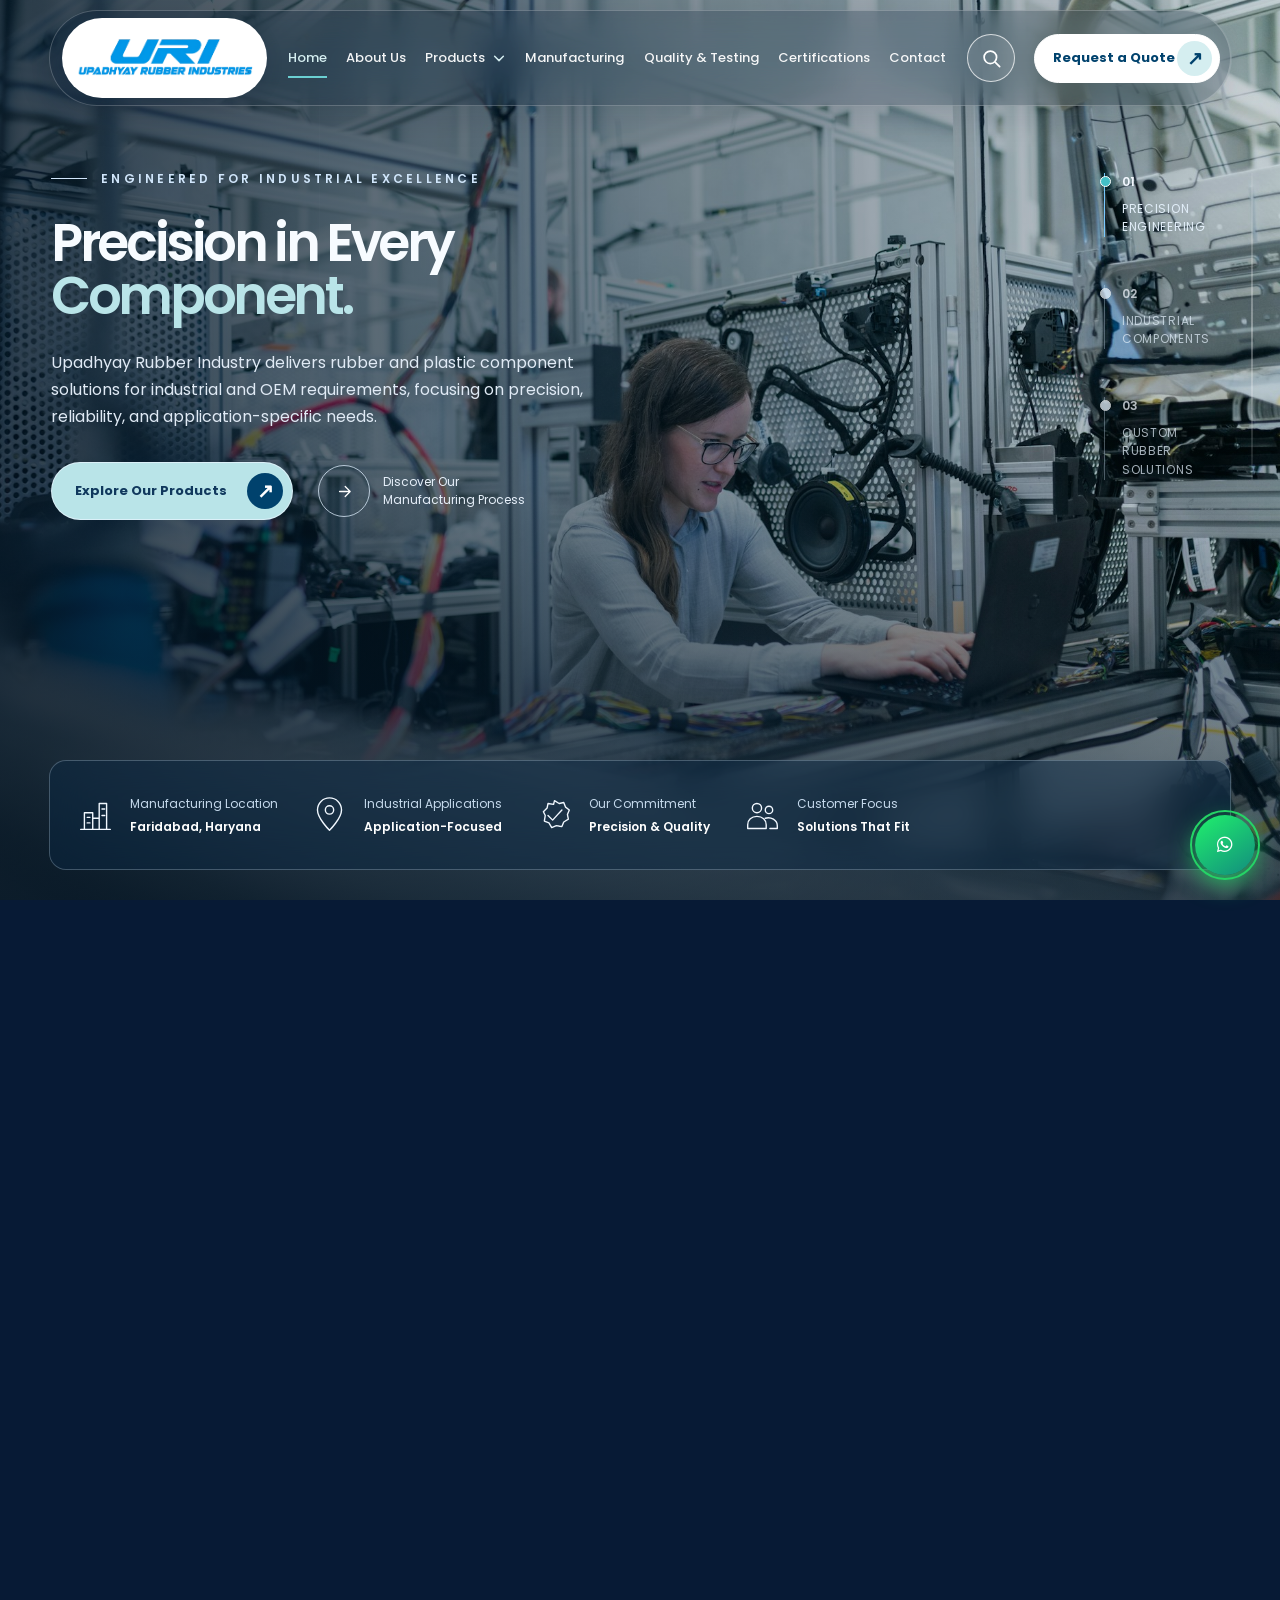
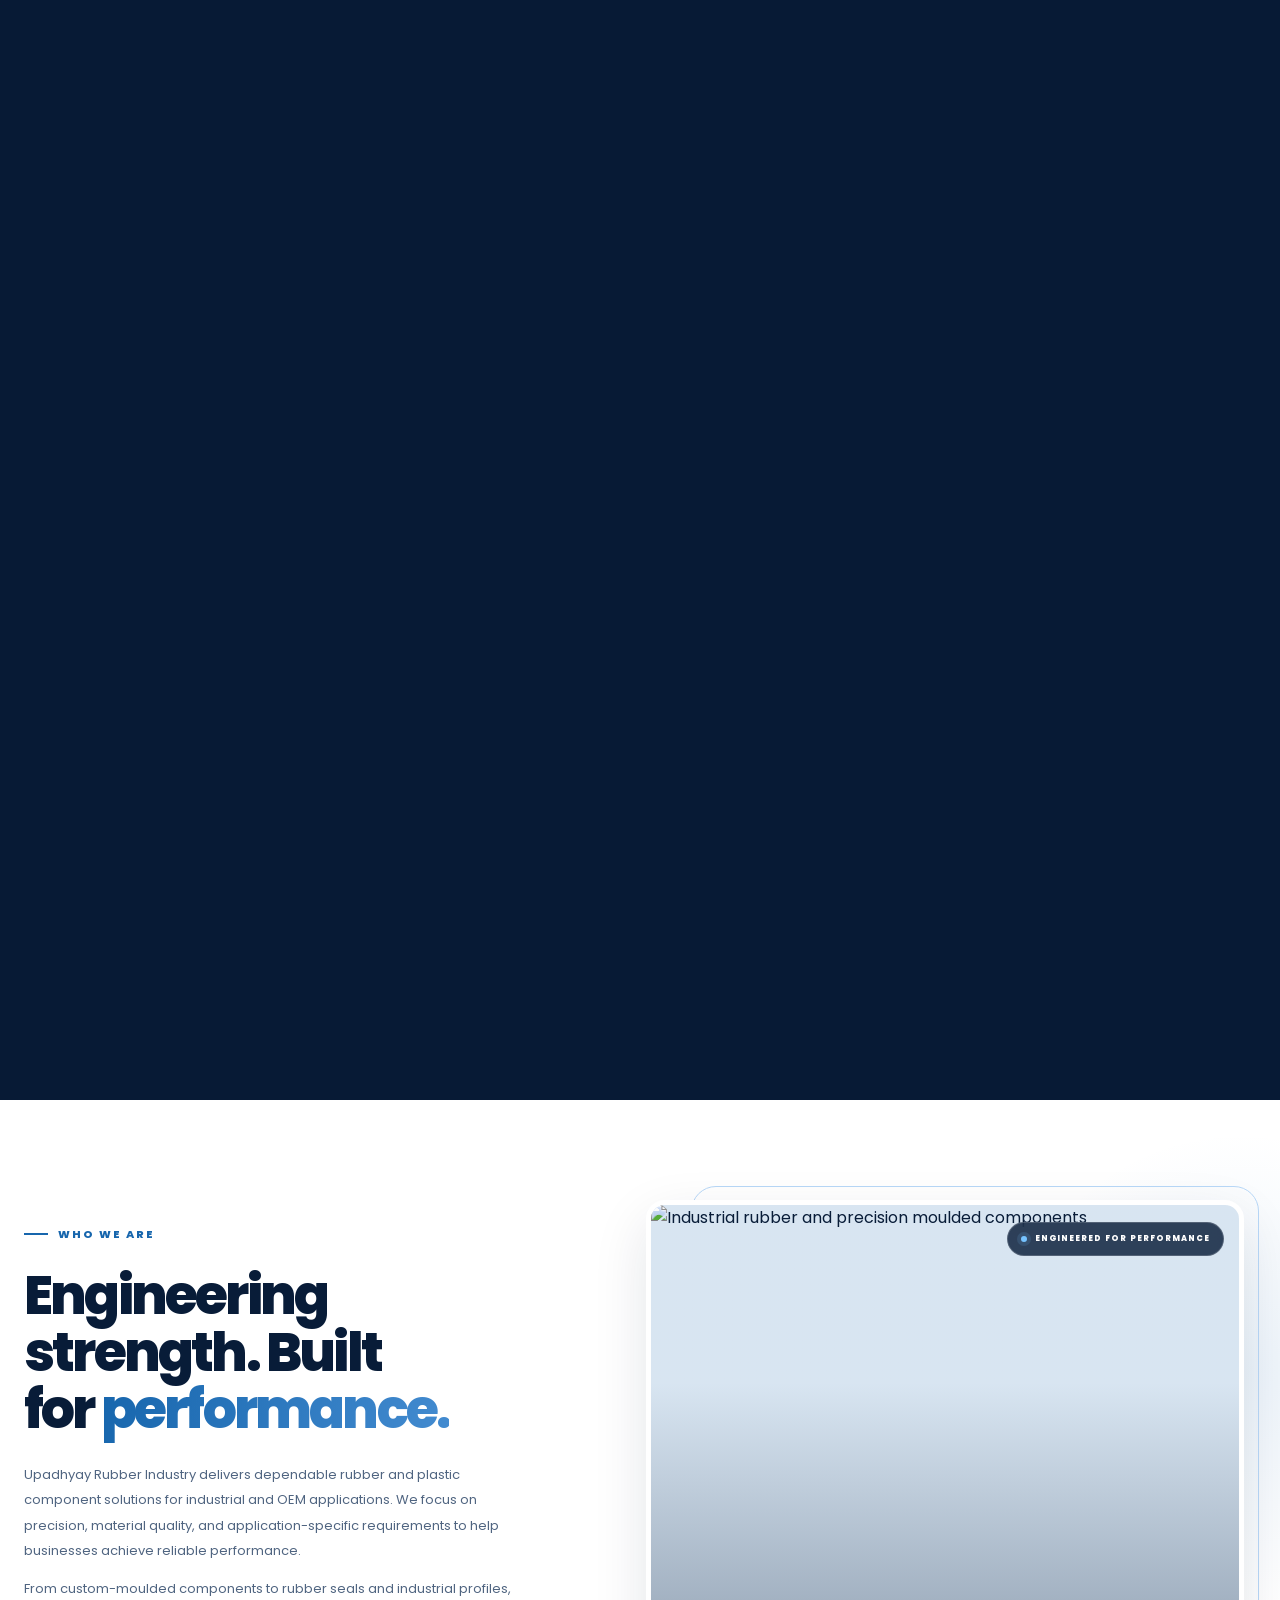
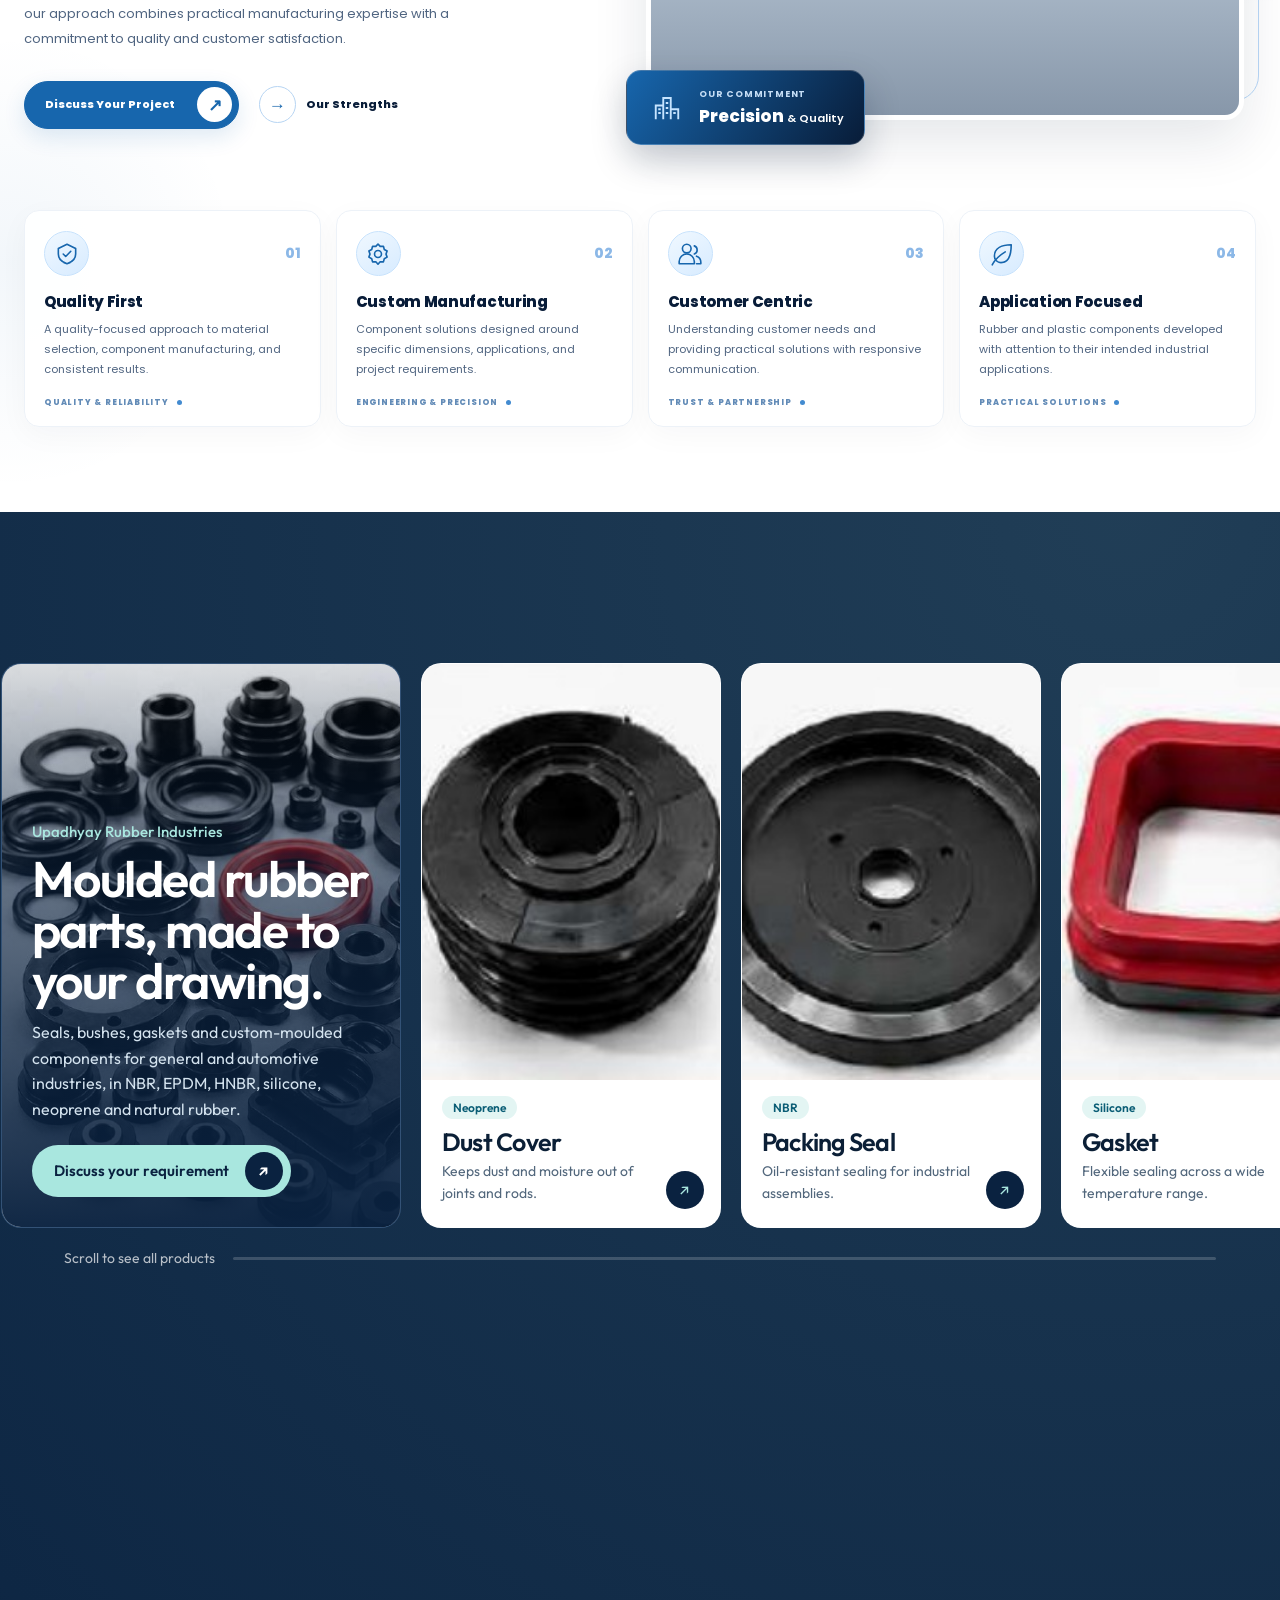
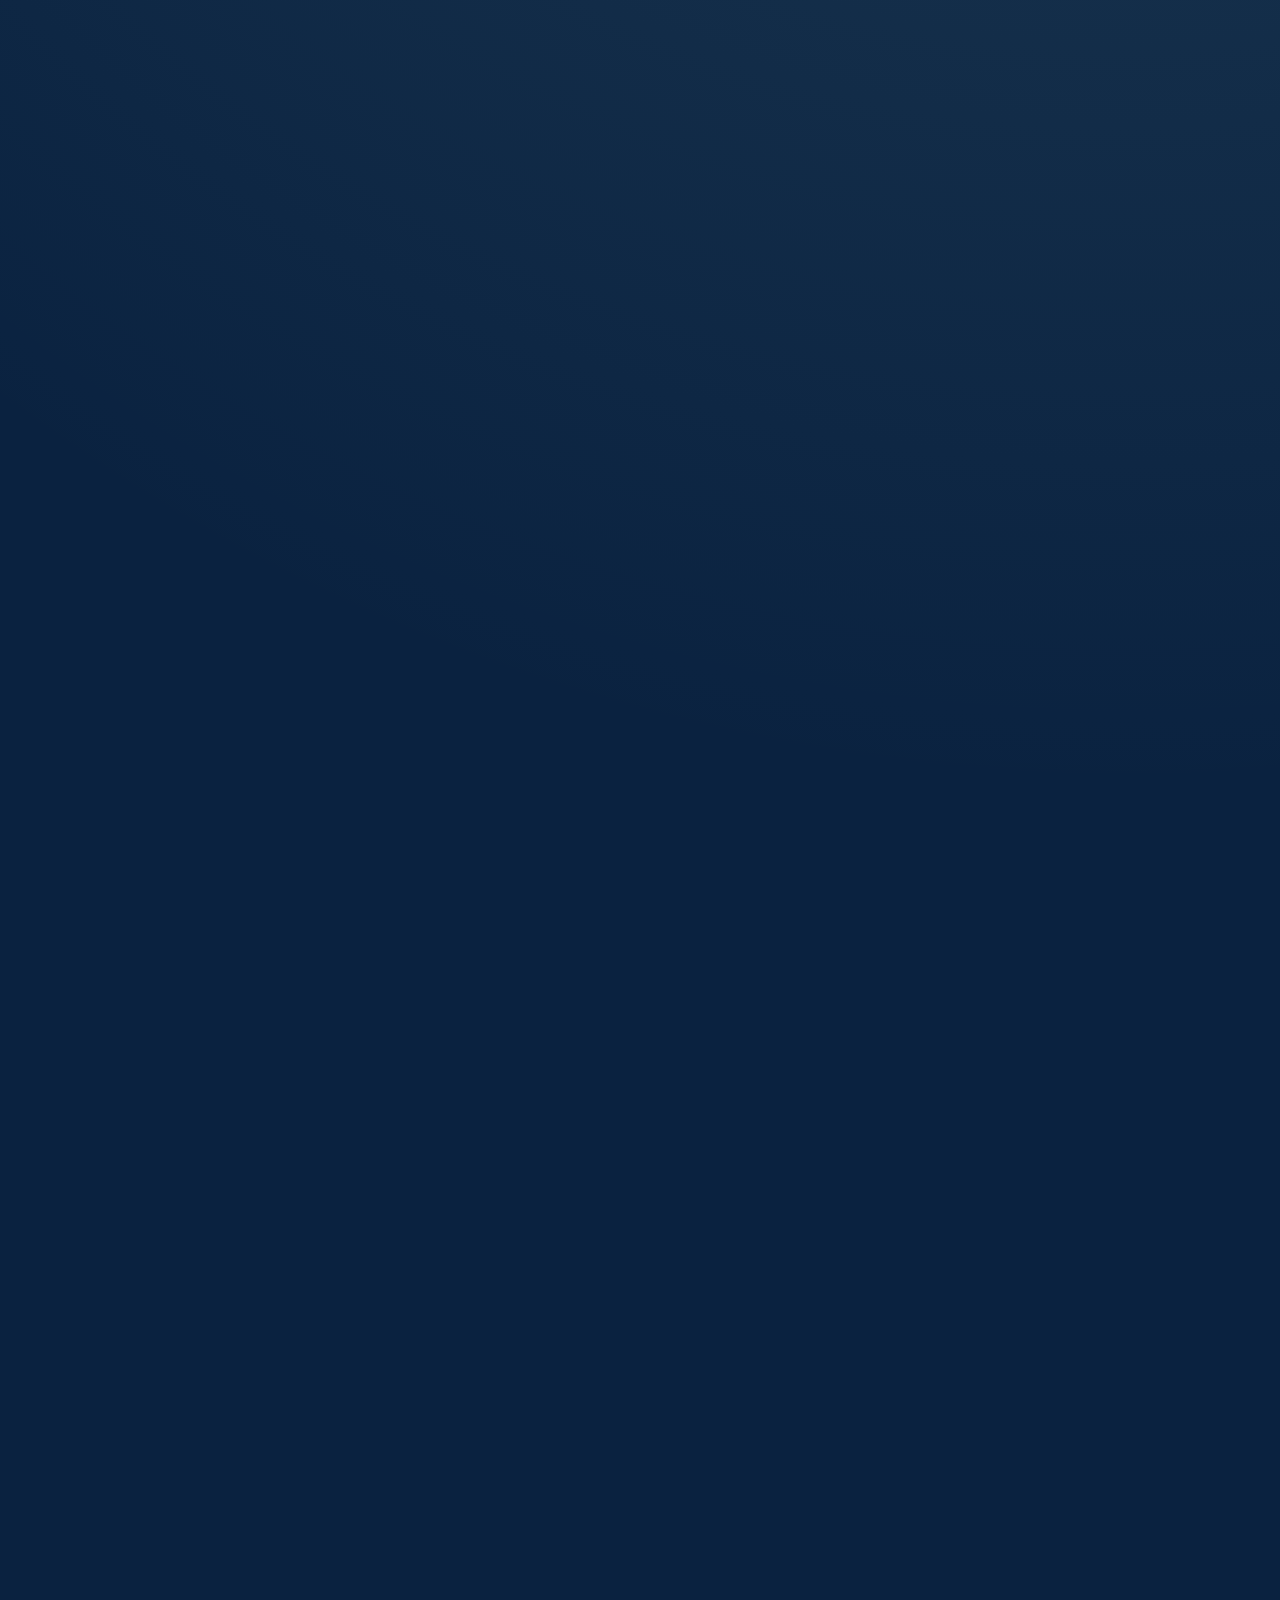
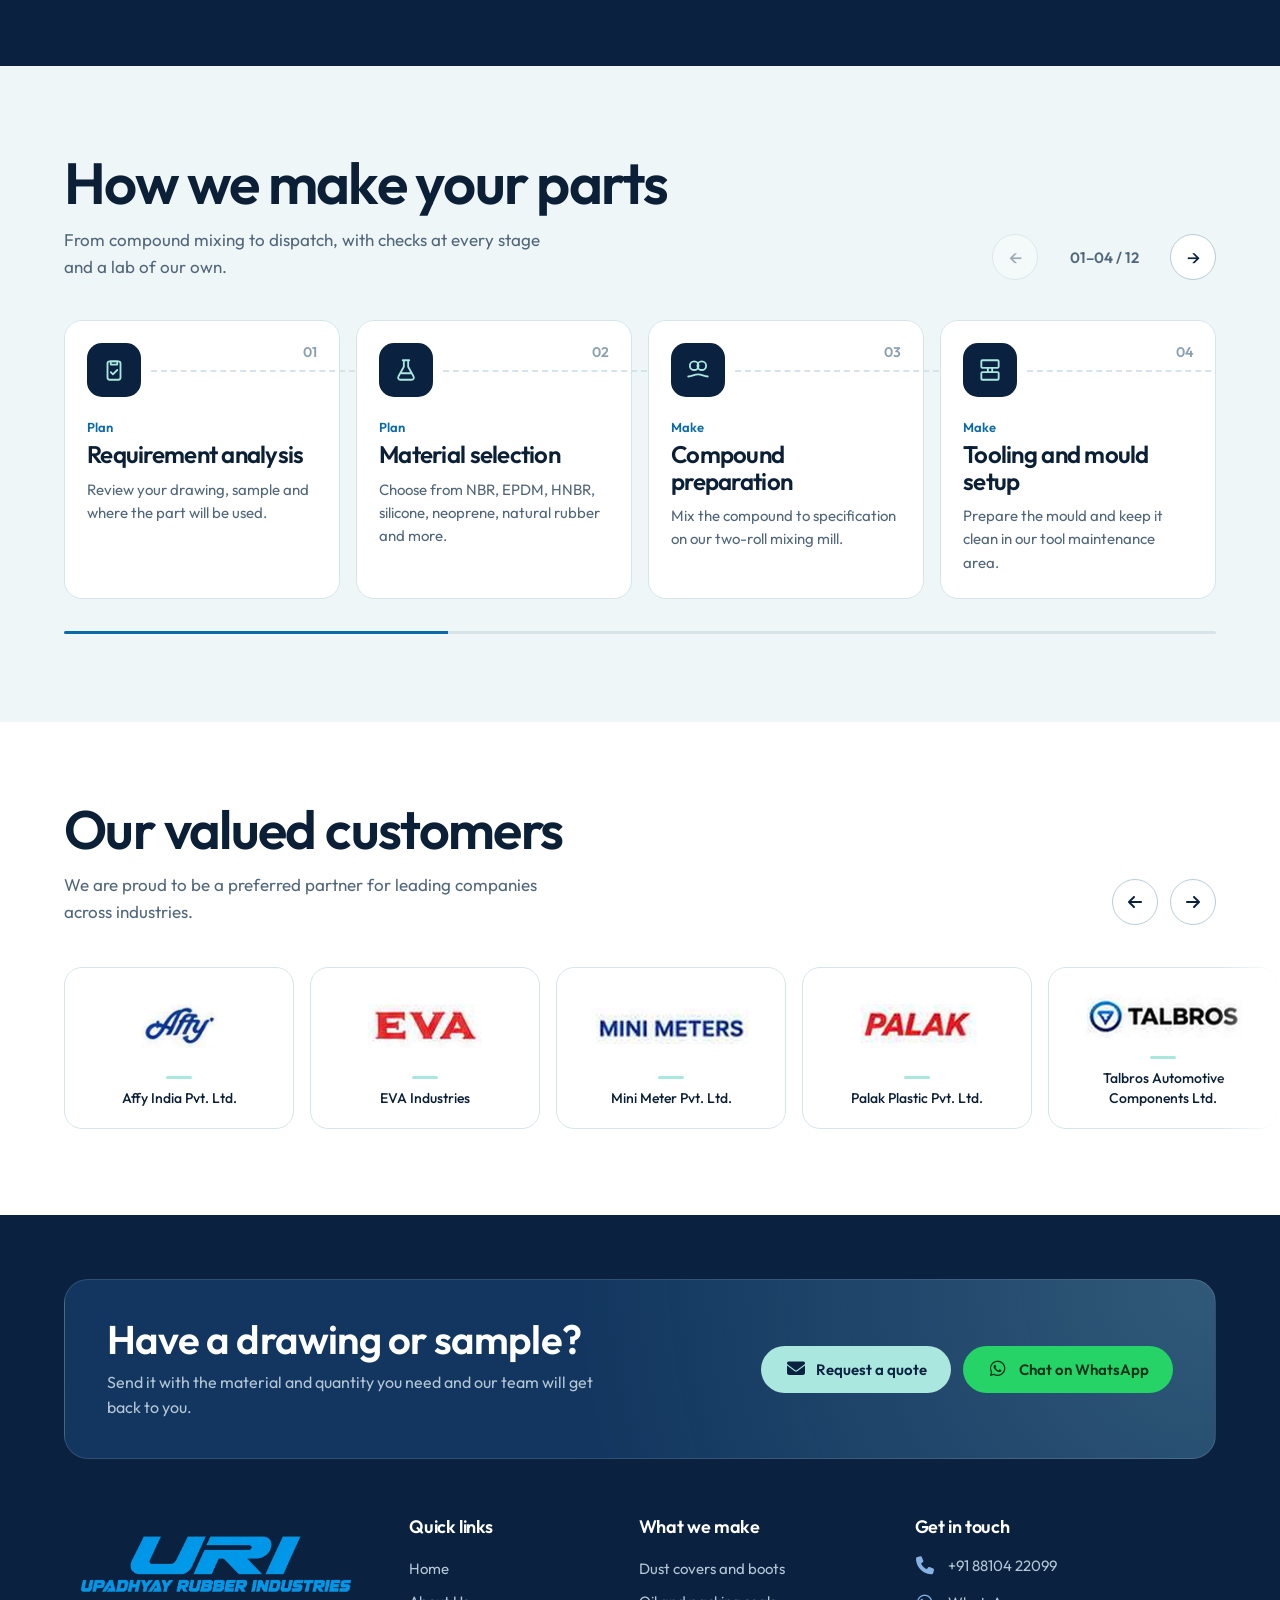
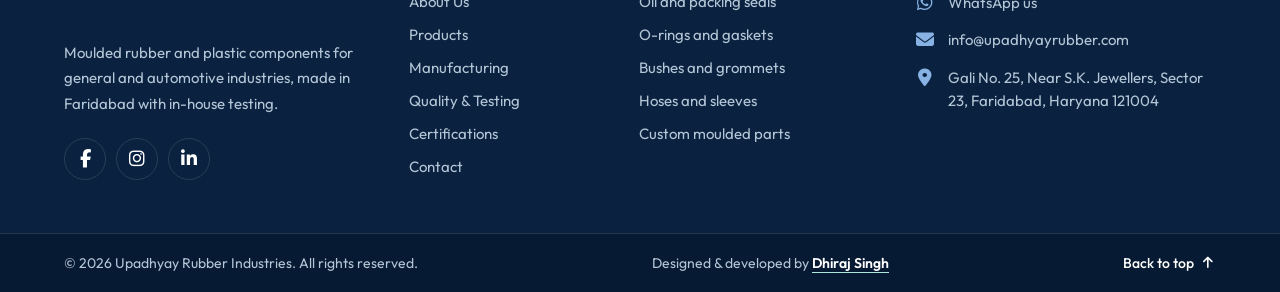
==== index.html @ f6fdda7b "all file added" ====
<!DOCTYPE html>
<html lang="en">

<head>
    <meta charset="UTF-8">
    <meta name="viewport" content="width=device-width, initial-scale=1.0">
    <meta name="description" content="Upadhyay Rubber Industry manufactures rubber and plastic components for industrial and OEM applications, including rubber bushes, moulded components, profiles, seals and gaskets in Faridabad, India.">

    <meta name="theme-color" content="#071a35">
    <link rel="icon" type="image/png" href="images/site/logo.png">

        <title>Rubber & Plastic Components Manufacturer in Faridabad | Upadhyay Rubber Industry</title>

    <meta name="robots" content="index, follow, max-image-preview:large, max-snippet:-1, max-video-preview:-1">
    <meta name="author" content="Upadhyay Rubber Industry">
    <meta name="keywords" content="rubber components manufacturer, rubber products, plastic components, Faridabad, OEM rubber parts">
    <meta property="og:type" content="website">
    <meta property="og:site_name" content="Upadhyay Rubber Industry">
    <meta property="og:title" content="Rubber & Plastic Components Manufacturer in Faridabad | Upadhyay Rubber Industry">
    <meta property="og:description" content="Upadhyay Rubber Industry manufactures rubber and plastic components for industrial and OEM applications, including rubber bushes, moulded components, profiles, seals and gaskets in Faridabad, India.">
    <meta property="og:image" content="images/site/logo.png">
    <meta property="og:image:alt" content="Upadhyay Rubber Industry logo">
    <meta name="twitter:card" content="summary">
    <meta name="twitter:title" content="Rubber & Plastic Components Manufacturer in Faridabad | Upadhyay Rubber Industry">
    <meta name="twitter:description" content="Upadhyay Rubber Industry manufactures rubber and plastic components for industrial and OEM applications, including rubber bushes, moulded components, profiles, seals and gaskets in Faridabad, India.">
    <meta name="twitter:image" content="images/site/logo.png">

<!-- <link rel="stylesheet" href="assets/css/legacy.css"> -->

    <link rel="preconnect" href="https://fonts.googleapis.com">
    <link rel="preconnect" href="https://fonts.gstatic.com" crossorigin>

    <link href="https://fonts.googleapis.com/css2?family=Poppins:wght@400;500;600;700;800&display=swap"
        rel="stylesheet">

    <link rel="stylesheet" href="assets/css/site.css">

    <link rel="stylesheet" href="https://cdnjs.cloudflare.com/ajax/libs/font-awesome/7.3.1/css/all.min.css" crossorigin="anonymous" referrerpolicy="no-referrer" />


</head>

<body>

    <!-- ================= HEADER / NAVBAR ================= -->

    <header class="header" id="header">

        <!-- Brand -->
        <a href="#home" class="logo" aria-label="Upadhyay Rubber Industry home">
            <img src="images/site/logo.png" alt="Upadhyay Rubber Industry logo" class="logo-image">
        </a>

        <!-- Main Navigation -->
        <nav class="nav" id="nav" aria-label="Main navigation">

            <a href="#home" class="nav-link active">Home</a>

            <a href="./about.html" class="nav-link">About Us</a>

            <!-- Products Dropdown -->
            <div class="nav-products">

                <button class="nav-link products-toggle" id="productsToggle" type="button" aria-expanded="false"
                    aria-controls="productsMenu">
                    Products

                    <svg class="products-chevron" viewBox="0 0 16 16" aria-hidden="true">
                        <path d="m3 6 5 5 5-5"></path>
                    </svg>
                </button>

                <div class="products-menu" id="productsMenu" aria-label="Our product range" hidden>

                
                    <div class="products-category">

                        <h2>Rubber Components</h2>

                        <ul class="product-links">

                            <li>
                                <a class="products-menu-card" href="./products.html">
                                    <img src="https://images.unsplash.com/photo-1581091226825-a6a2a5aee158?auto=format&fit=crop&w=240&q=80"
                                        alt="Industrial manufacturing" loading="lazy">
                                    <span>Rubber Bushes</span>
                                    <span class="products-menu-arrow" aria-hidden="true">↗</span>
                                </a>
                            </li>

                            <li>
                                <a class="products-menu-card" href="./products.html">
                                    <img src="https://images.unsplash.com/photo-1567789884554-0b844b597180?auto=format&fit=crop&w=240&q=80"
                                        alt="Manufacturing components" loading="lazy">
                                    <span>Moulded Components</span>
                                    <span class="products-menu-arrow" aria-hidden="true">↗</span>
                                </a>
                            </li>

                            <li>
                                <a class="products-menu-card" href="./products.html">
                                    <img src="https://images.unsplash.com/photo-1581092160562-40aa08e78837?auto=format&fit=crop&w=240&q=80"
                                        alt="Industrial production process" loading="lazy">
                                    <span>Extruded Profiles</span>
                                    <span class="products-menu-arrow" aria-hidden="true">↗</span>
                                </a>
                            </li>

                        </ul>

                    </div> 

                    <div class="products-category">

                        <h2>Sealing Solutions</h2>

                        <ul class="product-links">

                            <li>
                                <a class="products-menu-card" href="./products.html">
                                    <img src="https://images.unsplash.com/photo-1581092335878-2d9ff86ca2bf?auto=format&fit=crop&w=240&q=80"
                                        alt="Industrial equipment" loading="lazy">
                                    <span>O-Rings &amp; Seal Kits</span>
                                    <span class="products-menu-arrow" aria-hidden="true">↗</span>
                                </a>
                            </li>

                            <li>
                                <a class="products-menu-card" href="./products.html">
                                    <img src="https://images.unsplash.com/photo-1581092580497-e0d23cbdf1dc?auto=format&fit=crop&w=240&q=80"
                                        alt="Industrial quality inspection" loading="lazy">
                                    <span>Rubber Gaskets</span>
                                    <span class="products-menu-arrow" aria-hidden="true">↗</span>
                                </a>
                            </li>

                            <li>
                                <a class="products-menu-card" href="./products.html">
                                    <img src="https://images.unsplash.com/photo-1565043589221-1a6fd9ae45c7?auto=format&fit=crop&w=240&q=80"
                                        alt="Industrial machinery" loading="lazy">
                                    <span>Oil &amp; Packing Seals</span>
                                    <span class="products-menu-arrow" aria-hidden="true">↗</span>
                                </a>
                            </li>

                        </ul>

                    </div>

                    <div class="products-category">

                        <h2>Custom Solutions</h2>

                        <ul class="product-links">

                            <li>
                                <a class="products-menu-card" href="./products.html">
                                    <img src="https://images.unsplash.com/photo-1581092160607-ee22621dd758?auto=format&fit=crop&w=240&q=80"
                                        alt="Custom industrial manufacturing" loading="lazy">
                                    <span>Custom Moulding</span>
                                    <span class="products-menu-arrow" aria-hidden="true">↗</span>
                                </a>
                            </li>

                            <li>
                                <a class="products-menu-card" href="./products.html">
                                    <img src="https://images.unsplash.com/photo-1581092795360-fd1ca04f0952?auto=format&fit=crop&w=240&q=80"
                                        alt="Engineering and component development" loading="lazy">
                                    <span>Custom Components</span>
                                    <span class="products-menu-arrow" aria-hidden="true">↗</span>
                                </a>
                            </li>

                        </ul>

                    </div>

                </div>

            </div>

            <a href="./manufacturing.html" class="nav-link">
                Manufacturing
            </a>

            <a href="./quality-testing.html" class="nav-link">
                Quality &amp; Testing
            </a>

            <a href="./certifications.html" class="nav-link">
                Certifications
            </a>

            <a href="./contactus.html" class="nav-link">
                Contact
            </a>

        </nav>

        <!-- Search Button -->
        <button class="search-btn" type="button" aria-label="Search products" aria-controls="searchPanel"
            aria-expanded="false" id="searchBtn">
            <svg viewBox="0 0 24 24" aria-hidden="true">
                <circle cx="10.8" cy="10.8" r="6.5"></circle>
                <path d="m16 16 4.5 4.5"></path>
            </svg>
        </button>

        <!-- Quote Button -->
        <a href="./contactus.html" class="quote-btn">
            <span>Request a Quote</span>
            <span class="quote-arrow">↗</span>
        </a>

        <!-- Mobile Menu -->
        <button class="menu-toggle" id="menuToggle" type="button" aria-label="Open navigation" aria-expanded="false"
            aria-controls="nav">
            <span></span>
            <span></span>
        </button>

    </header>


    <!-- ================= HERO SECTION ================= -->

    <section class="hero" id="home">

        <div class="hero-stage" id="heroStage">

            <!-- Background Layers -->
            <div class="hero-bg hero-bg--primary is-visible" aria-hidden="true"></div>

            <div class="hero-bg hero-bg--secondary" aria-hidden="true"></div>

            <!-- Background Effects -->
            <div class="hero-overlay" aria-hidden="true"></div>
            <div class="hero-grid" aria-hidden="true"></div>

            <!-- Hero Content -->
            <div class="hero-content">

                <div class="hero-copy">

                    <div class="hero-message" id="heroMessage">

                        <!-- Eyebrow -->
                        <p class="eyebrow" id="heroEyebrow">
                            <span class="eyebrow-line"></span>

                            <span id="heroEyebrowText">
                                ENGINEERED FOR INDUSTRIAL EXCELLENCE
                            </span>
                        </p>

                        <!-- Heading -->
                        <h1>
                            <span class="hero-title-prefix" id="heroTitle">Precision in Every </span>

                            <br>

                            <span id="heroHighlight">
                                Component.
                            </span>
                        </h1>

                        <!-- Description -->
                        <p class="hero-description" id="heroDescription">
                            Upadhyay Rubber Industry provides rubber and
                            plastic component solutions for industrial
                            applications, with a focus on precision,
                            reliability, and customer-specific requirements.
                        </p>

                    </div>

                    <!-- Hero Actions -->
                    <div class="hero-actions">

                        <a href="#products" class="primary-btn">
                            <span>Explore Our Products</span>
                            <span class="btn-arrow">↗</span>
                        </a>

                        <a href="#process" class="hero-process-link">

                            <span class="hero-process-icon" aria-hidden="true">
                                <svg viewBox="0 0 24 24" aria-hidden="true">
                                    <path d="M5 12h14M13 5l7 7-7 7"></path>
                                </svg>
                            </span>

                            <span>
                                Discover Our<br>
                                Manufacturing Process
                            </span>

                        </a>

                    </div>

                </div>

                <!-- Hero Slide Indicators -->
                <aside class="hero-index" aria-label="Company highlights">

                    <button type="button" class="index-item active" data-hero-step="0" aria-pressed="true">
                        <span class="index-number">01</span>

                        <span class="index-text">
                            Precision<br>
                            Engineering
                        </span>
                    </button>

                    <button type="button" class="index-item" data-hero-step="1" aria-pressed="false">
                        <span class="index-number">02</span>

                        <span class="index-text">
                            Industrial<br>
                            Components
                        </span>
                    </button>

                    <button type="button" class="index-item" data-hero-step="2" aria-pressed="false">
                        <span class="index-number">03</span>

                        <span class="index-text">
                            Custom Rubber<br>
                            Solutions
                        </span>
                    </button>

                </aside>

            </div>

            <!-- Bottom Information Bar -->
            <div class="bottom-bar">

                <!-- Location -->
                <div class="info-item">

                    <span class="info-icon">
                        <svg viewBox="0 0 40 40" aria-hidden="true">
                            <path d="M4 35h32M8 35V17h9v18M17 23h7v12M24 35V7h8v28"></path>
                            <path d="M11 22h3M11 28h3M27 13h3M27 20h3"></path>
                        </svg>
                    </span>

                    <span class="info-copy">
                        <small>Manufacturing Location</small>
                        <strong>Faridabad, Haryana</strong>
                    </span>

                </div>

                <!-- Industrial Applications -->
                <div class="info-item">

                    <span class="info-icon">
                        <svg viewBox="0 0 40 40" aria-hidden="true">
                            <path d="M20 36S33 23 33 14a13 13 0 1 0-26 0c0 9 13 22 13 22Z"></path>
                            <circle cx="20" cy="14" r="4.5"></circle>
                        </svg>
                    </span>

                    <span class="info-copy">
                        <small>Industrial Applications</small>
                        <strong>Application-Focused</strong>
                    </span>

                </div>

                <!-- Quality -->
                <div class="info-item">

                    <span class="info-icon">
                        <svg viewBox="0 0 40 40" aria-hidden="true">
                            <path d="m20 4 5 3 5-1 2 5 4 3-2 5 1 5-5 3-2 5-6-1-5 2-3-5-5-2 1-6-2-4 4-4 1-5 6 1Z"></path>
                            <path d="m13 20 5 5 10-11"></path>
                        </svg>
                    </span>

                    <span class="info-copy">
                        <small>Our Commitment</small>
                        <strong>Precision &amp; Quality</strong>
                    </span>

                </div>

                <!-- Customer Focus -->
                <div class="info-item info-item--trust">

                    <span class="info-icon">
                        <svg viewBox="0 0 40 40" aria-hidden="true">
                            <circle cx="14" cy="12" r="5"></circle>
                            <circle cx="27" cy="14" r="4"></circle>
                            <path d="M4 34v-4c0-5 4-9 10-9s10 4 10 9v4ZM23 23c6-2 13 2 13 8v3h-8"></path>
                        </svg>
                    </span>

                    <span class="info-copy">
                        <small>Customer Focus</small>
                        <strong>Solutions That Fit</strong>
                    </span>

                </div>

            </div>

        </div>

    </section>


    <!-- done -->

    <!-- about us -->

    <!-- ================= ABOUT SECTION ================= -->
    <section class="about-premium" id="about">
        <div class="about-container">

            <!-- TOP ABOUT CONTENT -->
            <div class="about-main">

                <!-- LEFT CONTENT -->
                <div class="about-content">

                    <div class="about-eyebrow">
                        <span></span>
                        WHO WE ARE
                    </div>

                    <h2>
                        Engineering<br>
                        strength. Built<br>
                        for <span>performance.</span>
                    </h2>

                    <p class="about-description">
                        Upadhyay Rubber Industry delivers dependable rubber and
                        plastic component solutions for industrial and OEM
                        applications. We focus on precision, material quality,
                        and application-specific requirements to help businesses
                        achieve reliable performance.
                    </p>

                    <p class="about-description about-description-second">
                        From custom-moulded components to rubber seals and
                        industrial profiles, our approach combines practical
                        manufacturing expertise with a commitment to quality
                        and customer satisfaction.
                    </p>

                    <!-- BUTTONS -->
                    <div class="about-actions">
                        <a href="#contact" class="about-primary-btn">
                            <span>Discuss Your Project</span>
                            <span class="about-btn-icon">↗</span>
                        </a>

                        <a href="#about-strengths" class="about-secondary-btn">
                            <span class="about-secondary-icon">→</span>
                            <span>Our Strengths</span>
                        </a>
                    </div>

                </div>

                <!-- RIGHT IMAGE -->
                <div class="about-visual">

                    <div class="about-image-decoration"></div>

                    <div class="about-image-box">
                        <!-- Replace this image path with your own industrial image -->
                        <img src="https://www.globalrubberllc.com/images/custom_moulded_rubber_products.png"
                            alt="Industrial rubber and precision moulded components" loading="lazy">

                        <div class="about-image-overlay"></div>

                        <div class="about-image-tag">
                            <span class="about-tag-dot"></span>
                            ENGINEERED FOR PERFORMANCE
                        </div>
                    </div>

                    <!-- FLOATING BADGE -->
                    <div class="about-floating-badge">
                        <div class="about-badge-icon">
                            <svg viewBox="0 0 24 24" fill="none" stroke="currentColor" stroke-width="1.5">
                                <path d="M3 21V10h6v11M9 21V4h6v17M15 21v-8h6v8" />
                                <path d="M5 13h2M5 16h2M11 8h2M11 12h2M11 16h2M17 16h2" />
                            </svg>
                        </div>

                        <div class="about-badge-content">
                            <span>OUR COMMITMENT</span>
                            <strong>Precision <small>& Quality</small></strong>
                        </div>
                    </div>

                </div>

            </div>

            <!-- FEATURE CARDS -->
            <div class="about-features" id="about-strengths">

                <!-- CARD 1 -->
                <article class="about-feature-card">
                    <div class="about-feature-top">
                        <div class="about-feature-icon">
                            <svg viewBox="0 0 24 24" fill="none" stroke="currentColor" stroke-width="1.5"
                                stroke-linecap="round" stroke-linejoin="round">
                                <path d="m12 3 8 4v5c0 4.5-3.2 7.4-8 9-4.8-1.6-8-4.5-8-9V7l8-4Z" />
                                <path d="m8.5 12 2.3 2.3 4.7-4.8" />
                            </svg>
                        </div>
                        <span class="about-feature-number">01</span>
                    </div>

                    <h3>Quality First</h3>

                    <p>
                        A quality-focused approach to material selection,
                        component manufacturing, and consistent results.
                    </p>

                    <div class="about-feature-footer">
                        <span>QUALITY & RELIABILITY</span>
                        <span class="about-feature-dot"></span>
                    </div>
                </article>

                <!-- CARD 2 -->
                <article class="about-feature-card">
                    <div class="about-feature-top">
                        <div class="about-feature-icon">
                            <svg viewBox="0 0 24 24" fill="none" stroke="currentColor" stroke-width="1.5"
                                stroke-linecap="round" stroke-linejoin="round">
                                <path
                                    d="M12 2.8 14 5l3-.1.8 2.9 2.6 1.5-1 2.8 1 2.8-2.6 1.5-.8 2.9-3-.1-2 2.2-2-2.2-3 .1-.8-2.9-2.6-1.5 1-2.8-1-2.8 2.6-1.5.8-2.9 3 .1 2-2.2Z" />
                                <circle cx="12" cy="12" r="3.2" />
                            </svg>
                        </div>
                        <span class="about-feature-number">02</span>
                    </div>

                    <h3>Custom Manufacturing</h3>

                    <p>
                        Component solutions designed around specific
                        dimensions, applications, and project requirements.
                    </p>

                    <div class="about-feature-footer">
                        <span>ENGINEERING & PRECISION</span>
                        <span class="about-feature-dot"></span>
                    </div>
                </article>

                <!-- CARD 3 -->
                <article class="about-feature-card">
                    <div class="about-feature-top">
                        <div class="about-feature-icon">
                            <svg viewBox="0 0 24 24" fill="none" stroke="currentColor" stroke-width="1.5"
                                stroke-linecap="round" stroke-linejoin="round">
                                <circle cx="9" cy="7" r="4" />
                                <path d="M2 21v-2a7 7 0 0 1 14 0v2H2Z" />
                                <path d="M16 4.5a4 4 0 0 1 0 7.5M18 14a6 6 0 0 1 4 5.7V21h-4" />
                            </svg>
                        </div>
                        <span class="about-feature-number">03</span>
                    </div>

                    <h3>Customer Centric</h3>

                    <p>
                        Understanding customer needs and providing practical
                        solutions with responsive communication.
                    </p>

                    <div class="about-feature-footer">
                        <span>TRUST & PARTNERSHIP</span>
                        <span class="about-feature-dot"></span>
                    </div>
                </article>

                <!-- CARD 4 -->
                <article class="about-feature-card">
                    <div class="about-feature-top">
                        <div class="about-feature-icon">
                            <svg viewBox="0 0 24 24" fill="none" stroke="currentColor" stroke-width="1.5"
                                stroke-linecap="round" stroke-linejoin="round">
                                <path d="M20.5 3.5C12 3.5 5 6.5 5 14a6 6 0 0 0 6 6c7.5 0 9.5-8 9.5-16.5Z" />
                                <path d="M3 22c3-6 7-9 12-12" />
                            </svg>
                        </div>
                        <span class="about-feature-number">04</span>
                    </div>

                    <h3>Application Focused</h3>

                    <p>
                        Rubber and plastic components developed with attention
                        to their intended industrial applications.
                    </p>

                    <div class="about-feature-footer">
                        <span>PRACTICAL SOLUTIONS</span>
                        <span class="about-feature-dot"></span>
                    </div>
                </article>

            </div>

        </div>
    </section>


    <style>
        /* =========================================
   PREMIUM ABOUT SECTION
   Upadhyay Rubber Industry
   Theme: Navy Blue + Industrial Blue + White
========================================= */

        .about-premium {
            --about-navy: #081c38;
            --about-blue: #1766ad;
            --about-mid-blue: #438bd0;
            --about-light-blue: #dceeff;
            --about-muted: #506581;
            --about-border: #e5edf6;
            --about-white: #ffffff;

            position: relative;
            isolation: isolate;
            overflow: hidden;
            padding: 100px 24px 85px;
            background: #ffffff;
            color: var(--about-navy);
            font-family: inherit;
        }

        .about-premium *,
        .about-premium *::before,
        .about-premium *::after {
            box-sizing: border-box;
        }

        .about-container {
            width: min(1240px, 100%);
            margin-inline: auto;
        }

        /* BACKGROUND DECORATION */

        .about-premium::before {
            content: "";
            position: absolute;
            top: 30px;
            right: -200px;
            z-index: -1;
            width: 480px;
            height: 480px;
            border-radius: 50%;
            background: radial-gradient(circle,
                    rgba(67, 139, 208, 0.10),
                    transparent 70%);
            pointer-events: none;
        }

        .about-premium::after {
            content: "";
            position: absolute;
            bottom: 20px;
            left: -220px;
            z-index: -1;
            width: 460px;
            height: 460px;
            border-radius: 50%;
            background: radial-gradient(circle,
                    rgba(23, 102, 173, 0.055),
                    transparent 70%);
            pointer-events: none;
        }

        /* =========================================
   MAIN TWO-COLUMN LAYOUT
========================================= */

        .about-main {
            display: grid;
            grid-template-columns: minmax(0, 0.92fr) minmax(0, 1.08fr);
            align-items: center;
            gap: clamp(50px, 8vw, 105px);
        }

        /* LEFT CONTENT */

        .about-content {
            min-width: 0;
        }

        .about-eyebrow {
            display: inline-flex;
            align-items: center;
            gap: 10px;
            margin-bottom: 25px;
            color: var(--about-blue);
            font-size: 11px;
            font-weight: 800;
            letter-spacing: 2px;
            line-height: 1.5;
        }

        .about-eyebrow>span {
            width: 24px;
            height: 2px;
            flex-shrink: 0;
            background: var(--about-blue);
        }

        .about-content h2 {
            margin: 0;
            color: var(--about-navy);
            font-size: clamp(38px, 4.2vw, 61px);
            font-weight: 800;
            line-height: 1.06;
            letter-spacing: -2.8px;
        }

        .about-content h2>span {
            color: var(--about-blue);
            background: linear-gradient(100deg,
                    var(--about-blue),
                    var(--about-mid-blue));
            -webkit-background-clip: text;
            background-clip: text;
            -webkit-text-fill-color: transparent;
        }

        .about-description {
            max-width: 510px;
            margin: 24px 0 0;
            color: var(--about-muted);
            font-size: 13px;
            font-weight: 400;
            line-height: 1.95;
        }

        .about-description-second {
            margin-top: 12px;
        }

        /* =========================================
   BUTTONS
========================================= */

        .about-actions {
            display: flex;
            flex-wrap: wrap;
            align-items: center;
            gap: 20px;
            margin-top: 29px;
        }

        .about-primary-btn {
            display: inline-flex;
            align-items: center;
            justify-content: space-between;
            gap: 22px;
            min-height: 48px;
            padding: 5px 6px 5px 20px;
            border: 1px solid var(--about-blue);
            border-radius: 50px;
            background: var(--about-blue);
            color: #ffffff;
            font-size: 11px;
            font-weight: 750;
            text-decoration: none;
            box-shadow: 0 8px 22px rgba(23, 102, 173, 0.14);
            transition:
                background 0.25s ease,
                border-color 0.25s ease,
                transform 0.25s ease,
                box-shadow 0.25s ease;
        }

        .about-btn-icon {
            display: grid;
            width: 35px;
            height: 35px;
            flex-shrink: 0;
            place-items: center;
            border-radius: 50%;
            background: #ffffff;
            color: var(--about-blue);
            font-size: 17px;
            transition:
                transform 0.25s ease,
                background 0.25s ease;
        }

        .about-primary-btn:hover {
            transform: translateY(-3px);
            border-color: var(--about-navy);
            background: var(--about-navy);
            box-shadow: 0 12px 28px rgba(8, 28, 56, 0.18);
        }

        .about-primary-btn:hover .about-btn-icon {
            transform: rotate(45deg);
            background: var(--about-light-blue);
        }

        .about-secondary-btn {
            display: inline-flex;
            align-items: center;
            gap: 10px;
            color: var(--about-navy);
            font-size: 11px;
            font-weight: 750;
            text-decoration: none;
            transition: color 0.25s ease;
        }

        .about-secondary-icon {
            display: grid;
            width: 37px;
            height: 37px;
            place-items: center;
            border: 1px solid #b7d5f3;
            border-radius: 50%;
            color: var(--about-blue);
            font-size: 17px;
            transition:
                background 0.25s ease,
                color 0.25s ease,
                transform 0.25s ease;
        }

        .about-secondary-btn:hover {
            color: var(--about-blue);
        }

        .about-secondary-btn:hover .about-secondary-icon {
            transform: translateX(4px);
            background: var(--about-blue);
            color: #ffffff;
        }

        /* =========================================
   IMAGE AREA
========================================= */

        .about-visual {
            position: relative;
            min-width: 0;
            padding: 0 12px 25px 0;
        }

        .about-image-box {
            position: relative;
            z-index: 1;
            overflow: hidden;
            width: 100%;
            aspect-ratio: 1.08 / 0.94;
            border: 5px solid #ffffff;
            border-radius: 19px;
            background: #dce9f5;
            box-shadow: 0 20px 55px rgba(8, 28, 56, 0.11);
        }

        .about-image-box img {
            display: block;
            width: 100%;
            height: 100%;
            object-fit: cover;
            object-position: center;
            transition: transform 0.8s cubic-bezier(0.2, 0.7, 0.2, 1);
        }

        .about-visual:hover .about-image-box img {
            transform: scale(1.045);
        }

        .about-image-overlay {
            position: absolute;
            inset: 0;
            background: linear-gradient(180deg,
                    rgba(8, 28, 56, 0.02) 35%,
                    rgba(8, 28, 56, 0.40) 100%);
            pointer-events: none;
        }

        .about-image-decoration {
            position: absolute;
            top: -14px;
            right: -3px;
            bottom: 44px;
            left: 45px;
            border: 1px solid #b8d8f8;
            border-radius: 25px;
            pointer-events: none;
            transition: transform 0.35s ease;
        }

        .about-visual:hover .about-image-decoration {
            transform: translate(5px, -5px);
        }

        /* IMAGE LABEL */

        .about-image-tag {
            position: absolute;
            top: 17px;
            right: 15px;
            display: inline-flex;
            align-items: center;
            gap: 8px;
            max-width: calc(100% - 30px);
            padding: 10px 13px;
            border: 1px solid rgba(255, 255, 255, 0.18);
            border-radius: 30px;
            background: rgba(8, 28, 56, 0.82);
            color: #ffffff;
            font-size: 8px;
            font-weight: 800;
            letter-spacing: 1px;
            backdrop-filter: blur(10px);
            -webkit-backdrop-filter: blur(10px);
        }

        .about-tag-dot {
            width: 6px;
            height: 6px;
            flex-shrink: 0;
            border-radius: 50%;
            background: #76c3ff;
            box-shadow: 0 0 0 4px rgba(118, 195, 255, 0.13);
        }

        /* =========================================
   FLOATING BADGE
========================================= */

        .about-floating-badge {
            position: absolute;
            z-index: 2;
            bottom: 0;
            left: -20px;
            display: flex;
            align-items: center;
            gap: 13px;
            width: max-content;
            max-width: calc(100% - 10px);
            min-height: 75px;
            padding: 14px 20px;
            border: 1px solid rgba(255, 255, 255, 0.22);
            border-radius: 15px;
            background: linear-gradient(125deg,
                    #1766ad,
                    #081c38);
            color: #ffffff;
            box-shadow: 0 15px 35px rgba(8, 28, 56, 0.22);
            animation: aboutBadgeFloat 5s ease-in-out infinite;
        }

        .about-badge-icon {
            display: grid;
            width: 39px;
            height: 39px;
            flex-shrink: 0;
            place-items: center;
            color: #c6e4ff;
        }

        .about-badge-icon svg {
            width: 30px;
            height: 30px;
        }

        .about-badge-content>span {
            display: block;
            margin-bottom: 5px;
            color: #c5ddf5;
            font-size: 9px;
            font-weight: 650;
            letter-spacing: 0.8px;
        }

        .about-badge-content strong {
            display: block;
            color: #ffffff;
            font-size: 17px;
            font-weight: 800;
            line-height: 1.25;
        }

        .about-badge-content small {
            font-size: 11px;
            font-weight: 600;
        }

        @keyframes aboutBadgeFloat {

            0%,
            100% {
                transform: translateY(0);
            }

            50% {
                transform: translateY(-5px);
            }
        }

        /* =========================================
   FEATURE CARDS
========================================= */

        .about-features {
            display: grid;
            grid-template-columns: repeat(4, minmax(0, 1fr));
            gap: 15px;
            margin-top: 65px;
            scroll-margin-top: 100px;
        }

        .about-feature-card {
            position: relative;
            display: flex;
            flex-direction: column;
            min-width: 0;
            min-height: 215px;
            padding: 20px 19px 17px;
            overflow: hidden;
            border: 1px solid #edf2f8;
            border-radius: 15px;
            background: rgba(255, 255, 255, 0.95);
            box-shadow: 0 8px 30px rgba(8, 28, 56, 0.035);
            transition:
                transform 0.3s ease,
                border-color 0.3s ease,
                box-shadow 0.3s ease,
                background 0.3s ease;
        }

        .about-feature-card::before {
            content: "";
            position: absolute;
            top: 0;
            right: 0;
            left: 0;
            height: 3px;
            background: linear-gradient(90deg,
                    var(--about-blue),
                    var(--about-mid-blue));
            transform: scaleX(0);
            transform-origin: left;
            transition: transform 0.35s ease;
        }

        .about-feature-card:hover {
            transform: translateY(-6px);
            border-color: #c5ddf5;
            background: #ffffff;
            box-shadow: 0 18px 38px rgba(8, 28, 56, 0.09);
        }

        .about-feature-card:hover::before {
            transform: scaleX(1);
        }

        /* CARD HEADER */

        .about-feature-top {
            display: flex;
            align-items: center;
            justify-content: space-between;
            gap: 12px;
            margin-bottom: 15px;
        }

        .about-feature-icon {
            display: grid;
            width: 45px;
            height: 45px;
            flex-shrink: 0;
            place-items: center;
            border: 1px solid #c7e2fc;
            border-radius: 50%;
            background: linear-gradient(145deg,
                    #f0f8ff,
                    #d7ebff);
            color: var(--about-blue);
            transition:
                transform 0.3s ease,
                background 0.3s ease,
                color 0.3s ease;
        }

        .about-feature-icon svg {
            width: 26px;
            height: 26px;
        }

        .about-feature-card:hover .about-feature-icon {
            transform: rotate(-5deg) scale(1.07);
            background: var(--about-blue);
            color: #ffffff;
        }

        .about-feature-number {
            color: #8cb8e7;
            font-size: 14px;
            font-weight: 800;
        }

        /* CARD TEXT */

        .about-feature-card h3 {
            margin: 0 0 8px;
            color: var(--about-navy);
            font-size: 15px;
            font-weight: 800;
            line-height: 1.4;
            letter-spacing: -0.3px;
        }

        .about-feature-card>p {
            margin: 0;
            color: var(--about-muted);
            font-size: 11px;
            line-height: 1.8;
        }

        /* CARD FOOTER */

        .about-feature-footer {
            display: flex;
            align-items: center;
            gap: 8px;
            margin-top: auto;
            padding-top: 17px;
        }

        .about-feature-footer>span:first-child {
            color: #628bb7;
            font-size: 8px;
            font-weight: 800;
            letter-spacing: 0.8px;
            line-height: 1.5;
        }

        .about-feature-dot {
            width: 5px;
            height: 5px;
            flex-shrink: 0;
            border-radius: 50%;
            background: var(--about-mid-blue);
            transition: transform 0.3s ease;
        }

        .about-feature-card:hover .about-feature-dot {
            transform: scale(1.6);
        }

        /* =========================================
   TABLET RESPONSIVE
========================================= */

        @media (max-width: 1000px) {
            .about-premium {
                padding: 85px 25px 70px;
            }

            .about-main {
                grid-template-columns: minmax(0, 1fr) minmax(0, 0.95fr);
                gap: 40px;
            }

            .about-content h2 {
                font-size: clamp(36px, 4.5vw, 49px);
                letter-spacing: -2px;
            }

            .about-description {
                font-size: 12px;
                line-height: 1.85;
            }

            .about-actions {
                gap: 15px;
            }

            .about-features {
                grid-template-columns: repeat(2, minmax(0, 1fr));
                gap: 16px;
                margin-top: 60px;
            }

            .about-feature-card {
                min-height: 200px;
            }
        }

        /* =========================================
   MOBILE RESPONSIVE
========================================= */

        @media (max-width: 650px) {
            .about-premium {
                padding: 68px 19px 55px;
            }

            .about-main {
                grid-template-columns: minmax(0, 1fr);
                gap: 48px;
            }

            .about-eyebrow {
                gap: 8px;
                margin-bottom: 20px;
                font-size: 9px;
                letter-spacing: 1.7px;
            }

            .about-eyebrow>span {
                width: 21px;
            }

            .about-content h2 {
                font-size: clamp(36px, 9vw, 49px);
                line-height: 1.08;
                letter-spacing: -1.9px;
            }

            .about-description {
                margin-top: 20px;
                font-size: 12px;
                line-height: 1.9;
            }

            .about-description-second {
                margin-top: 12px;
            }

            .about-actions {
                gap: 17px;
                margin-top: 25px;
            }

            .about-primary-btn {
                min-height: 46px;
                padding-left: 16px;
                gap: 15px;
            }

            .about-btn-icon {
                width: 33px;
                height: 33px;
            }

            .about-secondary-btn {
                gap: 8px;
            }

            .about-secondary-icon {
                width: 34px;
                height: 34px;
            }

            .about-visual {
                margin-right: 5px;
                padding: 0 5px 25px 0;
            }

            .about-image-box {
                aspect-ratio: 1 / 0.95;
                border-width: 4px;
                border-radius: 15px;
            }

            .about-image-decoration {
                top: -9px;
                right: -5px;
                bottom: 36px;
                left: 23px;
                border-radius: 19px;
            }

            .about-image-tag {
                top: 12px;
                right: 10px;
                gap: 6px;
                padding: 8px 10px;
                font-size: 7px;
                letter-spacing: 0.6px;
            }

            .about-floating-badge {
                left: -5px;
                min-height: 66px;
                gap: 9px;
                padding: 11px 14px;
                border-radius: 12px;
            }

            .about-badge-icon {
                width: 32px;
                height: 32px;
            }

            .about-badge-icon svg {
                width: 25px;
                height: 25px;
            }

            .about-badge-content>span {
                font-size: 8px;
            }

            .about-badge-content strong {
                font-size: 15px;
            }

            .about-badge-content small {
                font-size: 10px;
            }

            .about-features {
                grid-template-columns: repeat(2, minmax(0, 1fr));
                gap: 12px;
                margin-top: 58px;
            }

            .about-feature-card {
                min-height: 215px;
                padding: 17px 14px 15px;
                border-radius: 12px;
            }

            .about-feature-top {
                margin-bottom: 15px;
            }

            .about-feature-icon {
                width: 40px;
                height: 40px;
            }

            .about-feature-icon svg {
                width: 23px;
                height: 23px;
            }

            .about-feature-number {
                font-size: 12px;
            }

            .about-feature-card h3 {
                font-size: 13px;
            }

            .about-feature-card>p {
                font-size: 10px;
                line-height: 1.8;
            }

            .about-feature-footer {
                align-items: flex-start;
                gap: 6px;
                padding-top: 15px;
            }

            .about-feature-footer>span:first-child {
                font-size: 7px;
                letter-spacing: 0.4px;
            }
        }

        /* =========================================
   SMALL MOBILE
========================================= */

        @media (max-width: 380px) {
            .about-premium {
                padding-right: 15px;
                padding-left: 15px;
            }

            .about-content h2 {
                font-size: 35px;
                letter-spacing: -1.5px;
            }

            .about-actions {
                align-items: flex-start;
                flex-direction: column;
            }

            .about-features {
                grid-template-columns: minmax(0, 1fr);
                gap: 12px;
            }

            .about-feature-card {
                min-height: 185px;
                padding: 20px;
            }

            .about-feature-card h3 {
                font-size: 15px;
            }

            .about-feature-card>p {
                font-size: 11px;
            }

            .about-feature-footer>span:first-child {
                font-size: 8px;
            }
        }

        /* ACCESSIBILITY */

        @media (prefers-reduced-motion: reduce) {

            .about-premium *,
            .about-premium *::before,
            .about-premium *::after {
                scroll-behavior: auto !important;
                animation-duration: 0.01ms !important;
                animation-iteration-count: 1 !important;
                transition-duration: 0.01ms !important;
            }
        }
    </style>

    <!-- done here -->

    <!-- ==========================================
     UPADHYAY RUBBER INDUSTRY
     PRODUCTS SHOWCASE
=========================================== -->

    <!-- ================= PRODUCTS ================= -->
    <section class="pr" id="products" aria-label="Our products">
        <div class="pr-pin">
            <div class="pr-view" id="prView" tabindex="0" aria-label="Product gallery, scroll sideways">
                <div class="pr-track" id="prTrack">

                    <article class="pr-intro">
                        <img src="images/site/hero.jpg" alt="" aria-hidden="true">
                        <div class="pr-intro-copy">
                            <p class="pr-kicker">Upadhyay Rubber Industries</p>
                            <h2>Moulded rubber parts, made to your drawing.</h2>
                            <p>Seals, bushes, gaskets and custom-moulded components for general and automotive
                                industries, in NBR, EPDM, HNBR, silicone, neoprene and natural rubber.</p>
                            <a class="pr-btn" href="#contact">Discuss your requirement</a>
                        </div>
                    </article>

                    <!-- product cards are added by the script below -->

                    <div class="pr-cta">
                        <h3>Need something custom?</h3>
                        <p>Send us your drawing or sample along with the material and quantity you need.</p>
                        <a class="pr-btn pr-btn--dark" href="#contact">Request a quote</a>
                        <a class="pr-call" href="tel:+918810422099">or call +91 88104 22099</a>
                    </div>

                </div>
            </div>
            <div class="pr-meter">
                <span>Scroll to see all products</span>
                <div class="pr-line" role="progressbar" aria-label="Gallery progress" aria-valuemin="0"
                    aria-valuemax="100" aria-valuenow="0"><i id="prBar"></i></div>
            </div>
        </div>
    </section>

    <!-- ================= PROCESS ================= -->
    <section class="pp" id="process" aria-labelledby="ppTitle">
        <div class="pp-wrap">
            <header class="pp-head">
                <div>
                    <h2 id="ppTitle">How we make your parts</h2>
                    <p>From compound mixing to dispatch, with checks at every stage and a lab of our own.</p>
                </div>
                <div class="pp-ctrl">
                    <button type="button" id="ppPrev" aria-label="Previous steps">←</button>
                    <span id="ppPage" aria-live="polite">01–04 / 12</span>
                    <button type="button" id="ppNext" aria-label="Next steps">→</button>
                </div>
            </header>

            <div class="pp-view" id="ppView" tabindex="0" aria-label="Manufacturing steps, scroll sideways">
                <ol class="pp-steps">
                    <li class="pp-step"><b>01</b>
                        <h3>Requirement analysis</h3>
                        <p>Review your drawing, sample and where the part will be used.</p>
                    </li>
                    <li class="pp-step"><b>02</b>
                        <h3>Material selection</h3>
                        <p>Choose from NBR, EPDM, HNBR, silicone, neoprene, natural rubber and more.</p>
                    </li>
                    <li class="pp-step"><b>03</b>
                        <h3>Compound preparation</h3>
                        <p>Mix the compound to specification on our two-roll mixing mill.</p>
                    </li>
                    <li class="pp-step"><b>04</b>
                        <h3>Tooling and mould setup</h3>
                        <p>Prepare the mould and keep it clean in our tool maintenance area.</p>
                    </li>
                    <li class="pp-step"><b>05</b>
                        <h3>Moulding</h3>
                        <p>Compression moulding on hydraulic presses from 14″ to 25″ platens.</p>
                    </li>
                    <li class="pp-step"><b>06</b>
                        <h3>Curing</h3>
                        <p>Cure each batch for the time and temperature its compound needs.</p>
                    </li>
                    <li class="pp-step"><b>07</b>
                        <h3>Trimming and finishing</h3>
                        <p>Remove flash and clean up the edges of every part.</p>
                    </li>
                    <li class="pp-step"><b>08</b>
                        <h3>Dimensional inspection</h3>
                        <p>Measure with vernier, micrometer, ring gauges and optical comparator.</p>
                    </li>
                    <li class="pp-step"><b>09</b>
                        <h3>Lab testing</h3>
                        <p>Check hardness, tensile strength, ageing and cure behaviour in-house.</p>
                    </li>
                    <li class="pp-step"><b>10</b>
                        <h3>Final approval</h3>
                        <p>Review the finished lot against your requirements before release.</p>
                    </li>
                    <li class="pp-step"><b>11</b>
                        <h3>Packing</h3>
                        <p>Pack approved parts so they arrive clean and undamaged.</p>
                    </li>
                    <li class="pp-step"><b>12</b>
                        <h3>Dispatch</h3>
                        <p>Ship on schedule from our plant in Faridabad, Haryana.</p>
                    </li>
                </ol>
            </div>

            <div class="pp-line"><i id="ppBar"></i></div>
        </div>
    </section>



    <style>
        .pr,
        .pp {
            --navy: #0a2240;
            --navy2: #12365f;
            --blue: #0b6aa8;
            --mint: #a9e7df;
            --tint: #e3f5f3;
            --ink: #0b1f36;
            --mut: #52677c;
            --line: #d6e4ea;
            font-family: 'Outfit', system-ui, -apple-system, 'Segoe UI', sans-serif
        }

        .pr *,
        .pp * {
            box-sizing: border-box
        }

        .pr h2,
        .pr h3,
        .pp h2,
        .pp h3 {
            margin: 0;
            font-weight: 600;
            letter-spacing: -.03em
        }

        .pr :focus-visible {
            outline: 3px solid var(--mint);
            outline-offset: 3px
        }

        .pp :focus-visible {
            outline: 3px solid var(--blue);
            outline-offset: 3px
        }

        /* shared pill button, same style as the hero */
        .pr-btn {
            display: inline-flex;
            align-items: center;
            gap: 16px;
            margin-top: 22px;
            padding: 7px 8px 7px 22px;
            border-radius: 999px;
            background: var(--mint);
            color: var(--navy);
            font-size: 15px;
            font-weight: 600;
            text-decoration: none
        }

        .pr-btn::after {
            content: "↗";
            display: grid;
            place-items: center;
            width: 38px;
            height: 38px;
            border-radius: 50%;
            background: var(--navy);
            color: #fff;
            font-size: 16px;
            transition: background .2s
        }

        .pr-btn:hover::after {
            background: var(--blue)
        }

        .pr-btn--dark {
            background: var(--navy);
            color: #fff
        }

        .pr-btn--dark::after {
            background: var(--mint);
            color: var(--navy)
        }

        .pr-btn--dark:hover::after {
            background: #fff
        }

        /* ---- products ---- */
        .pr {
            color: #fff;
            background: radial-gradient(circle at 88% 0, rgba(169, 231, 223, .14), transparent 42%), var(--navy)
        }

        .pr-pin {
            padding: 64px 0 28px
        }

        .pr-view {
            overflow-x: auto;
            scroll-snap-type: x proximity;
            scrollbar-width: none;
            -webkit-overflow-scrolling: touch
        }

        .pr-view::-webkit-scrollbar {
            display: none
        }

        .pr-track {
            display: flex;
            gap: 20px;
            width: max-content;
            padding: 6px 5vw 22px
        }

        .pr-track>* {
            flex: none;
            scroll-snap-align: start
        }

        .pr-intro {
            position: relative;
            isolation: isolate;
            display: flex;
            align-items: flex-end;
            width: min(86vw, 400px);
            min-height: 450px;
            padding: 30px;
            border: 1px solid rgba(255, 255, 255, .14);
            border-radius: 20px;
            overflow: hidden;
            background: var(--navy2)
        }

        .pr-intro img {
            position: absolute;
            inset: 0;
            z-index: -2;
            width: 100%;
            height: 100%;
            object-fit: cover
        }

        .pr-intro::after {
            content: "";
            position: absolute;
            inset: 0;
            z-index: -1;
            background: linear-gradient(180deg, rgba(10, 34, 64, .1) 0%, rgba(10, 34, 64, .6) 38%, rgba(10, 34, 64, .97) 100%)
        }

        .pr-kicker {
            margin: 0 0 12px;
            font-size: 15px;
            font-weight: 500;
            color: var(--mint)
        }

        .pr-intro h2 {
            font-size: clamp(36px, 4.4vw, 50px);
            line-height: 1.02
        }

        .pr-intro p:not(.pr-kicker) {
            margin: 14px 0 0;
            max-width: 34ch;
            font-size: 16px;
            line-height: 1.6;
            color: #d3e2ee
        }

        .pc {
            display: flex;
            flex-direction: column;
            width: min(78vw, 300px);
            border: 1px solid transparent;
            border-radius: 20px;
            overflow: hidden;
            background: #fff;
            color: var(--ink);
            text-decoration: none;
            transition: border-color .2s, box-shadow .2s
        }

        .pc:hover {
            border-color: var(--mint);
            box-shadow: 0 14px 34px rgba(0, 0, 0, .28)
        }

        .pc img {
            display: block;
            width: 100%;
            aspect-ratio: 5/4;
            object-fit: cover;
            background: #f4f7f9
        }

        .pc div {
            position: relative;
            padding: 16px 62px 22px 20px
        }

        .pc em {
            display: inline-block;
            padding: 4px 11px;
            border-radius: 999px;
            background: var(--tint);
            color: #0a5d75;
            font-size: 12px;
            font-weight: 600;
            font-style: normal
        }

        .pc h3 {
            margin: 10px 0 6px;
            font-size: 25px;
            line-height: 1.05
        }

        .pc p {
            margin: 0;
            font-size: 14px;
            line-height: 1.55;
            color: var(--mut)
        }

        .pc-go {
            position: absolute;
            right: 16px;
            bottom: 18px;
            display: grid;
            place-items: center;
            width: 38px;
            height: 38px;
            border-radius: 50%;
            background: var(--navy);
            color: var(--mint);
            transition: background .2s, color .2s
        }

        .pc:hover .pc-go {
            background: var(--mint);
            color: var(--navy)
        }

        .pr-cta {
            display: flex;
            flex-direction: column;
            align-items: flex-start;
            justify-content: center;
            width: min(78vw, 320px);
            padding: 32px;
            border-radius: 20px;
            background: var(--mint);
            color: var(--navy)
        }

        .pr-cta h3 {
            font-size: 38px;
            line-height: 1
        }

        .pr-cta p {
            margin: 14px 0 0;
            font-size: 16px;
            line-height: 1.6;
            color: #17435a
        }

        .pr-call {
            margin-top: 18px;
            color: var(--navy);
            font-size: 15px;
            font-weight: 600
        }

        .pr-meter {
            display: flex;
            align-items: center;
            gap: 18px;
            width: min(1200px, 90%);
            margin: 0 auto;
            font-size: 14px;
            color: rgba(255, 255, 255, .7)
        }

        .pr-line,
        .pp-line {
            flex: 1;
            height: 3px;
            border-radius: 3px;
            overflow: hidden
        }

        .pr-line {
            background: rgba(255, 255, 255, .18)
        }

        .pp-line {
            margin-top: 6px;
            background: var(--line)
        }

        .pr-line i,
        .pp-line i {
            display: block;
            width: 0;
            height: 100%
        }

        .pr-line i {
            background: var(--mint)
        }

        .pp-line i {
            background: var(--blue);
            transition: width .3s
        }

        @media(min-width:901px) {
            .pr-pin {
                position: sticky;
                top: 0;
                height: 100vh;
                min-height: 620px;
                display: flex;
                flex-direction: column;
                justify-content: center;
                padding: 0
            }

            .pr-view {
                overflow: hidden
            }

            .pr-track {
                will-change: transform;
                padding-left: 6vw;
                padding-right: 6vw
            }
        }

        /* ---- process ---- */
        .pp {
            padding: 88px 5vw;
            background: #eef6f8;
            color: var(--ink)
        }

        .pp-wrap {
            max-width: 1240px;
            margin: 0 auto
        }

        .pp-head {
            display: flex;
            flex-wrap: wrap;
            align-items: flex-end;
            justify-content: space-between;
            gap: 24px;
            margin-bottom: 34px
        }

        .pp-head h2 {
            font-size: clamp(36px, 5vw, 58px);
            line-height: 1
        }

        .pp-head p {
            margin: 14px 0 0;
            max-width: 46ch;
            font-size: 17px;
            line-height: 1.6;
            color: var(--mut)
        }

        .pp-view {
            overflow-x: auto;
            scroll-snap-type: x mandatory;
            scrollbar-width: none;
            padding: 6px 0 26px
        }

        .pp-view::-webkit-scrollbar {
            display: none
        }

        .pp-steps {
            display: flex;
            gap: 16px;
            margin: 0;
            padding: 0;
            list-style: none
        }

        .pp-step {
            position: relative;
            flex: 0 0 calc((100% - 48px)/4);
            scroll-snap-align: start;
            min-height: 250px;
            padding: 22px 22px 24px;
            border: 1px solid var(--line);
            border-radius: 18px;
            background: #fff;
            transition: border-color .2s, box-shadow .2s
        }

        .pp-step:hover {
            border-color: var(--blue);
            box-shadow: 0 12px 30px rgba(10, 34, 64, .09)
        }

        .pp-step::before {
            content: "";
            position: absolute;
            top: 49px;
            left: 86px;
            right: -16px;
            border-top: 2px dashed var(--line)
        }

        .pp-step:last-child::before {
            display: none
        }

        .pp-ic {
            display: grid;
            place-items: center;
            width: 54px;
            height: 54px;
            margin-bottom: 22px;
            border-radius: 15px;
            background: var(--navy)
        }

        .pp-ic svg {
            width: 26px;
            height: 26px;
            fill: none;
            stroke: var(--mint);
            stroke-width: 1.7;
            stroke-linecap: round;
            stroke-linejoin: round
        }

        .pp-step b {
            position: absolute;
            top: 22px;
            right: 22px;
            font-size: 14px;
            font-weight: 600;
            color: #8aa0b2
        }

        .pp-step small {
            display: block;
            margin-bottom: 6px;
            font-size: 13px;
            font-weight: 600;
            color: var(--blue)
        }

        .pp-step h3 {
            font-size: 24px;
            line-height: 1.1
        }

        .pp-step p {
            margin: 10px 0 0;
            font-size: 15px;
            line-height: 1.55;
            color: var(--mut)
        }

        .pp-ctrl {
            display: flex;
            align-items: center;
            gap: 14px
        }

        .pp-ctrl button {
            width: 46px;
            height: 46px;
            border: 1px solid #b9ccd6;
            border-radius: 50%;
            background: #fff;
            color: var(--navy);
            font-size: 20px;
            cursor: pointer;
            transition: background .2s, color .2s
        }

        .pp-ctrl button:hover:not(:disabled) {
            background: var(--navy);
            border-color: var(--navy);
            color: var(--mint)
        }

        .pp-ctrl button:disabled {
            opacity: .35;
            cursor: default
        }

        .pp-ctrl span {
            min-width: 104px;
            font-size: 15px;
            font-weight: 600;
            color: var(--mut);
            text-align: center
        }

        @media(max-width:1024px) {
            .pp-step {
                flex-basis: calc((100% - 16px)/2)
            }
        }

        @media(max-width:600px) {
            .pp {
                padding: 60px 18px
            }

            .pp-step {
                flex-basis: 84%;
                min-height: 0
            }

            .pr-meter span {
                display: none
            }
        }

        @media(prefers-reduced-motion:no-preference) {

            .pr-view,
            .pp-view {
                scroll-behavior: smooth
            }
        }
    </style>

    <script>
        (() => {
            const $ = s => document.querySelector(s);

            /* ---------- products ---------- */
            const items = [
                ["dust-cover", "Dust Cover", "Neoprene", "Keeps dust and moisture out of joints and rods."],
                ["packing-seal", "Packing Seal", "NBR", "Oil-resistant sealing for industrial assemblies."],
                ["gasket", "Gasket", "Silicone", "Flexible sealing across a wide temperature range."],
                ["o-ring", "O-Ring", "Silicone", "Round-section seal for static and moving joints."],
                ["oil-seal", "Oil Seal", "HNBR", "Holds lubricant in and copes with heat and chemicals."],
                ["end-cap-gasket", "End Cap Gasket", "EPDM", "Weather and ozone resistant end sealing."],
                ["rod-bush", "Rod Bush", "Natural rubber", "Absorbs vibration and shock at mounting points."],
                ["rubber-boot", "Rubber Boot", "Neoprene", "Flexible, bellows-style protective cover."],
                ["sleeve", "Sleeve", "PVC", "Extruded profile cut to your length."],
                ["hose", "Hose", "HNBR", "Moulded bend for fluid and air lines."],
                ["grommet", "Grommet", "Neoprene", "Protects cables and lines passing through panels."],
                ["bush", "Bush", "Natural rubber", "Simple isolation bush for vibration control."]
            ];
            const sec = $("#products"), view = $("#prView"), track = $("#prTrack"),
                bar = $("#prBar"), meter = $(".pr-line"), wide = matchMedia("(min-width:901px)");

            $(".pr-cta").insertAdjacentHTML("beforebegin", items.map(([f, n, m, d]) =>
                `<a class="pc" href="#contact"><img src="images/${f}.jpg" alt="${n}, ${m}" loading="lazy" width="520" height="416"><div><em>${m}</em><h3>${n}</h3><p>${d}</p><span class="pc-go" aria-hidden="true">↗</span></div></a>`
            ).join(""));

            let raf = 0;
            function updateProducts() {
                raf = 0;
                let p = 0;
                if (wide.matches) {
                    /* desktop: vertical scroll drives the sideways movement */
                    view.scrollLeft = 0;
                    const dist = Math.max(0, track.scrollWidth - view.clientWidth);
                    sec.style.height = innerHeight + dist + "px";
                    p = dist ? Math.min(1, Math.max(0, -sec.getBoundingClientRect().top / dist)) : 0;
                    track.style.transform = `translate3d(${-dist * p}px,0,0)`;
                } else {
                    /* tablet / phone: normal swipeable row */
                    sec.style.height = "";
                    track.style.transform = "";
                    const max = view.scrollWidth - view.clientWidth;
                    p = max > 0 ? view.scrollLeft / max : 0;
                }
                bar.style.width = p * 100 + "%";
                meter.setAttribute("aria-valuenow", Math.round(p * 100));
            }
            const queue = () => raf || (raf = requestAnimationFrame(updateProducts));
            addEventListener("scroll", queue, { passive: true });
            addEventListener("resize", queue);
            addEventListener("load", queue);
            view.addEventListener("scroll", queue, { passive: true });
            updateProducts();

            /* ---------- process ---------- */
            const pv = $("#ppView"), steps = [...pv.querySelectorAll(".pp-step")],
                page = $("#ppPage"), pbar = $("#ppBar"), prev = $("#ppPrev"), next = $("#ppNext"),
                two = n => String(n).padStart(2, "0");

            /* icon + stage label on every step */
            const icons = [
                "<rect x='6' y='4' width='12' height='17' rx='2'/><path d='M9 4h6v3H9zM9 14l2 2 4-4'/>",
                "<path d='M9 3h6M10 3v6l-5 9a2 2 0 0 0 2 3h10a2 2 0 0 0 2-3l-5-9V3M8 15h8'/>",
                "<circle cx='8.5' cy='8' r='4'/><circle cx='15.5' cy='8' r='4'/><path d='M3 18c4 0 5-2 9-2s5 2 9 2'/>",
                "<rect x='4' y='3' width='16' height='7' rx='1'/><rect x='4' y='14' width='16' height='7' rx='1'/><path d='M10 10v4M14 10v4'/>",
                "<path d='M12 3v7M9 7l3 3 3-3'/><rect x='5' y='12' width='14' height='4' rx='1'/><path d='M4 21h16'/>",
                "<path d='M12 3c1 3 5 5 5 10a5 5 0 0 1-10 0c0-2 1-3 2-4 0 2 1 3 2 3 1-3 0-6 1-9z'/>",
                "<circle cx='6' cy='7' r='3'/><circle cx='6' cy='17' r='3'/><path d='M8.5 8.5L20 19M8.5 15.5L20 5'/>",
                "<rect x='3' y='9' width='18' height='6' rx='1'/><path d='M7 9v3M11 9v2M15 9v3M19 9v2'/>",
                "<path d='M5 19a9 9 0 1 1 14 0'/><path d='M12 14l4-5'/><circle cx='12' cy='14' r='1.5'/>",
                "<circle cx='12' cy='10' r='6'/><path d='M9.5 10l2 2 3-3.5M8.5 15l-1.5 6 5-3 5 3-1.5-6'/>",
                "<path d='M3 8l9-5 9 5v8l-9 5-9-5zM3 8l9 5 9-5M12 13v8'/>",
                "<path d='M3 6h11v10H3zM14 9h4l3 3v4h-7'/><circle cx='7.5' cy='17.5' r='1.8'/><circle cx='17.5' cy='17.5' r='1.8'/>"
            ];
            const stage = ["Plan", "Plan", "Make", "Make", "Make", "Make", "Make", "Check", "Check", "Check", "Deliver", "Deliver"];
            steps.forEach((el, i) => {
                el.insertAdjacentHTML("afterbegin", `<span class="pp-ic"><svg viewBox="0 0 24 24" aria-hidden="true">${icons[i]}</svg></span>`);
                el.querySelector("h3").insertAdjacentHTML("beforebegin", `<small>${stage[i]}</small>`);
            });

            function updateProcess() {
                const w = steps[0].offsetWidth + 16,
                    per = Math.max(1, Math.round(pv.clientWidth / w)),
                    first = Math.min(steps.length - 1, Math.round(pv.scrollLeft / w)),
                    last = Math.min(steps.length, first + per);
                page.textContent = `${two(first + 1)}–${two(last)} / ${steps.length}`;
                pbar.style.width = (last / steps.length) * 100 + "%";
                prev.disabled = pv.scrollLeft < 4;
                next.disabled = pv.scrollLeft >= pv.scrollWidth - pv.clientWidth - 4;
            }
            const go = dir => pv.scrollBy({ left: dir * pv.clientWidth * 0.95 });
            prev.addEventListener("click", () => go(-1));
            next.addEventListener("click", () => go(1));
            pv.addEventListener("scroll", updateProcess, { passive: true });
            addEventListener("resize", updateProcess);
            updateProcess();
        })();
    </script>


    <!-- icon sprite -->
    <svg width="0" height="0" style="position:absolute" aria-hidden="true">
        <symbol id="i-wa" viewBox="0 0 24 24">
            <path d="M7.9 20A9 9 0 1 0 4 16.1L2 22z" />
            <path d="M9 9.5c0 3 2.5 5.5 5.5 5.5l1.2-1.4-2-1-.8.8a4 4 0 0 1-2-2l.8-.8-1-2z" />
        </symbol>
        <symbol id="i-ph" viewBox="0 0 24 24">
            <path d="M5 4h4l2 5-2.5 1.5a11 11 0 0 0 5 5L15 13l5 2v4a2 2 0 0 1-2 2A16 16 0 0 1 3 6a2 2 0 0 1 2-2" />
        </symbol>
        <symbol id="i-ml" viewBox="0 0 24 24">
            <rect x="3" y="5" width="18" height="14" rx="2" />
            <path d="m3 7 9 6 9-6" />
        </symbol>
        <symbol id="i-pin" viewBox="0 0 24 24">
            <path d="M12 21s-7-6.2-7-11a7 7 0 0 1 14 0c0 4.8-7 11-7 11z" />
            <circle cx="12" cy="10" r="2.5" />
        </symbol>
        <symbol id="i-fb" viewBox="0 0 24 24">
            <path d="M18 2h-3a5 5 0 0 0-5 5v3H7v4h3v8h4v-8h3l1-4h-4V7a1 1 0 0 1 1-1h3z" />
        </symbol>
        <symbol id="i-ig" viewBox="0 0 24 24">
            <rect x="3" y="3" width="18" height="18" rx="5" />
            <circle cx="12" cy="12" r="4" />
            <path d="M17.5 6.5h.01" />
        </symbol>
        <symbol id="i-in" viewBox="0 0 24 24">
            <path
                d="M16 8a6 6 0 0 1 6 6v7h-4v-7a2 2 0 0 0-4 0v7h-4v-7a6 6 0 0 1 6-6zM2 9h4v12H2zM4 4a2 2 0 1 1 0 4 2 2 0 0 1 0-4z" />
        </symbol>
        <symbol id="i-up" viewBox="0 0 24 24">
            <path d="M12 19V5M6 11l6-6 6 6" />
        </symbol>
    </svg>


    <!-- client -->

<section class="cs" id="customers" aria-labelledby="csTitle">
  <div class="cs-head">
    <div>
      <h2 id="csTitle">Our valued customers</h2>
      <p>We are proud to be a preferred partner for leading companies across industries.</p>
    </div>
    <div class="cs-ctrl">
      <button class="cs-arrow" id="csPrev" type="button" aria-label="Previous customers"><i
          class="fa-solid fa-arrow-left" aria-hidden="true"></i></button>
      <button class="cs-arrow" id="csNext" type="button" aria-label="Next customers"><i class="fa-solid fa-arrow-right"
          aria-hidden="true"></i></button>
    </div>
  </div>

  <div class="cs-view" id="csView" role="region" aria-label="Customer logos, scroll sideways" tabindex="0">
    <ul class="cs-track" id="csTrack"><!-- cards are added by the script below --></ul>
  </div>
</section>

<style>
  .cs {
    --navy: #0a2240;
    --blue: #0b6aa8;
    --mint: #a9e7df;
    --ink: #0b1f36;
    --mut: #52677c;
    --line: #d6e4ea;
    padding: 80px 0;
    background: #fff;
    color: var(--ink);
    font-family: 'Outfit', system-ui, -apple-system, 'Segoe UI', sans-serif
  }

  .cs * {
    box-sizing: border-box
  }

  .cs :focus-visible {
    outline: 3px solid var(--blue);
    outline-offset: 3px
  }

  .cs-head {
    display: flex;
    flex-wrap: wrap;
    align-items: flex-end;
    justify-content: space-between;
    gap: 20px;
    width: min(1200px, 90%);
    margin: 0 auto 36px
  }

  .cs-head h2 {
    margin: 0;
    font-size: clamp(34px, 5vw, 54px);
    font-weight: 600;
    line-height: 1.02;
    letter-spacing: -.03em
  }

  .cs-head p {
    margin: 14px 0 0;
    max-width: 46ch;
    font-size: 17px;
    line-height: 1.6;
    color: var(--mut)
  }

  .cs-ctrl {
    display: flex;
    align-items: center;
    gap: 12px
  }

  .cs-arrow {
    border: 1px solid #b9ccd6;
    background: #fff;
    color: var(--navy);
    cursor: pointer;
    transition: background .2s, color .2s, border-color .2s
  }

  .cs-arrow {
    display: grid;
    place-items: center;
    width: 46px;
    height: 46px;
    border-radius: 50%;
    font-size: 16px
  }

  .cs-arrow:hover {
    background: var(--navy);
    border-color: var(--navy);
    color: var(--mint)
  }

  .cs-view {
    overflow-x: auto;
    scroll-snap-type: x mandatory;
    scrollbar-width: none;
    -webkit-overflow-scrolling: touch;
    -webkit-mask-image: linear-gradient(90deg, transparent, #000 5%, #000 95%, transparent);
    mask-image: linear-gradient(90deg, transparent, #000 5%, #000 95%, transparent)
  }

  .cs-view::-webkit-scrollbar {
    display: none
  }

  .cs-track {
    display: flex;
    gap: 16px;
    width: max-content;
    margin: 0;
    padding: 6px max(5vw, calc((100vw - 1200px)/2)) 6px;
    list-style: none
  }

  .cs-card {
    display: flex;
    flex: none;
    flex-direction: column;
    align-items: center;
    justify-content: space-between;
    gap: 18px;
    width: 230px;
    min-height: 150px;
    padding: 26px 16px 20px;
    border: 1px solid var(--line);
    border-radius: 18px;
    background: #fff;
    text-align: center;
    scroll-snap-align: start;
    scroll-margin-left: max(5vw, calc((100vw - 1200px)/2));
    transition: border-color .2s
  }

  .cs-card:hover {
    border-color: var(--blue)
  }

  .cs-logo {
    display: flex;
    flex: 1;
    align-items: center;
    justify-content: center;
    width: 100%
  }

  .cs-logo img {
    display: block;
    width: auto;
    max-width: 82%;
    max-height: 44px;
    object-fit: contain
  }

  .cs-card h3 {
    margin: 0;
    font-size: 14px;
    font-weight: 500;
    line-height: 1.4
  }

  .cs-card h3::before {
    content: "";
    display: block;
    width: 26px;
    height: 3px;
    margin: 0 auto 10px;
    border-radius: 3px;
    background: var(--mint)
  }


  @media(max-width:600px) {
    .cs {
      padding: 56px 0
    }

    .cs-card {
      width: 178px;
      min-height: 138px;
      padding: 22px 12px 18px
    }

    .cs-card h3 {
      font-size: 13px
    }
  }

  @media(prefers-reduced-motion:no-preference) {
    .cs-view {
      scroll-behavior: smooth
    }
  }
</style>



    
<script>
  (() => {
    /* logo file name, company name */
    const clients = [
      ["affy", "Affy India Pvt. Ltd."], ["eva", "EVA Industries"], ["mini-meter", "Mini Meter Pvt. Ltd."], ["palak", "Palak Plastic Pvt. Ltd."],
      ["talbros", "Talbros Automotive Components Ltd."], ["sunren", "Sunren Automotive Pvt. Ltd."], ["vishwakarma", "Vishwakarma Auto Parts Pvt. Ltd."], ["superlink", "Superlink Industries"],
      ["pragati", "Pragati Coating Pvt. Ltd."], ["alok", "Alok Industries"], ["sheller", "Sheller Industries"], ["accurate", "Accurate Industries"],
      ["rh-kioko", "RH Kioko Automotive"], ["autokoi", "Autokoi Industries"], ["century", "Century Springs Pvt. Ltd."], ["mechseal", "Mechseal Engineers Pvt. Ltd."]
    ];
    const $ = id => document.getElementById(id);
    const view = $("csView"), track = $("csTrack"), prev = $("csPrev"), next = $("csNext");

    track.innerHTML = clients.map(([f, n]) =>
      `<li class="cs-card"><span class="cs-logo"><img src="images/clients/${f}.png" alt="${n} logo" loading="lazy"></span><h3>${n}</h3></li>`
    ).join("");

    const reduce = matchMedia("(prefers-reduced-motion: reduce)").matches;
    const step = () => track.firstElementChild.offsetWidth + 16;
    const max = () => view.scrollWidth - view.clientWidth;

    /* move by n cards; wraps around at both ends */
    function go(dir, n) {
      const x = view.scrollLeft;
      if (dir > 0 && x >= max() - 4) view.scrollTo({ left: 0 });
      else if (dir < 0 && x <= 4) view.scrollTo({ left: max() });
      else view.scrollBy({ left: dir * step() * n });
    }
    const perPage = () => Math.max(1, Math.floor(view.clientWidth / step()));

    /* autoplay: one card every 2 seconds, only while visible */
    let timer = null, visible = false;
    const stop = () => { clearInterval(timer); timer = null; };
    const play = () => {
      if (timer || !visible || reduce || document.hidden) return;
      timer = setInterval(() => go(1, 1), 1000);
    };
    const restart = () => { stop(); play(); };

    prev.addEventListener("click", () => { go(-1, perPage()); restart(); });
    next.addEventListener("click", () => { go(1, perPage()); restart(); });
    view.addEventListener("pointerenter", stop);
    view.addEventListener("pointerleave", play);
    view.addEventListener("focusin", stop);
    view.addEventListener("focusout", play);
    document.addEventListener("visibilitychange", () => document.hidden ? stop() : play());
    new IntersectionObserver(([e]) => { visible = e.isIntersecting; visible ? play() : stop(); }, { threshold: 0.2 }).observe(view);
  })();
</script>






    <!-- <footer></footer> -->

    <link rel="preconnect" href="https://fonts.googleapis.com">
    <link href="https://fonts.googleapis.com/css2?family=Outfit:wght@400;500;600;700&display=swap" rel="stylesheet">

    <!-- Font Awesome icons (remove this line if your site already loads Font Awesome 6) -->
    <link rel="stylesheet" href="https://cdnjs.cloudflare.com/ajax/libs/font-awesome/6.5.2/css/all.min.css">

    <footer class="ft" id="contact">

        <!-- enquiry band -->
        <div class="ft-top">
            <div class="ft-wrap">
                <div class="ft-cta">
                    <div>
                        <h2>Have a drawing or sample?</h2>
                        <p>Send it with the material and quantity you need and our team will get back to you.</p>
                    </div>
                    <div class="ft-actions">
                        <a class="ft-btn ft-btn--mint" href="mailto:info@upadhyayrubber.com?subject=Product%20Enquiry">
                            <i class="fa-solid fa-envelope ic" aria-hidden="true"></i>Request a quote
                        </a>
                        <a class="ft-btn ft-btn--wa"
                            href="https://wa.me/918810422099?text=Hi%20Upadhyay%20Rubber%20Industries%2C%20I%20would%20like%20to%20enquire%20about%20rubber%20components."
                            target="_blank" rel="noopener noreferrer">
                            <i class="fa-brands fa-whatsapp ic" aria-hidden="true"></i>Chat on WhatsApp
                        </a>
                    </div>
                </div>
            </div>
        </div>

        <div class="ft-wrap ft-grid">

            <div class="ft-brand">
                <a class="ft-logo" href="#home" aria-label="Upadhyay Rubber Industries, home">
                    <img src="images/site/logo.png" alt="" srcset="">
                </a>
                <p>Moulded rubber and plastic components for general and automotive industries, made in Faridabad with
                    in-house testing.</p>
                <div class="ft-social">
                    <a href="#" aria-label="Facebook" title="Facebook"><i class="fa-brands fa-facebook-f ic"
                            aria-hidden="true"></i></a>
                    <a href="#" aria-label="Instagram" title="Instagram"><i class="fa-brands fa-instagram ic"
                            aria-hidden="true"></i></a>
                    <a href="#" aria-label="LinkedIn" title="LinkedIn"><i class="fa-brands fa-linkedin-in ic"
                            aria-hidden="true"></i></a>
                </div>
            </div>

            <nav aria-label="Footer quick links">
                <h3>Quick links</h3>
                <ul class="ft-list">
                    <li><a href="#home">Home</a></li>
                    <li><a href="#about">About Us</a></li>
                    <li><a href="#products">Products</a></li>
                    <li><a href="#process">Manufacturing</a></li>
                    <li><a href="./quality-testing.html">Quality &amp; Testing</a></li>
                    <li><a href="#certifications">Certifications</a></li>
                    <li><a href="#contact">Contact</a></li>
                </ul>
            </nav>

            <nav aria-label="Product ranges">
                <h3>What we make</h3>
                <ul class="ft-list">
                    <li><a href="#products">Dust covers and boots</a></li>
                    <li><a href="#products">Oil and packing seals</a></li>
                    <li><a href="#products">O-rings and gaskets</a></li>
                    <li><a href="#products">Bushes and grommets</a></li>
                    <li><a href="#products">Hoses and sleeves</a></li>
                    <li><a href="#products">Custom moulded parts</a></li>
                </ul>
            </nav>

            <div>
                <h3>Get in touch</h3>
                <ul class="ft-contact">
                    <li><a href="tel:+918810422099"><i class="fa-solid fa-phone ic" aria-hidden="true"></i>+91 88104
                            22099</a></li>
                    <li><a href="https://wa.me/918810422099" target="_blank" rel="noopener noreferrer"><i
                                class="fa-brands fa-whatsapp ic" aria-hidden="true"></i>WhatsApp us</a></li>
                    <li><a href="mailto:info@upadhyayrubber.com"><i class="fa-solid fa-envelope ic"
                                aria-hidden="true"></i>info@upadhyayrubber.com</a></li>
                    <li><a href="https://www.google.com/maps/search/?api=1&amp;query=Upadhyay+Rubber+Industries+Sector+23+Faridabad+Haryana+121004"
                            target="_blank" rel="noopener noreferrer"><i class="fa-solid fa-location-dot ic"
                                aria-hidden="true"></i>Gali No. 25, Near S.K. Jewellers, Sector 23, Faridabad, Haryana
                            121004</a></li>
                </ul>
            </div>

        </div>

        <div class="ft-bottom">
            <div class="ft-wrap ft-bar">
                <p>&copy; <span id="footer-year">2026</span> Upadhyay Rubber Industries. All rights reserved.</p>
                <!-- replace the name and link with your agency's -->
                <p class="ft-dev">Designed &amp; developed by <a href="https://dhirajsinghp.netlify.app" target="_blank"
                        rel="noopener noreferrer">Dhiraj Singh</a></p>
                <a class="ft-top-link" href="#home">Back to top <i class="fa-solid fa-arrow-up ic"
                        aria-hidden="true"></i></a>
            </div>
        </div>

        <!-- floating WhatsApp button -->

        <a class="ft-wa"
            href="https://wa.me/918810422099?text=Hi%20Upadhyay%20Rubber%20Industries%2C%20I%20would%20like%20to%20enquire%20about%20rubber%20components"
            target="_blank" rel="noopener noreferrer" aria-label="Chat with us on WhatsApp" title="Chat on WhatsApp">

            <span class="ft-wa-pulse"></span>

            <i class="fa-brands fa-whatsapp ic" aria-hidden="true"></i>

            <span class="ft-wa-tooltip">Chat with us</span>
        </a>
    </footer>

    <style>
        .ft {
            --navy: #0a2240;
            --navy2: #12365f;
            --mint: #a9e7df;
            --blue: #0b6aa8;
            --mut: #b4c6d6;
            --line: rgba(255, 255, 255, .12);
            --wa: #25d366;
            font-family: 'Outfit', system-ui, -apple-system, 'Segoe UI', sans-serif;
            color: #fff;
            background: var(--navy)
        }

        .ft * {
            box-sizing: border-box
        }

        :where(.ft a) {
            color: inherit;
            text-decoration: none
        }

        .ft :focus-visible {
            outline: 3px solid var(--mint);
            outline-offset: 3px
        }

        .ft-wrap {
            width: min(1200px, 90%);
            margin-inline: auto
        }

        .ft h2,
        .ft h3 {
            margin: 0;
            font-weight: 600;
            letter-spacing: -.02em
        }

        .ic {
            flex: none;
            width: 1.2em;
            font-size: 18px;
            text-align: center
        }

        /* enquiry band */
        .ft-top {
            padding-top: 64px
        }

        .ft-cta {
            display: flex;
            flex-wrap: wrap;
            align-items: center;
            justify-content: space-between;
            gap: 28px;
            padding: 38px 42px;
            border: 1px solid var(--line);
            border-radius: 24px;
            background: radial-gradient(circle at 100% 0, rgba(169, 231, 223, .2), transparent 55%), var(--navy2)
        }

        .ft-cta h2 {
            font-size: clamp(28px, 3.4vw, 40px);
            line-height: 1.05
        }

        .ft-cta p {
            margin: 10px 0 0;
            max-width: 46ch;
            font-size: 16px;
            line-height: 1.55;
            color: var(--mut)
        }

        .ft-actions {
            display: flex;
            flex-wrap: wrap;
            gap: 12px
        }

        .ft-btn {
            display: inline-flex;
            align-items: center;
            gap: 10px;
            padding: 14px 24px;
            border-radius: 999px;
            font-size: 15px;
            font-weight: 600;
            transition: background .2s
        }

        .ft-btn--mint {
            background: var(--mint);
            color: var(--navy)
        }

        .ft-btn--mint:hover {
            background: #fff
        }

        .ft-btn--wa {
            background: var(--wa);
            color: #06331a
        }

        .ft-btn--wa:hover {
            background: #4ee08a
        }

        /* columns */
        .ft-grid {
            display: grid;
            grid-template-columns: 1.3fr .8fr 1fr 1.3fr;
            gap: 44px;
            padding-top: 56px;
            padding-bottom: 52px
        }

        .ft-logo {
            display: inline-flex;
            align-items: center;
            gap: 12px
        }

        .ft-mark {
            display: grid;
            place-items: center;
            height: 46px;
            padding: 0 14px;
            border-radius: 14px;
            background: #fff;
            color: var(--blue);
            font-size: 24px;
            font-weight: 700;
            font-style: italic;
            letter-spacing: -.04em
        }

        .ft-name {
            display: flex;
            flex-direction: column;
            font-size: 19px;
            font-weight: 600;
            line-height: 1.15
        }

        .ft-name small {
            font-size: 13px;
            font-weight: 400;
            color: var(--mut)
        }

        .ft-brand p {
            max-width: 34ch;
            margin: 20px 0 0;
            font-size: 15px;
            line-height: 1.7;
            color: var(--mut)
        }

        .ft-social {
            display: flex;
            gap: 10px;
            margin-top: 22px
        }

        .ft-social a {
            display: grid;
            place-items: center;
            width: 42px;
            height: 42px;
            border: 1px solid var(--line);
            border-radius: 50%;
            transition: background .2s, color .2s, border-color .2s
        }

        .ft-social a:hover {
            border-color: var(--mint);
            background: var(--mint);
            color: var(--navy)
        }

        .ft h3 {
            margin-bottom: 16px;
            font-size: 18px
        }

        .ft-list,
        .ft-contact {
            margin: 0;
            padding: 0;
            list-style: none
        }

        .ft-list {
            display: grid;
            gap: 4px
        }

        .ft-list a {
            display: inline-block;
            padding: 5px 0;
            font-size: 15px;
            color: var(--mut);
            transition: color .2s
        }

        .ft-list a:hover {
            color: var(--mint)
        }

        .ft-contact {
            display: grid;
            gap: 14px
        }

        .ft-contact a {
            display: flex;
            align-items: flex-start;
            gap: 12px;
            font-size: 15px;
            line-height: 1.55;
            color: var(--mut);
            overflow-wrap: anywhere;
            transition: color .2s
        }

        .ft-contact a:hover {
            color: #fff
        }

        .ft-contact .ic {
            margin-top: 3px;
            color: #98c5f9e2;
        }

        /* bottom bar */
        .ft-bottom {
            border-top: 1px solid var(--line);
            background: #071a33
        }

        .ft-bar {
            display: flex;
            flex-wrap: wrap;
            align-items: center;
            justify-content: space-between;
            gap: 12px 28px;
            padding-top: 20px;
            padding-bottom: 20px;
            font-size: 14px;
            color: var(--mut)
        }

        .ft-bar p {
            margin: 0
        }

        .ft-dev a {
            color: #fff;
            font-weight: 600;
            border-bottom: 1px solid var(--mint)
        }

        .ft-dev a:hover,
        .ft-top-link:hover {
            color: var(--mint)
        }

        .ft-top-link {
            display: inline-flex;
            align-items: center;
            gap: 6px;
            color: #fff;
            font-weight: 500
        }

        .ft-top-link .ic {
            font-size: 13px
        }


        /* WhatsApp Floating Button */
        .ft-wa {
            position: fixed;
            right: 25px;
            bottom: 25px;
            z-index: 9999;

            width: 60px;
            height: 60px;

            display: flex;
            align-items: center;
            justify-content: center;

            border-radius: 50%;
            background: linear-gradient(145deg, #20f16c, #128C7E);
            color: #fff;

            font-size: 32px;
            text-decoration: none;

            box-shadow: 0 8px 25px rgba(29, 214, 97, 0.81);

            animation: waFloat 3s ease-in-out infinite;

            transition:
                transform 0.3s ease,
                box-shadow 0.3s ease;
        }

        /* WhatsApp Icon */
        .ft-wa .ic {
            position: relative;
            z-index: 2;
            transition: transform 0.3s ease;
        }

        /* Pulsing Ring */
        .ft-wa-pulse {
            position: absolute;
            inset: -5px;
            border: 2px solid #25D366;
            border-radius: 50%;
            animation: waPulse 2s ease-out infinite;
            pointer-events: none;
        }

        /* Floating Animation */
        @keyframes waFloat {

            0%,
            100% {
                transform: translateY(0);
            }

            50% {
                transform: translateY(-7px);
            }
        }

        /* Pulse Animation */
        @keyframes waPulse {
            0% {
                transform: scale(0.9);
                opacity: 0.9;
            }

            100% {
                transform: scale(1.55);
                opacity: 0;
            }
        }

        /* Hover Effect */
        .ft-wa:hover {
            transform: translateY(-5px) scale(1.08);
            box-shadow: 0 12px 35px rgba(37, 211, 102, 0.5);
            animation-play-state: paused;
        }

        .ft-wa:hover .ic {
            transform: rotate(-10deg) scale(1.12);
        }

        /* Tooltip */
        .ft-wa-tooltip {
            position: absolute;
            right: 72px;
            top: 50%;
            transform: translate(8px, -50%);

            padding: 10px 15px;
            border-radius: 8px;

            background: #369c9b;
            color: #fff;

            font-family: Arial, sans-serif;
            font-size: 13px;
            font-weight: 600;
            white-space: nowrap;

            opacity: 0;
            visibility: hidden;

            transition: 0.3s ease;
        }

        .ft-wa-tooltip::after {
            content: "";
            position: absolute;
            right: -5px;
            top: 50%;
            width: 10px;
            height: 10px;

            background: #15191f;
            transform: translateY(-50%) rotate(45deg);
        }

        .ft-wa:hover .ft-wa-tooltip {
            opacity: 1;
            visibility: visible;
            transform: translate(0, -50%);
        }

        /* Mobile Responsive */
        @media (max-width: 600px) {
            .ft-wa {
                width: 54px;
                height: 54px;
                right: 16px;
                bottom: 18px;
                font-size: 29px;
            }

            .ft-wa-tooltip {
                display: none;
            }
        }

        /* Accessibility */
        @media (prefers-reduced-motion: reduce) {

            .ft-wa,
            .ft-wa-pulse {
                animation: none;
            }

            .ft-wa,
            .ft-wa .ic,
            .ft-wa-tooltip {
                transition: none;
            }
        }


        @media(max-width:1000px) {
            .ft-grid {
                grid-template-columns: repeat(2, minmax(0, 1fr));
                gap: 40px 32px
            }
        }

        @media(max-width:600px) {
            .ft-top {
                padding-top: 48px
            }

            .ft-cta {
                padding: 28px 22px
            }

            .ft-actions,
            .ft-btn {
                width: 100%
            }

            .ft-btn {
                justify-content: center
            }

            .ft-grid {
                grid-template-columns: 1fr;
                gap: 34px;
                padding-top: 44px;
                padding-bottom: 40px
            }

            .ft-bar {
                flex-direction: column;
                align-items: flex-start;
                padding-bottom: 84px
            }
        }

        @media(prefers-reduced-motion:reduce) {
            .ft * {
                transition: none !important
            }
        }
    </style>

    <script>
        document.getElementById("footer-year").textContent = new Date().getFullYear();
    </script>





</body>

<script src="assets/js/global-search.js"></script>

<script src="assets/js/site-interactions.js"></script>

<!-- gsap -->

<script src="https://cdnjs.cloudflare.com/ajax/libs/gsap/3.11.4/gsap.min.js"></script>

</html>
---- assets/css/legacy.css ----
:root {
    --navy: #071a35;
    --navy-light: #10395f;
    --blue: #00426d;
    --ice: #b9e4e8;
    --white: #f7fbff;
    --muted: #c8d9eb;

    --container: 1600px;
    --glass-border: rgba(224, 241, 255, 0.25);
}

* {
    box-sizing: border-box;
    margin: 0;
    padding: 0;
}

html {
    scroll-behavior: smooth;
    scroll-padding-top: 110px;
}

body {
    font-family: "Poppins", sans-serif;
    background: var(--navy);
    color: var(--white);
    -webkit-font-smoothing: antialiased;
}

a {
    color: inherit;
    text-decoration: none;
}

button,
input {
    font: inherit;
}

button,
a {
    -webkit-tap-highlight-color: transparent;
}

button:focus-visible,
a:focus-visible,
input:focus-visible {
    outline: 3px solid #55c0c9;
    outline-offset: 3px;
}

/* =========================
   HERO BACKGROUND
========================= */

/* =========================
   UPADHYAY BRAND LOGO
========================= */

.logo {
    display: inline-flex;
    align-items: center;
    gap: 10px;
    text-decoration: none;
}

.logo-mark {
    display: grid;
    place-items: center;
    width: 44px;
    height: 44px;
    flex-shrink: 0;
    border: 1px solid rgba(255, 255, 255, 0.35);
    border-radius: 8px;
    color: #fff;
    font-size: 15px;
    font-weight: 800;
    letter-spacing: -1px;
}

.logo-text {
    display: flex;
    flex-direction: column;
    gap: 3px;
    line-height: 1.1;
}

.logo-text strong {
    color: inherit;
    font-size: 14px;
    font-weight: 800;
    letter-spacing: 1.2px;
}

.logo-text small {
    color: inherit;
    font-size: 9px;
    font-weight: 600;
    letter-spacing: 1.8px;
    opacity: 0.75;
}

.header:not(.scrolled) .logo-mark {
    border-color: rgba(255, 255, 255, 0.5);
    color: #fff;
}

.header.scrolled .logo-mark {
    border-color: rgba(0, 0, 0, 0.2);
    color: #171717;
}

@media (max-width: 480px) {
    .logo {
        gap: 7px;
    }

    .logo-mark {
        width: 38px;
        height: 38px;
        font-size: 13px;
    }

    .logo-text strong {
        font-size: 12px;
    }

    .logo-text small {
        font-size: 8px;
        letter-spacing: 1.2px;
    }
}

/* nav design*/

.navbar {
    position: fixed;
    top: 0;
    left: 0;
    width: 100%;
    background-color: rgba(0, 0, 0, 0.7);
    backdrop-filter: blur(10px);
    z-index: 1000;
}

.navbar ul {
    list-style: none;
    display: flex;
    justify-content: center;
    padding: 10px 0;
    margin: 0;
}

.navbar li {
    margin: 0 15px;
}





.about-cta {
    display: inline-block;
    padding: 10px 20px;
    background-color: #00426d;
    color: #fff;
    border-radius: 5px;
    text-decoration: none;
    transition: background-color 0.3s ease;
}





.hero {
    position: relative;
    isolation: isolate;
    min-height: max(300svh, 2280px);
    background: var(--navy);
}

.hero-stage {
    position: sticky;
    top: 0;
    height: max(760px, 100svh);
    overflow: hidden;
}

.hero-bg,
.hero-overlay,
.hero-grid {
    position: absolute;
    inset: 0;
    pointer-events: none;
}

.hero-bg {
    z-index: -3;
    background:
        center 52% / cover no-repeat;
    opacity: 0;
    transform: scale(1.035);
    transition: opacity 0.75s ease, transform 1.2s ease;
}

.hero-bg--primary {
    background-image: url("https://images.unsplash.com/photo-1581091226825-a6a2a5aee158?auto=format&fit=crop&w=2000&q=85");

}

.hero-bg--secondary {
    background-image: url("https://images.unsplash.com/photo-1507525428034-b723cf961d3e?auto=format&fit=crop&w=2000&q=85");

}

.hero-bg.is-visible {
    opacity: 1;
    transform: scale(1.015);
}

.hero-overlay {
    z-index: -2;
    background:
        linear-gradient(90deg,
            rgba(3, 19, 34, 0.78) 0%,
            rgba(3, 24, 42, 0.55) 43%,
            rgba(3, 24, 42, 0.16) 100%),
        linear-gradient(0deg,
            rgba(3, 18, 32, 0.72) 0%,
            transparent 45%);
}

/* Fine technical grid */
.hero-grid {
    z-index: -1;
    opacity: 0.11;
    background-image:
        linear-gradient(90deg,
            transparent calc(100% - 1px),
            rgba(201, 229, 255, 0.35) 100%);
    background-size: 25% 100%;
    mask-image: linear-gradient(to bottom,
            black,
            transparent 90%);
}

/* =========================
   HEADER
========================= */

.header {
    position: fixed;
    z-index: 1000;
    top: 20px;

    left: max(3.8%, calc((100% - var(--container)) / 2));
    right: max(3.8%, calc((100% - var(--container)) / 2));

    min-height: 76px;

    display: flex;
    align-items: center;
    justify-content: space-between;
    gap: clamp(12px, 1.5vw, 26px);

    padding: 7px 10px 7px 12px;

    background: rgba(5, 22, 40, 0.22);
    border: 1px solid rgba(255, 255, 255, 0.22);
    border-radius: 50px;

    backdrop-filter: blur(18px) saturate(125%);
    -webkit-backdrop-filter: blur(18px) saturate(125%);
    box-shadow: 0 10px 35px rgba(0, 15, 30, 0.12);

    transition:
        background 0.3s ease,
        border-color 0.3s ease,
        box-shadow 0.3s ease,
        top 0.3s ease,
        transform 0.3s ease;
}

.header.is-hidden {
    transform: translateY(calc(-100% - 30px));
    pointer-events: none;
}

.header.scrolled {
    position: fixed;
    top: 10px;
    background: rgba(255, 255, 255, 0.98);
    border-color: rgba(0, 66, 109, 0.18);
    backdrop-filter: blur(22px) saturate(130%);
    -webkit-backdrop-filter: blur(22px) saturate(130%);
    box-shadow:
        0 12px 40px rgba(0, 27, 48, 0.18),
        inset 0 1px rgba(255, 255, 255, 0.8);
}

/* Original client logo */
.logo {
    position: relative;
    isolation: isolate;

    display: flex;
    align-items: center;
    flex: 0 0 205px;
    width: 205px;
    min-height: 49px;
    padding: 8px 6px;

    overflow: visible;
    border-radius: 40px;
    background: #fff;
    box-shadow: 0 5px 18px rgba(0, 20, 40, 0.12);
}

.header:not(.scrolled) .logo {
    padding: 8px 6px;
    border-radius: 40px;
    background: #fff;
}

.header:not(.scrolled) .logo::before {
    display: none;
}

.header:not(.scrolled) .logo img {
    filter: none;
}

.header.scrolled .logo {
    padding: 8px 6px;
    border-radius: 40px;
    background: #fff;
}

/* Soft light, not a white box */
.logo::before {
    content: "";
    position: absolute;
    z-index: -1;

    inset: -10px -16px;

    background: radial-gradient(ellipse,
            rgba(0, 66, 109, 0.08),
            rgba(0, 110, 145, 0.03) 45%,
            transparent 76%);

    filter: blur(13px);
    pointer-events: none;
}

.logo img {
    display: block;
    width: 100%;
    height: auto;
    object-fit: contain;

    /* Keep the client's original logo colours */
    filter: none;
    mix-blend-mode: normal;
    transition: filter 0.3s ease;
}

/* =========================
   DESKTOP NAVIGATION
========================= */

.nav {
    display: flex;
    flex: 1;
    align-items: center;
    justify-content: center;

    gap: clamp(12px, 1.5vw, 27px);
}

.nav-link {
    position: relative;
    padding: 13px 0;

    color: rgba(0, 49, 79, 0.82);
    font-size: 13px;
    font-weight: 500;
    white-space: nowrap;

    transition: color 0.2s ease;
}

.header:not(.scrolled) .nav-link {
    color: rgba(255, 255, 255, 0.94);
}

.header:not(.scrolled) .nav-link:hover,
.header:not(.scrolled) .nav-link.active {
    color: #d5eef0;
}

.header:not(.scrolled) .nav-link::after {
    background: #6bd0d2;
}

.nav-link:hover,
.nav-link.active {
    color: var(--blue);
}

.nav-link::after {
    content: "";
    position: absolute;
    bottom: 3px;
    left: 0;

    width: 100%;
    height: 2px;

    background: #168b9a;

    transform: scaleX(0);
    transform-origin: left;

    transition: transform 0.25s ease;
}

.nav-link:hover::after,
.nav-link.active::after {
    transform: scaleX(1);
}

.chevron {
    margin-left: 3px;
    color: #168b9a;
}

.nav-products {
    display: flex;
    align-items: center;
}

.products-toggle {
    display: inline-flex;
    align-items: center;
    gap: 7px;
    border: 0;
    background: transparent;
    cursor: pointer;
    font-family: inherit;
}

.products-chevron {
    width: 14px;
    height: 14px;
    fill: none;
    stroke: #168b9a;
    stroke-linecap: round;
    stroke-linejoin: round;
    stroke-width: 1.7;
    transition: transform 0.2s ease;
}

.header:not(.scrolled) .products-chevron {
    stroke: #d5eef0;
}

.products-toggle[aria-expanded="true"] .products-chevron {
    transform: rotate(180deg);
}

.products-menu {
    position: absolute;
    z-index: 25;
    top: calc(100% + 14px);
    left: 50%;

    display: grid;
    grid-template-columns: minmax(0, 1.2fr) minmax(0, .9fr);
    gap: 8px;
    width: min(760px, calc(100vw - 48px));
    padding: 12px;

    border: 1px solid rgba(255, 255, 255, 0.12);
    border-radius: 4px;
    background: #303030;
    box-shadow: 0 24px 55px rgba(0, 10, 20, 0.4);

    transform: translate(-50%, -8px);
    opacity: 0;
    visibility: hidden;
    transition: opacity 0.2s ease, transform 0.2s ease, visibility 0.2s ease;
}

.products-menu:not([hidden]) {
    transform: translate(-50%, 0);
    opacity: 1;
    visibility: visible;
}

.products-menu[hidden] {
    display: none;
}

.products-menu-main {
    min-width: 0;
}

.products-category {
    min-width: 0;
    padding: 5px 6px 8px;
}

.products-category+.products-category {
    border-left: 0;
}

.products-category h2 {
    margin: 0 0 11px;
    padding: 0 2px 8px;
    border-bottom: 1px solid rgba(255, 255, 255, 0.82);
    color: #fff;
    font-size: 14px;
    font-weight: 800;
    text-align: center;
}

.products-category h2::after {
    content: none;
}

.product-links {
    display: grid;
    gap: 5px;
    list-style: none;
}

.products-menu-card {
    display: flex;
    align-items: center;
    gap: 8px;
    min-height: 34px;
    padding: 2px 5px;
    border: 1px solid transparent;
    border-radius: 0;
    background: #06466f;
    color: #fff;
    font-size: 12px;
    font-weight: 500;
    line-height: 1.25;
    transition: background 0.2s ease, border-color 0.2s ease;
}

.products-menu-card:hover {
    border-color: rgba(255, 255, 255, 0.7);
    background: #087987;
}

.products-menu-card img {
    flex: 0 0 34px;
    width: 34px;
    height: 30px;
    padding: 1px;
    border: 0;
    border-radius: 0;
    object-fit: cover;
    background: #fff;
}

.products-menu-arrow {
    display: none;
}

/* Search button */
.search-btn {
    flex: 0 0 48px;
    width: 48px;
    height: 48px;

    display: grid;
    place-items: center;

    border: 1px solid rgba(0, 66, 109, 0.2);
    border-radius: 50%;
    background: rgba(0, 66, 109, 0.04);

    color: var(--blue);
    cursor: pointer;

    transition: background 0.25s ease;
}

.header:not(.scrolled) .search-btn {
    border-color: rgba(255, 255, 255, 0.72);
    background: rgba(255, 255, 255, 0.1);
    color: white;
}

.search-btn:hover {
    background: rgba(0, 110, 145, 0.1);
}

.search-btn svg {
    width: 23px;
    height: 23px;
    fill: none;
    stroke: currentColor;
    stroke-width: 1.8;
    stroke-linecap: round;
}

/* Quote button */
.quote-btn {
    display: inline-flex;
    align-items: center;
    justify-content: space-between;
    gap: 2px;

    min-height: 49px;
    padding: 6px 7px 6px 18px;

    border: 1px solid rgba(0, 66, 109, 0.16);
    border-radius: 50px;

    background: #d5eef0;
    color: var(--blue);

    font-size: 13px;
    font-weight: 700;
    white-space: nowrap;

    transition:
        background 0.25s ease,
        transform 0.25s ease;
}

.header:not(.scrolled) .quote-btn {
    border-color: #fff;
    background: #fff;
    color: var(--blue);
}

.quote-btn:hover {
    background: #e8f7f8;
    transform: translateY(-1px);
}

.quote-arrow {
    display: grid;
    place-items: center;

    width: 35px;
    height: 35px;
    border-radius: 50%;

    background: var(--blue);
    color: white;
    font-size: 19px;

    transition: transform 0.25s ease;
}

.header:not(.scrolled) .quote-arrow {
    background: #d5eef0;
    color: var(--blue);
}

.quote-btn:hover .quote-arrow {
    transform: rotate(45deg);
}

.menu-toggle {
    display: none;
}

/* =========================
   HERO CONTENT
========================= */

.hero-content {
    position: relative;

    display: flex;
    align-items: center;

    width: 92%;
    max-width: var(--container);

    min-height: 690px;
    margin: 0 auto;

    padding-top: 145px;
    padding-bottom: 145px;
}

.hero-copy {
    max-width: 760px;
    animation: contentReveal 0.9s 0.15s ease both;
}

.hero-message.is-entering {
    animation: heroMessageIn 0.55s cubic-bezier(.2, .8, .2, 1) both;
}

.eyebrow {
    display: flex;
    align-items: center;
    gap: 14px;

    margin-bottom: 28px;

    color: #d1e6fb;
    font-size: 12px;
    font-weight: 600;
    letter-spacing: 0.27em;
}

.eyebrow-line {
    width: 36px;
    height: 1px;
    background: #d1e6fb;
}

.hero h1 {

    font-size: clamp(48px, 4.09vw, 86px);
    font-weight: 600;
    line-height: 1.02;

    letter-spacing: -0.065em;
}

.hero h1 span {
    color: var(--ice);
}

.hero h1 .hero-title-prefix {
    color: inherit;
}

.hero-description {
    max-width: 570px;
    margin-top: 26px;

    color: #e0eaf5;
    font-size: 16px;
    line-height: 1.7;
}

.hero-actions {
    display: flex;
    align-items: center;
    gap: 25px;

    margin-top: 32px;
}

.primary-btn {
    display: inline-flex;
    align-items: center;
    justify-content: space-between;
    gap: 20px;

    min-height: 58px;
    padding: 8px 9px 8px 23px;

    border: 1px solid rgba(234, 246, 255, 0.7);
    border-radius: 50px;

    background: var(--ice);
    color: #10385d;

    font-size: 13px;
    font-weight: 700;

    transition:
        background 0.25s ease,
        transform 0.25s ease;
}

.primary-btn:hover {
    background: white;
    transform: translateY(-2px);
}

.btn-arrow {
    display: grid;
    place-items: center;

    width: 36px;
    height: 36px;
    border-radius: 50%;

    background: var(--blue);
    color: white;
    font-size: 20px;

    transition: transform 0.25s ease;
}

.primary-btn:hover .btn-arrow {
    transform: rotate(45deg);
}

.hero-process-link {
    display: inline-flex;
    align-items: center;
    gap: 13px;

    color: #e6eff9;
    font-size: 12px;
    line-height: 1.5;
}

.hero-process-icon {
    display: grid;
    place-items: center;
    flex-shrink: 0;

    width: 52px;
    height: 52px;

    border: 1px solid rgba(224, 241, 255, 0.75);
    border-radius: 50%;

    color: white;

    transition:
        background 0.25s ease,
        transform 0.25s ease;
}

.hero-process-icon svg {
    width: 17px;
    height: 17px;
    fill: none;
    stroke: currentColor;
    stroke-width: 1.8;
    stroke-linecap: round;
    stroke-linejoin: round;
}

.hero-process-link:hover .hero-process-icon {
    background: rgba(169, 214, 255, 0.18);
    transform: translateX(3px);
}

/* =========================
   RIGHT FEATURE INDICATORS
========================= */

.hero-index {
    position: absolute;
    top: 25%;
    right: 0;

    display: flex;
    flex-direction: column;
    gap: 48px;

    width: 125px;
}

.index-item {
    position: relative;

    display: flex;
    flex-direction: column;
    gap: 9px;

    width: 100%;
    padding-left: 17px;

    border: 0;
    border-left: 1px solid rgba(218, 238, 255, 0.45);
    background: transparent;
    color: inherit;
    font: inherit;
    text-align: left;
    cursor: pointer;

    transition: border-color 0.25s ease, opacity 0.25s ease;
    opacity: 0.72;
}

.index-item::before {
    content: "";
    position: absolute;
    top: 3px;
    left: -5px;

    width: 9px;
    height: 9px;

    border: 1px solid white;
    border-radius: 50%;

    background: #eaf5ff;
    transition: background 0.25s ease;
}

.index-item.active,
.index-item:hover {
    border-color: #79c8ff;
    opacity: 1;
}

.index-item.active::before,
.index-item:hover::before {
    background: #43c0c7;
    box-shadow: 0 0 13px rgba(67, 192, 199, 0.65);
}

.index-number {
    color: #f3f8ff;
    font-size: 12px;
    font-weight: 600;
}

.index-text {
    color: #e1edf8;
    font-size: 12px;
    line-height: 1.55;
    letter-spacing: 0.06em;
    text-transform: uppercase;
}

.hero-index::after {
    content: "";
    position: absolute;
    top: 0;
    right: -24px;
    width: 2px;
    height: 100%;
    background: linear-gradient(to bottom,
            rgba(255, 255, 255, 0.08),
            rgba(255, 255, 255, 0.34),
            rgba(255, 255, 255, 0.08));
}

/* =========================
   BOTTOM GLASS INFORMATION
========================= */

.bottom-bar {
    position: absolute;
    z-index: 2;

    left: 3.8%;
    right: 3.8%;
    bottom: 30px;

    display: flex;
    align-items: center;
    gap: clamp(16px, 2.4vw, 38px);

    min-height: 110px;
    padding: 18px 24px;

    border: 1px solid rgba(222, 240, 255, 0.25);
    border-radius: 17px;

    background: rgba(10, 40, 69, 0.46);

    backdrop-filter: blur(20px);
    -webkit-backdrop-filter: blur(20px);
}

.info-item {
    display: flex;
    align-items: center;
    gap: 13px;
    min-width: 0;
}

.info-icon {
    display: grid;
    place-items: center;
    flex: 0 0 43px;

    width: 43px;
    height: 43px;

    color: #f1f8ff;
}

.info-icon svg {
    width: 37px;
    height: 37px;

    fill: none;
    stroke: currentColor;
    stroke-width: 1.5;
    stroke-linecap: round;
    stroke-linejoin: round;
}

.info-copy {
    display: block;
    min-width: 0;
}

.info-copy small,
.info-copy strong {
    display: block;
    white-space: nowrap;
}

.info-copy small {
    margin-bottom: 5px;
    color: #c5d9ec;
    font-size: 12px;
}

.info-copy strong {
    color: white;
    font-size: 12px;
    font-weight: 600;
}

.scroll-cue {
    display: flex;
    flex-direction: column;
    align-items: center;
    gap: 8px;

    margin-left: auto;
    padding-left: 20px;

    border-left: 1px solid rgba(222, 240, 255, 0.2);

    color: #e0edf9;
    font-size: 12px;
    white-space: nowrap;
}

.mouse {
    display: flex;
    align-items: flex-start;
    justify-content: center;

    width: 22px;
    height: 32px;
    padding-top: 6px;

    border: 1px solid #cce7ff;
    border-radius: 14px;
}

.mouse span {
    width: 2px;
    height: 6px;

    border-radius: 2px;
    background: var(--ice);

    animation: scrollMove 1.5s ease-in-out infinite;
}

/* =========================
   SEARCH PANEL
========================= */

.search-panel {
    position: fixed;
    z-index: 1002;
    top: 116px;
    right: max(4%, calc((100vw - 1440px) / 2 + 48px));
    width: min(430px, calc(100vw - 32px));
    padding: 20px;
    border: 1px solid rgba(255, 255, 255, .16);
    border-radius: 18px;
    background: linear-gradient(145deg, rgba(8, 31, 54, .98), rgba(5, 21, 39, .98));
    box-shadow: 0 24px 70px rgba(0, 13, 30, .35);
    backdrop-filter: blur(22px);
    opacity: 0;
    visibility: hidden;
    transform: translateY(-10px) scale(.985);
    transform-origin: top right;
    transition: opacity .2s ease, visibility .2s ease, transform .2s ease;
}

.search-panel.open {
    opacity: 1;
    visibility: visible;
    transform: translateY(0) scale(1);
}

.search-panel-heading {
    display: flex;
    justify-content: space-between;
    align-items: flex-start;
    gap: 16px;
    margin-bottom: 15px;
}

.search-kicker {
    display: block;
    margin-bottom: 5px;
    color: #82dbe1;
    font-size: 10px;
    font-weight: 800;
    letter-spacing: .17em;
}

.search-panel label {
    display: block;
    color: #f5f9ff;
    font-size: 16px;
    font-weight: 700;
}

.search-close {
    display: grid;
    width: 30px;
    height: 30px;
    place-items: center;
    border: 1px solid rgba(255, 255, 255, .16);
    border-radius: 50%;
    background: rgba(255, 255, 255, .06);
    color: #e6f3ff;
    font-size: 20px;
    cursor: pointer;
}

.search-field {
    display: flex;
    align-items: center;
    gap: 10px;
    min-height: 52px;
    padding-left: 13px;
    border: 1px solid rgba(209, 229, 246, .35);
    border-radius: 11px;
    background: rgba(255, 255, 255, .055);
    transition: border-color .2s ease, box-shadow .2s ease;
}

.search-field:focus-within {
    border-color: #82dbe1;
    box-shadow: 0 0 0 3px rgba(130, 219, 225, .14);
}

.search-field>svg {
    flex: 0 0 19px;
    width: 19px;
    height: 19px;
    fill: none;
    stroke: #a8c3d9;
    stroke-width: 1.8;
}

.search-field input {
    width: 100%;
    min-width: 0;
    padding: 12px 0;
    border: 0;
    outline: 0;
    background: transparent;
    color: #fff;
    font: inherit;
    font-size: 14px;
}

.search-field input::placeholder {
    color: #9eb3c7;
}

.search-field input::-webkit-search-cancel-button {
    cursor: pointer;
}

.search-field button {
    flex: 0 0 48px;
    align-self: stretch;
    border: 0;
    border-radius: 0 10px 10px 0;
    background: var(--ice);
    color: var(--navy);
    font-size: 21px;
    cursor: pointer;
    transition: background .2s ease;
}

.search-field button:hover {
    background: #fff;
}

.search-hint {
    margin: 11px 1px 0;
    color: #a9c1d5;
    font-size: 12px;
    line-height: 1.5;
}

.search-results {
    display: grid;
    gap: 5px;
    max-height: min(340px, 48vh);
    margin: 10px 0 0;
    padding: 0;
    overflow-y: auto;
    list-style: none;
}

.search-results:empty {
    display: none;
}

.search-results li {
    margin: 0;
    padding: 0;
}

.search-result-link {
    display: flex;
    align-items: center;
    justify-content: space-between;
    gap: 12px;
    padding: 11px 12px;
    border: 1px solid transparent;
    border-radius: 9px;
    color: #f5f9ff;
    text-decoration: none;
    transition: background .18s ease, border-color .18s ease;
}

.search-result-link:hover,
.search-result-link:focus-visible {
    border-color: rgba(130, 219, 225, .25);
    background: rgba(130, 219, 225, .1);
    outline: 0;
}

.search-result-copy {
    display: grid;
    gap: 3px;
}

.search-result-copy strong {
    font-size: 13px;
}

.search-result-copy small {
    color: #a9c1d5;
    font-size: 11px;
}

.search-result-arrow {
    color: #82dbe1;
    font-size: 17px;
}

/* =========================
   ANIMATIONS
========================= */

@keyframes contentReveal {
    from {
        opacity: 0;
        transform: translateY(22px);
    }

    to {
        opacity: 1;
        transform: translateY(0);
    }
}

@keyframes heroMessageIn {
    from {
        opacity: 0;
        transform: translateY(20px);
    }

    to {
        opacity: 1;
        transform: translateY(0);
    }
}

@keyframes scrollMove {

    0%,
    100% {
        opacity: 1;
        transform: translateY(0);
    }

    60% {
        opacity: 0.3;
        transform: translateY(8px);
    }
}

/* =========================
   TABLET
========================= */

@media (max-width: 1200px) {
    .header {
        gap: 14px;
    }

    .logo {
        flex-basis: 185px;
        width: 185px;
    }

    .nav {
        gap: 12px;
    }

    .nav-link {
        font-size: 12px;
    }

    .quote-btn {
        gap: 7px;
        padding-left: 12px;
        font-size: 12px;
    }

    .hero-index {
        width: 105px;
    }

    .bottom-bar {
        flex-wrap: wrap;
        gap: 18px 24px;
    }
}

/* =========================
   MOBILE NAV
========================= */

@media (max-width: 950px) {
    .header {
        top: 14px;
        left: 3%;
        right: 3%;
        min-height: 70px;
        padding: 8px 12px;
    }

    .header.scrolled {
        top: 8px;
    }

    .logo {
        flex-basis: 190px;
        width: 190px;
    }

    .menu-toggle {
        display: flex;
        flex-direction: column;
        justify-content: center;
        gap: 6px;

        width: 42px;
        height: 42px;
        padding: 10px;

        border: 1px solid rgba(0, 66, 109, 0.2);
        border-radius: 50%;

        background: rgba(0, 66, 109, 0.04);
        cursor: pointer;
    }

    .header:not(.scrolled) .menu-toggle {
        border-color: rgba(255, 255, 255, 0.72);
        background: rgba(255, 255, 255, 0.1);
    }

    .header.scrolled .menu-toggle {
        border-color: rgba(0, 66, 109, 0.2);
        background: rgba(0, 66, 109, 0.04);
    }

    .menu-toggle span {
        display: block;
        width: 100%;
        height: 1px;

        background: var(--blue);
        transition: transform 0.2s;
    }

    .header:not(.scrolled) .menu-toggle span {
        background: white;
    }

    .header.scrolled .menu-toggle span {
        background: var(--blue);
    }

    .menu-toggle[aria-expanded="true"] span:first-child {
        transform: translateY(3.5px) rotate(45deg);
    }

    .menu-toggle[aria-expanded="true"] span:last-child {
        transform: translateY(-3.5px) rotate(-45deg);
    }

    .nav {
        position: absolute;
        top: calc(100% + 10px);
        left: 0;
        right: 0;

        display: none;
        flex-direction: column;
        align-items: stretch;
        gap: 0;

        padding: 12px 20px;
        max-height: calc(100svh - 105px);
        overflow-y: auto;

        border: 1px solid rgba(0, 66, 109, 0.15);
        border-radius: 16px;

        background: rgba(255, 255, 255, 0.99);
        backdrop-filter: blur(22px);
    }

    .nav.open {
        display: flex;
    }

    .header:not(.scrolled) .nav .nav-link {
        color: rgba(0, 49, 79, 0.82);
    }

    .header:not(.scrolled) .nav .nav-link:hover,
    .header:not(.scrolled) .nav .nav-link.active {
        color: var(--blue);
    }

    .header:not(.scrolled) .nav .products-chevron {
        stroke: #168b9a;
    }

    .nav-link {
        padding: 13px 0;
        font-size: 14px;
    }

    .nav-products {
        display: block;
    }

    .products-toggle {
        width: 100%;
        justify-content: space-between;
        text-align: left;
    }

    .products-menu,
    .products-menu:not([hidden]) {
        position: static;
        grid-template-columns: minmax(0, 1fr);
        gap: 12px;
        width: auto;
        margin: 0 0 10px;
        padding: 13px;
        border-radius: 14px;
        box-shadow: none;
        transform: none;
    }

    .products-category+.products-category {
        border-top: 1px solid rgba(255, 255, 255, 0.18);
        border-left: 0;
        padding-top: 12px;
    }

    .nav-link::after {
        display: none;
    }

    .hero-content {
        width: 90%;
        padding-top: 190px;
        padding-bottom: 240px;
    }

    .hero-index {
        display: none;
    }

    .hero h1 {
        font-size: clamp(48px, 7.5vw, 72px);
    }

    .bottom-bar {
        left: 5%;
        right: 5%;
        bottom: 20px;

        display: grid;
        grid-template-columns: repeat(2, minmax(0, 1fr));
        gap: 18px;

        padding: 18px;
    }

    .scroll-cue {
        display: none;
    }
}

/* =========================
   SMALL MOBILE
========================= */

@media (max-width: 600px) {
    .hero {
        min-height: max(300svh, 2700px);
    }

    .hero-stage {
        height: max(900px, 100svh);
    }

    .hero-overlay {
        background:
            linear-gradient(90deg,
                rgba(3, 19, 34, 0.78),
                rgba(3, 24, 42, 0.48)),
            linear-gradient(0deg,
                rgba(3, 18, 32, 0.78),
                transparent 60%);
    }

    .header {
        min-height: 62px;
        gap: 8px;
        border-radius: 50px;
    }

    .logo {
        flex-basis: 175px;
        width: 175px;
    }

    .product-links {
        grid-template-columns: minmax(0, 1fr);
    }

    .products-menu-card {
        min-height: 60px;
    }

    .search-btn {
        display: grid;
        flex: 0 0 38px;
        width: 38px;
        height: 38px;
    }

    .search-panel {
        top: 78px;
        right: 16px;
        width: min(430px, calc(100vw - 32px));
        padding: 17px;
    }

    .quote-btn {
        min-height: 40px;
        padding: 4px;
        border: 1px solid rgba(0, 66, 109, 0.16);
        background: #d5eef0;
    }

    .quote-btn>span:first-child {
        display: none;
    }

    .quote-arrow {
        width: 35px;
        height: 35px;
        background: var(--blue);
    }

    .hero-content {
        width: 88%;
        padding-top: 170px;
        padding-bottom: 310px;
    }

    .eyebrow {
        gap: 9px;
        margin-bottom: 20px;
        font-size: 12px;
        letter-spacing: 0.16em;
    }

    .eyebrow-line {
        width: 24px;
    }

    .hero h1 {
        font-size: clamp(40px, 10.5vw, 58px);
        line-height: 1.05;
    }

    .hero-description {
        margin-top: 20px;
        font-size: 14px;
        line-height: 1.65;
    }

    .hero-actions {
        align-items: flex-start;
        flex-direction: column;
        gap: 18px;
        margin-top: 24px;
    }

    .primary-btn {
        min-height: 52px;
        padding-left: 18px;
        font-size: 12px;
    }

    .hero-process-icon {
        width: 43px;
        height: 43px;
    }

    .bottom-bar {
        bottom: 16px;
        left: 5%;
        right: 5%;

        gap: 17px 8px;
        padding: 16px 12px;

        border-radius: 15px;
        background: rgba(7, 29, 51, 0.69);
    }

    .info-item {
        gap: 6px;
    }

    .info-icon {
        flex-basis: 27px;
        width: 27px;
        height: 30px;
    }

    .info-icon svg {
        width: 27px;
        height: 27px;
    }

    .info-copy small {
        font-size: 12px;
        white-space: normal;
    }

    .info-copy strong {
        font-size: 12px;
        white-space: normal;
    }
}

@media (max-width: 360px) {
    .logo {
        flex-basis: 150px;
        width: 150px;
    }
}

/* Accessibility */
@media (prefers-reduced-motion: reduce) {

    *,
    *::before,
    *::after {
        animation-duration: 0.01ms !important;
        animation-iteration-count: 1 !important;
        scroll-behavior: auto !important;
        transition-duration: 0.01ms !important;
    }
}



/* nav and hero section of index.html -- done  */
---- assets/css/site.css ----
:root {
    --navy: #071a35;
    --navy-light: #10395f;
    --blue: #00426d;
    --ice: #b9e4e8;
    --white: #f7fbff;
    --muted: #c8d9eb;

    --container: 1600px;
    --glass-border: rgba(224, 241, 255, 0.25);
}

* {
    box-sizing: border-box;
    margin: 0;
    padding: 0;
}

html {
    scroll-behavior: smooth;
    scroll-padding-top: 110px;
}

body {
    font-family: "Poppins", sans-serif;
    background: var(--navy);
    color: var(--white);
    -webkit-font-smoothing: antialiased;
}

a {
    color: inherit;
    text-decoration: none;
}

button,
input {
    font: inherit;
}

button,
a {
    -webkit-tap-highlight-color: transparent;
}

button:focus-visible,
a:focus-visible,
input:focus-visible {
    outline: 3px solid #55c0c9;
    outline-offset: 3px;
}

/* =========================
   HERO BACKGROUND
========================= */

/* =========================
   UPADHYAY BRAND LOGO
========================= */

.logo {
    display: inline-flex;
    align-items: center;
    gap: 10px;
    text-decoration: none;
}

.logo-mark {
    display: grid;
    place-items: center;
    width: 44px;
    height: 44px;
    flex-shrink: 0;
    border: 1px solid rgba(255, 255, 255, 0.35);
    border-radius: 8px;
    color: #fff;
    font-size: 15px;
    font-weight: 800;
    letter-spacing: -1px;
}

.logo-text {
    display: flex;
    flex-direction: column;
    gap: 3px;
    line-height: 1.1;
}

.logo-text strong {
    color: inherit;
    font-size: 14px;
    font-weight: 800;
    letter-spacing: 1.2px;
}

.logo-text small {
    color: inherit;
    font-size: 9px;
    font-weight: 600;
    letter-spacing: 1.8px;
    opacity: 0.75;
}

.header:not(.scrolled) .logo-mark {
    border-color: rgba(255, 255, 255, 0.5);
    color: #fff;
}

.header.scrolled .logo-mark {
    border-color: rgba(0, 0, 0, 0.2);
    color: #171717;
}

@media (max-width: 480px) {
    .logo {
        gap: 7px;
    }

    .logo-mark {
        width: 38px;
        height: 38px;
        font-size: 13px;
    }

    .logo-text strong {
        font-size: 12px;
    }

    .logo-text small {
        font-size: 8px;
        letter-spacing: 1.2px;
    }
}

/* nav design*/

.navbar {
    position: fixed;
    top: 0;
    left: 0;
    width: 100%;
    background-color: rgba(0, 0, 0, 0.7);
    backdrop-filter: blur(10px);
    z-index: 1000;
}

.navbar ul {
    list-style: none;
    display: flex;
    justify-content: center;
    padding: 10px 0;
    margin: 0;
}

.navbar li {
    margin: 0 15px;
}





.about-cta {
    display: inline-block;
    padding: 10px 20px;
    background-color: #00426d;
    color: #fff;
    border-radius: 5px;
    text-decoration: none;
    transition: background-color 0.3s ease;
}





.hero {
    position: relative;
    isolation: isolate;
    min-height: max(300svh, 2280px);
    background: var(--navy);
}

.hero-stage {
    position: sticky;
    top: 0;
    height: max(760px, 100svh);
    overflow: hidden;
}

.hero-bg,
.hero-overlay,
.hero-grid {
    position: absolute;
    inset: 0;
    pointer-events: none;
}

.hero-bg {
    z-index: -3;
    background:
        center 52% / cover no-repeat;
    opacity: 0;
    transform: scale(1.035);
    transition: opacity 0.75s ease, transform 1.2s ease;
}

.hero-bg--primary {
    background-image: url("../../images/site/home-1.jpg");

}

.hero-bg--secondary {
    background-image: url("../../images/site/home-2.jpg");

}

.hero-bg.is-visible {
    opacity: 1;
    transform: scale(1.015);
}

.hero-overlay {
    z-index: -2;
    background:
        linear-gradient(90deg,
            rgba(3, 19, 34, 0.78) 0%,
            rgba(3, 24, 42, 0.55) 43%,
            rgba(3, 24, 42, 0.16) 100%),
        linear-gradient(0deg,
            rgba(3, 18, 32, 0.72) 0%,
            transparent 45%);
}

/* Fine technical grid */
.hero-grid {
    z-index: -1;
    opacity: 0.11;
    background-image:
        linear-gradient(90deg,
            transparent calc(100% - 1px),
            rgba(201, 229, 255, 0.35) 100%);
    background-size: 25% 100%;
    mask-image: linear-gradient(to bottom,
            black,
            transparent 90%);
}

/* =========================
   HEADER
========================= */

.header {
    position: fixed;
    z-index: 1000;
    top: 10px;

    left: max(3.8%, calc((100% - var(--container)) / 2));
    right: max(3.8%, calc((100% - var(--container)) / 2));

    min-height: 76px;

    display: flex;
    align-items: center;
    justify-content: space-between;
    gap: clamp(12px, 1.5vw, 26px);

    padding: 7px 10px 7px 12px;

    background: rgba(5, 22, 40, 0.22);
    border: 1px solid rgba(255, 255, 255, 0.22);
    border-radius: 50px;

    backdrop-filter: blur(18px) saturate(125%);
    -webkit-backdrop-filter: blur(18px) saturate(125%);
    box-shadow: 0 10px 35px rgba(0, 15, 30, 0.12);

    transition:
        background 0.3s ease,
        border-color 0.3s ease,
        box-shadow 0.3s ease,
        top 0.3s ease,
        transform 0.3s ease;
}

.header.is-hidden {
    transform: translateY(calc(-100% - 30px));
    pointer-events: none;
}

.header.scrolled {
    position: fixed;
    top: 10px;
    background: rgba(255, 255, 255, 0.98);
    border-color: rgba(0, 66, 109, 0.18);
    backdrop-filter: blur(22px) saturate(130%);
    -webkit-backdrop-filter: blur(22px) saturate(130%);
    box-shadow:
        0 12px 40px rgba(0, 27, 48, 0.18),
        inset 0 1px rgba(255, 255, 255, 0.8);
}

/* Original client logo */
.logo {
    position: relative;
    isolation: isolate;

    display: flex;
    align-items: center;
    flex: 0 0 205px;
    width: 205px;
    min-height: 49px;
    padding: 8px 6px;

    overflow: visible;
    border-radius: 40px;
    background: #fff;
    box-shadow: 0 5px 18px rgba(0, 20, 40, 0.12);
}

.header:not(.scrolled) .logo {
    padding: 8px 6px;
    border-radius: 40px;
    background: #fff;
}

.header:not(.scrolled) .logo::before {
    display: none;
}

.header:not(.scrolled) .logo img {
    filter: none;
}

.header.scrolled .logo {
    padding: 8px 6px;
    border-radius: 40px;
    background: #fff;
}

/* Soft light, not a white box */
.logo::before {
    content: "";
    position: absolute;
    z-index: -1;

    inset: -10px -16px;

    background: radial-gradient(ellipse,
            rgba(0, 66, 109, 0.08),
            rgba(0, 110, 145, 0.03) 45%,
            transparent 76%);

    filter: blur(13px);
    pointer-events: none;
}

.logo img {
    display: block;
    width: 100%;
    height: auto;
    object-fit: contain;

    /* Keep the client's original logo colours */
    filter: none;
    mix-blend-mode: normal;
    transition: filter 0.3s ease;
}

/* =========================
   DESKTOP NAVIGATION
========================= */

.nav {
    display: flex;
    flex: 1;
    align-items: center;
    justify-content: center;

    gap: clamp(12px, 1.5vw, 27px);
}

.nav-link {
    position: relative;
    padding: 13px 0;

    color: rgba(0, 49, 79, 0.82);
    font-size: 13px;
    font-weight: 500;
    white-space: nowrap;

    transition: color 0.2s ease;
}

.header:not(.scrolled) .nav-link {
    color: rgba(255, 255, 255, 0.94);
}

.header:not(.scrolled) .nav-link:hover,
.header:not(.scrolled) .nav-link.active {
    color: #d5eef0;
}

.header:not(.scrolled) .nav-link::after {
    background: #6bd0d2;
}

.nav-link:hover,
.nav-link.active {
    color: var(--blue);
}

.nav-link::after {
    content: "";
    position: absolute;
    bottom: 3px;
    left: 0;

    width: 100%;
    height: 2px;

    background: #168b9a;

    transform: scaleX(0);
    transform-origin: left;

    transition: transform 0.25s ease;
}

.nav-link:hover::after,
.nav-link.active::after {
    transform: scaleX(1);
}

.chevron {
    margin-left: 3px;
    color: #168b9a;
}

.nav-products {
    display: flex;
    align-items: center;
}

.products-toggle {
    display: inline-flex;
    align-items: center;
    gap: 7px;
    border: 0;
    background: transparent;
    cursor: pointer;
    font-family: inherit;
}

.products-chevron {
    width: 14px;
    height: 14px;
    fill: none;
    stroke: #168b9a;
    stroke-linecap: round;
    stroke-linejoin: round;
    stroke-width: 1.7;
    transition: transform 0.2s ease;
}

.header:not(.scrolled) .products-chevron {
    stroke: #d5eef0;
}

.products-toggle[aria-expanded="true"] .products-chevron {
    transform: rotate(180deg);
}

.products-menu {
    position: absolute;
    z-index: 25;
    top: calc(100% + 14px);
    left: 50%;

    display: grid;
    grid-template-columns: repeat(3, minmax(0, 1fr));
    gap: 8px;
    width: min(920px, calc(100vw - 48px));
    padding: 12px;

    border: 1px solid rgba(255, 255, 255, 0.12);
    border-radius: 4px;
    background: #303030;
    box-shadow: 0 24px 55px rgba(0, 10, 20, 0.4);

    transform: translate(-50%, -8px);
    opacity: 0;
    visibility: hidden;
    transition: opacity 0.2s ease, transform 0.2s ease, visibility 0.2s ease;
}

.products-menu:not([hidden]) {
    transform: translate(-50%, 0);
    opacity: 1;
    visibility: visible;
}

.products-menu[hidden] {
    display: none;
}

.products-menu-main {
    min-width: 0;
}

.products-category {
    min-width: 0;
    padding: 5px 6px 8px;
}

.products-category+.products-category {
    border-left: 0;
}

.products-category h2 {
    margin: 0 0 11px;
    padding: 0 2px 8px;
    border-bottom: 1px solid rgba(255, 255, 255, 0.82);
    color: #fff;
    font-size: 14px;
    font-weight: 800;
    text-align: center;
}

.products-category h2::after {
    content: none;
}

.product-links {
    display: grid;
    gap: 5px;
    list-style: none;
}

.products-menu-card {
    display: flex;
    align-items: center;
    gap: 8px;
    min-height: 34px;
    padding: 2px 5px;
    border: 1px solid transparent;
    border-radius: 0;
    background: #06466f;
    color: #fff;
    font-size: 12px;
    font-weight: 500;
    line-height: 1.25;
    transition: background 0.2s ease, border-color 0.2s ease;
}

.products-menu-card:hover {
    border-color: rgba(255, 255, 255, 0.7);
    background: #087987;
}

.products-menu-card img {
    flex: 0 0 34px;
    width: 34px;
    height: 30px;
    padding: 1px;
    border: 0;
    border-radius: 0;
    object-fit: cover;
    background: #fff;
}

.products-menu-arrow {
    display: none;
}

/* Search button */
.search-btn {
    flex: 0 0 48px;
    width: 48px;
    height: 48px;

    display: grid;
    place-items: center;

    border: 1px solid rgba(0, 66, 109, 0.2);
    border-radius: 50%;
    background: rgba(0, 66, 109, 0.04);

    color: var(--blue);
    cursor: pointer;

    transition: background 0.25s ease;
}

.header:not(.scrolled) .search-btn {
    border-color: rgba(255, 255, 255, 0.72);
    background: rgba(255, 255, 255, 0.1);
    color: white;
}

.search-btn:hover {
    background: rgba(0, 110, 145, 0.1);
}

.search-btn svg {
    width: 23px;
    height: 23px;
    fill: none;
    stroke: currentColor;
    stroke-width: 1.8;
    stroke-linecap: round;
}

/* Quote button */
.quote-btn {
    display: inline-flex;
    align-items: center;
    justify-content: space-between;
    gap: 2px;

    min-height: 49px;
    padding: 6px 7px 6px 18px;

    border: 1px solid rgba(0, 66, 109, 0.16);
    border-radius: 50px;

    background: #d5eef0;
    color: var(--blue);

    font-size: 13px;
    font-weight: 700;
    white-space: nowrap;

    transition:
        background 0.25s ease,
        transform 0.25s ease;
}

.header:not(.scrolled) .quote-btn {
    border-color: #fff;
    background: #fff;
    color: var(--blue);
}

.quote-btn:hover {
    background: #e8f7f8;
    transform: translateY(-1px);
}

.quote-arrow {
    display: grid;
    place-items: center;

    width: 35px;
    height: 35px;
    border-radius: 50%;

    background: var(--blue);
    color: white;
    font-size: 19px;

    transition: transform 0.25s ease;
}

.header:not(.scrolled) .quote-arrow {
    background: #d5eef0;
    color: var(--blue);
}

.quote-btn:hover .quote-arrow {
    transform: rotate(45deg);
}

.menu-toggle {
    display: none;
}

/* =========================
   HERO CONTENT
========================= */

.hero-content {
    position: relative;

    display: flex;
    align-items: center;

    width: 92%;
    max-width: var(--container);

    min-height: 690px;
    margin: 0 auto;

    padding-top: 145px;
    padding-bottom: 145px;
}

.hero-copy {
    max-width: 760px;
    animation: contentReveal 0.9s 0.15s ease both;
}

.hero-message.is-entering {
    animation: heroMessageIn 0.55s cubic-bezier(.2, .8, .2, 1) both;
}

.eyebrow {
    display: flex;
    align-items: center;
    gap: 14px;

    margin-bottom: 28px;

    color: #d1e6fb;
    font-size: 12px;
    font-weight: 600;
    letter-spacing: 0.27em;
}

.eyebrow-line {
    width: 36px;
    height: 1px;
    background: #d1e6fb;
}

.hero h1 {

    font-size: clamp(48px, 4.09vw, 86px);
    font-weight: 600;
    line-height: 1.02;

    letter-spacing: -0.065em;
}

.hero h1 span {
    color: var(--ice);
}

.hero h1 .hero-title-prefix {
    color: inherit;
}

.hero-description {
    max-width: 570px;
    margin-top: 26px;

    color: #e0eaf5;
    font-size: 16px;
    line-height: 1.7;
}

.hero-actions {
    display: flex;
    align-items: center;
    gap: 25px;

    margin-top: 32px;
}

.primary-btn {
    display: inline-flex;
    align-items: center;
    justify-content: space-between;
    gap: 20px;

    min-height: 58px;
    padding: 8px 9px 8px 23px;

    border: 1px solid rgba(234, 246, 255, 0.7);
    border-radius: 50px;

    background: var(--ice);
    color: #10385d;

    font-size: 13px;
    font-weight: 700;

    transition:
        background 0.25s ease,
        transform 0.25s ease;
}

.primary-btn:hover {
    background: white;
    transform: translateY(-2px);
}

.btn-arrow {
    display: grid;
    place-items: center;

    width: 36px;
    height: 36px;
    border-radius: 50%;

    background: var(--blue);
    color: white;
    font-size: 20px;

    transition: transform 0.25s ease;
}

.primary-btn:hover .btn-arrow {
    transform: rotate(45deg);
}

.hero-process-link {
    display: inline-flex;
    align-items: center;
    gap: 13px;

    color: #e6eff9;
    font-size: 12px;
    line-height: 1.5;
}

.hero-process-icon {
    display: grid;
    place-items: center;
    flex-shrink: 0;

    width: 52px;
    height: 52px;

    border: 1px solid rgba(224, 241, 255, 0.75);
    border-radius: 50%;

    color: white;

    transition:
        background 0.25s ease,
        transform 0.25s ease;
}

.hero-process-icon svg {
    width: 17px;
    height: 17px;
    fill: none;
    stroke: currentColor;
    stroke-width: 1.8;
    stroke-linecap: round;
    stroke-linejoin: round;
}

.hero-process-link:hover .hero-process-icon {
    background: rgba(169, 214, 255, 0.18);
    transform: translateX(3px);
}

/* =========================
   RIGHT FEATURE INDICATORS
========================= */

.hero-index {
    position: absolute;
    top: 25%;
    right: 0;

    display: flex;
    flex-direction: column;
    gap: 48px;

    width: 125px;
}

.index-item {
    position: relative;

    display: flex;
    flex-direction: column;
    gap: 9px;

    width: 100%;
    padding-left: 17px;

    border: 0;
    border-left: 1px solid rgba(218, 238, 255, 0.45);
    background: transparent;
    color: inherit;
    font: inherit;
    text-align: left;
    cursor: pointer;

    transition: border-color 0.25s ease, opacity 0.25s ease;
    opacity: 0.72;
}

.index-item::before {
    content: "";
    position: absolute;
    top: 3px;
    left: -5px;

    width: 9px;
    height: 9px;

    border: 1px solid white;
    border-radius: 50%;

    background: #eaf5ff;
    transition: background 0.25s ease;
}

.index-item.active,
.index-item:hover {
    border-color: #79c8ff;
    opacity: 1;
}

.index-item.active::before,
.index-item:hover::before {
    background: #43c0c7;
    box-shadow: 0 0 13px rgba(67, 192, 199, 0.65);
}

.index-number {
    color: #f3f8ff;
    font-size: 12px;
    font-weight: 600;
}

.index-text {
    color: #e1edf8;
    font-size: 12px;
    line-height: 1.55;
    letter-spacing: 0.06em;
    text-transform: uppercase;
}

.hero-index::after {
    content: "";
    position: absolute;
    top: 0;
    right: -24px;
    width: 2px;
    height: 100%;
    background: linear-gradient(to bottom,
            rgba(255, 255, 255, 0.08),
            rgba(255, 255, 255, 0.34),
            rgba(255, 255, 255, 0.08));
}

/* =========================
   BOTTOM GLASS INFORMATION
========================= */

.bottom-bar {
    position: absolute;
    z-index: 2;

    left: 3.8%;
    right: 3.8%;
    bottom: 30px;

    display: flex;
    align-items: center;
    gap: clamp(16px, 2.4vw, 38px);

    min-height: 110px;
    padding: 18px 24px;

    border: 1px solid rgba(222, 240, 255, 0.25);
    border-radius: 17px;

    background: rgba(10, 40, 69, 0.46);

    backdrop-filter: blur(20px);
    -webkit-backdrop-filter: blur(20px);
}

.info-item {
    display: flex;
    align-items: center;
    gap: 13px;
    min-width: 0;
}

.info-icon {
    display: grid;
    place-items: center;
    flex: 0 0 43px;

    width: 43px;
    height: 43px;

    color: #f1f8ff;
}

.info-icon svg {
    width: 37px;
    height: 37px;

    fill: none;
    stroke: currentColor;
    stroke-width: 1.5;
    stroke-linecap: round;
    stroke-linejoin: round;
}

.info-copy {
    display: block;
    min-width: 0;
}

.info-copy small,
.info-copy strong {
    display: block;
    white-space: nowrap;
}

.info-copy small {
    margin-bottom: 5px;
    color: #c5d9ec;
    font-size: 12px;
}

.info-copy strong {
    color: white;
    font-size: 12px;
    font-weight: 600;
}

.scroll-cue {
    display: flex;
    flex-direction: column;
    align-items: center;
    gap: 8px;

    margin-left: auto;
    padding-left: 20px;

    border-left: 1px solid rgba(222, 240, 255, 0.2);

    color: #e0edf9;
    font-size: 12px;
    white-space: nowrap;
}

.mouse {
    display: flex;
    align-items: flex-start;
    justify-content: center;

    width: 22px;
    height: 32px;
    padding-top: 6px;

    border: 1px solid #cce7ff;
    border-radius: 14px;
}

.mouse span {
    width: 2px;
    height: 6px;

    border-radius: 2px;
    background: var(--ice);

    animation: scrollMove 1.5s ease-in-out infinite;
}

/* =========================
   SEARCH PANEL
========================= */

.search-panel {
    position: fixed;
    z-index: 1002;
    top: 116px;
    right: max(4%, calc((100vw - 1440px) / 2 + 48px));
    width: min(430px, calc(100vw - 32px));
    padding: 20px;
    border: 1px solid rgba(255, 255, 255, .16);
    border-radius: 18px;
    background: linear-gradient(145deg, rgba(8, 31, 54, .98), rgba(5, 21, 39, .98));
    box-shadow: 0 24px 70px rgba(0, 13, 30, .35);
    backdrop-filter: blur(22px);
    opacity: 0;
    visibility: hidden;
    transform: translateY(-10px) scale(.985);
    transform-origin: top right;
    transition: opacity .2s ease, visibility .2s ease, transform .2s ease;
}

.search-panel.open {
    opacity: 1;
    visibility: visible;
    transform: translateY(0) scale(1);
}

.search-panel-heading {
    display: flex;
    justify-content: space-between;
    align-items: flex-start;
    gap: 16px;
    margin-bottom: 15px;
}

.search-kicker {
    display: block;
    margin-bottom: 5px;
    color: #82dbe1;
    font-size: 10px;
    font-weight: 800;
    letter-spacing: .17em;
}

.search-panel label {
    display: block;
    color: #f5f9ff;
    font-size: 16px;
    font-weight: 700;
}

.search-close {
    display: grid;
    width: 30px;
    height: 30px;
    place-items: center;
    border: 1px solid rgba(255, 255, 255, .16);
    border-radius: 50%;
    background: rgba(255, 255, 255, .06);
    color: #e6f3ff;
    font-size: 20px;
    cursor: pointer;
}

.search-field {
    display: flex;
    align-items: center;
    gap: 10px;
    min-height: 52px;
    padding-left: 13px;
    border: 1px solid rgba(209, 229, 246, .35);
    border-radius: 11px;
    background: rgba(255, 255, 255, .055);
    transition: border-color .2s ease, box-shadow .2s ease;
}

.search-field:focus-within {
    border-color: #82dbe1;
    box-shadow: 0 0 0 3px rgba(130, 219, 225, .14);
}

.search-field>svg {
    flex: 0 0 19px;
    width: 19px;
    height: 19px;
    fill: none;
    stroke: #a8c3d9;
    stroke-width: 1.8;
}

.search-field input {
    width: 100%;
    min-width: 0;
    padding: 12px 0;
    border: 0;
    outline: 0;
    background: transparent;
    color: #fff;
    font: inherit;
    font-size: 14px;
}

.search-field input::placeholder {
    color: #9eb3c7;
}

.search-field input::-webkit-search-cancel-button {
    cursor: pointer;
}

.search-field button {
    flex: 0 0 48px;
    align-self: stretch;
    border: 0;
    border-radius: 0 10px 10px 0;
    background: var(--ice);
    color: var(--navy);
    font-size: 21px;
    cursor: pointer;
    transition: background .2s ease;
}

.search-field button:hover {
    background: #fff;
}

.search-hint {
    margin: 11px 1px 0;
    color: #a9c1d5;
    font-size: 12px;
    line-height: 1.5;
}

.search-results {
    display: grid;
    gap: 5px;
    max-height: min(340px, 48vh);
    margin: 10px 0 0;
    padding: 0;
    overflow-y: auto;
    list-style: none;
}

.search-results:empty {
    display: none;
}

.search-results li {
    margin: 0;
    padding: 0;
}

.search-result-link {
    display: flex;
    align-items: center;
    justify-content: space-between;
    gap: 12px;
    padding: 11px 12px;
    border: 1px solid transparent;
    border-radius: 9px;
    color: #f5f9ff;
    text-decoration: none;
    transition: background .18s ease, border-color .18s ease;
}

.search-result-link:hover,
.search-result-link:focus-visible {
    border-color: rgba(130, 219, 225, .25);
    background: rgba(130, 219, 225, .1);
    outline: 0;
}

.search-result-copy {
    display: grid;
    gap: 3px;
}

.search-result-copy strong {
    font-size: 13px;
}

.search-result-copy small {
    color: #a9c1d5;
    font-size: 11px;
}

.search-result-arrow {
    color: #82dbe1;
    font-size: 17px;
}

/* =========================
   ANIMATIONS
========================= */

@keyframes contentReveal {
    from {
        opacity: 0;
        transform: translateY(22px);
    }

    to {
        opacity: 1;
        transform: translateY(0);
    }
}

@keyframes heroMessageIn {
    from {
        opacity: 0;
        transform: translateY(20px);
    }

    to {
        opacity: 1;
        transform: translateY(0);
    }
}

@keyframes scrollMove {

    0%,
    100% {
        opacity: 1;
        transform: translateY(0);
    }

    60% {
        opacity: 0.3;
        transform: translateY(8px);
    }
}

/* =========================
   TABLET
========================= */

@media (max-width: 1200px) {
    .header {
        gap: 14px;
    }

    .logo {
        flex-basis: 185px;
        width: 185px;
    }

    .nav {
        gap: 12px;
    }

    .nav-link {
        font-size: 12px;
    }

    .quote-btn {
        gap: 7px;
        padding-left: 12px;
        font-size: 12px;
    }

    .hero-index {
        width: 105px;
    }

    .bottom-bar {
        flex-wrap: wrap;
        gap: 18px 24px;
    }
}

/* =========================
   MOBILE NAV
========================= */

@media (max-width: 950px) {
    .header {
        top: 14px;
        left: 3%;
        right: 3%;
        min-height: 70px;
        padding: 8px 12px;
    }

    .header.scrolled {
        top: 8px;
    }

    .logo {
        flex-basis: 190px;
        width: 190px;
    }

    .menu-toggle {
        display: flex;
        flex-direction: column;
        justify-content: center;
        gap: 6px;

        width: 42px;
        height: 42px;
        padding: 10px;

        border: 1px solid rgba(0, 66, 109, 0.2);
        border-radius: 50%;

        background: rgba(0, 66, 109, 0.04);
        cursor: pointer;
    }

    .header:not(.scrolled) .menu-toggle {
        border-color: rgba(255, 255, 255, 0.72);
        background: rgba(255, 255, 255, 0.1);
    }

    .header.scrolled .menu-toggle {
        border-color: rgba(0, 66, 109, 0.2);
        background: rgba(0, 66, 109, 0.04);
    }

    .menu-toggle span {
        display: block;
        width: 100%;
        height: 1px;

        background: var(--blue);
        transition: transform 0.2s;
    }

    .header:not(.scrolled) .menu-toggle span {
        background: white;
    }

    .header.scrolled .menu-toggle span {
        background: var(--blue);
    }

    .menu-toggle[aria-expanded="true"] span:first-child {
        transform: translateY(3.5px) rotate(45deg);
    }

    .menu-toggle[aria-expanded="true"] span:last-child {
        transform: translateY(-3.5px) rotate(-45deg);
    }

    .nav {
        position: absolute;
        top: calc(100% + 10px);
        left: 0;
        right: 0;

        display: none;
        flex-direction: column;
        align-items: stretch;
        gap: 0;

        padding: 12px 20px;
        max-height: calc(100svh - 105px);
        overflow-y: auto;

        border: 1px solid rgba(0, 66, 109, 0.15);
        border-radius: 16px;

        background: rgba(255, 255, 255, 0.99);
        backdrop-filter: blur(22px);
    }

    .nav.open {
        display: flex;
    }

    .header:not(.scrolled) .nav .nav-link {
        color: rgba(0, 49, 79, 0.82);
    }

    .header:not(.scrolled) .nav .nav-link:hover,
    .header:not(.scrolled) .nav .nav-link.active {
        color: var(--blue);
    }

    .header:not(.scrolled) .nav .products-chevron {
        stroke: #168b9a;
    }

    .nav-link {
        padding: 13px 0;
        font-size: 14px;
    }

    .nav-products {
        display: block;
    }

    .products-toggle {
        width: 100%;
        justify-content: space-between;
        text-align: left;
    }

    .products-menu,
    .products-menu:not([hidden]) {
        position: static;
        grid-template-columns: minmax(0, 1fr);
        gap: 12px;
        width: auto;
        margin: 0 0 10px;
        padding: 13px;
        border-radius: 14px;
        box-shadow: none;
        transform: none;
    }

    .products-category+.products-category {
        border-top: 1px solid rgba(255, 255, 255, 0.18);
        border-left: 0;
        padding-top: 12px;
    }

    .nav-link::after {
        display: none;
    }

    .hero-content {
        width: 90%;
        padding-top: 190px;
        padding-bottom: 240px;
    }

    .hero-index {
        display: none;
    }

    .hero h1 {
        font-size: clamp(48px, 7.5vw, 72px);
    }

    .bottom-bar {
        left: 5%;
        right: 5%;
        bottom: 20px;

        display: grid;
        grid-template-columns: repeat(2, minmax(0, 1fr));
        gap: 18px;

        padding: 18px;
    }

    .scroll-cue {
        display: none;
    }
}

/* =========================
   SMALL MOBILE
========================= */

@media (max-width: 600px) {
    .hero {
        min-height: max(300svh, 2700px);
    }

    .hero-stage {
        height: max(900px, 100svh);
    }

    .hero-overlay {
        background:
            linear-gradient(90deg,
                rgba(3, 19, 34, 0.78),
                rgba(3, 24, 42, 0.48)),
            linear-gradient(0deg,
                rgba(3, 18, 32, 0.78),
                transparent 60%);
    }

    .header {
        min-height: 62px;
        gap: 8px;
        border-radius: 50px;
    }

    .logo {
        flex-basis: 175px;
        width: 175px;
    }

    .product-links {
        grid-template-columns: minmax(0, 1fr);
    }

    .products-menu-card {
        min-height: 60px;
    }

    .search-btn {
        display: grid;
        flex: 0 0 38px;
        width: 38px;
        height: 38px;
    }

    .search-panel {
        top: 78px;
        right: 16px;
        width: min(430px, calc(100vw - 32px));
        padding: 17px;
    }

    .quote-btn {
        min-height: 40px;
        padding: 4px;
        border: 1px solid rgba(0, 66, 109, 0.16);
        background: #d5eef0;
    }

    .quote-btn>span:first-child {
        display: none;
    }

    .quote-arrow {
        width: 35px;
        height: 35px;
        background: var(--blue);
    }

    .hero-content {
        width: 88%;
        padding-top: 170px;
        padding-bottom: 310px;
    }

    .eyebrow {
        gap: 9px;
        margin-bottom: 20px;
        font-size: 12px;
        letter-spacing: 0.16em;
    }

    .eyebrow-line {
        width: 24px;
    }

    .hero h1 {
        font-size: clamp(40px, 10.5vw, 58px);
        line-height: 1.05;
    }

    .hero-description {
        margin-top: 20px;
        font-size: 14px;
        line-height: 1.65;
    }

    .hero-actions {
        align-items: flex-start;
        flex-direction: column;
        gap: 18px;
        margin-top: 24px;
    }

    .primary-btn {
        min-height: 52px;
        padding-left: 18px;
        font-size: 12px;
    }

    .hero-process-icon {
        width: 43px;
        height: 43px;
    }

    .bottom-bar {
        bottom: 16px;
        left: 5%;
        right: 5%;

        gap: 17px 8px;
        padding: 16px 12px;

        border-radius: 15px;
        background: rgba(7, 29, 51, 0.69);
    }

    .info-item {
        gap: 6px;
    }

    .info-icon {
        flex-basis: 27px;
        width: 27px;
        height: 30px;
    }

    .info-icon svg {
        width: 27px;
        height: 27px;
    }

    .info-copy small {
        font-size: 12px;
        white-space: normal;
    }

    .info-copy strong {
        font-size: 12px;
        white-space: normal;
    }
}

@media (max-width: 360px) {
    .header {
        gap: 5px;
        padding-right: 8px;
        padding-left: 8px;
    }

    .logo {
        flex-basis: 110px;
        width: 110px;
        min-width: 0;
    }

    .search-btn {
        flex-basis: 34px;
        width: 34px;
        height: 34px;
    }

    .quote-arrow {
        width: 30px;
        height: 30px;
    }

    .menu-toggle {
        flex: 0 0 38px;
        width: 38px;
        height: 38px;
    }
}

/* Accessibility */
@media (prefers-reduced-motion: reduce) {

    *,
    *::before,
    *::after {
        animation-duration: 0.01ms !important;
        animation-iteration-count: 1 !important;
        scroll-behavior: auto !important;
        transition-duration: 0.01ms !important;
    }
}




/* About page */
.about-page {
    --about-navy: #081c38;
    --about-blue: #1766ad;
    --about-mid-blue: #438bd0;
    --about-light-blue: #dceeff;
    --about-muted: #506581;

    overflow-x: hidden;
    background: linear-gradient(#071a35 0 116px, #f4f7fa 116px);
    color: var(--about-navy);
}

#about-page {
    padding-top: 116px;
}

#contact-page {
    padding-top: 116px;
}

#certifications-page {
    padding-top: 116px;
}

.process-page #process-page {
    padding-top: 116px;
}

.about-hero {
    position: relative;
    display: flex;
    min-height: 260px;
    align-items: center;
    overflow: hidden;
    padding: 55px max(6vw, calc((100vw - 1400px) / 2));
    background: #071a35;
    color: #f7fbff;
}

.about-hero-image,
.about-hero-shade {
    position: absolute;
    inset: 0;
}

.about-hero-image {
    background: url("../../images/site/home-1.jpg") center 48% / cover no-repeat;
}


.about-hero-shade {
    background: linear-gradient(90deg, rgba(3, 17, 32, .74) 0%, rgba(3, 17, 32, .56) 38%, rgba(3, 17, 32, .2) 100%);
}

.about-hero::after {
    position: absolute;
    z-index: 1;
    top: 10%;
    right: 0;
    width: 66%;
    height: 80%;
    border: 4px solid rgba(221, 239, 247, .82);
    border-right: 0;
    border-radius: 180px 0 0 180px;
    background: url("../../images/site/home-1.jpg") 78% 54% / cover no-repeat;
    box-shadow: 0 8px 24px rgba(0, 0, 0, .24);
    content: "";
}

.contact-us-page .about-hero::after {
    background-image: url("../../images/site/contact.jpg");
    background-position: 28% center;
}

.about-hero-content {
    position: relative;
    z-index: 2;
    max-width: 40%;
}

.about-eyebrow {
    display: flex;
    align-items: center;
    gap: 12px;
    color: var(--ice);
    font-size: 12px;
    font-weight: 700;
    letter-spacing: .16em;
}

.about-eyebrow>span {
    width: 30px;
    height: 1px;
    background: currentColor;
}

.about-hero h1 {
    margin-top: 0;
    font-family: "Manrope", sans-serif;
    font-size: clamp(36px, 3.5vw, 54px);
    font-weight: 800;
    letter-spacing: -.04em;
    line-height: 1.02;
    text-transform: uppercase;
}

.about-hero h1 span {
    color: #9fe0df;
}

.certifications-page .about-hero-content {
    max-width: min(620px, 58%);
}

.certifications-page .about-hero h1 {
    margin-top: 12px;
    text-transform: none;
}

.certifications-page .about-hero-content>p:not(.about-eyebrow) {
    max-width: 580px;
    margin-top: 16px;
    font-size: 15px;
    line-height: 1.7;
}

.certifications-page .about-hero::after {
    width: 58%;
}

.certification-content {
    padding: clamp(54px, 7vw, 88px) 5vw 82px;
    background-color: #f4f8fd;
    background-image: linear-gradient(rgba(32, 100, 164, .035) 1px, transparent 1px),
        linear-gradient(90deg, rgba(32, 100, 164, .035) 1px, transparent 1px);
    background-size: 36px 36px;
}

.certification-container {
    width: min(1220px, 100%);
    margin: 0 auto;
}

.certification-quality-layout {
    display: grid;
    grid-template-columns: minmax(0, .92fr) minmax(0, 1.08fr);
    align-items: center;
    gap: clamp(38px, 6vw, 82px);
    padding: 12px 0 74px;
}

.certification-quality-copy .about-section-label {
    margin-bottom: 14px;
}

.certification-quality-copy h2 {
    color: #081c38;
    font-family: "Manrope", sans-serif;
    font-size: clamp(38px, 4.4vw, 56px);
    font-weight: 800;
    letter-spacing: -.055em;
    line-height: 1.07;
}

.certification-quality-copy h2 span {
    color: #1766ad;
}

.certification-quality-copy>p:not(.about-section-label) {
    max-width: 590px;
    margin-top: 16px;
    color: #536983;
    font-size: 15px;
    line-height: 1.8;
}

.certification-quality-points {
    display: grid;
    grid-template-columns: repeat(2, minmax(0, 1fr));
    gap: 18px 22px;
    margin-top: 27px;
    padding: 0;
    list-style: none;
}

.certification-quality-points li {
    display: flex;
    align-items: flex-start;
    gap: 11px;
}

.certification-quality-points li>span {
    display: grid;
    flex: 0 0 34px;
    width: 34px;
    height: 34px;
    place-items: center;
    border-radius: 50%;
    background: #e1efff;
    color: #1766ad;
    font-size: 15px;
    font-weight: 800;
}

.certification-quality-points li div {
    display: grid;
    gap: 4px;
}

.certification-quality-points strong {
    color: #102d4d;
    font-size: 12px;
    font-weight: 800;
}

.certification-quality-points small {
    color: #61778f;
    font-size: 11px;
    line-height: 1.5;
}

.certification-quality-visual {
    position: relative;
    isolation: isolate;
    display: flex;
    min-height: 470px;
    align-items: flex-end;
    justify-content: flex-start;
    padding: clamp(22px, 4vw, 42px);
    overflow: hidden;
    border: 1px solid rgba(190, 214, 235, .75);
    border-radius: 24px;
    background: #092746     url("../../images/site/hero.jpg") center / cover no-repeat;
    box-shadow: 0 24px 54px rgba(8, 28, 56, .14);
}

.certification-quality-visual::before {
    position: absolute;
    z-index: -1;
    inset: 0;
    background: linear-gradient(90deg, rgba(4, 22, 43, .22), rgba(4, 22, 43, .03) 76%),
        linear-gradient(0deg, rgba(4, 22, 43, .38), transparent 50%);
    content: "";
}

.quality-visual-panel {
    display: grid;
    width: min(300px, 76%);
    gap: 13px;
    padding: 23px 24px;
    border: 1px solid rgba(255, 255, 255, .55);
    border-radius: 18px;
    background: rgba(247, 251, 255, .96);
    box-shadow: 0 20px 48px rgba(1, 18, 38, .24);
}

.quality-visual-kicker {
    color: #1766ad;
    font-size: 9px;
    font-weight: 800;
    letter-spacing: .15em;
}

.quality-visual-panel>strong {
    color: #092746;
    font-family: "Manrope", sans-serif;
    font-size: 24px;
    font-weight: 800;
    letter-spacing: -.045em;
    line-height: 1.12;
}

.quality-visual-rule {
    width: 42px;
    height: 2px;
    margin: 2px 0;
    background: #2b87cf;
}

.quality-visual-step {
    display: flex;
    align-items: center;
    gap: 10px;
    color: #29445f;
    font-size: 11px;
    font-weight: 700;
}

.quality-visual-step i {
    display: grid;
    width: 25px;
    height: 25px;
    flex: 0 0 25px;
    place-items: center;
    border-radius: 8px;
    background: #e4f1ff;
    color: #1766ad;
    font-size: 9px;
    font-style: normal;
    font-weight: 800;
}

.quality-visual-corner {
    position: absolute;
    top: 24px;
    right: 26px;
    display: grid;
    gap: 2px;
    color: #fff;
    font-family: "Manrope", sans-serif;
    font-size: 22px;
    font-weight: 800;
    line-height: .9;
    text-align: right;
    text-shadow: 0 2px 12px rgba(0, 0, 0, .25);
}

.quality-visual-corner b {
    font-family: "Poppins", sans-serif;
    font-size: 8px;
    letter-spacing: .2em;
}

.certification-gallery-section {
    padding: clamp(28px, 4vw, 48px);
    border: 1px solid rgba(191, 213, 233, .74);
    border-radius: 24px;
    background: rgba(232, 241, 250, .8);
}

.certification-gallery-heading {
    max-width: 700px;
    margin-bottom: 27px;
}

.certification-gallery-heading .about-section-label {
    margin-bottom: 9px;
}

.certification-gallery-heading h2 {
    color: #081c38;
    font-family: "Manrope", sans-serif;
    font-size: clamp(30px, 3.8vw, 44px);
    font-weight: 800;
    letter-spacing: -.05em;
}

.certification-gallery-heading>p:last-child {
    margin-top: 8px;
    color: #536983;
    font-size: 14px;
    line-height: 1.7;
}

.certification-intro {
    max-width: 800px;
    margin: 0 auto 38px;
    text-align: center;
}

.certification-intro .about-section-label {
    justify-content: center;
    margin-bottom: 13px;
}

.certification-intro h2 {
    color: var(--about-navy);
    font-family: "Manrope", sans-serif;
    font-size: clamp(34px, 4.3vw, 52px);
    font-weight: 800;
    letter-spacing: -.055em;
    line-height: 1.1;
}

.certification-intro h2 span {
    color: #1766ad;
}

.certification-intro>p:last-child {
    max-width: 700px;
    margin: 15px auto 0;
    color: var(--about-muted);
    font-size: 15px;
    line-height: 1.8;
}

.certificate-gallery {
    display: grid;
    grid-template-columns: repeat(3, minmax(0, 1fr));
    gap: 18px;
}

.certificate-card {
    position: relative;
    min-width: 0;
    overflow: hidden;
    border: 1px solid #d7e4f0;
    border-radius: 18px;
    background: linear-gradient(180deg, #fff, #f9fbfe);
    box-shadow: 0 10px 28px rgba(8, 28, 56, .055);
    color: #092746;
    transition: transform .25s ease, border-color .25s ease, box-shadow .25s ease;
}

.certificate-card:hover {
    transform: translateY(-4px);
    border-color: #8db8dd;
    box-shadow: 0 18px 38px rgba(8, 45, 85, .13);
}

.certificate-card:focus-visible {
    outline: 3px solid #55a4de;
    outline-offset: 3px;
}

.certificate-image {
    display: grid;
    height: 170px;
    place-items: center;
    margin: 12px 12px 0;
    padding: 18px;
    overflow: hidden;
    border: 1px solid #e4edf6;
    border-radius: 12px;
    background: radial-gradient(circle at 50% 35%, #fff 0, #fff 42%, #eef5fc 100%);
}

.certificate-image img {
    display: block;
    width: 100%;
    height: 100%;
    object-fit: contain;
}

.certificate-caption {
    display: flex;
    align-items: center;
    justify-content: space-between;
    min-height: 62px;
    padding: 0 16px;
    font-size: 12px;
}

.certificate-caption strong {
    font-weight: 800;
}

.certificate-caption>span {
    color: #1766ad;
    font-size: 18px;
}

.certificate-viewer {
    position: fixed;
    inset: 50% auto auto 50%;
    width: min(720px, calc(100vw - 40px));
    max-width: none;
    max-height: 84vh;
    margin: 0;
    padding: 14px;
    overflow: auto;
    border: 1px solid #cbd9e7;
    border-radius: 20px;
    background: #f7faff;
    box-shadow: 0 28px 90px rgba(0, 14, 35, .36);
    transform: translate(-50%, -50%);
}

.certificate-viewer[open] {
    display: grid;
    grid-template-rows: auto minmax(0, 1fr) auto;
    gap: 12px;
}

.certificate-viewer::backdrop {
    background: rgba(3, 17, 34, .78);
    backdrop-filter: blur(5px);
}

.certificate-viewer-controls {
    display: flex;
    align-items: center;
    justify-content: space-between;
    gap: 16px;
    color: #0b2a4a;
    font-size: 13px;
    font-weight: 800;
}

.certificate-viewer-controls button {
    display: grid;
    width: 38px;
    height: 38px;
    place-items: center;
    border: 1px solid #d5e1ec;
    border-radius: 50%;
    background: #fff;
    color: #0b2a4a;
    cursor: pointer;
    font-size: 25px;
    line-height: 1;
}

.certificate-viewer-image {
    display: block;
    width: 100%;
    height: min(56vh, 520px);
    object-fit: contain;
    border: 1px solid #e1e9f1;
    border-radius: 12px;
    background: #fff;
}

.certificate-viewer-caption {
    color: #526981;
    font-size: 12px;
    text-align: center;
}

.certification-process-intro {
    max-width: 800px;
    margin: 64px auto 30px;
    text-align: center;
}

.certification-process-intro .about-section-label {
    justify-content: center;
    margin-bottom: 13px;
}

.certification-process-intro h2 {
    color: var(--about-navy);
    font-family: "Manrope", sans-serif;
    font-size: clamp(30px, 3.7vw, 43px);
    font-weight: 800;
    letter-spacing: -.05em;
    line-height: 1.13;
}

.certification-process-intro h2 span {
    color: #1766ad;
}

.certification-process-intro>p:last-child {
    margin-top: 11px;
    color: var(--about-muted);
    font-size: 14px;
    line-height: 1.7;
}

.certification-checkpoints {
    display: grid;
    grid-template-columns: repeat(4, minmax(0, 1fr));
    gap: 16px;
    margin: 0;
    padding: 0;
    list-style: none;
}

.certification-checkpoint {
    position: relative;
    min-height: 220px;
    padding: 24px 22px;
    overflow: hidden;
    border: 1px solid #d9e5f0;
    border-radius: 18px;
    background: rgba(255, 255, 255, .9);
    box-shadow: 0 12px 32px rgba(8, 28, 56, .055);
    transition: transform .25s ease, box-shadow .25s ease, border-color .25s ease;
}

.certification-checkpoint:hover {
    transform: translateY(-4px);
    border-color: #9fc4e5;
    box-shadow: 0 18px 38px rgba(8, 45, 85, .11);
}

.certification-checkpoint-number {
    display: grid;
    width: 42px;
    height: 42px;
    place-items: center;
    border-radius: 13px;
    background: #e5f1fc;
    color: #1766ad;
    font-family: "Manrope", sans-serif;
    font-size: 14px;
    font-weight: 800;
}

.certification-checkpoint-tag {
    display: block;
    margin-top: 22px;
    color: #5282ad;
    font-size: 9px;
    font-weight: 800;
    letter-spacing: .14em;
}

.certification-checkpoint h3 {
    margin-top: 6px;
    color: #092746;
    font-family: "Manrope", sans-serif;
    font-size: 18px;
    font-weight: 800;
    letter-spacing: -.025em;
}

.certification-checkpoint p {
    margin-top: 8px;
    color: #5d7187;
    font-size: 12px;
    line-height: 1.65;
}

.certification-contact {
    display: flex;
    align-items: center;
    justify-content: space-between;
    gap: 24px;
    margin-top: 24px;
    padding: 25px 30px;
    border-radius: 18px;
    background: linear-gradient(110deg, #082749, #0b4e78);
    color: #f5faff;
}

.certification-contact>div>span {
    color: #a9e3e5;
    font-size: 10px;
    font-weight: 800;
    letter-spacing: .15em;
}

.certification-contact h3 {
    margin-top: 5px;
    font-family: "Manrope", sans-serif;
    font-size: 21px;
    font-weight: 800;
}

.certification-contact p {
    margin-top: 4px;
    color: #c8d9eb;
    font-size: 12px;
}

.certification-contact>a {
    display: inline-flex;
    flex: 0 0 auto;
    align-items: center;
    gap: 16px;
    min-height: 46px;
    padding: 0 17px;
    border-radius: 9px;
    background: #fff;
    color: #0b416d;
    font-size: 12px;
    font-weight: 800;
    transition: transform .2s ease, background .2s ease;
}

.certification-contact>a:hover {
    transform: translateY(-2px);
    background: #dff3f5;
}

.process-page-content {
    padding: 62px 5vw 88px;
    background-color: #f4f8fd;
    background-image: linear-gradient(rgba(32, 100, 164, .035) 1px, transparent 1px),
        linear-gradient(90deg, rgba(32, 100, 164, .035) 1px, transparent 1px);
    background-size: 36px 36px;
}

.process-page-intro {
    width: min(1040px, 100%);
    margin: 0 auto 42px;
}

.process-page-intro .about-section-label {
    margin-bottom: 12px;
}

.process-page-intro h2 {
    color: var(--about-navy);
    font-family: "Manrope", sans-serif;
    font-size: clamp(32px, 4vw, 46px);
    font-weight: 800;
    letter-spacing: -.05em;
    line-height: 1.12;
}

.process-page-intro>p:last-child {
    max-width: 950px;
    margin-top: 15px;
    color: var(--about-muted);
    font-size: 15px;
    line-height: 1.8;
}

.process-flow {
    position: relative;
    width: min(1120px, 100%);
    margin: 0 auto;
    padding: 34px 28px;
    border: 1px solid #d3e2f1;
    border-radius: 24px;
    background: rgba(255, 255, 255, .78);
    box-shadow: 0 22px 54px rgba(8, 28, 56, .08);
}

.process-flow-row {
    display: flex;
    align-items: stretch;
    gap: 42px;
    padding: 0 8px;
}

.process-flow-row--reverse {
    flex-direction: row-reverse;
}

.process-flow-step {
    position: relative;
    display: flex;
    min-width: 0;
    min-height: 144px;
    flex: 1;
    flex-direction: column;
    align-items: flex-start;
    justify-content: center;
    padding: 22px 20px;
    border: 1px solid #d8e6f3;
    border-radius: 18px;
    background: #fff;
    box-shadow: 0 10px 22px rgba(8, 28, 56, .055);
}

.process-flow-step:not(:last-child)::after {
    position: absolute;
    top: 50%;
    right: -39px;
    color: #1766ad;
    content: "↔";
    font-size: 28px;
    font-weight: 500;
    line-height: 1;
    transform: translateY(-50%);
}

.process-flow-row--reverse .process-flow-step:not(:last-child)::after {
    right: auto;
    left: -39px;
    content: "↔";
}

.process-flow-number {
    position: absolute;
    top: 14px;
    right: 14px;
    color: #91a8bf;
    font-family: "Manrope", sans-serif;
    font-size: 12px;
    font-weight: 800;
    letter-spacing: .06em;
}

.process-flow-type {
    display: inline-flex;
    align-items: center;
    min-height: 22px;
    padding: 3px 9px;
    border-radius: 20px;
    background: #e8f3ff;
    color: #1766ad;
    font-size: 9px;
    font-weight: 700;
    letter-spacing: .13em;
}

.process-flow-step h3 {
    margin-top: 12px;
    color: var(--about-navy);
    font-family: "Manrope", sans-serif;
    font-size: clamp(14px, 1.4vw, 18px);
    font-weight: 700;
    line-height: 1.3;
}

.process-flow-step p {
    margin-top: 5px;
    color: var(--about-muted);
    font-size: 11px;
    line-height: 1.4;
}

.process-flow-step--testing {
    border-color: #123d68;
    border-radius: 14px;
    background: linear-gradient(145deg, #0b2c50, #124a78);
    color: #fff;
}

.process-flow-step--testing .process-flow-number {
    color: rgba(226, 242, 255, .62);
}

.process-flow-step--testing .process-flow-type {
    background: rgba(255, 255, 255, .13);
    color: #b9e4e8;
}

.process-flow-step--testing h3,
.process-flow-step--testing p {
    color: #fff;
}

.process-flow-step--testing p {
    color: rgba(255, 255, 255, .75);
}

.process-flow-turn {
    position: relative;
    width: 2px;
    height: 38px;
    margin-top: 7px;
    margin-bottom: 7px;
    background: linear-gradient(#438bd0, #b9e4e8);
}

.process-flow-turn::after {
    position: absolute;
    bottom: -2px;
    left: 50%;
    color: #1766ad;
    content: "↓";
    font-size: 21px;
    line-height: 1;
    transform: translateX(-50%);
}

.process-flow-turn--right {
    margin-right: 9%;
    margin-left: auto;
}

.process-flow-turn--left {
    margin-right: auto;
    margin-left: 9%;
}

.process-flow-key {
    display: flex;
    align-items: center;
    justify-content: center;
    gap: 12px;
    margin: 24px auto 0;
    color: var(--about-navy);
    font-size: 12px;
    font-weight: 700;
    letter-spacing: .1em;
    text-transform: uppercase;
}

.process-flow-key-item {
    padding: 8px 14px;
    border: 1px solid #d8e6f3;
    border-radius: 8px;
    background: #fff;
    color: #1766ad;
    font-size: 10px;
    letter-spacing: .08em;
}

.process-flow-key-item--testing {
    border-color: #123d68;
    background: #0b2c50;
    color: #fff;
}

.about-hero-content>p:not(.about-eyebrow) {
    max-width: 590px;
    margin-top: 25px;
    color: rgba(247, 251, 255, .78);
    font-size: 17px;
    line-height: 1.8;
}

.about-hero-link {
    display: inline-flex;
    align-items: center;
    gap: 20px;
    margin-top: 35px;
    color: #fff;
    font-size: 14px;
    font-weight: 600;
}

.about-hero-link span {
    display: grid;
    width: 38px;
    height: 38px;
    place-items: center;
    border: 1px solid rgba(255, 255, 255, .5);
    border-radius: 50%;
}

.about-hero-stamp {
    position: absolute;
    z-index: 2;
    right: max(7.5vw, calc((100vw - 1400px) / 2));
    bottom: 80px;
    display: flex;
    align-items: center;
    gap: 13px;
    color: #fff;
}

.about-hero-stamp strong {
    font-size: 54px;
    font-weight: 500;
    letter-spacing: -.07em;
}

.about-hero-stamp span {
    color: var(--ice);
    font-size: 10px;
    font-weight: 700;
    letter-spacing: .13em;
    line-height: 1.5;
}

.about-intro {
    position: relative;
    display: grid;
    grid-template-columns: minmax(0, 1fr) minmax(350px, .94fr);
    align-items: center;
    gap: clamp(44px, 6vw, 88px);
    max-width: 1600px;
    margin: 0 auto;
    padding: 78px 5vw 86px;
    background-color: #f4f8fd;
    background-image: linear-gradient(rgba(32, 100, 164, .045) 1px, transparent 1px),
        linear-gradient(90deg, rgba(32, 100, 164, .045) 1px, transparent 1px),
        radial-gradient(ellipse at 8% 0%, #fff 0%, transparent 56%);
    background-size: 34px 34px, 34px 34px, auto;
}

.about-section-label {
    display: flex;
    align-items: center;
    gap: 12px;
    margin-bottom: 22px;
    color: var(--about-blue);
    font-size: 12px;
    font-weight: 700;
    letter-spacing: .15em;
}

.about-section-label span {
    color: #8094aa;
}

.about-section-label::after {
    width: 42px;
    height: 1px;
    background: var(--about-mid-blue);
    content: "";
}

.about-intro h2 {
    color: var(--about-navy);
    font-family: "Manrope", sans-serif;
    max-width: 700px;
    font-size: clamp(38px, 4.4vw, 62px);
    font-weight: 600;
    letter-spacing: -.055em;
    line-height: 1.08;
}

.about-intro h2 span {
    color: transparent;
    background: linear-gradient(100deg, #10518b, #3988cb 65%, #70b5ed);
    background-clip: text;
    -webkit-background-clip: text;
}

.about-intro-copy>p {
    max-width: 700px;
    margin-top: 19px;
    color: var(--about-muted);
    font-size: 15px;
    line-height: 1.8;
}

.about-intro-points {
    display: grid;
    gap: 13px;
    margin: 22px 0 24px;
    padding: 0;
    list-style: none;
}

.about-intro-points li {
    position: relative;
    display: grid;
    grid-template-columns: 185px 1fr;
    gap: 12px;
    align-items: baseline;
    color: var(--about-muted);
    font-size: 13px;
    line-height: 1.55;
}

.about-intro-points li::before {
    position: absolute;
    top: 5px;
    left: -16px;
    width: 8px;
    height: 8px;
    border: 2px solid var(--about-mid-blue);
    border-radius: 50%;
    content: "";
}

.about-intro-points strong {
    grid-column: 1;
    color: var(--about-navy);
    font-size: 13px;
    font-weight: 600;
}

.about-intro-points span {
    grid-column: 2;
}

.about-intro-action {
    display: inline-flex;
    align-items: center;
    gap: 22px;
    min-height: 46px;
    padding: 0 18px;
    border-radius: 8px;
    background: linear-gradient(110deg, #0a2a4d, #10518b);
    color: #fff;
    font-size: 13px;
    font-weight: 600;
    transition: background .2s ease, transform .2s ease;
}

.about-intro-action:hover {
    background: #1766ad;
    transform: translateY(-2px);
}

.about-intro-action span {
    font-size: 17px;
}

.about-intro-facts {
    display: grid;
    grid-template-columns: repeat(3, minmax(0, 1fr));
    gap: 10px;
    margin-top: 28px;
}

.about-intro-facts>div {
    min-height: 84px;
    padding: 13px 12px;
    border: 1px solid #d5e3f1;
    border-radius: 13px;
    background: rgba(255, 255, 255, .8);
}

.about-intro-facts strong,
.about-intro-facts span {
    display: block;
}

.about-intro-facts strong {
    color: var(--about-mid-blue);
    font-size: clamp(16px, 1.7vw, 22px);
    font-weight: 600;
    line-height: 1.2;
}

.about-intro-facts span {
    margin-top: 5px;
    color: var(--about-muted);
    font-size: 11px;
    line-height: 1.45;
}

.about-intro-visual {
    position: relative;
    min-width: 0;
    padding: 10px;
    border: 1px solid #d8e4ef;
    border-radius: 22px;
    background: #fff;
    box-shadow: 0 24px 60px rgba(11, 36, 64, .13);
}

.about-intro-visual::before {
    position: absolute;
    top: -10px;
    left: 28px;
    width: 70px;
    height: 4px;
    border-radius: 5px;
    background: #47a5df;
    content: "";
}

.about-intro-visual img {
    display: block;
    width: 100%;
    aspect-ratio: 1.16;
    border-radius: 15px;
    object-fit: cover;
    object-position: 72% center;
}

.about-intro-visual figcaption {
    display: flex;
    align-items: center;
    justify-content: space-between;
    gap: 10px;
    padding: 13px 9px 5px;
    color: var(--about-muted);
    font-size: 10px;
    font-weight: 600;
    letter-spacing: .08em;
}

.about-intro-visual figcaption span:first-child {
    color: var(--about-blue);
    letter-spacing: .16em;
}

.about-reach {
    position: relative;
    overflow: hidden;
    padding: 76px 5vw 82px;
    background-color: #071a35;
    background-image:
        radial-gradient(circle at 12% 26%, rgba(67, 139, 208, .24) 0 2px, transparent 3px),
        radial-gradient(circle at 86% 70%, rgba(185, 228, 232, .2) 0 2px, transparent 3px),
        linear-gradient(115deg, rgba(7, 26, 53, .9), rgba(10, 42, 77, .86)),
        url("../../images/site/hero.jpg");
    background-size: 84px 84px, 112px 112px, auto, cover;
    background-position: center, center, center, center 54%;
    background-repeat: repeat, repeat, no-repeat, no-repeat;
    color: #f7fbff;
}

.about-reach::before,
.about-reach::after {
    position: absolute;
    width: 540px;
    height: 540px;
    border: 1px solid rgba(185, 228, 232, .09);
    border-radius: 50%;
    content: "";
    pointer-events: none;
}

.about-reach::before {
    top: -370px;
    left: -180px;
    box-shadow: 0 0 0 38px rgba(185, 228, 232, .025), 0 0 0 82px rgba(185, 228, 232, .02);
}

.about-reach::after {
    right: -220px;
    bottom: -430px;
    box-shadow: 0 0 0 38px rgba(185, 228, 232, .025), 0 0 0 82px rgba(185, 228, 232, .02);
}

.about-reach-inner {
    position: relative;
    z-index: 1;
    width: min(1240px, 100%);
    margin: 0 auto;
}

.about-reach-heading {
    margin-bottom: 30px;
    text-align: center;
}

.about-reach-heading .about-eyebrow {
    justify-content: center;
    margin-bottom: 12px;
}

.about-reach-heading .about-eyebrow>span {
    width: 22px;
    height: 2px;
    border-radius: 2px;
}

.about-reach-heading h2 {
    color: #f7fbff;
    font-family: "Manrope", sans-serif;
    font-size: clamp(27px, 3.2vw, 40px);
    font-weight: 700;
    letter-spacing: -.045em;
}

.about-reach-stats {
    display: grid;
    grid-template-columns: repeat(3, minmax(0, 1fr));
    gap: 20px;
}

.about-stat-card {
    display: flex;
    min-height: 156px;
    flex-direction: column;
    align-items: center;
    justify-content: center;
    padding: 22px;
    border: 1px solid rgba(224, 241, 255, .48);
    border-radius: 20px;
    background: linear-gradient(145deg, rgba(255, 255, 255, .09), rgba(255, 255, 255, .025));
    box-shadow: inset 0 1px 0 rgba(255, 255, 255, .07), 0 14px 30px rgba(0, 0, 0, .12);
    text-align: center;
    backdrop-filter: blur(5px);
}

.about-stat-card strong {
    color: #fff;
    font-family: "Manrope", sans-serif;
    font-size: clamp(34px, 4vw, 48px);
    font-weight: 800;
    letter-spacing: -.045em;
    line-height: 1;
}

.about-stat-card span {
    max-width: 280px;
    margin-top: 14px;
    padding-top: 10px;
    border-top: 1px solid rgba(185, 228, 232, .6);
    color: #dceeff;
    font-size: 11px;
    font-weight: 600;
    letter-spacing: .08em;
    line-height: 1.5;
    text-transform: uppercase;
}

.about-purpose {
    display: grid;
    grid-template-columns: minmax(300px, .88fr) minmax(0, 1.12fr);
    align-items: center;
    gap: clamp(44px, 7vw, 100px);
    width: min(1240px, calc(100% - 64px));
    margin: 0 auto;
    padding: 100px 0;
}

.about-purpose-visual {
    position: relative;
    min-height: 440px;
    overflow: hidden;
    border-radius: 24px 92px 24px 24px;
    background: #0a2a4d;
    box-shadow: 0 24px 55px rgba(8, 28, 56, .17);
}

.about-purpose-visual::after {
    position: absolute;
    inset: 35% 0 0;
    background: linear-gradient(0deg, rgba(7, 26, 53, .78), transparent);
    content: "";
}

.about-purpose-visual img {
    display: block;
    width: 100%;
    height: 100%;
    min-height: 440px;
    object-fit: cover;
    object-position: 70% center;
}

.about-purpose-visual figcaption {
    position: absolute;
    z-index: 1;
    right: 25px;
    bottom: 22px;
    left: 25px;
    color: #fff;
    font-size: 11px;
    font-weight: 700;
    letter-spacing: .2em;
}

.about-purpose-copy .about-section-label {
    margin-bottom: 14px;
}

.about-purpose-copy h2 {
    margin-bottom: 24px;
    color: var(--about-navy);
    font-family: "Manrope", sans-serif;
    font-size: clamp(30px, 3.4vw, 44px);
    font-weight: 800;
    letter-spacing: -.05em;
    line-height: 1.12;
}

.about-purpose-card {
    position: relative;
    padding: 19px 20px 19px 24px;
    border-top: 1px solid #dceeff;
}

.about-purpose-card::before {
    position: absolute;
    top: 20px;
    bottom: 20px;
    left: 0;
    width: 3px;
    border-radius: 3px;
    background: linear-gradient(#1766ad, #70b5ed);
    content: "";
}

.about-purpose-card>span {
    color: var(--about-blue);
    font-size: 11px;
    font-weight: 700;
    letter-spacing: .16em;
}

.about-purpose-card p {
    margin-top: 8px;
    color: var(--about-muted);
    font-size: 14px;
    line-height: 1.8;
}

.about-values {
    display: grid;
    grid-template-columns: repeat(3, 1fr);
    gap: 1px;
    padding: 0 7.5vw 130px;
    background: #fff;
}

.about-value-card {
    position: relative;
    min-height: 270px;
    padding: 34px clamp(22px, 4vw, 56px);
    border-top: 1px solid #dceeff;
    background: #fff;
}

.about-value-number {
    color: #8194a5;
    font-size: 11px;
    font-weight: 700;
    letter-spacing: .12em;
}

.about-value-mark {
    display: block;
    margin-top: 26px;
    color: var(--about-mid-blue);
    font-size: 28px;
}

.about-value-card h2 {
    margin-top: 15px;
    color: var(--about-navy);
    font-family: "Manrope", sans-serif;
    font-size: 21px;
    font-weight: 600;
}

.about-value-card p {
    max-width: 320px;
    margin-top: 10px;
    color: var(--about-muted);
    font-size: 14px;
    line-height: 1.75;
}

.about-cta {
    display: flex;
    align-items: center;
    justify-content: space-between;
    gap: 35px;
    padding: 75px max(7.5vw, calc((100vw - 1400px) / 2));
    background: linear-gradient(110deg, #0a2a4d, #10518b);
    color: #f7fbff;
}

.about-cta h2 {
    margin-top: 15px;
    font-family: "Manrope", sans-serif;
    font-size: clamp(28px, 4vw, 48px);
    font-weight: 500;
    letter-spacing: -.045em;
}

.about-cta>a {
    display: inline-flex;
    flex: 0 0 auto;
    align-items: center;
    gap: 25px;
    padding: 16px 20px;
    border: 1px solid rgba(255, 255, 255, .35);
    border-radius: 40px;
    font-size: 14px;
    font-weight: 600;
}

.about-cta>a:hover {
    border-color: #70b5ed;
    background: rgba(112, 181, 237, .12);
}

.about-footer {
    padding: 38px 7.5vw 24px;
    background: #071a35;
    color: #dceeff;
}

.about-footer-inner {
    display: grid;
    grid-template-columns: minmax(160px, .7fr) minmax(240px, 1.3fr) minmax(220px, 1fr);
    align-items: center;
    gap: 20px 36px;
    width: min(1400px, 100%);
    margin: 0 auto;
}

.about-footer-brand {
    display: block;
    width: min(190px, 100%);
    padding: 8px;
    border-radius: 12px;
    background: #fff;
}

.about-footer-brand img {
    display: block;
    width: 100%;
    height: auto;
}

.about-footer-inner>p {
    max-width: 430px;
    color: #b8cce0;
    font-size: 13px;
    line-height: 1.7;
}

.about-footer nav {
    display: flex;
    flex-wrap: wrap;
    gap: 10px 20px;
    font-size: 12px;
}

.about-footer nav a:hover,
.about-footer-contact:hover {
    color: #9fe0df;
}

.about-footer-contact {
    font-size: 13px;
    font-weight: 600;
}

.about-footer-inner>small {
    grid-column: 1 / -1;
    padding-top: 18px;
    border-top: 1px solid rgba(220, 238, 255, .16);
    color: #9db4ca;
    font-size: 11px;
}

@media (max-width: 760px) {
    #about-page {
        padding-top: 96px;
    }

    #contact-page {
        padding-top: 96px;
    }

    #certifications-page {
        padding-top: 96px;
    }

    #careers-page {
        padding-top: 96px;
    }

    .careers-coming-soon {
        padding: 46px 20px 60px;
    }

    .careers-coming-card {
        border-radius: 21px;
    }

    .process-page #process-page {
        padding-top: 96px;
    }

    .about-hero {
        min-height: 220px;
        padding: 45px 7vw;
    }

    .about-hero-image {
        background-position: 58% center;
    }

    .about-hero::after {
        top: 13%;
        width: 61%;
        height: 74%;
        border-width: 3px;
        border-right: 0;
        border-radius: 110px 0 0 110px;
        background-position: 78% center;
    }

    .about-hero-content {
        max-width: 52%;
    }

    .certification-content {
        padding: 48px 6vw 64px;
    }

    .certification-quality-layout {
        grid-template-columns: 1fr;
        gap: 34px;
        padding-bottom: 48px;
    }

    .certification-quality-copy {
        max-width: 700px;
    }

    .certification-quality-visual {
        min-height: 400px;
        border-radius: 20px;
    }

    .certification-gallery-section {
        padding: 28px 22px;
    }

    .certification-checkpoints {
        grid-template-columns: repeat(2, minmax(0, 1fr));
    }

    .certificate-gallery {
        grid-template-columns: repeat(2, minmax(0, 1fr));
    }

    .certification-checkpoint {
        min-height: 200px;
    }

    .certification-contact {
        align-items: flex-start;
        flex-direction: column;
    }

    .about-hero h1 {
        font-size: clamp(28px, 7vw, 44px);
        letter-spacing: -.045em;
    }

    .about-hero-content>p:not(.about-eyebrow) {
        font-size: 15px;
    }

    .about-hero-stamp {
        right: 7vw;
        bottom: 38px;
    }

    .process-page-content {
        padding: 48px 6vw 66px;
    }

    .process-page-intro {
        margin-bottom: 26px;
    }

    .process-page-intro>p:last-child {
        font-size: 14px;
    }

    .process-flow {
        padding: 18px 14px;
        border-radius: 17px;
    }

    .process-flow-row,
    .process-flow-row--reverse {
        flex-direction: column;
        gap: 12px;
        padding: 0;
    }

    .process-flow-step {
        min-height: 104px;
        flex: none;
        padding: 18px 17px;
    }

    .process-flow-step h3 {
        margin-top: 8px;
        font-size: 16px;
    }

    .process-flow-step:not(:last-child)::after,
    .process-flow-row--reverse .process-flow-step:not(:last-child)::after {
        top: auto;
        right: 50%;
        bottom: -23px;
        left: auto;
        content: "↓";
        font-size: 20px;
        transform: translateX(50%);
    }

    .process-flow-turn,
    .process-flow-turn--right,
    .process-flow-turn--left {
        height: 26px;
        margin: 2px auto;
    }

    .process-flow-key {
        flex-wrap: wrap;
        gap: 8px;
        margin-top: 18px;
    }

    .about-intro {
        grid-template-columns: 1fr;
        gap: 30px;
        padding: 62px 7vw 72px;
    }

    .about-intro-points li {
        grid-template-columns: 145px 1fr;
        gap: 8px;
        font-size: 12px;
    }

    .about-intro-points strong {
        font-size: 12px;
    }

    .about-intro-facts {
        gap: 7px;
    }

    .about-intro-facts>div {
        min-height: 80px;
        padding: 11px 9px;
    }

    .about-intro-facts span {
        font-size: 10px;
    }

    .about-reach {
        padding: 58px 7vw 64px;
    }

    .about-reach-heading {
        margin-bottom: 22px;
    }

    .about-reach-stats {
        grid-template-columns: 1fr;
        gap: 12px;
    }

    .about-stat-card {
        min-height: 126px;
    }

    .about-stat-card span {
        margin-top: 10px;
    }

    .about-purpose {
        grid-template-columns: 1fr;
        gap: 34px;
        width: calc(100% - 14vw);
        padding: 68px 0;
    }

    .about-purpose-visual,
    .about-purpose-visual img {
        min-height: 300px;
    }

    .about-purpose-visual {
        border-top-right-radius: 70px;
    }

    .about-intro-visual {
        width: min(100%, 560px);
        margin: 4px auto 0;
    }

    .about-values {
        grid-template-columns: 1fr;
        padding: 0 7vw 85px;
    }

    .about-value-card {
        min-height: 230px;
        padding: 28px 8px;
    }

    .about-cta {
        align-items: flex-start;
        flex-direction: column;
        padding: 60px 7vw;
    }

    .about-footer {
        padding: 34px 7vw 22px;
    }

    .about-footer-inner {
        grid-template-columns: 1fr;
        gap: 16px;
    }

    .about-footer-inner>small {
        grid-column: auto;
    }
}

@media (max-width: 520px) {
    .certificate-viewer {
        width: calc(100vw - 20px);
        max-height: calc(100vh - 20px);
        padding: 10px;
        border-radius: 14px;
    }

    .certificate-viewer-image {
        height: 56vh;
    }

    .certification-checkpoints {
        grid-template-columns: 1fr;
    }

    .certification-quality-points {
        grid-template-columns: 1fr;
    }

    .certification-quality-visual {
        min-height: 340px;
        padding: 20px;
    }

    .quality-visual-panel {
        width: min(290px, 90%);
        padding: 19px;
    }

    .quality-visual-corner {
        top: 19px;
        right: 20px;
        font-size: 18px;
    }

    .certificate-gallery {
        grid-template-columns: 1fr;
    }

    .certificate-image {
        height: 190px;
    }

    .certification-checkpoint {
        min-height: 0;
    }

    .certification-contact {
        padding: 22px 20px;
    }

    .certification-gallery-section {
        padding: 22px 16px;
        border-radius: 18px;
    }

    .certification-contact h3 {
        font-size: 19px;
    }
}

/* =====================================
   WHO WE ARE — UNIVERSAL CABLES
===================================== */

.who-section {
    --who-navy: #081c38;
    --who-blue: #1766ad;
    --who-mid-blue: #438bd0;
    --who-light-blue: #dceeff;
    --who-muted: #506581;

    position: relative;
    overflow: hidden;
    padding: 96px 0 88px;
    background:
        #ffffff;
    color: var(--who-navy);
}

.who-container {
    width: min(1240px, calc(100% - 64px));
    margin: 0 auto;
}

/* TOP TWO-COLUMN LAYOUT */

.who-top {
    display: grid;
    grid-template-columns: minmax(0, .92fr) minmax(0, 1.08fr);
    align-items: center;
    gap: clamp(48px, 7vw, 88px);
}

.who-copy {
    position: relative;
    z-index: 2;
}

.who-scroll-reveal {
    opacity: 0;
    transition:
        opacity 0.7s ease,
        transform 0.7s cubic-bezier(.2, .8, .2, 1);
    will-change: opacity, transform;
}

.who-scroll-reveal--left {
    transform: translateX(-56px);
}

.who-scroll-reveal--right {
    transform: translateX(56px);
}

.who-scroll-reveal.is-visible {
    opacity: 1;
    transform: translateX(0);
}

.who-eyebrow {
    display: flex;
    align-items: center;
    gap: 10px;
    margin-bottom: 21px;

    color: #1766ad;
    font-size: 12px;
    font-weight: 700;
    letter-spacing: 0.2em;
}

.who-eyebrow span {
    width: 25px;
    height: 3px;
    border-radius: 3px;
    background: #397fb9;
}

.who-copy h2 {
    font-family: "Manrope", sans-serif;
    font-size: clamp(42px, 4.2vw, 62px);
    font-weight: 800;
    letter-spacing: -0.065em;
    line-height: 1.04;
}

.who-copy h2 span {
    color: transparent;
    background: linear-gradient(100deg,
            #10518b,
            #3988cb 65%,
            #70b5ed);
    background-clip: text;
    -webkit-background-clip: text;
}

.who-description {
    max-width: 500px;
    margin-top: 22px;

    color: var(--who-muted);
    font-size: 15px;
    line-height: 1.85;
}

/* BUTTONS */

.who-actions {
    display: flex;
    align-items: center;
    flex-wrap: wrap;
    gap: 20px;
    margin-top: 27px;
}

.who-story-btn {
    display: inline-flex;
    align-items: center;
    justify-content: space-between;
    gap: 25px;

    min-width: 180px;
    padding: 8px 9px 8px 22px;

    border: 1px solid #0c477b;
    border-radius: 50px;

    background: linear-gradient(110deg,
            #0a2a4d,
            #10518b);

    color: white;
    font-size: 13px;
    font-weight: 700;

    box-shadow: 0 10px 24px rgba(11, 71, 123, 0.14);
    transition: transform 0.25s, box-shadow 0.25s;
}

.who-story-btn span {
    display: grid;
    place-items: center;
    width: 35px;
    height: 35px;

    border-radius: 50%;
    background: #e9f4ff;
    color: #0b477b;
    font-size: 18px;
}

.who-story-btn:hover {
    transform: translateY(-3px);
    box-shadow: 0 15px 30px rgba(11, 71, 123, 0.2);
}

.who-strengths-link {
    display: inline-flex;
    align-items: center;
    gap: 12px;

    color: var(--who-navy);
    font-size: 12px;
    font-weight: 600;
    line-height: 1.55;
}

.who-strengths-icon {
    display: grid;
    place-items: center;
    width: 46px;
    height: 46px;

    border: 1px solid #6da3d7;
    border-radius: 50%;
    background: rgba(255, 255, 255, 0.7);

    transition: background 0.25s, transform 0.25s;
}

.who-strengths-icon svg {
    width: 15px;
    height: 15px;
    fill: none;
    stroke: #154f86;
    stroke-width: 1.8;
    stroke-linecap: round;
    stroke-linejoin: round;
}

.who-strengths-link:hover .who-strengths-icon {
    background: #dceeff;
    transform: translateX(3px);
}

/* FACTORY IMAGE */

.who-visual {
    position: relative;
    min-width: 0;
    padding: 0 18px 30px 24px;
}

.who-image-frame {
    position: relative;
    z-index: 1;

    height: clamp(360px, 37vw, 465px);
    overflow: hidden;

    border: 6px solid rgba(255, 255, 255, .9);
    border-radius: 28px;

    background: #dce9f5;
    box-shadow: 0 24px 60px rgba(21, 58, 98, .15);
}

.who-image-frame img {
    width: 100%;
    height: 100%;
    display: block;
    object-fit: cover;
    object-position: center;

    transition: transform 0.8s ease;
}

.who-visual:hover .who-image-frame img {
    transform: scale(1.035);
}

.who-image-decoration {
    position: absolute;
    top: -12px;
    right: 2px;

    width: 72%;
    height: 68%;

    border: 1px solid rgba(74, 154, 223, .32);
    border-radius: 32px;
    pointer-events: none;
}

/* EXPERIENCE BADGE */

.who-experience {
    position: absolute;
    z-index: 3;

    left: 0;
    bottom: 0;

    display: flex;
    align-items: center;
    gap: 13px;

    width: auto;
    padding: 15px 21px;

    border: 1px solid rgba(211, 235, 255, .4);
    border-radius: 18px;

    background: linear-gradient(135deg, #15558f, #081c38);

    color: white;

    box-shadow: 0 14px 35px rgba(5, 36, 69, .24);
}

.who-experience-icon {
    flex: 0 0 34px;
    width: 34px;
    height: 34px;
    margin-bottom: 0;
    color: #d2e9ff;
}

.who-experience-icon svg {
    width: 100%;
    height: 100%;
    fill: none;
    stroke: currentColor;
    stroke-width: 1.5;
    stroke-linecap: round;
    stroke-linejoin: round;
}

.who-experience-copy {
    display: grid;
    gap: 3px;
}

.who-experience-label {
    color: #cce5fc;
    font-size: 12px;
    letter-spacing: .04em;
}

.who-experience-stat {
    display: flex;
    align-items: center;
    gap: 8px;
}

.who-experience strong {
    margin: 0;
    font-family: "Manrope", sans-serif;
    font-size: 34px;
    line-height: 1.1;
    letter-spacing: -.06em;
}

.who-experience-years {
    max-width: 82px;
    font-size: 12px;
    font-weight: 600;
    line-height: 1.35;
}

.who-experience-line {
    display: none;
}

.who-image-caption {
    position: absolute;
    z-index: 2;
    top: 18px;
    right: 36px;
    bottom: auto;

    display: flex;
    align-items: center;
    gap: 8px;

    padding: 9px 12px;
    border: 1px solid rgba(255, 255, 255, .34);
    border-radius: 30px;
    background: rgba(8, 28, 56, .72);
    color: #fff;
    font-size: 12px;
    font-weight: 700;
    letter-spacing: .12em;
}

.who-caption-dot {
    width: 7px;
    height: 7px;
    border-radius: 50%;
    background: #438bd0;
}

/* =====================================
   FEATURE BAND — NO ARROWS, NO LINKS
===================================== */

.who-features {
    position: relative;

    display: grid;
    grid-template-columns: repeat(4, minmax(0, 1fr));

    gap: 16px;
    margin-top: 62px;
}

.who-connection-line {
    display: none;
}

.who-feature {
    position: relative;
    min-width: 0;
    padding: 20px 19px;
    border: 0px solid rgba(53, 115, 171, .12);
    border-radius: 18px;
    background: rgba(255, 255, 255, .72);
    box-shadow: 0 10px 28px rgba(24, 66, 108, .045);

    transition:
        background 0.3s ease,
        transform 0.3s ease,
        box-shadow 0.3s ease;
}

.who-feature:first-of-type {
    padding-left: 19px;
}

.who-feature-top {
    position: relative;
    z-index: 1;

    display: flex;
    align-items: center;
    justify-content: space-between;

    min-height: 58px;
    margin-bottom: 17px;
}

.who-feature-icon {
    display: grid;
    place-items: center;

    width: 54px;
    height: 54px;

    border: 1px solid rgba(92, 158, 215, 0.24);
    border-radius: 50%;

    background: linear-gradient(145deg,
            #e9f5ff,
            #c8e4ff);

    color: #15558f;

    box-shadow: 0 8px 20px rgba(51, 117, 174, 0.09);

    transition:
        transform 0.3s ease,
        background 0.3s ease;
}

.who-feature-icon svg {
    width: 34px;
    height: 34px;

    fill: none;
    stroke: currentColor;
    stroke-width: 1.8;
    stroke-linecap: round;
    stroke-linejoin: round;
}

.who-feature-number {
    color: #8ab4db;
    font-family: "Manrope", sans-serif;
    font-size: 20px;
    font-weight: 700;
    letter-spacing: -0.04em;
}

.who-feature h3 {
    margin-bottom: 10px;

    color: var(--who-navy);
    font-family: "Manrope", sans-serif;
    font-size: clamp(15px, 1.35vw, 19px);
    font-weight: 800;
    letter-spacing: -0.035em;
    line-height: 1.35;
}

.who-feature p {
    max-width: 250px;
    color: #536983;
    font-size: 13px;
    line-height: 1.75;
}

.who-feature-bottom {
    display: flex;
    align-items: center;
    gap: 9px;

    margin-top: 23px;
    color: #6087ae;
    font-size: 12px;
    font-weight: 700;
    letter-spacing: 0.09em;
}

.who-feature-dot {
    width: 5px;
    height: 5px;
    border-radius: 50%;
    background: #3986c5;
}

/* Subtle hover effect, without suggesting clickability */
.who-feature:hover .who-feature-icon {
    transform: translateY(-4px);
    background: linear-gradient(145deg,
            #d7edff,
            #acd7fb);
}

.who-feature:hover {
    transform: translateY(-4px);
    background: #fff;
    box-shadow: 0 16px 35px rgba(24, 66, 108, .1);
}

/* =====================================
   RESPONSIVE
===================================== */

@media (max-width: 1050px) {
    .who-top {
        grid-template-columns: minmax(0, .95fr) minmax(0, 1.05fr);
        gap: 35px;
    }

    .who-copy h2 {
        font-size: clamp(38px, 5vw, 54px);
    }

    .who-visual {
        padding-left: 15px;
    }

    .who-image-frame {
        height: 390px;
    }

    .who-experience {
        gap: 9px;
        padding: 13px 15px;
    }

    .who-experience strong {
        font-size: 30px;
    }

    .who-feature {
        padding: 17px 14px;
    }

    .who-feature-icon {
        width: 50px;
        height: 50px;
    }

    .who-feature-icon svg {
        width: 29px;
        height: 29px;
    }
}

@media (max-width: 760px) {
    .who-section {
        padding: 75px 0 65px;
    }

    .who-container {
        width: min(100% - 40px, 560px);
    }

    .who-top {
        grid-template-columns: 1fr;
        gap: 38px;
    }

    .who-copy h2 {
        font-size: clamp(40px, 8vw, 58px);
    }

    .who-description {
        font-size: 14px;
    }

    .who-visual {
        padding: 0 8px 25px 12px;
    }

    .who-image-frame {
        height: clamp(280px, 65vw, 430px);
        border-width: 5px;
        border-radius: 22px;
    }

    .who-experience {
        left: 0;
        bottom: 0;
        gap: 9px;
        padding: 11px 13px;
        border-radius: 14px;
    }

    .who-experience-icon {
        flex-basis: 27px;
        width: 27px;
        height: 27px;
    }

    .who-experience strong {
        font-size: 27px;
    }

    .who-experience-years {
        font-size: 12px;
    }

    .who-image-caption {
        top: 14px;
        right: 20px;
        padding: 7px 9px;
        font-size: 12px;
    }

    .who-features {
        grid-template-columns: repeat(2, minmax(0, 1fr));
        gap: 12px;
        margin-top: 46px;
    }

    .who-feature {
        padding: 15px;
    }

    .who-feature h3 {
        font-size: 17px;
    }

    .who-feature p {
        font-size: 13px;
    }
}

@media (max-width: 450px) {
    .who-actions {
        gap: 17px;
    }

    .who-story-btn {
        min-width: 155px;
        gap: 14px;
    }

    .who-strengths-link {
        font-size: 12px;
    }

    .who-feature {
        padding: 13px 11px;
    }

    .who-feature-icon {
        width: 48px;
        height: 48px;
    }

    .who-feature-icon svg {
        width: 25px;
        height: 25px;
    }

    .who-feature-number {
        font-size: 19px;
    }

    .who-feature h3 {
        font-size: 15px;
    }

    .who-feature p {
        font-size: 12px;
        line-height: 1.65;
    }

    .who-feature-bottom {
        font-size: 12px;
        letter-spacing: 0.04em;
    }
}

@media (prefers-reduced-motion: reduce) {

    .who-section *,
    .who-section *::before,
    .who-section *::after {
        animation: none !important;
        transition: none !important;
        scroll-behavior: auto !important;
    }
}


/* =========================
   CLIENTS
========================= */

.client-showcase {
    --clients-navy: #071a35;
    --clients-blue: #1766ad;
    position: relative;
    overflow: hidden;
    padding: 90px 0 96px;
    background:
        radial-gradient(ellipse at 90% 10%, rgba(185, 228, 232, .42), transparent 34%),
        linear-gradient(135deg, #f7fbff, #eaf4fb 58%, #f4f9fc);
    color: var(--clients-navy);
}

.client-showcase-container {
    width: min(1320px, 92%);
    margin: 0 auto;
}

.client-showcase-heading {
    display: flex;
    align-items: flex-end;
    justify-content: space-between;
    gap: 24px;
    margin-bottom: 34px;
}

.client-showcase-eyebrow {
    display: inline-flex;
    align-items: center;
    gap: 11px;
    margin-bottom: 17px;
    color: #316b9b;
    font-size: 12px;
    font-weight: 700;
    letter-spacing: .2em;
}

.client-showcase-eyebrow span {
    width: 27px;
    height: 1px;
    background: currentColor;
}

.client-showcase-heading h2 {
    font-family: "Manrope", sans-serif;
    font-size: clamp(38px, 4.2vw, 58px);
    font-weight: 800;
    letter-spacing: -.055em;
    line-height: 1.08;
}

.client-showcase-heading h2 span {
    color: transparent;
    background: linear-gradient(100deg, #10518b, #3988cb 70%, #70b5ed);
    background-clip: text;
    -webkit-background-clip: text;
}

.client-showcase-heading p {
    margin-top: 12px;
    color: #536983;
    font-size: 14px;
    line-height: 1.7;
}

.client-gallery-controls {
    display: flex;
    flex: 0 0 auto;
    gap: 10px;
    padding-bottom: 5px;
}

.client-gallery-arrow {
    display: grid;
    width: 45px;
    height: 45px;
    place-items: center;
    border: 1px solid rgba(23, 102, 173, .35);
    border-radius: 50%;
    background: rgba(255, 255, 255, .72);
    color: var(--clients-navy);
    cursor: pointer;
    transition:
        color .2s ease,
        background .2s ease,
        border-color .2s ease,
        opacity .2s ease,
        transform .25s ease,
        box-shadow .25s ease;
}

.client-gallery-arrow span {
    font-size: 22px;
    line-height: 1;
}

.client-gallery-arrow:not(:disabled):hover {
    border-color: var(--clients-blue);
    background: var(--clients-navy);
    color: #fff;
    transform: translateY(-2px);
    box-shadow: 0 8px 18px rgba(7, 26, 53, .16);
}

.client-gallery-arrow:disabled {
    opacity: .4;
    cursor: default;
}

.client-gallery-arrow:focus-visible,
.client-gallery:focus-visible {
    outline: 3px solid #55c0c9;
    outline-offset: 4px;
}

.client-gallery {
    overflow-x: auto;
    overscroll-behavior-inline: contain;
    scroll-behavior: smooth;
    scroll-snap-type: x proximity;
    scrollbar-width: none;
    -webkit-overflow-scrolling: touch;
}

.client-gallery::-webkit-scrollbar {
    display: none;
}

.client-gallery-track {
    display: flex;
    gap: 18px;
    width: max-content;
    margin: 0;
    padding: 8px 3px 18px;
    list-style: none;
}

.client-logo-card {
    display: grid;
    flex: 0 0 clamp(205px, 22vw, 260px);
    height: 150px;
    overflow: hidden;
    place-items: center;
    scroll-snap-align: start;
    border: 1px solid rgba(8, 45, 79, .08);
    border-radius: 17px;
    background: #fff;
    box-shadow: 0 12px 30px rgba(7, 26, 53, .08);
    transition: transform .3s ease, border-color .3s ease, box-shadow .3s ease;
}

.client-logo-card:hover {
    transform: translateY(-5px);
    border-color: rgba(23, 102, 173, .28);
    box-shadow: 0 20px 38px rgba(7, 26, 53, .14);
}

.client-logo-card img {
    display: block;
    width: 82%;
    height: 80%;
    object-fit: contain;
}

@media (max-width: 650px) {
    .client-showcase {
        padding: 68px 0 72px;
    }

    .client-showcase-container {
        width: 88%;
    }

    .client-showcase-heading {
        align-items: flex-end;
        gap: 12px;
        margin-bottom: 25px;
    }

    .client-showcase-heading p {
        max-width: 260px;
        font-size: 12px;
    }

    .client-gallery-controls {
        gap: 7px;
    }

    .client-gallery-arrow {
        width: 38px;
        height: 38px;
    }

    .client-gallery-track {
        gap: 13px;
    }

    .client-logo-card {
        flex-basis: min(68vw, 250px);
        height: 132px;
        border-radius: 14px;
    }
}

@media (prefers-reduced-motion: reduce) {

    .client-gallery,
    .client-gallery-arrow,
    .client-logo-card {
        scroll-behavior: auto;
        transition: none !important;
    }

    .client-logo-card:hover {
        transform: none;
    }
}

/* Horizontal product gallery */
.products-showcase {
    --gallery-navy: #071a35;
    --gallery-deep-blue: #10395f;
    --gallery-blue: #00426d;
    --gallery-bright-blue: #1766ad;
    --gallery-ice: #b9e4e8;
    --gallery-gap: 26px;
    position: relative;
    z-index: 1;
    isolation: isolate;
    height: 100svh;
    min-height: 0;
    padding: 0;
    overflow: clip;
    background:
        radial-gradient(ellipse at 15% 48%, rgba(185, 228, 232, .52), transparent 37%),
        linear-gradient(125deg, #f7fbff 0%, #eaf4fb 52%, #f4f9fc 100%);
    color: var(--gallery-navy);
    font-family: "Poppins", sans-serif;
}

.products-sticky {
    position: sticky;
    top: 0;
    width: 100%;
    height: 100svh;
    overflow: hidden;
}

.products-horizontal {
    display: flex;
    align-items: center;
    gap: var(--gallery-gap);
    width: 100%;
    height: 100%;
    padding-right: clamp(30px, 6vw, 88px);
    will-change: transform;
}

.products-intro-card {
    position: relative;
    isolation: isolate;
    display: flex;
    flex: 0 0 100vw;
    align-items: flex-end;
    height: 100%;
    overflow: hidden;
    background: #17242b;
}

.products-intro-card>img,
.products-intro-shade {
    position: absolute;
    z-index: -1;
    inset: 0;
    width: 100%;
    height: 100%;
}

.products-intro-card>img {
    object-fit: cover;
    object-position: center 52%;
}

.products-intro-shade {
    background:
        linear-gradient(90deg, rgba(7, 26, 53, .86), rgba(7, 26, 53, .3) 78%),
        linear-gradient(0deg, rgba(7, 26, 53, .8), transparent 70%);
}

.products-intro-copy {
    width: min(1100px, 90vw);
    padding: 22px 17px 73px 33px;
    color: #fff;
}

.products-intro-eyebrow {
    display: block;
    margin-bottom: 20px;
    color: var(--gallery-ice);
    font-size: 12px;
    font-weight: 600;
    letter-spacing: .2em;
}

.products-intro-copy h2 {
    max-width: 1000px;
    font-size: clamp(44px, 5vw, 72px);
    font-weight: 600;
    line-height: 1.1;
    letter-spacing: -.045em;
}

.products-intro-copy p {
    max-width: 550px;
    margin-top: 20px;
    color: rgba(255, 255, 255, .94);
    font-size: clamp(14px, 1.2vw, 17px);
    line-height: 1.7;
}

.products-intro-copy>a {
    display: inline-flex;
    align-items: center;
    gap: 25px;
    margin-top: 28px;
    padding: 13px 18px 13px 22px;
    border-radius: 40px;
    background: var(--gallery-ice);
    color: var(--gallery-navy);
    font-size: 13px;
    font-weight: 700;
    transition: transform .2s ease, background .2s ease;
}

.products-intro-copy>a:hover {
    transform: translateY(-2px);
    background: #fff;
}

.products-intro-copy>a span {
    display: grid;
    width: 30px;
    height: 30px;
    place-items: center;
    border-radius: 50%;
    background: var(--gallery-blue);
    color: #fff;
    font-size: 17px;
}

.products-intro-index {
    position: absolute;
    right: 5vw;
    bottom: 48px;
    color: var(--gallery-ice);
    font-size: 12px;
    letter-spacing: .16em;
}

.range-card,
.products-more-card {
    display: flex;
    flex: 0 0 clamp(320px, 26vw, 374px);
    flex-direction: column;
    height: min(85svh, 780px);
    min-height: 460px;

    border-radius: 25px;
    background: #fff;
    color: var(--gallery-navy);
    text-decoration: none;
    border: 1px solid rgba(8, 45, 79, .1);
    box-shadow: 0 20px 55px rgba(7, 26, 53, .16);
    transition: transform .35s ease, box-shadow .35s ease;
}

.range-card {
    position: relative;
}

.range-card>.animated-card-border {
    inset: -1px;
    width: calc(100% + 2px);
    height: calc(100% + 2px);
}

.range-card:hover,
.products-more-card:hover {
    transform: translateY(-9px);
    box-shadow: 0 28px 65px rgba(7, 26, 53, .26);
}

.range-card-image {
    position: relative;
    display: block;
    flex: 1;
    min-height: 0;
    margin: 15px 15px 0;
    overflow: hidden;
    border-radius: 17px;
    background: var(--gallery-blue);
}

.range-card-image::after {
    position: absolute;
    inset: 45% 0 0;
    background: linear-gradient(transparent, rgba(7, 26, 53, .46));
    content: "";
}

.range-card-image img {
    display: block;
    width: 100%;
    height: 100%;
    object-fit: cover;
    transition: transform .65s cubic-bezier(.2, .8, .2, 1);
}

#productsTrack>.range-card:nth-child(2) .range-card-image img {
    object-position: 86% center;
}

#productsTrack>.range-card:nth-child(3) .range-card-image img {
    object-position: 62% center;
}

#productsTrack>.range-card:nth-child(4) .range-card-image img {
    object-position: 20% center;
}

#productsTrack>.range-card:nth-child(5) .range-card-image img {
    object-position: 80% center;
}

#productsTrack>.range-card:nth-child(6) .range-card-image img {
    object-position: 90% center;
}

.range-card:hover .range-card-image img {
    transform: scale(1.06);
}

.range-card-number {
    position: absolute;
    z-index: 1;
    top: 14px;
    left: 14px;
    display: grid;
    width: 36px;
    height: 36px;
    place-items: center;
    border: 1px solid rgba(255, 255, 255, .54);
    border-radius: 50%;
    background: rgba(7, 26, 53, .56);
    color: #fff;
    font-size: 18px;
    font-weight: 700;
    backdrop-filter: blur(8px);
    text-shadow: 0 2px 12px rgba(0, 0, 0, .4);
}

.range-card-footer {
    display: flex;
    align-items: center;
    gap: 11px;
    min-height: 99px;
    padding: 13px 17px 16px;
}

.range-card-icon {
    display: grid;
    flex: 0 0 37px;
    width: 37px;
    height: 37px;
    place-items: center;
    border-radius: 50%;
    border: 1px solid rgba(8, 45, 79, .3);
    background: #f3f8ff;
    color: #0b3767;
    font-size: 20px;
}

.range-card-icon svg {
    width: 20px;
    height: 20px;
    fill: none;
    stroke: currentColor;
    stroke-width: 1.6;
    stroke-linecap: round;
    stroke-linejoin: round;
}

.range-card-copy {
    display: grid;
    flex: 1;
    gap: 5px;
    min-width: 0;
}

.range-card-title {
    font-size: 18px;
    font-weight: 700;
    line-height: 1.35;
}

.range-card-meta {
    color: #536983;
    font-size: 12px;
    font-weight: 600;
    letter-spacing: .08em;
    line-height: 1.4;
}

.range-card-arrow {
    display: grid;
    flex: 0 0 31px;
    width: 31px;
    height: 31px;
    place-items: center;
    border: 1px solid #a5c8ec;
    border-radius: 50%;
    color: #0b3767;
    font-size: 16px;
    transition: background .2s ease, color .2s ease;
}

.range-card:hover .range-card-arrow {
    background: var(--gallery-ice);
    color: var(--gallery-navy);
}

.products-more-card {
    flex-basis: clamp(270px, 22vw, 330px);
    justify-content: center;
    gap: 17px;
    padding: 30px;
    border-color: rgba(185, 228, 232, .45);
    background:
        radial-gradient(circle at 100% 0, rgba(23, 102, 173, .72), transparent 48%),
        linear-gradient(145deg, var(--gallery-navy), #10395f);
    color: #fff;
}

.products-more-icon {
    display: grid;
    width: 74px;
    height: 74px;
    place-items: center;
    border-radius: 50%;
    border: 1px solid rgba(185, 228, 232, .42);
    background: rgba(185, 228, 232, .14);
    color: var(--gallery-ice);
    font-size: 34px;
}

.products-more-card>strong {
    font-size: 26px;
    line-height: 1.25;
}

.products-more-card>span:nth-of-type(2) {
    color: #e3f0fa;
    font-size: 16px;
    line-height: 1.75;
}

.products-more-link {
    display: inline-flex;
    align-items: center;
    gap: 15px;
    margin-top: 5px;
    color: var(--gallery-ice);
    font-size: 13px;
    font-weight: 700;
}

.products-more-link span {
    font-size: 20px;
}

.range-card:focus-visible,
.products-more-card:focus-visible,
.products-intro-copy>a:focus-visible {
    outline: 3px solid var(--gallery-bright-blue);
    outline-offset: 5px;
}

@media (max-width: 650px) {
    .products-showcase {
        --gallery-gap: 15px;
    }

    .products-intro-card>img {
        object-position: 62% center;
    }

    .products-intro-copy {
        width: 92%;
        padding: 0 0 70px 7%;
    }

    .products-intro-copy h2 {
        font-size: clamp(40px, 11vw, 58px);
    }

    .products-intro-copy p {
        max-width: 330px;
        margin-top: 16px;
        font-size: 14px;
    }

    .products-intro-index {
        right: 7%;
        bottom: 26px;
    }

    .range-card,
    .products-more-card {
        flex-basis: min(74vw, 320px);
        height: min(78svh, 680px);
        min-height: 460px;
        max-height: 680px;
        border-radius: 22px;
    }

    .range-card-footer {
        min-height: 78px;
        padding-inline: 13px;
    }

    .range-card-title {
        font-size: 17px;
    }

    .range-card-meta {
        font-size: 12px;
    }

    .products-more-card {
        flex-basis: 82vw;
        padding: 24px;
    }
}

@media (prefers-reduced-motion: reduce) {

    .range-card,
    .range-card-image img,
    .products-more-card,
    .products-intro-copy>a {
        transition: none !important;
    }
}

.contact-section {
    --contact-navy: #082d55;
    --contact-blue: #1766ad;
    position: relative;
    overflow: hidden;
    padding: clamp(72px, 8vw, 112px) 0;
    background:
        radial-gradient(ellipse at 6% 88%, rgba(91, 167, 224, .13), transparent 34%),
        linear-gradient(135deg, #f5f9fd 0%, #e8f1f9 100%);
    color: var(--contact-navy);
    display: none;
}

.contact-page-section {
    --contact-navy: #082d55;
    --contact-blue: #1766ad;
    display: block;
    padding: clamp(64px, 7vw, 100px) 0;
    background:
        linear-gradient(rgba(31, 96, 155, .035) 1px, transparent 1px),
        linear-gradient(90deg, rgba(31, 96, 155, .035) 1px, transparent 1px),
        #f3f7fb;
    background-size: 42px 42px;
}

@media (min-width: 951px) and (max-width: 1200px) {
    .contact-us-page .nav {
        gap: 7px;
    }

    .contact-us-page .nav-link {
        font-size: 11px;
    }
}

@media (max-width: 760px) {
    .contact-us-page .about-hero-content {
        max-width: 76%;
    }

    .contact-us-page .about-hero::after {
        width: 48%;
        opacity: .55;
    }

    .contact-us-page .about-hero-stamp {
        display: none;
    }
}

.contact-page-header {
    width: min(1260px, calc(100% - 64px));
    margin: 0 auto clamp(28px, 4vw, 46px);
    text-align: center;
}

.contact-page-header>span {
    display: inline-flex;
    align-items: center;
    gap: 10px;
    color: #1766ad;
    font-size: 11px;
    font-weight: 800;
    letter-spacing: .17em;
}

.contact-page-header>span::before {
    width: 24px;
    height: 2px;
    border-radius: 2px;
    background: currentColor;
    content: "";
}

.contact-page-header h2 {
    margin-top: 10px;
    color: #082d55;
    font-family: "Manrope", sans-serif;
    font-size: clamp(32px, 4vw, 48px);
    font-weight: 800;
    letter-spacing: -.05em;
    line-height: 1.12;
}

.contact-page-header p {
    max-width: 720px;
    margin-top: 12px;
    color: #536983;
    font-size: 15px;
    line-height: 1.75;
}

.contact-section::before {
    position: absolute;
    top: -180px;
    right: -120px;
    width: 460px;
    height: 460px;
    border: 1px solid rgba(23, 102, 173, .1);
    border-radius: 50%;
    content: "";
    pointer-events: none;
}

.contact-container {
    position: relative;
    display: grid;
    grid-template-columns: minmax(0, .88fr) minmax(0, 1.12fr);
    align-items: center;
    gap: clamp(40px, 7vw, 96px);
    width: min(1255px, calc(100% - 64px));
    margin: 0 auto;
}

.contact-intro {
    max-width: 500px;
}

.contact-eyebrow {
    display: inline-flex;
    align-items: center;
    gap: 10px;
    margin-bottom: 20px;
    color: var(--contact-blue);
    font-size: 12px;
    font-weight: 700;
    letter-spacing: .18em;
}

.contact-eyebrow span {
    width: 24px;
    height: 2px;
    border-radius: 2px;
    background: currentColor;
    transform-origin: left center;
    animation: contactAccentLine 1.2s .3s cubic-bezier(.2, .8, .2, 1) both;
}

@keyframes contactAccentLine {
    from {
        transform: scaleX(0);
    }

    to {
        transform: scaleX(1);
    }
}

.contact-intro h2 {
    color: var(--contact-navy);
    font-family: "Manrope", sans-serif;
    font-size: clamp(38px, 4.2vw, 58px);
    font-weight: 800;
    letter-spacing: -.055em;
    line-height: 1.08;
}

.contact-intro h2 span {
    color: transparent;
    background: linear-gradient(100deg, #10518b, #3988cb 70%, #70b5ed);
    background-clip: text;
    -webkit-background-clip: text;
}

.contact-intro>p {
    max-width: 455px;
    margin-top: 20px;
    color: #536983;
    font-size: 15px;
    line-height: 1.8;
}

.contact-details {
    display: grid;
    gap: 12px;
    margin-top: 30px;
}

.contact-detail-card {
    position: relative;
    overflow: hidden;
    display: flex;
    align-items: center;
    gap: 14px;
    min-height: 76px;
    padding: 12px 16px;
    border: 1px solid rgba(8, 45, 85, .08);
    border-radius: 14px;
    background: rgba(255, 255, 255, .78);
    box-shadow: 0 8px 24px rgba(8, 45, 85, .045);
    color: inherit;
    text-decoration: none;
    transition: transform .3s cubic-bezier(.2, .8, .2, 1), border-color .25s ease, box-shadow .3s ease;
}

.contact-detail-card:hover {
    transform: translateY(-2px);
    border-color: rgba(23, 102, 173, .28);
    box-shadow: 0 13px 28px rgba(8, 45, 85, .09);
}

.contact-detail-icon,
.contact-address-icon {
    display: grid;
    flex: 0 0 42px;
    width: 42px;
    height: 42px;
    place-items: center;
    border-radius: 12px;
    background: #e5f1fc;
    color: var(--contact-blue);
}

.contact-detail-icon svg,
.contact-address-icon svg {
    width: 21px;
    height: 21px;
    fill: none;
    stroke: currentColor;
    stroke-width: 1.7;
    stroke-linecap: round;
    stroke-linejoin: round;
    transition: transform .3s cubic-bezier(.2, .8, .2, 1);
}

.contact-detail-card:hover .contact-detail-icon svg {
    transform: scale(1.12) rotate(-5deg);
}

.contact-detail-card:hover .contact-detail-arrow {
    transform: translate(2px, -2px);
}

.contact-detail-card>span:nth-child(2) {
    display: grid;
    gap: 4px;
}

.contact-detail-card small {
    color: #71859b;
    font-size: 12px;
    font-weight: 700;
    letter-spacing: .12em;
}

.contact-detail-card strong {
    color: var(--contact-navy);
    font-size: 14px;
    font-weight: 700;
}

.contact-detail-arrow {
    margin-left: auto;
    color: #7294b5;
    font-size: 18px;
    transition: transform .25s ease;
}

.contact-address {
    display: flex;
    align-items: center;
    gap: 13px;
    margin-top: 22px;
}

.contact-address-icon {
    flex-basis: 38px;
    width: 38px;
    height: 38px;
    background: transparent;
}

.contact-address p {
    color: #c6d1dc;
    font-size: 12px;
    line-height: 1.7;
    font-weight: 400;   
}

.contact-address strong {
    color: var(--contact-navy);
    font-size: 13px;
}

.contact-form {
    padding: clamp(25px, 4vw, 42px);
    border: 1px solid rgba(255, 255, 255, .82);
    border-radius: 22px;
    background: #fff;
    box-shadow: 0 24px 60px rgba(16, 57, 95, .12);
}

.contact-form-heading {
    margin-bottom: 24px;
}

.contact-form-heading>span {
    color: var(--contact-blue);
    font-size: 12px;
    font-weight: 700;
    letter-spacing: .16em;
}

.contact-form-heading h3 {
    margin-top: 8px;
    color: var(--contact-navy);
    font-family: "Manrope", sans-serif;
    font-size: 27px;
    font-weight: 800;
    letter-spacing: -.04em;
}

.contact-form-heading p {
    margin-top: 6px;
    color: #718196;
    font-size: 13px;
}

.contact-form-fields {
    display: grid;
    grid-template-columns: repeat(2, minmax(0, 1fr));
    gap: 17px 14px;
}

.contact-field {
    display: grid;
    align-content: start;
    gap: 7px;
    min-width: 0;
}

.contact-field--message {
    grid-column: 1 / -1;
}

.contact-field label {
    color: #294563;
    font-size: 12px;
    font-weight: 700;
}

.contact-field label span {
    color: #d84d4d;
}

.contact-field input,
.contact-field select,
.contact-field textarea {
    width: 100%;
    min-height: 46px;
    padding: 11px 13px;
    border: 1px solid #dbe4ed;
    border-radius: 9px;
    outline: none;
    background: #fbfdff;
    color: #173652;
    font: inherit;
    font-size: 13px;
    transition: border-color .2s ease, box-shadow .2s ease, background .2s ease;
}

.contact-field textarea {
    min-height: 104px;
    resize: vertical;
}

.contact-field input::placeholder,
.contact-field textarea::placeholder {
    color: #9aa9b8;
}

.contact-field input:focus,
.contact-field select:focus,
.contact-field textarea:focus {
    border-color: #4d96d1;
    background: #fff;
    box-shadow: 0 0 0 3px rgba(77, 150, 209, .14);
}

.contact-field:focus-within label {
    color: var(--contact-blue);
}

.contact-form-submit {
    display: flex;
    align-items: center;
    flex-wrap: wrap;
    gap: 12px 16px;
    margin-top: 20px;
}

.contact-form-submit button {
    display: inline-flex;
    align-items: center;
    justify-content: center;
    gap: 18px;
    min-height: 48px;
    padding: 0 18px 0 22px;
    border: 0;
    border-radius: 30px;
    background: linear-gradient(110deg, #0a2a4d, #1766ad);
    color: #fff;
    cursor: pointer;
    font: inherit;
    font-size: 13px;
    font-weight: 700;
    transition: transform .2s ease, box-shadow .2s ease;
}

.contact-form-submit button:hover {
    transform: translateY(-2px);
    box-shadow: 0 10px 22px rgba(16, 81, 139, .2);
}

.contact-form-submit button span {
    font-size: 18px;
}

.contact-form-submit button:focus-visible,
.contact-detail-card:focus-visible {
    outline: 3px solid #55a4de;
    outline-offset: 3px;
}

.contact-form-submit p {
    flex: 1 1 170px;
    color: #718196;
    font-size: 12px;
    line-height: 1.5;
}

.contact-page-section .contact-container {
    grid-template-columns: minmax(0, .94fr) minmax(0, 1.06fr);
    align-items: stretch;
    gap: clamp(28px, 5vw, 68px);
    width: min(1260px, calc(100% - 64px));
}

.contact-page-section .contact-intro {
    position: relative;
    isolation: isolate;
    display: flex;
    flex-direction: column;
    max-width: none;
    overflow: hidden;
    padding: clamp(30px, 4vw, 54px);
    border-radius: 26px;
    background: linear-gradient(145deg, #082749 0%, #0b4774 58%, #09627d 100%);
    box-shadow: 0 24px 60px rgba(8, 45, 85, .18);
    color: #f5faff;
}

.contact-page-section .contact-intro::before,
.contact-page-section .contact-intro::after {
    position: absolute;
    z-index: -1;
    border: 1px solid rgba(178, 227, 241, .14);
    border-radius: 50%;
    content: "";
    pointer-events: none;
}

.contact-page-section .contact-intro::before {
    top: -180px;
    right: -160px;
    width: 420px;
    height: 420px;
}

.contact-page-section .contact-intro::after {
    top: -120px;
    right: -100px;
    width: 300px;
    height: 300px;
}

.contact-section-index {
    margin: 4px 0 14px;
    color: #b7d7ec;
    font-size: 14px;
    font-weight: 500;
}

.contact-page-section .contact-intro h2 {
    max-width: 560px;
    color: #fff;
    font-size: clamp(34px, 3.5vw, 48px);
    line-height: 1.12;
}

.contact-page-section .contact-intro h2 span {
    color: #a9e3e5;
    background: none;
    -webkit-text-fill-color: currentColor;
}

.contact-page-section .contact-page-lead {
    max-width: 480px;
    margin: 16px 0 0;
    color: #d1e0ee;
    font-size: 14px;
    line-height: 1.8;
}

.contact-page-section .contact-eyebrow {
    position: relative;
    z-index: 1;
    margin-bottom: 22px;
    color: #a9e3e5;
}

.contact-page-section .contact-details {
    position: relative;
    z-index: 1;
    gap: 10px;
    margin-top: 25px;
}

.contact-page-section .contact-detail-card {
    min-height: 68px;
    border-color: rgba(231, 245, 255, .16);
    border-radius: 13px;
    background: rgba(255, 255, 255, .075);
    box-shadow: none;
    color: #f5faff;
    backdrop-filter: blur(8px);
}

.contact-page-section .contact-detail-card:hover {
    border-color: rgba(169, 227, 229, .55);
    background: rgba(255, 255, 255, .12);
    box-shadow: 0 10px 28px rgba(0, 12, 30, .14);
}

.contact-page-section .contact-detail-icon {
    border-radius: 11px;
    background: rgba(169, 227, 229, .14);
    color: #a9e3e5;
}

.contact-page-section .contact-detail-card small,
.contact-page-section .contact-detail-card strong,
.contact-page-section .contact-detail-arrow {
    color: #f5faff;
}

.contact-page-section .contact-detail-card small {
    color: #a9c6dc;
}

.contact-page-locations {
    position: relative;
    z-index: 1;
    display: grid;
    grid-template-columns: repeat(2, minmax(0, 1fr));
    gap: 12px;
    margin-top: auto;
    padding-top: 27px;
}

.contact-page-locations article {
    display: flex;
    align-items: flex-start;
    gap: 10px;
    padding: 14px 12px;
    border-top: 1px solid rgba(225, 241, 252, .2);
}

.contact-location-marker {
    color: #a9e3e5;
    font-size: 11px;
    font-weight: 800;
    letter-spacing: .12em;
}

.contact-page-locations small {
    display: block;
    margin-bottom: 7px;
    color: #a9c6dc;
    font-size: 9px;
    font-weight: 800;
    letter-spacing: .13em;
}

.contact-page-locations p {
    color: #f0f6fc;
    font-size: 11px;
    line-height: 1.65;
}

.contact-page-section .contact-form {
    align-self: center;
    padding: clamp(26px, 4vw, 44px);
    border: 1px solid #e3ebf3;
    border-radius: 24px;
    box-shadow: 0 20px 56px rgba(18, 53, 86, .1);
}

.contact-page-section .contact-form-heading h3 {
    font-size: clamp(25px, 2.5vw, 31px);
}

.contact-page-section .contact-form-submit button {
    min-width: 176px;
    border-radius: 10px;
}

.contact-form-note {
    min-height: 0;
    margin-top: 12px;
    color: #1766ad;
    font-size: 12px;
    line-height: 1.5;
}

.contact-map-wrap {
    width: min(1260px, calc(100% - 64px));
    margin: 34px auto 0;
    padding: clamp(22px, 3vw, 34px);
    border: 1px solid #e1eaf3;
    border-radius: 22px;
    background: #fff;
    box-shadow: 0 18px 48px rgba(18, 53, 86, .09);
}

.contact-map-heading {
    margin-bottom: 18px;
}

.contact-map-heading>span {
    color: #1766ad;
    font-size: 10px;
    font-weight: 800;
    letter-spacing: .16em;
}

.contact-map-heading h3 {
    margin-top: 5px;
    color: #082d55;
    font-family: "Manrope", sans-serif;
    font-size: clamp(21px, 2.5vw, 29px);
    font-weight: 800;
    letter-spacing: -.035em;
}

.contact-map-heading p {
    margin-top: 5px;
    color: #647990;
    font-size: 13px;
    line-height: 1.6;
}

.contact-map-frame {
    height: clamp(270px, 38vw, 430px);
    overflow: hidden;
    border: 1px solid #dbe5ef;
    border-radius: 15px;
    background: #eaf1f7;
}

.contact-map-frame iframe {
    display: block;
    width: 100%;
    height: 100%;
    border: 0;
}

@media (max-width: 900px) {
    .contact-container {
        grid-template-columns: minmax(0, .9fr) minmax(0, 1.1fr);
        gap: 32px;
        width: min(100% - 48px, 760px);
    }

    .contact-form {
        padding: 26px 22px;
    }

    .contact-page-section .contact-container {
        width: min(100% - 48px, 760px);
        gap: 22px;
    }

    .contact-page-section .contact-intro {
        padding: 28px 22px;
    }

    .contact-page-header {
        width: min(100% - 48px, 760px);
    }

    .contact-map-wrap {
        width: min(100% - 48px, 760px);
    }
}

@media (max-width: 700px) {
    .contact-section {
        padding: 68px 0;
    }

    .contact-container {
        grid-template-columns: 1fr;
        gap: 34px;
        width: min(100% - 40px, 540px);
    }

    .contact-page-section .contact-container {
        grid-template-columns: 1fr;
        width: min(100% - 40px, 540px);
    }

    .contact-page-header {
        width: min(100% - 40px, 540px);
        margin-bottom: 25px;
    }

    .contact-page-header h2 {
        font-size: clamp(30px, 8vw, 39px);
    }

    .contact-page-header p {
        font-size: 14px;
    }

    .contact-page-section .contact-intro {
        min-height: 0;
        padding: 30px 24px;
    }

    .contact-page-locations {
        grid-template-columns: 1fr;
        gap: 0;
        padding-top: 18px;
    }

    .contact-page-section .contact-form {
        padding: 27px 22px;
    }

    .contact-map-wrap {
        width: min(100% - 40px, 540px);
        margin-top: 24px;
        padding: 20px;
        border-radius: 18px;
    }

    .contact-map-frame {
        height: 290px;
        border-radius: 12px;
    }

    .contact-intro h2 {
        font-size: clamp(38px, 9vw, 52px);
    }
}

@media (max-width: 450px) {
    .contact-form-fields {
        grid-template-columns: 1fr;
        gap: 14px;
    }

    .contact-field--message {
        grid-column: auto;
    }

    .contact-form {
        padding: 24px 18px;
        border-radius: 18px;
    }
}

@media (prefers-reduced-motion: reduce) {

    .contact-detail-card,
    .contact-detail-icon svg,
    .contact-detail-arrow,
    .contact-field input,
    .contact-field select,
    .contact-field textarea,
    .contact-form-submit button {
        transition: none;
    }

    .contact-eyebrow span {
        animation: none;
    }
}

.site-footer {
    color: #f5f8fc;
    background: #082d55;
}

.site-footer-main {
    position: relative;
    isolation: isolate;
    padding: 76px 0 68px;
    background:
        linear-gradient(90deg, rgba(4, 24, 48, .96), rgba(4, 35, 68, .88) 55%, rgba(4, 24, 48, .78)),
        url("../../images/site/hero.jpg") center 44% / cover no-repeat;
}

.site-footer-container {
    width: min(1280px, calc(100% - 64px));
    margin: 0 auto;
}

.site-footer-grid {
    display: grid;
    grid-template-columns: 1.25fr .7fr .95fr 1.35fr;
    gap: clamp(28px, 4vw, 64px);
}

.site-footer-brand,
.site-footer-links,
.site-footer-contact {
    min-width: 0;
}

.site-footer-logo {
    display: inline-flex;
    align-items: center;
    min-height: 76px;
    margin-bottom: 20px;
    padding: 7px 14px;
    border-radius: 8px;
    background: #fff;
}

.site-footer-logo img {
    display: block;
    width: min(210px, 100%);
    max-height: 62px;
    object-fit: contain;
    object-position: left center;
}

.site-footer-brand p,
.site-footer-contact p {
    margin: 0;
    color: rgba(245, 248, 252, .78);
    font-size: 14px;
    line-height: 1.8;
}

.site-footer-email {
    display: inline-block;
    margin-top: 20px;
    color: #fff;
    font-size: 14px;
    font-weight: 700;
}

.site-footer-social {
    display: flex;
    gap: 10px;
    margin-top: 22px;
}

.site-footer-social-icon {
    display: grid;
    width: 36px;
    height: 36px;
    place-items: center;
    border: 1px solid rgba(255, 255, 255, .32);
    border-radius: 50%;
    background: rgba(255, 255, 255, .1);
    color: #fff;
}

.site-footer-social-icon svg {
    width: 17px;
    height: 17px;
    fill: currentColor;
}

.site-footer-social-icon:nth-child(2) svg {
    fill: none;
    stroke: currentColor;
    stroke-width: 1.8;
}

.site-footer-social-icon .site-footer-social-dot {
    fill: currentColor;
    stroke: none;
}

.site-footer h2 {
    margin: 8px 0 24px;
    color: #fff;
    font-size: 17px;
    font-weight: 700;
    letter-spacing: .02em;
}

.site-footer-links ul {
    display: grid;
    gap: 13px;
    margin: 0;
    padding: 0;
    list-style: none;
}

.site-footer-links a,
.site-footer-contact a {
    color: rgba(245, 248, 252, .8);
    font-size: 14px;
    line-height: 1.6;
    text-decoration: none;
    transition: color .2s ease;
}

.site-footer a:hover {
    color: #fff;
    text-decoration: underline;
    text-decoration-color: #56b8ee;
    text-underline-offset: 4px;
}

.site-footer a:focus-visible {
    outline: 2px solid #83d6ff;
    outline-offset: 4px;
}

.site-footer-contact {
    display: grid;
    align-content: start;
    gap: 19px;
}

.site-footer-contact h2 {
    margin-bottom: 0;
}

.site-footer-contact-group {
    display: grid;
    gap: 4px;
}

.site-footer-label {
    margin-bottom: 3px;
    color: #83d6ff;
    font-size: 12px;
    font-weight: 700;
    letter-spacing: .12em;
}

.site-footer-bottom {
    padding: 18px 0;
    background: #062342;
}

.site-footer-bottom .site-footer-container {
    display: flex;
    align-items: center;
    justify-content: center;
    gap: 22px;
}

.site-footer-bottom p {
    display: flex;
    align-items: center;
    justify-content: center;
    gap: 9px;
    margin: 0;
    color: rgba(245, 248, 252, .7);
    font-size: 12px;
    line-height: 1.6;
}

.site-footer-bottom .site-footer-credit {
    gap: 6px;
    color: rgba(245, 248, 252, .7);
}

.site-footer-credit a {
    display: inline-flex;
    align-items: center;
    justify-content: center;
    text-decoration: none;
}

.site-footer-credit img {
    display: block;
    width: 38px;
    height: 34px;
    object-fit: contain;
}

@media (max-width: 1000px) {
    .site-footer-grid {
        grid-template-columns: repeat(2, minmax(0, 1fr));
        gap: 42px 36px;
    }
}

@media (max-width: 600px) {
    .site-footer-main {
        padding: 54px 0 48px;
        background-position: 58% center;
    }

    .site-footer-container {
        width: min(100% - 40px, 440px);
    }

    .site-footer-grid {
        grid-template-columns: minmax(0, 1fr);
        gap: 34px;
    }

    .site-footer h2 {
        margin-bottom: 16px;
    }

    .site-footer-contact h2 {
        margin-bottom: 0;
    }

    .site-footer-bottom .site-footer-container {
        gap: 10px;
    }

    .site-footer-bottom p {
        font-size: 12px;
    }

    .site-footer-credit {
        white-space: nowrap;
    }

    .site-footer-credit img {
        width: 30px;
        height: 30px;
    }
}

@keyframes scrollRevealIn {
    from {
        opacity: 0;
        translate: 0 24px;
    }

    to {
        opacity: 1;
        translate: 0 0;
    }
}

/* Shared reveal for content that enters the viewport while scrolling */
.scroll-reveal {
    opacity: 0;
    translate: 0 24px;
}

.scroll-reveal.is-revealed {
    animation: scrollRevealIn .65s cubic-bezier(.2, .8, .2, 1) both;
    animation-delay: var(--scroll-reveal-delay, 0ms);
}

@media (prefers-reduced-motion: reduce) {

    .scroll-reveal,
    .scroll-reveal.is-revealed {
        opacity: 1;
        translate: none;
        animation: none !important;
        transition: none !important;
    }
}

.animated-card-border {
    position: absolute;
    z-index: 2;
    inset: 0;
    width: 100%;
    height: 100%;
    overflow: visible;
    opacity: 0;
    pointer-events: none;
    transition: opacity .15s ease;
}

.animated-card-border path {
    fill: none;
    stroke: #0f62fe;
    stroke-width: 1.5;
    stroke-linecap: round;
    stroke-linejoin: round;
    vector-effect: non-scaling-stroke;
    stroke-dasharray: 1000 1000;
    stroke-dashoffset: 1000;
    transition: stroke-dashoffset 1.6s cubic-bezier(.22, .61, .36, 1);
}

.who-feature:hover .animated-card-border,
.who-feature:focus-within .animated-card-border,
.range-card:hover .animated-card-border,
.range-card:focus-visible .animated-card-border {
    opacity: 1;
}

.who-feature:hover .animated-card-border path,
.who-feature:focus-within .animated-card-border path,
.range-card:hover .animated-card-border path,
.range-card:focus-visible .animated-card-border path {
    stroke-dashoffset: 0;
}

@media (hover: hover) and (pointer: fine) {

    .who-feature,
    .cable-process-step,
    .client-logo-card,
    .range-card,
    .products-more-card,
    .contact-detail-card {
        transition:
            transform .3s cubic-bezier(.2, .8, .2, 1),
            background-color .25s ease,
            border-color .25s ease,
            box-shadow .3s ease;
    }

    .who-feature:hover {
        transform: none;
        border-color: rgba(15, 98, 254, .38);
        background: #f4f4f4;
        box-shadow: 0 10px 28px rgba(24, 66, 108, .08);
    }

    .who-feature .who-feature-icon {
        transition: transform .3s cubic-bezier(.2, .8, .2, 1), background .25s ease;
    }

    .who-feature:hover .who-feature-icon {
        transform: translateY(-3px) scale(1.08);
    }

    .cable-process-step:hover {
        transform: translateY(-6px);
        border-color: rgba(38, 117, 185, .28);
        box-shadow:
            0 26px 56px rgba(33, 91, 137, .16),
            inset 0 1px 0 rgba(255, 255, 255, .98);
    }

    .cable-process-step:hover::after {
        transform: translateX(0);
    }

    .cable-process-step:hover::before {
        transform: scale(1.12) translate(-5px, 4px);
    }

    .client-logo-card {
        transition:
            transform .3s cubic-bezier(.2, .8, .2, 1),
            border-color .25s ease,
            background-color .25s ease,
            box-shadow .3s ease;
    }

    .client-logo-card:hover {
        transform: translateY(-6px) scale(1.015);
        border-color: #0f62fe;
        background: #fff;
        box-shadow: inset 0 0 0 1px rgba(15, 98, 254, .35), 0 20px 38px rgba(7, 26, 53, .15);
    }

    .client-logo-card img {
        transition: transform .35s cubic-bezier(.2, .8, .2, 1);
    }

    .client-logo-card:hover img {
        transform: scale(1.05);
    }

    .range-card,
    .products-more-card {
        transition:
            transform .35s cubic-bezier(.2, .8, .2, 1),
            border-color .25s ease,
            box-shadow .35s ease;
    }

    .range-card:hover,
    .products-more-card:hover {
        transform: none;

    }

    .range-card-arrow,
    .products-more-link span {
        transition:
            transform .25s cubic-bezier(.2, .8, .2, 1),
            background .2s ease,
            color .2s ease;
    }

    .range-card:hover .range-card-arrow,
    .products-more-card:hover .products-more-link span {
        transform: translate(3px, -3px);
    }

    .contact-detail-card:hover {
        transform: none;
        border-color: #0f62fe;
        background: #f4f4f4;
        box-shadow: inset 0 0 0 1px #0f62fe, 0 12px 28px rgba(8, 45, 85, .09);
    }
}

@media (prefers-reduced-motion: reduce) {

    .header {
        transition: none !important;
    }

    .who-feature,
    .animated-card-border,
    .animated-card-border path,
    .who-feature .who-feature-icon,
    .cable-process-step,
    .client-logo-card,
    .client-logo-card img,
    .range-card,
    .range-card-image img,
    .range-card-arrow,
    .products-more-card,
    .products-more-link span,
    .contact-detail-card,
    .contact-detail-icon svg,
    .contact-detail-arrow {
        transition: none !important;
    }

    .who-feature:hover,
    .who-feature:hover .who-feature-icon,
    .cable-process-step:hover,
    .client-logo-card:hover,
    .client-logo-card:hover img,
    .range-card:hover,
    .range-card:hover .range-card-image img,
    .range-card:hover .range-card-arrow,
    .products-more-card:hover,
    .products-more-card:hover .products-more-link span,
    .contact-detail-card:hover,
    .contact-detail-card:hover .contact-detail-icon svg,
    .contact-detail-card:hover .contact-detail-arrow {
        transform: none !important;
    }
}

.range-card:focus-visible,
.products-more-card:focus-visible,
.contact-detail-card:focus-visible {
    border-color: #0f62fe;
    box-shadow: inset 0 0 0 1px #0f62fe, 0 0 0 2px rgba(15, 98, 254, .2);
}

@media (prefers-reduced-motion: reduce) {

    .range-card:focus-visible,
    .products-more-card:focus-visible,
    .contact-detail-card:focus-visible {
        transition: none;
    }
}

/* Process timeline inspired by the supplied reference. */
.cable-process {
    padding: 48px 0;
    background: #edf4fa;
    color: #fff;
    transition: none;
}

.cable-process::before {
    content: none;
}

.cable-process-container {
    position: relative;
    isolation: isolate;
    width: min(1320px, calc(100% - 40px));
    overflow: hidden;
    padding: 52px 40px 48px;
    border-radius: 18px;
    background:
        radial-gradient(ellipse at 95% 105%, transparent 0 20%, rgba(87, 184, 232, .18) 20.1% 20.25%, transparent 20.4% 29%, rgba(87, 184, 232, .12) 29.1% 29.25%, transparent 29.4%),
        linear-gradient(112deg, #124d89 0%, #1677be 60%, #1597b5 100%);
    box-shadow: 0 20px 55px rgba(14, 66, 111, .16);
}

.cable-process-heading {
    position: relative;
    z-index: 1;
    max-width: 880px;
}

.cable-process-eyebrow {
    margin-bottom: 14px;
    padding: 0;
    border: 0;
    border-radius: 0;
    background: transparent;
    color: rgba(255, 255, 255, .88);
    box-shadow: none;
    font-size: 12px;
    letter-spacing: .16em;
}

.cable-process-eyebrow span {
    background: #67c5ef;
    box-shadow: 0 0 0 4px rgba(103, 197, 239, .16);
}

.cable-process-heading h2 {
    color: #fff;
    font-family: "Poppins", sans-serif;
    font-size: clamp(30px, 4vw, 48px);
    letter-spacing: -.045em;
}

.cable-process-heading h2 span {
    color: #78caff;
    background: none;
    -webkit-text-fill-color: currentColor;
}

.cable-process-steps {
    position: relative;
    z-index: 1;
    grid-template-columns: repeat(4, minmax(0, 1fr));
    column-gap: 12px;
    row-gap: 34px;
    margin-top: 42px;
}

.cable-process-steps::before {
    content: none;
}

.cable-process-step {
    position: relative;
    min-height: 0;
    align-content: start;
    justify-items: center;
    overflow: visible;
    padding: 0 12px;
    border: 0;
    border-radius: 0;
    background: transparent;
    box-shadow: none;
    -webkit-backdrop-filter: none;
    backdrop-filter: none;
    text-align: center;
    transition: none;
}

.cable-process-step:not(:nth-child(4n))::after {
    position: absolute;
    z-index: -1;
    top: 37px;
    left: calc(50% + 40px);
    width: calc(100% - 48px);
    height: 1px;
    background: rgba(148, 220, 255, .62);
    content: "";
}

.cable-process-step::before {
    content: none;
}

.cable-process-number {
    position: relative;
    inset: auto;
    display: grid;
    width: 76px;
    height: 76px;
    place-items: center;
    border: 1px solid #55a8ef;
    border-radius: 50%;
    outline: 8px solid rgba(222, 237, 251, .82);
    background: #eaf3fc;
    color: #163b60;
    font-family: "Poppins", sans-serif;
    font-size: 24px;
    font-weight: 500;
    letter-spacing: -.04em;
    box-shadow: 0 8px 20px rgba(4, 44, 82, .15);
    transition: transform .25s ease, background .25s ease, color .25s ease;
}

.cable-process-step:hover .cable-process-number {
    transform: translateY(-4px);
    background: #318fd5;
    color: #fff;
}

.cable-process-step h3 {
    margin-top: 24px;
    color: #fff;
    font-family: "Poppins", sans-serif;
    font-size: clamp(14px, 1.3vw, 17px);
    font-weight: 600;
    letter-spacing: -.02em;
    line-height: 1.45;
    text-align: center;
    overflow-wrap: normal;
}

.cable-process-step h3::before {
    content: none;
}

@media (max-width: 1000px) {
    .cable-process-container {
        padding: 44px 30px 40px;
    }

    .cable-process-steps {
        grid-template-columns: repeat(3, minmax(0, 1fr));
    }

    .cable-process-step:not(:nth-child(4n))::after {
        content: none;
    }

    .cable-process-step:not(:nth-child(3n))::after {
        content: "";
        top: 37px;
        width: calc(100% - 42px);
    }

    .cable-process-step:nth-child(3n)::after {
        content: none;
    }
}

@media (max-width: 760px) {
    .cable-process-container {
        width: calc(100% - 28px);
        padding: 38px 20px 34px;
    }

    .cable-process-steps {
        grid-template-columns: repeat(2, minmax(0, 1fr));
        column-gap: 8px;
        row-gap: 30px;
        margin-top: 34px;
    }

    .cable-process-step {
        padding: 0 4px;
    }

    .cable-process-step::after {
        content: none !important;
    }

    .cable-process-number {
        width: 66px;
        height: 66px;
        outline-width: 6px;
        font-size: 21px;
    }

    .cable-process-step h3 {
        margin-top: 20px;
    }
}

@media (max-width: 390px) {
    .cable-process-steps {
        grid-template-columns: repeat(2, minmax(0, 1fr));
        width: 100%;
    }
}

/* Keep every manufacturing step on one continuous, brand-colored timeline. */
.cable-process {
    padding: 48px 0;
    background: var(--navy);
}

.cable-process-container {
    background:
        radial-gradient(ellipse at 95% 105%, transparent 0 20%, rgba(185, 228, 232, .12) 20.1% 20.25%, transparent 20.4% 29%, rgba(185, 228, 232, .08) 29.1% 29.25%, transparent 29.4%),
        linear-gradient(112deg, #0b2746 0%, #10395f 58%, #00426d 100%);
    box-shadow: 0 20px 55px rgba(0, 0, 0, .2);
}

.cable-process-steps {
    display: grid;
    grid-template-columns: repeat(12, minmax(0, 1fr));
    gap: 0;
    overflow-x: auto;
    padding: 10px 0 12px;
    scrollbar-color: var(--ice) rgba(255, 255, 255, .12);
    scrollbar-width: thin;
}

.cable-process-step:not(:nth-child(4n))::after,
.cable-process-step:not(:nth-child(3n))::after {
    content: none;
}

.cable-process-step {
    min-width: 0;
    padding: 0 5px;
}

.cable-process-step:not(:last-child)::after {
    position: absolute;
    z-index: -1;
    top: 26px;
    left: calc(50% + 29px);
    width: calc(100% - 36px);
    height: 1px;
    background: linear-gradient(90deg, rgba(185, 228, 232, .75), rgba(185, 228, 232, .3));
    content: "";
}

.cable-process-number {
    z-index: 1;
    width: 54px;
    height: 54px;
    outline: 5px solid #10395f;
    border-color: var(--ice);
    background: var(--navy-light);
    color: var(--white);
    font-size: 16px;
}

.cable-process-step:hover .cable-process-number {
    background: var(--ice);
    color: var(--navy);
}

.cable-process-step h3 {
    margin-top: 20px;
    font-size: 12px;
    line-height: 1.5;
    overflow-wrap: anywhere;
}

@media (max-width: 1000px) {
    .cable-process-steps {
        grid-template-columns: repeat(12, minmax(76px, 1fr));
    }
}

@media (max-width: 760px) {
    .cable-process-container {
        padding: 36px 20px 28px;
    }

    .cable-process-steps {
        grid-template-columns: repeat(12, minmax(76px, 1fr));
        margin-top: 28px;
    }

    .cable-process-step {
        padding: 0 5px;
    }

    .cable-process-number {
        width: 52px;
        height: 52px;
    }

    .cable-process-step:not(:last-child)::after {
        top: 25px;
    }
}

.cable-process-slider {
    width: 100%;
    overflow: hidden;
}

.cable-process-steps {
    display: flex;
    width: 300%;
    grid-template-columns: none;
    gap: 0;
    overflow: visible;
    padding: 10px 0 12px;
    transition: transform .55s cubic-bezier(.22, .75, .25, 1);
}

.cable-process-step {
    flex: 0 0 8.333333%;
}

.cable-process-step:not(:nth-child(4n))::after,
.cable-process-step:not(:nth-child(3n))::after {
    content: none;
}

.cable-process-step:not(:nth-child(4n))::after {
    position: absolute;
    z-index: -1;
    top: 26px;
    left: calc(50% + 29px);
    width: calc(100% - 36px);
    height: 1px;
    background: linear-gradient(90deg, rgba(185, 228, 232, .75), rgba(185, 228, 232, .3));
    content: "";
}

.cable-process-controls {
    display: flex;
    align-items: center;
    justify-content: center;
    gap: 16px;
    margin-top: 18px;
}

.cable-process-arrow {
    display: grid;
    width: 40px;
    height: 40px;
    place-items: center;
    border: 1px solid rgba(185, 228, 232, .65);
    border-radius: 50%;
    background: rgba(7, 26, 53, .4);
    color: var(--white);
    cursor: pointer;
    transition: background .2s ease, color .2s ease, opacity .2s ease;
}

.cable-process-arrow span {
    font-size: 28px;
    line-height: 1;
}

.cable-process-arrow:hover:not(:disabled) {
    background: var(--ice);
    color: var(--navy);
}

.cable-process-arrow:disabled {
    opacity: .4;
    cursor: default;
}

.cable-process-page {
    min-width: 94px;
    color: var(--muted);
    font-size: 12px;
    font-weight: 500;
    letter-spacing: .08em;
    text-align: center;
}

@media (prefers-reduced-motion: reduce) {

    .cable-process-steps,
    .cable-process-arrow {
        transition: none;
    }
}

/* Open, wave-led process layout based on the supplied reference. */
.cable-process-container {
    background:
        radial-gradient(ellipse at 95% 105%, transparent 0 20%, rgba(185, 228, 232, .12) 20.1% 20.25%, transparent 20.4% 29%, rgba(185, 228, 232, .08) 29.1% 29.25%, transparent 29.4%),
        linear-gradient(112deg, #0b2746 0%, #10395f 58%, #00426d 100%);
}

.cable-process-slider {
    position: relative;
    margin-top: 30px;
}

.cable-process-wave {
    position: absolute;
    z-index: 0;
    top: 12px;
    left: 0;
    width: 100%;
    height: 170px;
    overflow: visible;
    pointer-events: none;
}

.cable-process-wave path {
    fill: none;
    stroke: rgba(185, 228, 232, .8);
    stroke-width: 2;
    vector-effect: non-scaling-stroke;
    filter: drop-shadow(0 4px 8px rgba(185, 228, 232, .18));
}

.cable-process-steps {
    position: relative;
    z-index: 1;
    min-height: 232px;
    margin-top: 0;
    padding: 0;
    counter-reset: process-step;
}

.cable-process-step {
    position: relative;
    min-height: 232px;
    align-content: start;
    justify-items: center;
    overflow: visible;
    padding: 0;
    border: 0;
    border-radius: 0;
    background: transparent;
    box-shadow: none;
    text-align: center;
    counter-increment: process-step;
    transition: none;
}

.cable-process-step::before,
.cable-process-step::after {
    content: none;
}

.cable-process-number {
    position: absolute;
    top: 130px;
    left: 50%;
    width: 48px;
    height: 48px;
    outline: 5px solid #10395f;
    border: 1px solid rgba(185, 228, 232, .85);
    background: var(--navy-light);
    color: var(--ice);
    font-size: 14px;
    font-weight: 600;
    box-shadow: 0 8px 20px rgba(0, 0, 0, .22), 0 0 24px rgba(185, 228, 232, .12);
    transform: translateX(-50%);
}

.cable-process-step:nth-child(4n + 2) .cable-process-number,
.cable-process-step:nth-child(4n + 4) .cable-process-number {
    top: 28px;
}

.cable-process-step h3 {
    position: absolute;
    top: 78px;
    left: 50%;
    width: 94%;
    margin: 0;
    color: var(--white);
    font-size: clamp(11px, 1.1vw, 15px);
    font-weight: 600;
    line-height: 1.45;
    text-align: center;
    transform: translateX(-50%);
}

.cable-process-step h3::before {
    content: none;
}

.cable-process-step h3::after {
    position: absolute;
    z-index: -1;
    top: -52px;
    right: 0;
    color: rgba(185, 228, 232, .12);
    content: counter(process-step, decimal-leading-zero);
    font-family: "Poppins", sans-serif;
    font-size: clamp(42px, 5vw, 64px);
    font-weight: 700;
    line-height: 1;
}

.cable-process-step:nth-child(4n + 2) h3,
.cable-process-step:nth-child(4n + 4) h3 {
    top: 164px;
}

.cable-process-step:nth-child(4n + 2) h3::after,
.cable-process-step:nth-child(4n + 4) h3::after {
    top: -58px;
    right: 2px;
}

.cable-process-step:hover .cable-process-number {
    background: var(--ice);
    color: var(--navy);
    transform: translateX(-50%) translateY(-4px);
}

.cable-process-controls {
    margin-top: 12px;
}

@media (max-width: 760px) {
    .cable-process-slider {
        margin-top: 22px;
    }

    .cable-process-steps,
    .cable-process-step {
        min-height: 220px;
    }

    .cable-process-wave {
        top: 10px;
        height: 155px;
    }

    .cable-process-number {
        top: 118px;
        width: 42px;
        height: 42px;
        outline-width: 4px;
        font-size: 12px;
    }

    .cable-process-step:nth-child(4n + 2) .cable-process-number,
    .cable-process-step:nth-child(4n + 4) .cable-process-number {
        top: 25px;
    }

    .cable-process-step h3 {
        top: 70px;
        font-size: 10px;
        overflow-wrap: anywhere;
    }

    .cable-process-step:nth-child(4n + 2) h3,
    .cable-process-step:nth-child(4n + 4) h3 {
        top: 150px;
    }
}

@media (prefers-reduced-motion: reduce) {
    .cable-process-number {
        transition: none;
    }
}

.cable-process-container {
    border: 1px solid rgba(185, 228, 232, .2);
    box-shadow: 0 24px 64px rgba(0, 0, 0, .28), inset 0 1px 0 rgba(255, 255, 255, .06);
}

.cable-process-heading {
    max-width: 760px;
}

.cable-process-heading h2 {
    font-size: clamp(34px, 4.4vw, 54px);
    line-height: 1.14;
}

.cable-process-heading h2 span {
    color: var(--ice);
}

.cable-process-heading>p {
    max-width: 590px;
    margin: 16px auto 0;
    color: rgba(200, 217, 235, .88);
    font-size: clamp(13px, 1.25vw, 15px);
    line-height: 1.75;
}

.cable-process-eyebrow {
    letter-spacing: .2em;
}

.cable-process-wave path {
    stroke: var(--ice);
    stroke-width: 2.4;
    stroke-dasharray: 1600;
    stroke-dashoffset: 1600;
    transition: stroke-dashoffset 1.5s cubic-bezier(.22, .75, .25, 1);
}

.cable-process.is-visible .cable-process-wave path {
    stroke-dashoffset: 0;
}

.cable-process-number {
    width: 52px;
    height: 52px;
    border-width: 2px;
    background: linear-gradient(145deg, #174a71, #0b2746);
    box-shadow: 0 0 0 5px rgba(185, 228, 232, .1), 0 10px 24px rgba(0, 0, 0, .24);
    transition: transform .3s ease, background .3s ease, color .3s ease, box-shadow .3s ease;
}

.cable-process-step:hover .cable-process-number {
    box-shadow: 0 0 0 8px rgba(185, 228, 232, .13), 0 10px 24px rgba(0, 0, 0, .24);
}

.cable-process-step h3 {
    width: 90%;
    max-width: 235px;
    font-size: clamp(12px, 1.05vw, 15px);
    letter-spacing: .005em;
    text-shadow: 0 2px 12px rgba(0, 0, 0, .28);
}

.cable-process-step h3::after {
    color: rgba(185, 228, 232, .1);
    font-size: clamp(48px, 5.2vw, 68px);
}

.cable-process-progress {
    position: relative;
    width: 88%;
    height: 3px;
    margin: -8px auto 0;
    overflow: hidden;
    border-radius: 99px;
    background: rgba(200, 217, 235, .2);
}

.cable-process-progress span {
    display: block;
    width: 33.333%;
    height: 100%;
    border-radius: inherit;
    background: linear-gradient(90deg, var(--ice), #58b8d7);
    box-shadow: 0 0 12px rgba(185, 228, 232, .38);
    transition: width .6s cubic-bezier(.22, .75, .25, 1);
}

@media (max-width: 760px) {
    .cable-process-heading>p {
        max-width: 420px;
        margin-top: 12px;
    }

    .cable-process-number {
        width: 44px;
        height: 44px;
    }

    .cable-process-step h3 {
        width: 96%;
        font-size: 10px;
    }

    .cable-process-progress {
        width: 92%;
        margin-top: -4px;
    }
}

@media (prefers-reduced-motion: reduce) {

    .cable-process-wave path,
    .cable-process-number,
    .cable-process-progress span {
        transition: none;
    }

    .cable-process-wave path {
        stroke-dashoffset: 0;
    }
}

/* Product detail page */
.product-page #products-page {
    padding-top: 116px;
}

.product-detail-section {
    padding: 48px 5vw 86px;
    background: #f4f8fd;
    background-image: linear-gradient(rgba(32, 100, 164, .025) 1px, transparent 1px),
        linear-gradient(90deg, rgba(32, 100, 164, .025) 1px, transparent 1px);
    background-size: 36px 36px;
}

.product-detail-layout {
    display: grid;
    grid-template-columns: 235px minmax(0, 1fr);
    gap: 30px;
    width: min(1120px, 100%);
    margin: 0 auto;
    align-items: start;
}

.product-detail-sidebar {
    position: static;
}

.product-detail-sidebar h2,
.product-detail-heading h2,
.product-detail-related h2 {
    color: var(--about-navy);
    font-family: "Manrope", sans-serif;
    font-size: 23px;
    font-weight: 800;
    letter-spacing: -.04em;
}

.product-detail-sidebar h2 {
    position: relative;
    margin: 0 0 16px;
    padding: 0 0 11px;
}

.product-detail-sidebar h2::after {
    position: absolute;
    bottom: 0;
    left: 0;
    width: 38px;
    height: 3px;
    border-radius: 3px;
    background: linear-gradient(90deg, #087987, #57c0c7);
    content: "";
}

.product-detail-sidebar nav {
    display: grid;
    gap: 5px;
    padding: 10px;
    border: 1px solid rgba(255, 255, 255, .14);
    border-radius: 15px;
    background: linear-gradient(155deg, #073958, #042844);
    box-shadow: 0 14px 28px rgba(8, 28, 56, .16);
}

.product-detail-sidebar nav a {
    display: flex;
    min-height: 43px;
    align-items: center;
    gap: 10px;
    padding: 9px 11px;
    border: 1px solid transparent;
    border-radius: 8px;
    background: rgba(255, 255, 255, .045);
    color: rgba(255, 255, 255, .9);
    font-size: 12px;
    transition: background .2s ease, transform .2s ease, border-color .2s ease;
}

.product-detail-sidebar nav a::before {
    width: 7px;
    height: 7px;
    flex: 0 0 7px;
    border: 1px solid rgba(185, 228, 232, .75);
    border-radius: 50%;
    content: "";
}

.product-detail-sidebar nav a::after {
    margin-left: auto;
    color: #9ebccc;
    content: "›";
    font-size: 18px;
    line-height: 1;
}

.product-detail-sidebar nav a:hover,
.product-detail-sidebar nav a.is-current {
    transform: translateX(2px);
    border-color: rgba(117, 218, 221, .34);
    background: linear-gradient(95deg, #087987, #0a6386);
    color: #fff;
}

.product-detail-sidebar nav a.is-current::before {
    border-color: #a4f1ed;
    background: #a4f1ed;
    box-shadow: 0 0 0 3px rgba(164, 241, 237, .13);
}

.product-detail-main {
    min-width: 0;
}

.product-detail-overview {
    display: grid;
    grid-template-columns: minmax(280px, .88fr) minmax(0, 1.12fr);
    align-items: center;
    gap: clamp(20px, 2.5vw, 34px);
}

.product-detail-copy-column {
    min-width: 0;
}

.product-detail-heading {
    margin: 0 0 13px;
}

.product-detail-heading .about-section-label,
.product-detail-related .about-section-label {
    margin-bottom: 7px;
}

.product-detail-heading h2,
.product-detail-related h2 {
    font-size: clamp(25px, 3vw, 34px);
}

.product-detail-image {
    display: grid;
    width: 100%;
    aspect-ratio: 1;
    place-items: center;
    overflow: hidden;
    border: 1px solid #c8d8e8;
    border-radius: 14px;
    background: #eaf2f8;
    box-shadow: 0 16px 36px rgba(8, 28, 56, .07);
}

.product-detail-image img {
    display: block;
    width: 100%;
    height: 100%;
    object-fit: contain;
    object-position: center;
}

.product-detail-copy {
    margin: 0 0 17px;
    color: #405671;
    font-size: 14px;
    line-height: 1.85;
}

.product-enquire-button {
    display: inline-flex;
    min-height: 46px;
    align-items: center;
    justify-content: center;
    gap: 24px;
    margin: 0 0 16px;
    padding: 0 20px;
    border: 1px solid #06466f;
    border-radius: 7px;
    background: #06466f;
    color: #fff;
    font-size: 13px;
    font-weight: 700;
    box-shadow: 0 8px 18px rgba(6, 70, 111, .16);
    transition: transform .2s ease, background .2s ease, box-shadow .2s ease;
}

.product-enquire-button:hover {
    transform: translateY(-2px);
    background: #087987;
    box-shadow: 0 12px 24px rgba(6, 70, 111, .22);
}

.product-enquire-button span {
    font-size: 15px;
}

.product-enquiry-dialog {
    width: min(560px, calc(100% - 32px));
    max-width: none;
    max-height: calc(100svh - 32px);
    margin: auto;
    padding: clamp(18px, 3vw, 28px);
    overflow-y: auto;
    overflow-x: hidden;
    border: 1px solid rgba(255, 255, 255, .8);
    border-radius: 22px;
    background: #f4f8fc;
    box-shadow: 0 28px 90px rgba(4, 20, 39, .32);
    color: #082d55;
}

.product-enquiry-dialog::backdrop {
    background: rgba(4, 17, 32, .72);
    backdrop-filter: blur(5px);
}

.product-enquiry-dialog-heading {
    display: flex;
    align-items: flex-start;
    justify-content: space-between;
    gap: 18px;
    margin-bottom: 18px;
}

.product-enquiry-dialog-heading span {
    color: #1766ad;
    font-size: 11px;
    font-weight: 800;
    letter-spacing: .16em;
}

.product-enquiry-dialog-heading h2 {
    margin-top: 5px;
    font-family: "Manrope", sans-serif;
    font-size: clamp(22px, 4vw, 30px);
    font-weight: 800;
    letter-spacing: -.04em;
}

.product-enquiry-close {
    display: grid;
    flex: 0 0 40px;
    width: 40px;
    height: 40px;
    place-items: center;
    border: 1px solid #dbe4ed;
    border-radius: 50%;
    background: #fff;
    color: #173652;
    cursor: pointer;
    font-size: 25px;
    line-height: 1;
}

.product-enquiry-dialog .contact-form {
    padding: 0;
    border: 0;
    border-radius: 0;
    background: transparent;
    box-shadow: none;
}

.product-enquiry-dialog .contact-form-heading {
    margin-bottom: 18px;
}

.product-enquiry-dialog .contact-form-heading p {
    color: #718196;
    font-size: 13px;
}

.product-enquiry-dialog .contact-form-note {
    margin-top: 12px;
}

.product-detail-benefits {
    display: grid;
    grid-template-columns: repeat(2, minmax(0, 1fr));
    gap: 8px;
}

.product-detail-benefits>div {
    display: grid;
    min-height: 70px;
    grid-template-columns: 29px minmax(0, 1fr);
    align-items: center;
    justify-items: start;
    gap: 9px;
    padding: 10px;
    border: 1px solid #d9e7f4;
    border-radius: 12px;
    background: linear-gradient(145deg, #fff, #edf5fd);
    color: #123a61;
    text-align: left;
}

.product-detail-benefits span {
    display: grid;
    width: 29px;
    height: 29px;
    place-items: center;
    border-radius: 9px;
    background: #dfedff;
    color: #1672ce;
    font-size: 17px;
    font-weight: 800;
}

.product-detail-benefits strong {
    font-size: 11px;
    line-height: 1.3;
}

.product-detail-related {
    margin-top: 46px;
    padding-top: 28px;
    border-top: 1px solid #d9e4ef;
}

.product-related-grid {
    display: grid;
    grid-template-columns: repeat(4, minmax(0, 1fr));
    gap: 10px;
    margin-top: 16px;
}

.product-related-grid a {
    overflow: hidden;
    border: 1px solid #dce6f0;
    border-radius: 11px;
    background: #fff;
    color: #143956;
    font-size: 12px;
    font-weight: 700;
    transition: transform .2s ease, box-shadow .2s ease;
}

.product-related-grid a:hover {
    transform: translateY(-3px);
    box-shadow: 0 9px 20px rgba(8, 28, 56, .12);
}

.product-related-grid img {
    display: block;
    width: 100%;
    height: 145px;
    padding: 0;
    object-fit: cover;
    object-position: center;
    background: linear-gradient(145deg, #f5f9fc, #e7f0f8);
}

.product-related-grid a span {
    display: block;
    min-height: 42px;
    padding: 11px 12px;
    border-top: 1px solid #edf1f5;
    line-height: 1.35;
}

@media (max-width: 760px) {
    .product-page #products-page {
        padding-top: 96px;
    }

    .product-detail-section {
        padding: 34px 6vw 62px;
    }

    .product-detail-layout {
        grid-template-columns: 1fr;
        gap: 28px;
    }

    .product-detail-sidebar {
        position: static;
    }

    .product-detail-sidebar nav {
        grid-template-columns: repeat(2, minmax(0, 1fr));
    }

    .product-detail-overview {
        grid-template-columns: 1fr;
        gap: 24px;
    }

    .product-detail-image {
        width: min(100%, 390px);
        margin: 0 auto;
    }

    .product-detail-benefits,
    .product-related-grid {
        grid-template-columns: repeat(2, minmax(0, 1fr));
    }
}

/* Responsive refinements for tablet and narrow mobile layouts */
img,
video,
iframe {
    max-width: 100%;
}

.about-page main,
.product-detail-section,
.product-detail-layout,
.product-detail-main,
.product-detail-copy-column {
    min-width: 0;
}

@media (min-width: 761px) and (max-width: 920px) {
    .product-detail-layout {
        grid-template-columns: 1fr;
        gap: 26px;
    }

    .product-detail-sidebar nav {
        grid-template-columns: repeat(4, minmax(0, 1fr));
    }

    .product-detail-sidebar nav a {
        min-width: 0;
    }

    .product-related-grid {
        grid-template-columns: repeat(3, minmax(0, 1fr));
    }
}

@media (max-width: 760px) {
    .product-detail-sidebar nav a {
        min-height: 44px;
    }

    .product-related-grid {
        grid-template-columns: repeat(2, minmax(0, 1fr));
    }

    .contact-field input,
    .contact-field select,
    .contact-field textarea {
        font-size: 16px;
    }
}

@media (max-width: 380px) {
    .product-detail-sidebar nav {
        grid-template-columns: 1fr;
    }

    .product-detail-benefits,
    .product-related-grid {
        grid-template-columns: 1fr;
    }

    .contact-detail-card {
        gap: 10px;
        padding-inline: 12px;
    }

    .contact-detail-card strong {
        font-size: 13px;
        overflow-wrap: anywhere;
    }
}
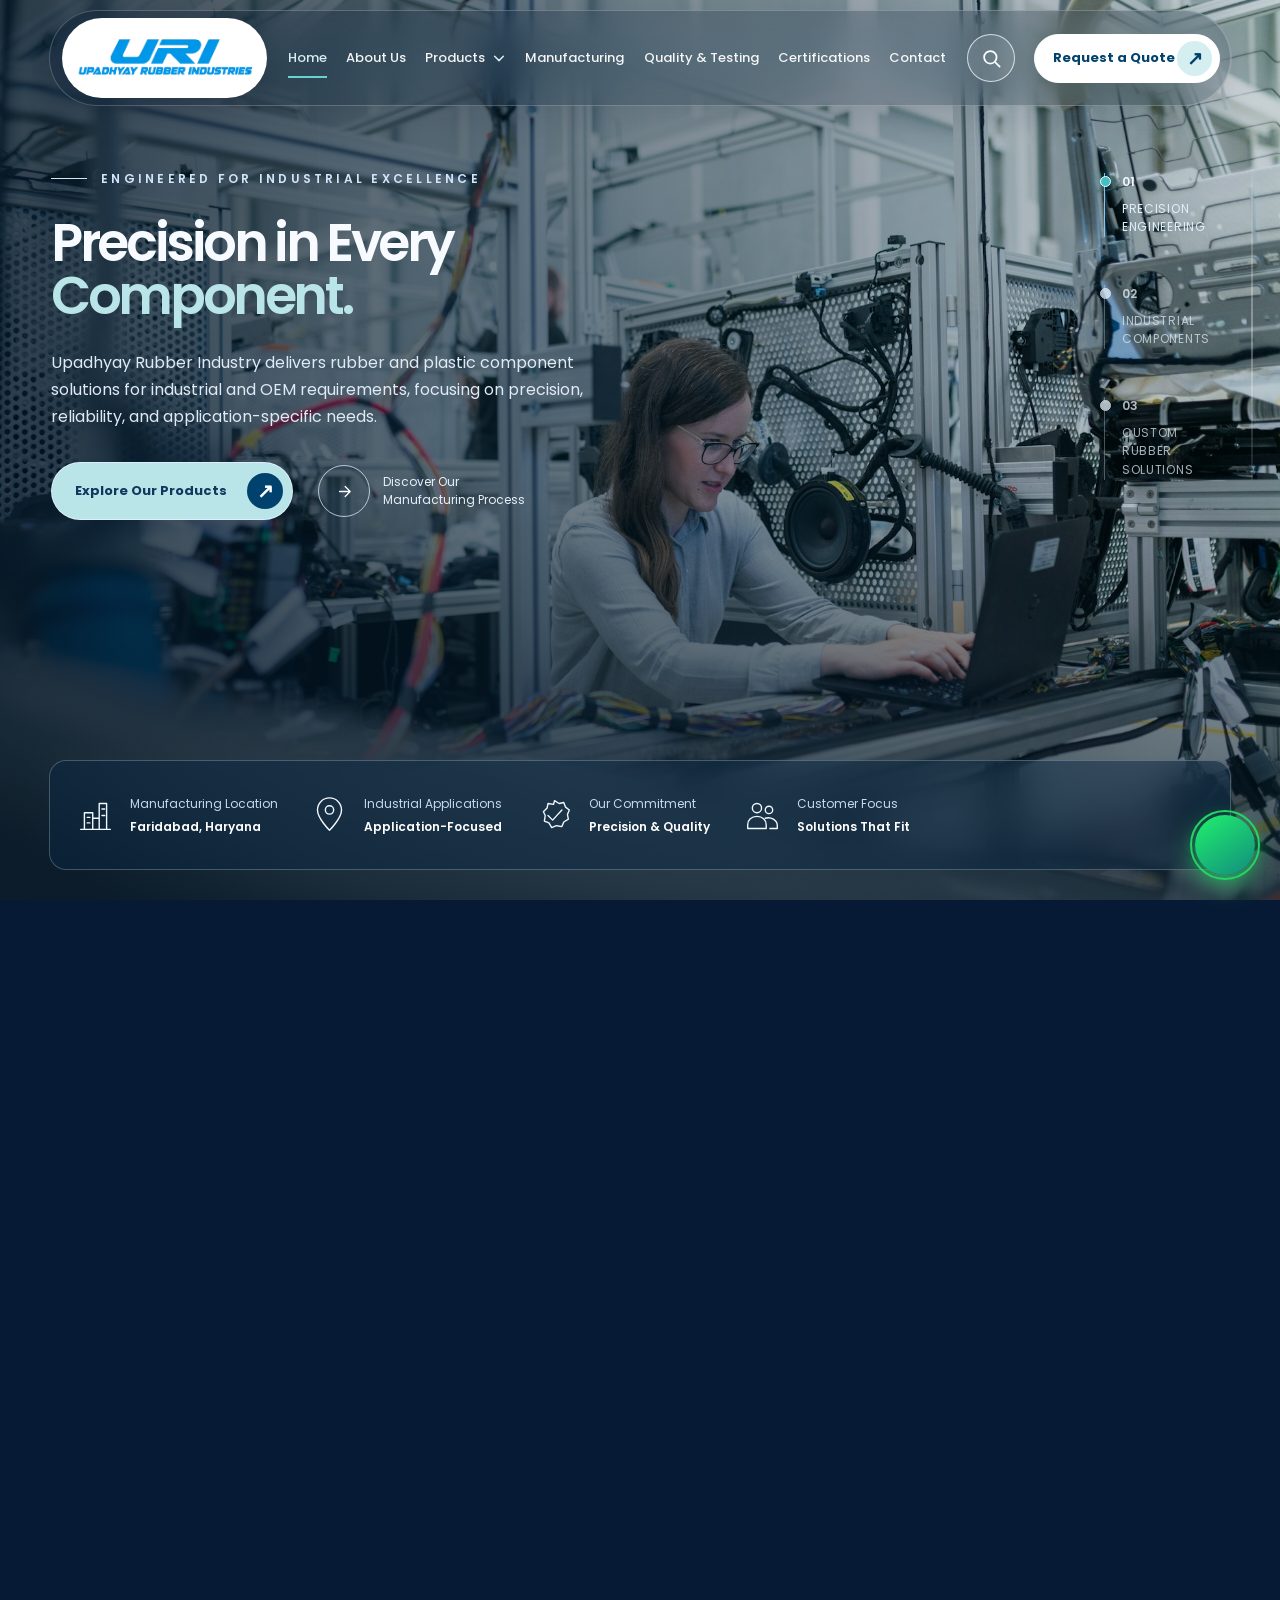
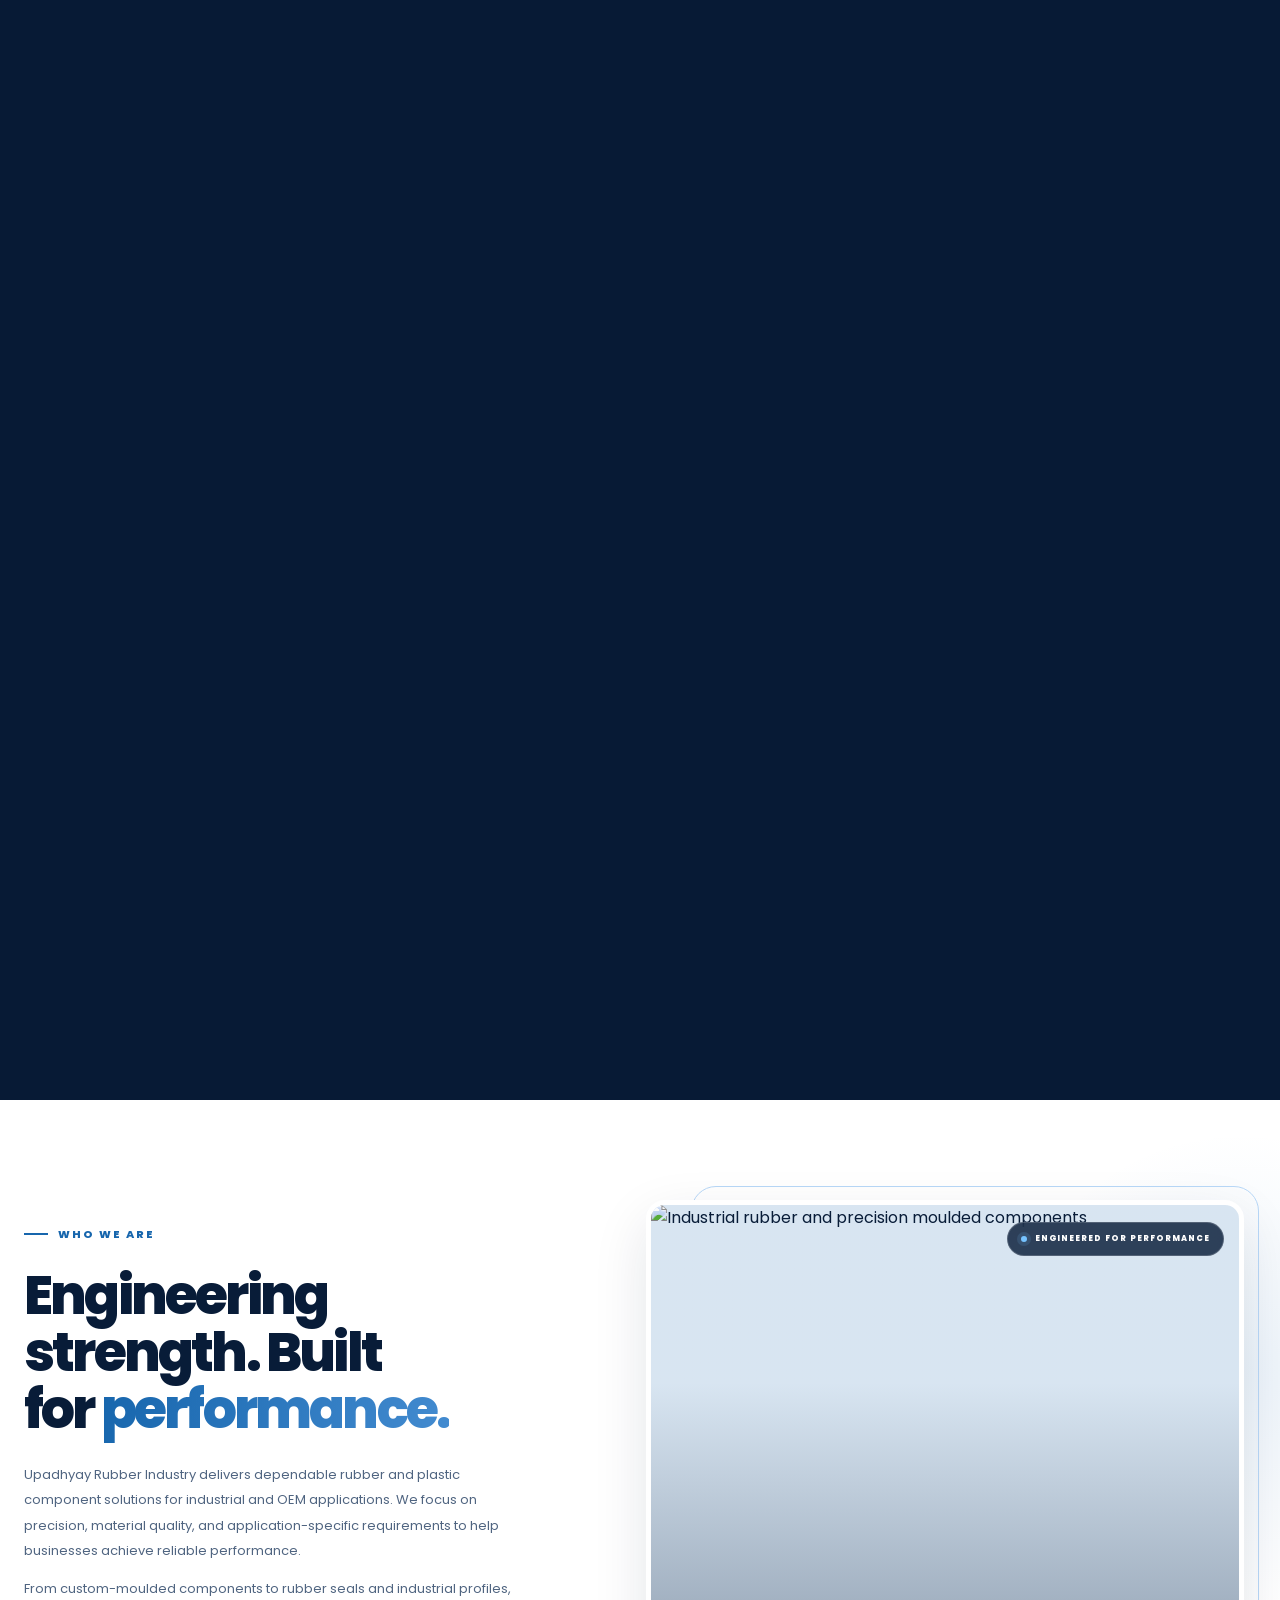
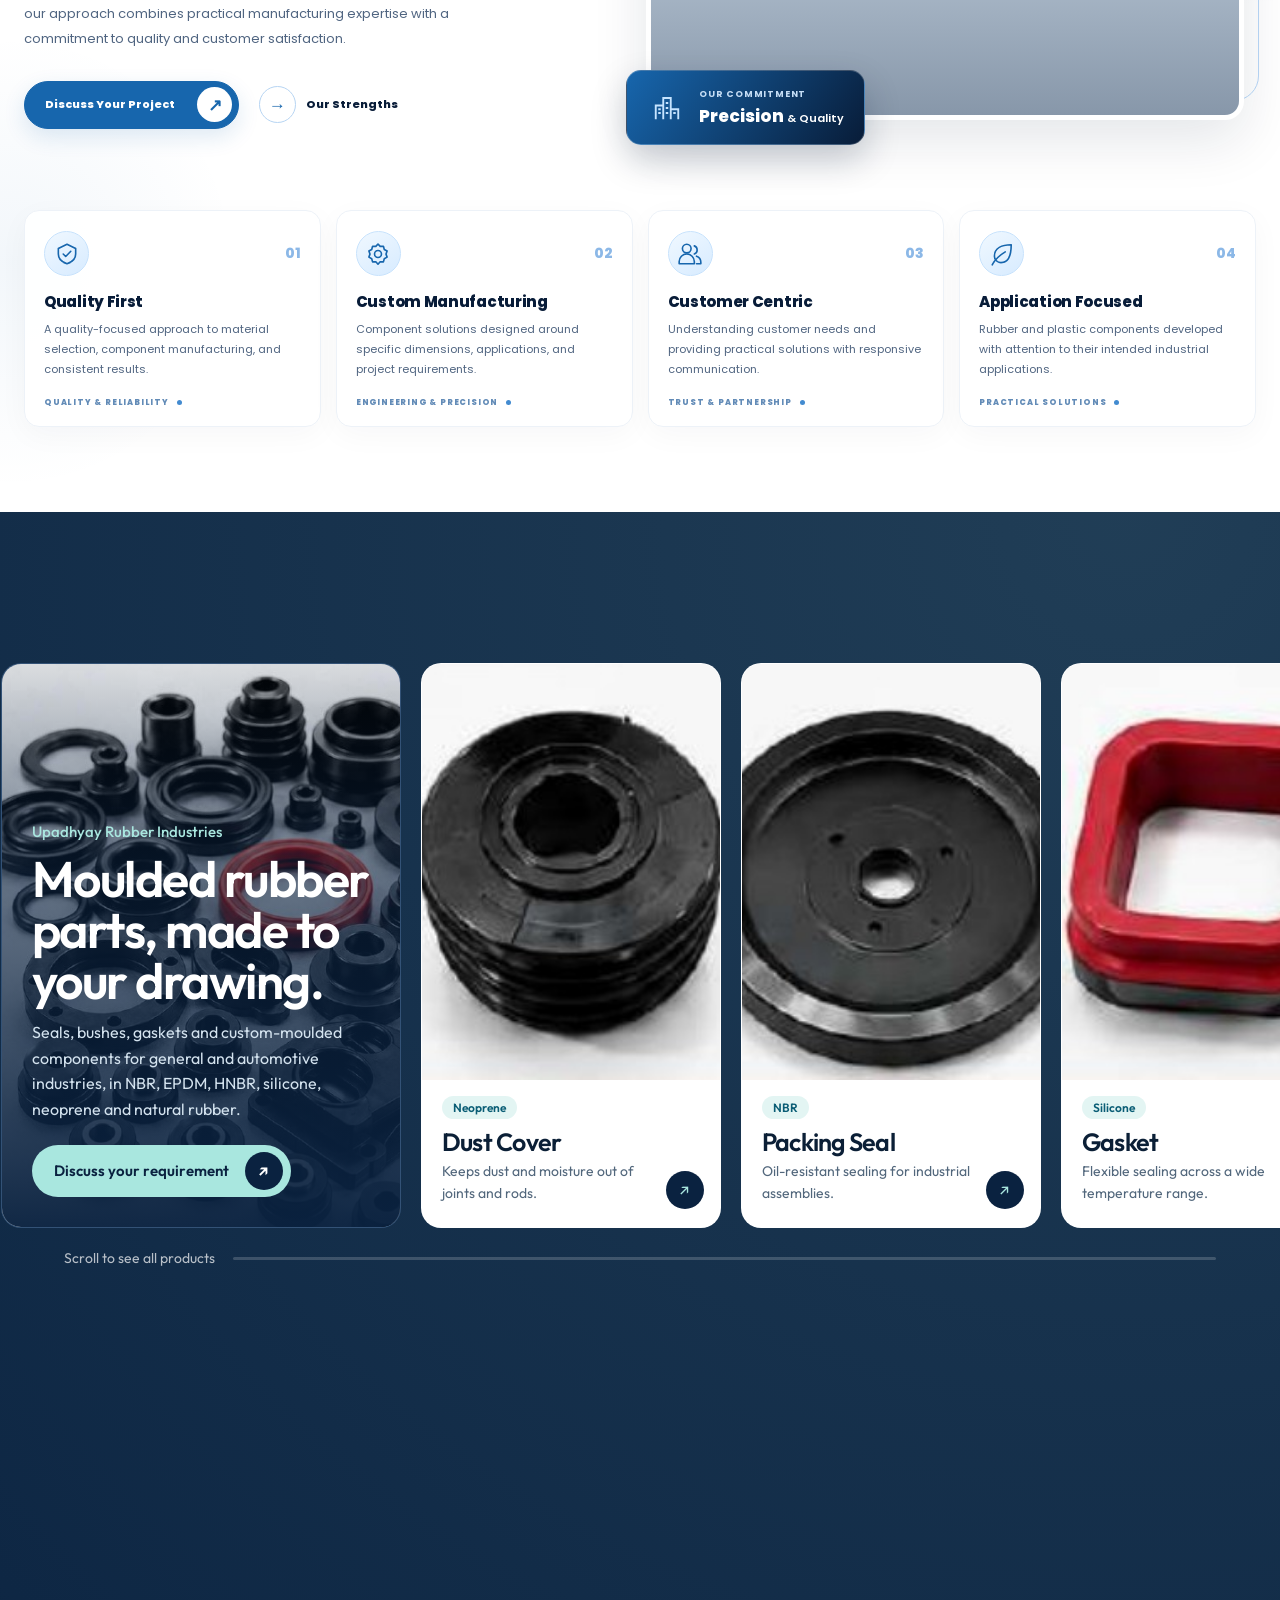
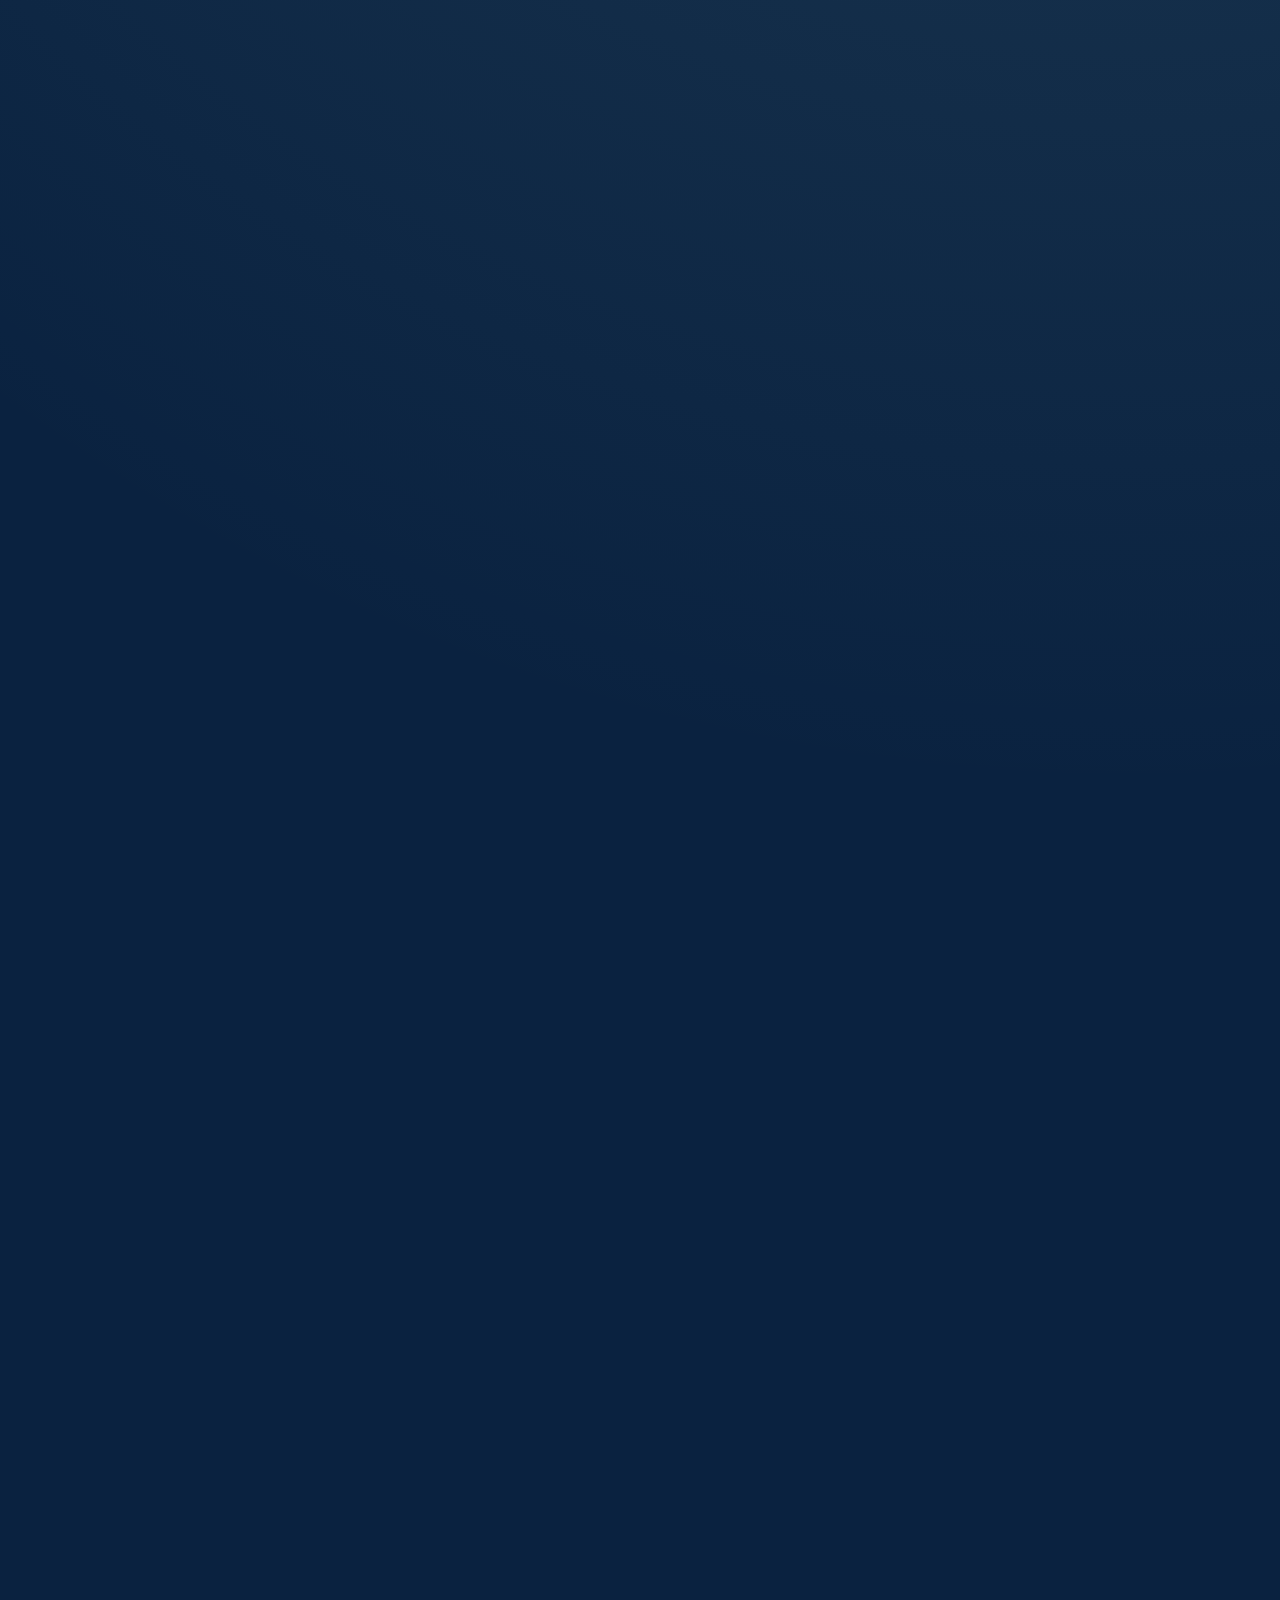
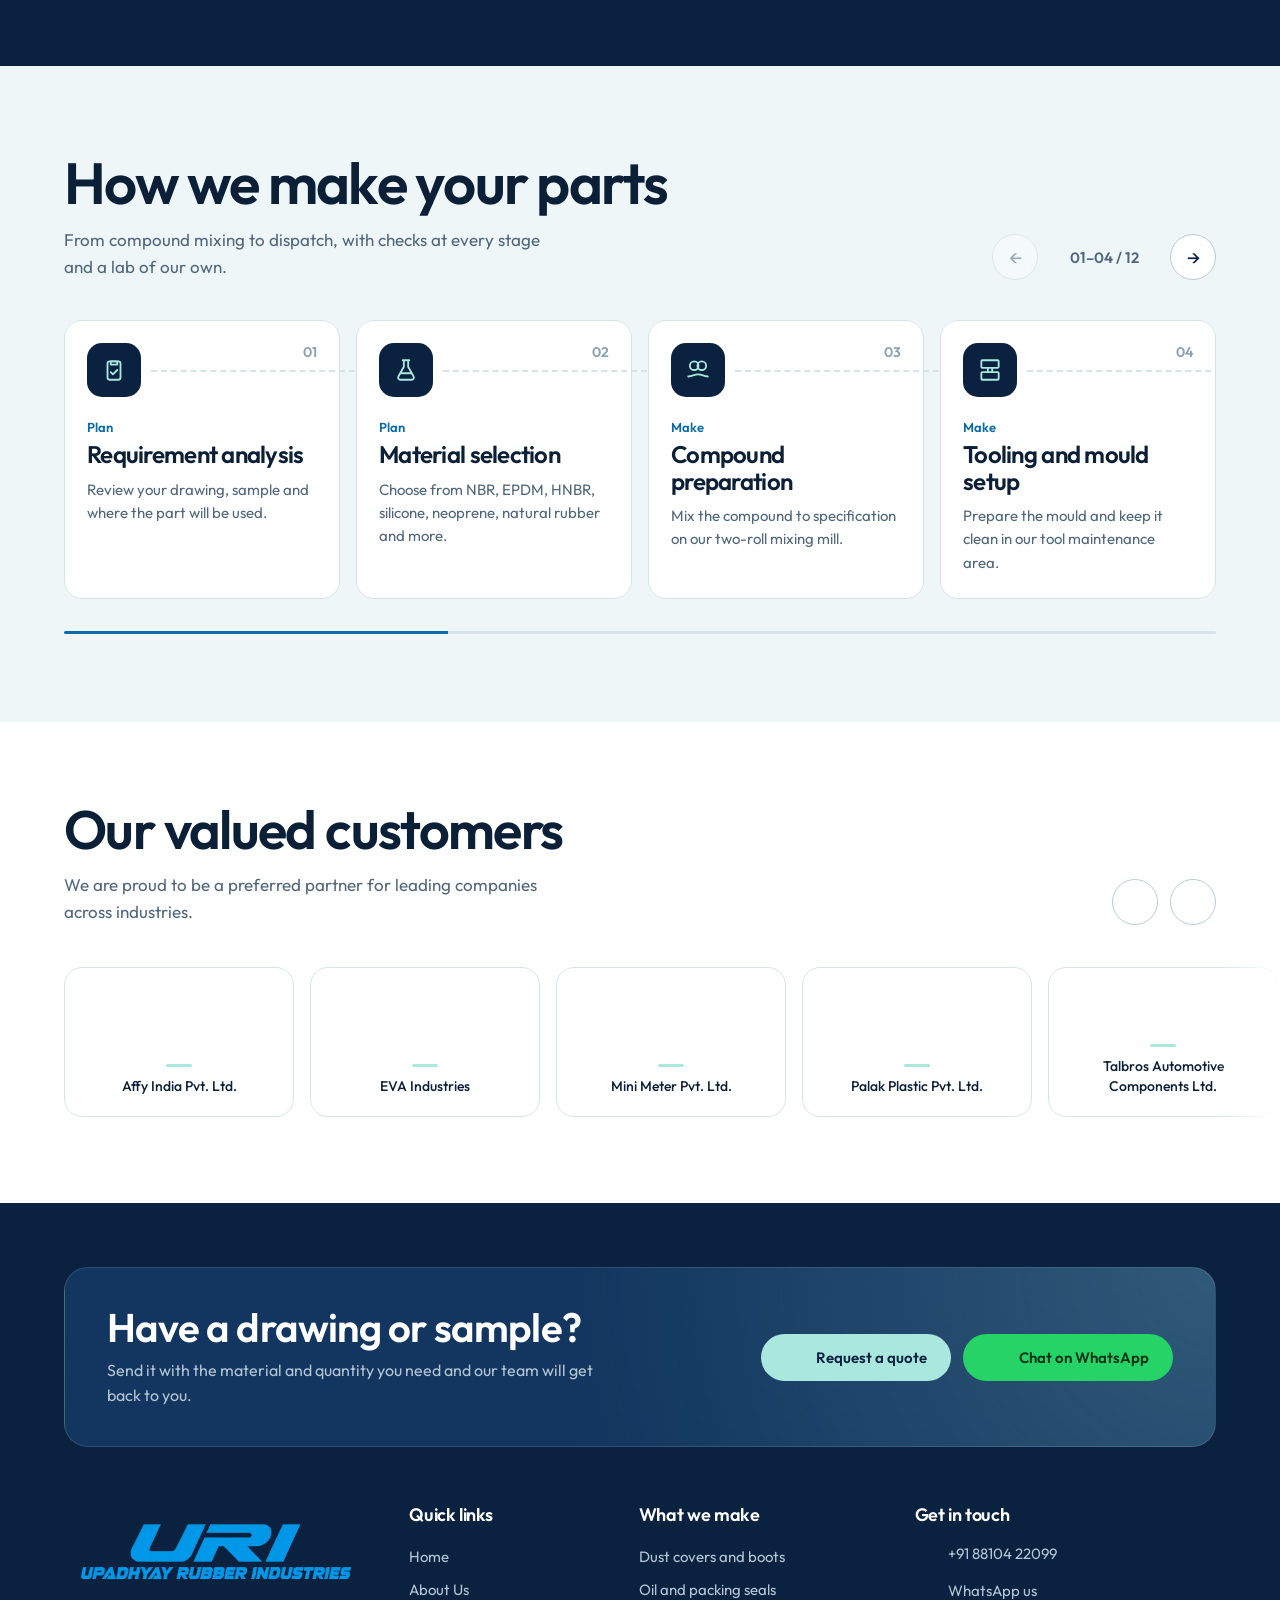
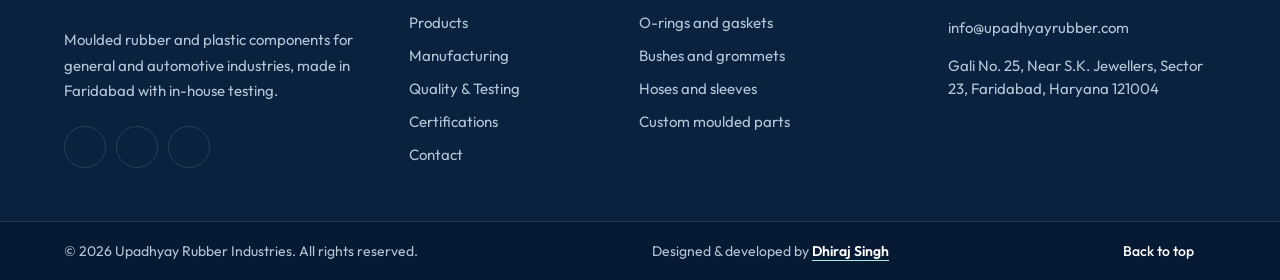
==== commit 4b5086e6: "index, about and certification page organized" ====
--- a/index.html
+++ b/index.html
@@ -30,13 +30,14 @@
     <link rel="preconnect" href="https://fonts.googleapis.com">
     <link rel="preconnect" href="https://fonts.gstatic.com" crossorigin>
 
-    <link href="https://fonts.googleapis.com/css2?family=Poppins:wght@400;500;600;700;800&display=swap"
+    <link href="https://fonts.googleapis.com/css2?family=Outfit:wght@400;500;600;700&family=Poppins:wght@400;500;600;700;800&display=swap"
         rel="stylesheet">
 
+    <!-- Shared site styles are loaded before homepage-specific styles. -->
     <link rel="stylesheet" href="assets/css/site.css">
+    <link rel="stylesheet" href="assets/css/home.css">
 
     <link rel="stylesheet" href="https://cdnjs.cloudflare.com/ajax/libs/font-awesome/7.3.1/css/all.min.css" crossorigin="anonymous" referrerpolicy="no-referrer" />
-
 
 </head>
 
@@ -72,7 +73,6 @@
 
                 <div class="products-menu" id="productsMenu" aria-label="Our product range" hidden>
 
-                
                     <div class="products-category">
 
                         <h2>Rubber Components</h2>
@@ -108,7 +108,7 @@
 
                         </ul>
 
-                    </div> 
+                    </div>
 
                     <div class="products-category">
 
@@ -221,7 +221,6 @@
 
     </header>
 
-
     <!-- ================= HERO SECTION ================= -->
 
     <section class="hero" id="home">
@@ -412,7 +411,6 @@
         </div>
 
     </section>
-
 
     <!-- done -->
 
@@ -620,828 +618,6 @@
         </div>
     </section>
 
-
-    <style>
-        /* =========================================
-   PREMIUM ABOUT SECTION
-   Upadhyay Rubber Industry
-   Theme: Navy Blue + Industrial Blue + White
-========================================= */
-
-        .about-premium {
-            --about-navy: #081c38;
-            --about-blue: #1766ad;
-            --about-mid-blue: #438bd0;
-            --about-light-blue: #dceeff;
-            --about-muted: #506581;
-            --about-border: #e5edf6;
-            --about-white: #ffffff;
-
-            position: relative;
-            isolation: isolate;
-            overflow: hidden;
-            padding: 100px 24px 85px;
-            background: #ffffff;
-            color: var(--about-navy);
-            font-family: inherit;
-        }
-
-        .about-premium *,
-        .about-premium *::before,
-        .about-premium *::after {
-            box-sizing: border-box;
-        }
-
-        .about-container {
-            width: min(1240px, 100%);
-            margin-inline: auto;
-        }
-
-        /* BACKGROUND DECORATION */
-
-        .about-premium::before {
-            content: "";
-            position: absolute;
-            top: 30px;
-            right: -200px;
-            z-index: -1;
-            width: 480px;
-            height: 480px;
-            border-radius: 50%;
-            background: radial-gradient(circle,
-                    rgba(67, 139, 208, 0.10),
-                    transparent 70%);
-            pointer-events: none;
-        }
-
-        .about-premium::after {
-            content: "";
-            position: absolute;
-            bottom: 20px;
-            left: -220px;
-            z-index: -1;
-            width: 460px;
-            height: 460px;
-            border-radius: 50%;
-            background: radial-gradient(circle,
-                    rgba(23, 102, 173, 0.055),
-                    transparent 70%);
-            pointer-events: none;
-        }
-
-        /* =========================================
-   MAIN TWO-COLUMN LAYOUT
-========================================= */
-
-        .about-main {
-            display: grid;
-            grid-template-columns: minmax(0, 0.92fr) minmax(0, 1.08fr);
-            align-items: center;
-            gap: clamp(50px, 8vw, 105px);
-        }
-
-        /* LEFT CONTENT */
-
-        .about-content {
-            min-width: 0;
-        }
-
-        .about-eyebrow {
-            display: inline-flex;
-            align-items: center;
-            gap: 10px;
-            margin-bottom: 25px;
-            color: var(--about-blue);
-            font-size: 11px;
-            font-weight: 800;
-            letter-spacing: 2px;
-            line-height: 1.5;
-        }
-
-        .about-eyebrow>span {
-            width: 24px;
-            height: 2px;
-            flex-shrink: 0;
-            background: var(--about-blue);
-        }
-
-        .about-content h2 {
-            margin: 0;
-            color: var(--about-navy);
-            font-size: clamp(38px, 4.2vw, 61px);
-            font-weight: 800;
-            line-height: 1.06;
-            letter-spacing: -2.8px;
-        }
-
-        .about-content h2>span {
-            color: var(--about-blue);
-            background: linear-gradient(100deg,
-                    var(--about-blue),
-                    var(--about-mid-blue));
-            -webkit-background-clip: text;
-            background-clip: text;
-            -webkit-text-fill-color: transparent;
-        }
-
-        .about-description {
-            max-width: 510px;
-            margin: 24px 0 0;
-            color: var(--about-muted);
-            font-size: 13px;
-            font-weight: 400;
-            line-height: 1.95;
-        }
-
-        .about-description-second {
-            margin-top: 12px;
-        }
-
-        /* =========================================
-   BUTTONS
-========================================= */
-
-        .about-actions {
-            display: flex;
-            flex-wrap: wrap;
-            align-items: center;
-            gap: 20px;
-            margin-top: 29px;
-        }
-
-        .about-primary-btn {
-            display: inline-flex;
-            align-items: center;
-            justify-content: space-between;
-            gap: 22px;
-            min-height: 48px;
-            padding: 5px 6px 5px 20px;
-            border: 1px solid var(--about-blue);
-            border-radius: 50px;
-            background: var(--about-blue);
-            color: #ffffff;
-            font-size: 11px;
-            font-weight: 750;
-            text-decoration: none;
-            box-shadow: 0 8px 22px rgba(23, 102, 173, 0.14);
-            transition:
-                background 0.25s ease,
-                border-color 0.25s ease,
-                transform 0.25s ease,
-                box-shadow 0.25s ease;
-        }
-
-        .about-btn-icon {
-            display: grid;
-            width: 35px;
-            height: 35px;
-            flex-shrink: 0;
-            place-items: center;
-            border-radius: 50%;
-            background: #ffffff;
-            color: var(--about-blue);
-            font-size: 17px;
-            transition:
-                transform 0.25s ease,
-                background 0.25s ease;
-        }
-
-        .about-primary-btn:hover {
-            transform: translateY(-3px);
-            border-color: var(--about-navy);
-            background: var(--about-navy);
-            box-shadow: 0 12px 28px rgba(8, 28, 56, 0.18);
-        }
-
-        .about-primary-btn:hover .about-btn-icon {
-            transform: rotate(45deg);
-            background: var(--about-light-blue);
-        }
-
-        .about-secondary-btn {
-            display: inline-flex;
-            align-items: center;
-            gap: 10px;
-            color: var(--about-navy);
-            font-size: 11px;
-            font-weight: 750;
-            text-decoration: none;
-            transition: color 0.25s ease;
-        }
-
-        .about-secondary-icon {
-            display: grid;
-            width: 37px;
-            height: 37px;
-            place-items: center;
-            border: 1px solid #b7d5f3;
-            border-radius: 50%;
-            color: var(--about-blue);
-            font-size: 17px;
-            transition:
-                background 0.25s ease,
-                color 0.25s ease,
-                transform 0.25s ease;
-        }
-
-        .about-secondary-btn:hover {
-            color: var(--about-blue);
-        }
-
-        .about-secondary-btn:hover .about-secondary-icon {
-            transform: translateX(4px);
-            background: var(--about-blue);
-            color: #ffffff;
-        }
-
-        /* =========================================
-   IMAGE AREA
-========================================= */
-
-        .about-visual {
-            position: relative;
-            min-width: 0;
-            padding: 0 12px 25px 0;
-        }
-
-        .about-image-box {
-            position: relative;
-            z-index: 1;
-            overflow: hidden;
-            width: 100%;
-            aspect-ratio: 1.08 / 0.94;
-            border: 5px solid #ffffff;
-            border-radius: 19px;
-            background: #dce9f5;
-            box-shadow: 0 20px 55px rgba(8, 28, 56, 0.11);
-        }
-
-        .about-image-box img {
-            display: block;
-            width: 100%;
-            height: 100%;
-            object-fit: cover;
-            object-position: center;
-            transition: transform 0.8s cubic-bezier(0.2, 0.7, 0.2, 1);
-        }
-
-        .about-visual:hover .about-image-box img {
-            transform: scale(1.045);
-        }
-
-        .about-image-overlay {
-            position: absolute;
-            inset: 0;
-            background: linear-gradient(180deg,
-                    rgba(8, 28, 56, 0.02) 35%,
-                    rgba(8, 28, 56, 0.40) 100%);
-            pointer-events: none;
-        }
-
-        .about-image-decoration {
-            position: absolute;
-            top: -14px;
-            right: -3px;
-            bottom: 44px;
-            left: 45px;
-            border: 1px solid #b8d8f8;
-            border-radius: 25px;
-            pointer-events: none;
-            transition: transform 0.35s ease;
-        }
-
-        .about-visual:hover .about-image-decoration {
-            transform: translate(5px, -5px);
-        }
-
-        /* IMAGE LABEL */
-
-        .about-image-tag {
-            position: absolute;
-            top: 17px;
-            right: 15px;
-            display: inline-flex;
-            align-items: center;
-            gap: 8px;
-            max-width: calc(100% - 30px);
-            padding: 10px 13px;
-            border: 1px solid rgba(255, 255, 255, 0.18);
-            border-radius: 30px;
-            background: rgba(8, 28, 56, 0.82);
-            color: #ffffff;
-            font-size: 8px;
-            font-weight: 800;
-            letter-spacing: 1px;
-            backdrop-filter: blur(10px);
-            -webkit-backdrop-filter: blur(10px);
-        }
-
-        .about-tag-dot {
-            width: 6px;
-            height: 6px;
-            flex-shrink: 0;
-            border-radius: 50%;
-            background: #76c3ff;
-            box-shadow: 0 0 0 4px rgba(118, 195, 255, 0.13);
-        }
-
-        /* =========================================
-   FLOATING BADGE
-========================================= */
-
-        .about-floating-badge {
-            position: absolute;
-            z-index: 2;
-            bottom: 0;
-            left: -20px;
-            display: flex;
-            align-items: center;
-            gap: 13px;
-            width: max-content;
-            max-width: calc(100% - 10px);
-            min-height: 75px;
-            padding: 14px 20px;
-            border: 1px solid rgba(255, 255, 255, 0.22);
-            border-radius: 15px;
-            background: linear-gradient(125deg,
-                    #1766ad,
-                    #081c38);
-            color: #ffffff;
-            box-shadow: 0 15px 35px rgba(8, 28, 56, 0.22);
-            animation: aboutBadgeFloat 5s ease-in-out infinite;
-        }
-
-        .about-badge-icon {
-            display: grid;
-            width: 39px;
-            height: 39px;
-            flex-shrink: 0;
-            place-items: center;
-            color: #c6e4ff;
-        }
-
-        .about-badge-icon svg {
-            width: 30px;
-            height: 30px;
-        }
-
-        .about-badge-content>span {
-            display: block;
-            margin-bottom: 5px;
-            color: #c5ddf5;
-            font-size: 9px;
-            font-weight: 650;
-            letter-spacing: 0.8px;
-        }
-
-        .about-badge-content strong {
-            display: block;
-            color: #ffffff;
-            font-size: 17px;
-            font-weight: 800;
-            line-height: 1.25;
-        }
-
-        .about-badge-content small {
-            font-size: 11px;
-            font-weight: 600;
-        }
-
-        @keyframes aboutBadgeFloat {
-
-            0%,
-            100% {
-                transform: translateY(0);
-            }
-
-            50% {
-                transform: translateY(-5px);
-            }
-        }
-
-        /* =========================================
-   FEATURE CARDS
-========================================= */
-
-        .about-features {
-            display: grid;
-            grid-template-columns: repeat(4, minmax(0, 1fr));
-            gap: 15px;
-            margin-top: 65px;
-            scroll-margin-top: 100px;
-        }
-
-        .about-feature-card {
-            position: relative;
-            display: flex;
-            flex-direction: column;
-            min-width: 0;
-            min-height: 215px;
-            padding: 20px 19px 17px;
-            overflow: hidden;
-            border: 1px solid #edf2f8;
-            border-radius: 15px;
-            background: rgba(255, 255, 255, 0.95);
-            box-shadow: 0 8px 30px rgba(8, 28, 56, 0.035);
-            transition:
-                transform 0.3s ease,
-                border-color 0.3s ease,
-                box-shadow 0.3s ease,
-                background 0.3s ease;
-        }
-
-        .about-feature-card::before {
-            content: "";
-            position: absolute;
-            top: 0;
-            right: 0;
-            left: 0;
-            height: 3px;
-            background: linear-gradient(90deg,
-                    var(--about-blue),
-                    var(--about-mid-blue));
-            transform: scaleX(0);
-            transform-origin: left;
-            transition: transform 0.35s ease;
-        }
-
-        .about-feature-card:hover {
-            transform: translateY(-6px);
-            border-color: #c5ddf5;
-            background: #ffffff;
-            box-shadow: 0 18px 38px rgba(8, 28, 56, 0.09);
-        }
-
-        .about-feature-card:hover::before {
-            transform: scaleX(1);
-        }
-
-        /* CARD HEADER */
-
-        .about-feature-top {
-            display: flex;
-            align-items: center;
-            justify-content: space-between;
-            gap: 12px;
-            margin-bottom: 15px;
-        }
-
-        .about-feature-icon {
-            display: grid;
-            width: 45px;
-            height: 45px;
-            flex-shrink: 0;
-            place-items: center;
-            border: 1px solid #c7e2fc;
-            border-radius: 50%;
-            background: linear-gradient(145deg,
-                    #f0f8ff,
-                    #d7ebff);
-            color: var(--about-blue);
-            transition:
-                transform 0.3s ease,
-                background 0.3s ease,
-                color 0.3s ease;
-        }
-
-        .about-feature-icon svg {
-            width: 26px;
-            height: 26px;
-        }
-
-        .about-feature-card:hover .about-feature-icon {
-            transform: rotate(-5deg) scale(1.07);
-            background: var(--about-blue);
-            color: #ffffff;
-        }
-
-        .about-feature-number {
-            color: #8cb8e7;
-            font-size: 14px;
-            font-weight: 800;
-        }
-
-        /* CARD TEXT */
-
-        .about-feature-card h3 {
-            margin: 0 0 8px;
-            color: var(--about-navy);
-            font-size: 15px;
-            font-weight: 800;
-            line-height: 1.4;
-            letter-spacing: -0.3px;
-        }
-
-        .about-feature-card>p {
-            margin: 0;
-            color: var(--about-muted);
-            font-size: 11px;
-            line-height: 1.8;
-        }
-
-        /* CARD FOOTER */
-
-        .about-feature-footer {
-            display: flex;
-            align-items: center;
-            gap: 8px;
-            margin-top: auto;
-            padding-top: 17px;
-        }
-
-        .about-feature-footer>span:first-child {
-            color: #628bb7;
-            font-size: 8px;
-            font-weight: 800;
-            letter-spacing: 0.8px;
-            line-height: 1.5;
-        }
-
-        .about-feature-dot {
-            width: 5px;
-            height: 5px;
-            flex-shrink: 0;
-            border-radius: 50%;
-            background: var(--about-mid-blue);
-            transition: transform 0.3s ease;
-        }
-
-        .about-feature-card:hover .about-feature-dot {
-            transform: scale(1.6);
-        }
-
-        /* =========================================
-   TABLET RESPONSIVE
-========================================= */
-
-        @media (max-width: 1000px) {
-            .about-premium {
-                padding: 85px 25px 70px;
-            }
-
-            .about-main {
-                grid-template-columns: minmax(0, 1fr) minmax(0, 0.95fr);
-                gap: 40px;
-            }
-
-            .about-content h2 {
-                font-size: clamp(36px, 4.5vw, 49px);
-                letter-spacing: -2px;
-            }
-
-            .about-description {
-                font-size: 12px;
-                line-height: 1.85;
-            }
-
-            .about-actions {
-                gap: 15px;
-            }
-
-            .about-features {
-                grid-template-columns: repeat(2, minmax(0, 1fr));
-                gap: 16px;
-                margin-top: 60px;
-            }
-
-            .about-feature-card {
-                min-height: 200px;
-            }
-        }
-
-        /* =========================================
-   MOBILE RESPONSIVE
-========================================= */
-
-        @media (max-width: 650px) {
-            .about-premium {
-                padding: 68px 19px 55px;
-            }
-
-            .about-main {
-                grid-template-columns: minmax(0, 1fr);
-                gap: 48px;
-            }
-
-            .about-eyebrow {
-                gap: 8px;
-                margin-bottom: 20px;
-                font-size: 9px;
-                letter-spacing: 1.7px;
-            }
-
-            .about-eyebrow>span {
-                width: 21px;
-            }
-
-            .about-content h2 {
-                font-size: clamp(36px, 9vw, 49px);
-                line-height: 1.08;
-                letter-spacing: -1.9px;
-            }
-
-            .about-description {
-                margin-top: 20px;
-                font-size: 12px;
-                line-height: 1.9;
-            }
-
-            .about-description-second {
-                margin-top: 12px;
-            }
-
-            .about-actions {
-                gap: 17px;
-                margin-top: 25px;
-            }
-
-            .about-primary-btn {
-                min-height: 46px;
-                padding-left: 16px;
-                gap: 15px;
-            }
-
-            .about-btn-icon {
-                width: 33px;
-                height: 33px;
-            }
-
-            .about-secondary-btn {
-                gap: 8px;
-            }
-
-            .about-secondary-icon {
-                width: 34px;
-                height: 34px;
-            }
-
-            .about-visual {
-                margin-right: 5px;
-                padding: 0 5px 25px 0;
-            }
-
-            .about-image-box {
-                aspect-ratio: 1 / 0.95;
-                border-width: 4px;
-                border-radius: 15px;
-            }
-
-            .about-image-decoration {
-                top: -9px;
-                right: -5px;
-                bottom: 36px;
-                left: 23px;
-                border-radius: 19px;
-            }
-
-            .about-image-tag {
-                top: 12px;
-                right: 10px;
-                gap: 6px;
-                padding: 8px 10px;
-                font-size: 7px;
-                letter-spacing: 0.6px;
-            }
-
-            .about-floating-badge {
-                left: -5px;
-                min-height: 66px;
-                gap: 9px;
-                padding: 11px 14px;
-                border-radius: 12px;
-            }
-
-            .about-badge-icon {
-                width: 32px;
-                height: 32px;
-            }
-
-            .about-badge-icon svg {
-                width: 25px;
-                height: 25px;
-            }
-
-            .about-badge-content>span {
-                font-size: 8px;
-            }
-
-            .about-badge-content strong {
-                font-size: 15px;
-            }
-
-            .about-badge-content small {
-                font-size: 10px;
-            }
-
-            .about-features {
-                grid-template-columns: repeat(2, minmax(0, 1fr));
-                gap: 12px;
-                margin-top: 58px;
-            }
-
-            .about-feature-card {
-                min-height: 215px;
-                padding: 17px 14px 15px;
-                border-radius: 12px;
-            }
-
-            .about-feature-top {
-                margin-bottom: 15px;
-            }
-
-            .about-feature-icon {
-                width: 40px;
-                height: 40px;
-            }
-
-            .about-feature-icon svg {
-                width: 23px;
-                height: 23px;
-            }
-
-            .about-feature-number {
-                font-size: 12px;
-            }
-
-            .about-feature-card h3 {
-                font-size: 13px;
-            }
-
-            .about-feature-card>p {
-                font-size: 10px;
-                line-height: 1.8;
-            }
-
-            .about-feature-footer {
-                align-items: flex-start;
-                gap: 6px;
-                padding-top: 15px;
-            }
-
-            .about-feature-footer>span:first-child {
-                font-size: 7px;
-                letter-spacing: 0.4px;
-            }
-        }
-
-        /* =========================================
-   SMALL MOBILE
-========================================= */
-
-        @media (max-width: 380px) {
-            .about-premium {
-                padding-right: 15px;
-                padding-left: 15px;
-            }
-
-            .about-content h2 {
-                font-size: 35px;
-                letter-spacing: -1.5px;
-            }
-
-            .about-actions {
-                align-items: flex-start;
-                flex-direction: column;
-            }
-
-            .about-features {
-                grid-template-columns: minmax(0, 1fr);
-                gap: 12px;
-            }
-
-            .about-feature-card {
-                min-height: 185px;
-                padding: 20px;
-            }
-
-            .about-feature-card h3 {
-                font-size: 15px;
-            }
-
-            .about-feature-card>p {
-                font-size: 11px;
-            }
-
-            .about-feature-footer>span:first-child {
-                font-size: 8px;
-            }
-        }
-
-        /* ACCESSIBILITY */
-
-        @media (prefers-reduced-motion: reduce) {
-
-            .about-premium *,
-            .about-premium *::before,
-            .about-premium *::after {
-                scroll-behavior: auto !important;
-                animation-duration: 0.01ms !important;
-                animation-iteration-count: 1 !important;
-                transition-duration: 0.01ms !important;
-            }
-        }
-    </style>
-
     <!-- done here -->
 
     <!-- ==========================================
@@ -1556,646 +732,6 @@
             <div class="pp-line"><i id="ppBar"></i></div>
         </div>
     </section>
-
-
-
-    <style>
-        .pr,
-        .pp {
-            --navy: #0a2240;
-            --navy2: #12365f;
-            --blue: #0b6aa8;
-            --mint: #a9e7df;
-            --tint: #e3f5f3;
-            --ink: #0b1f36;
-            --mut: #52677c;
-            --line: #d6e4ea;
-            font-family: 'Outfit', system-ui, -apple-system, 'Segoe UI', sans-serif
-        }
-
-        .pr *,
-        .pp * {
-            box-sizing: border-box
-        }
-
-        .pr h2,
-        .pr h3,
-        .pp h2,
-        .pp h3 {
-            margin: 0;
-            font-weight: 600;
-            letter-spacing: -.03em
-        }
-
-        .pr :focus-visible {
-            outline: 3px solid var(--mint);
-            outline-offset: 3px
-        }
-
-        .pp :focus-visible {
-            outline: 3px solid var(--blue);
-            outline-offset: 3px
-        }
-
-        /* shared pill button, same style as the hero */
-        .pr-btn {
-            display: inline-flex;
-            align-items: center;
-            gap: 16px;
-            margin-top: 22px;
-            padding: 7px 8px 7px 22px;
-            border-radius: 999px;
-            background: var(--mint);
-            color: var(--navy);
-            font-size: 15px;
-            font-weight: 600;
-            text-decoration: none
-        }
-
-        .pr-btn::after {
-            content: "↗";
-            display: grid;
-            place-items: center;
-            width: 38px;
-            height: 38px;
-            border-radius: 50%;
-            background: var(--navy);
-            color: #fff;
-            font-size: 16px;
-            transition: background .2s
-        }
-
-        .pr-btn:hover::after {
-            background: var(--blue)
-        }
-
-        .pr-btn--dark {
-            background: var(--navy);
-            color: #fff
-        }
-
-        .pr-btn--dark::after {
-            background: var(--mint);
-            color: var(--navy)
-        }
-
-        .pr-btn--dark:hover::after {
-            background: #fff
-        }
-
-        /* ---- products ---- */
-        .pr {
-            color: #fff;
-            background: radial-gradient(circle at 88% 0, rgba(169, 231, 223, .14), transparent 42%), var(--navy)
-        }
-
-        .pr-pin {
-            padding: 64px 0 28px
-        }
-
-        .pr-view {
-            overflow-x: auto;
-            scroll-snap-type: x proximity;
-            scrollbar-width: none;
-            -webkit-overflow-scrolling: touch
-        }
-
-        .pr-view::-webkit-scrollbar {
-            display: none
-        }
-
-        .pr-track {
-            display: flex;
-            gap: 20px;
-            width: max-content;
-            padding: 6px 5vw 22px
-        }
-
-        .pr-track>* {
-            flex: none;
-            scroll-snap-align: start
-        }
-
-        .pr-intro {
-            position: relative;
-            isolation: isolate;
-            display: flex;
-            align-items: flex-end;
-            width: min(86vw, 400px);
-            min-height: 450px;
-            padding: 30px;
-            border: 1px solid rgba(255, 255, 255, .14);
-            border-radius: 20px;
-            overflow: hidden;
-            background: var(--navy2)
-        }
-
-        .pr-intro img {
-            position: absolute;
-            inset: 0;
-            z-index: -2;
-            width: 100%;
-            height: 100%;
-            object-fit: cover
-        }
-
-        .pr-intro::after {
-            content: "";
-            position: absolute;
-            inset: 0;
-            z-index: -1;
-            background: linear-gradient(180deg, rgba(10, 34, 64, .1) 0%, rgba(10, 34, 64, .6) 38%, rgba(10, 34, 64, .97) 100%)
-        }
-
-        .pr-kicker {
-            margin: 0 0 12px;
-            font-size: 15px;
-            font-weight: 500;
-            color: var(--mint)
-        }
-
-        .pr-intro h2 {
-            font-size: clamp(36px, 4.4vw, 50px);
-            line-height: 1.02
-        }
-
-        .pr-intro p:not(.pr-kicker) {
-            margin: 14px 0 0;
-            max-width: 34ch;
-            font-size: 16px;
-            line-height: 1.6;
-            color: #d3e2ee
-        }
-
-        .pc {
-            display: flex;
-            flex-direction: column;
-            width: min(78vw, 300px);
-            border: 1px solid transparent;
-            border-radius: 20px;
-            overflow: hidden;
-            background: #fff;
-            color: var(--ink);
-            text-decoration: none;
-            transition: border-color .2s, box-shadow .2s
-        }
-
-        .pc:hover {
-            border-color: var(--mint);
-            box-shadow: 0 14px 34px rgba(0, 0, 0, .28)
-        }
-
-        .pc img {
-            display: block;
-            width: 100%;
-            aspect-ratio: 5/4;
-            object-fit: cover;
-            background: #f4f7f9
-        }
-
-        .pc div {
-            position: relative;
-            padding: 16px 62px 22px 20px
-        }
-
-        .pc em {
-            display: inline-block;
-            padding: 4px 11px;
-            border-radius: 999px;
-            background: var(--tint);
-            color: #0a5d75;
-            font-size: 12px;
-            font-weight: 600;
-            font-style: normal
-        }
-
-        .pc h3 {
-            margin: 10px 0 6px;
-            font-size: 25px;
-            line-height: 1.05
-        }
-
-        .pc p {
-            margin: 0;
-            font-size: 14px;
-            line-height: 1.55;
-            color: var(--mut)
-        }
-
-        .pc-go {
-            position: absolute;
-            right: 16px;
-            bottom: 18px;
-            display: grid;
-            place-items: center;
-            width: 38px;
-            height: 38px;
-            border-radius: 50%;
-            background: var(--navy);
-            color: var(--mint);
-            transition: background .2s, color .2s
-        }
-
-        .pc:hover .pc-go {
-            background: var(--mint);
-            color: var(--navy)
-        }
-
-        .pr-cta {
-            display: flex;
-            flex-direction: column;
-            align-items: flex-start;
-            justify-content: center;
-            width: min(78vw, 320px);
-            padding: 32px;
-            border-radius: 20px;
-            background: var(--mint);
-            color: var(--navy)
-        }
-
-        .pr-cta h3 {
-            font-size: 38px;
-            line-height: 1
-        }
-
-        .pr-cta p {
-            margin: 14px 0 0;
-            font-size: 16px;
-            line-height: 1.6;
-            color: #17435a
-        }
-
-        .pr-call {
-            margin-top: 18px;
-            color: var(--navy);
-            font-size: 15px;
-            font-weight: 600
-        }
-
-        .pr-meter {
-            display: flex;
-            align-items: center;
-            gap: 18px;
-            width: min(1200px, 90%);
-            margin: 0 auto;
-            font-size: 14px;
-            color: rgba(255, 255, 255, .7)
-        }
-
-        .pr-line,
-        .pp-line {
-            flex: 1;
-            height: 3px;
-            border-radius: 3px;
-            overflow: hidden
-        }
-
-        .pr-line {
-            background: rgba(255, 255, 255, .18)
-        }
-
-        .pp-line {
-            margin-top: 6px;
-            background: var(--line)
-        }
-
-        .pr-line i,
-        .pp-line i {
-            display: block;
-            width: 0;
-            height: 100%
-        }
-
-        .pr-line i {
-            background: var(--mint)
-        }
-
-        .pp-line i {
-            background: var(--blue);
-            transition: width .3s
-        }
-
-        @media(min-width:901px) {
-            .pr-pin {
-                position: sticky;
-                top: 0;
-                height: 100vh;
-                min-height: 620px;
-                display: flex;
-                flex-direction: column;
-                justify-content: center;
-                padding: 0
-            }
-
-            .pr-view {
-                overflow: hidden
-            }
-
-            .pr-track {
-                will-change: transform;
-                padding-left: 6vw;
-                padding-right: 6vw
-            }
-        }
-
-        /* ---- process ---- */
-        .pp {
-            padding: 88px 5vw;
-            background: #eef6f8;
-            color: var(--ink)
-        }
-
-        .pp-wrap {
-            max-width: 1240px;
-            margin: 0 auto
-        }
-
-        .pp-head {
-            display: flex;
-            flex-wrap: wrap;
-            align-items: flex-end;
-            justify-content: space-between;
-            gap: 24px;
-            margin-bottom: 34px
-        }
-
-        .pp-head h2 {
-            font-size: clamp(36px, 5vw, 58px);
-            line-height: 1
-        }
-
-        .pp-head p {
-            margin: 14px 0 0;
-            max-width: 46ch;
-            font-size: 17px;
-            line-height: 1.6;
-            color: var(--mut)
-        }
-
-        .pp-view {
-            overflow-x: auto;
-            scroll-snap-type: x mandatory;
-            scrollbar-width: none;
-            padding: 6px 0 26px
-        }
-
-        .pp-view::-webkit-scrollbar {
-            display: none
-        }
-
-        .pp-steps {
-            display: flex;
-            gap: 16px;
-            margin: 0;
-            padding: 0;
-            list-style: none
-        }
-
-        .pp-step {
-            position: relative;
-            flex: 0 0 calc((100% - 48px)/4);
-            scroll-snap-align: start;
-            min-height: 250px;
-            padding: 22px 22px 24px;
-            border: 1px solid var(--line);
-            border-radius: 18px;
-            background: #fff;
-            transition: border-color .2s, box-shadow .2s
-        }
-
-        .pp-step:hover {
-            border-color: var(--blue);
-            box-shadow: 0 12px 30px rgba(10, 34, 64, .09)
-        }
-
-        .pp-step::before {
-            content: "";
-            position: absolute;
-            top: 49px;
-            left: 86px;
-            right: -16px;
-            border-top: 2px dashed var(--line)
-        }
-
-        .pp-step:last-child::before {
-            display: none
-        }
-
-        .pp-ic {
-            display: grid;
-            place-items: center;
-            width: 54px;
-            height: 54px;
-            margin-bottom: 22px;
-            border-radius: 15px;
-            background: var(--navy)
-        }
-
-        .pp-ic svg {
-            width: 26px;
-            height: 26px;
-            fill: none;
-            stroke: var(--mint);
-            stroke-width: 1.7;
-            stroke-linecap: round;
-            stroke-linejoin: round
-        }
-
-        .pp-step b {
-            position: absolute;
-            top: 22px;
-            right: 22px;
-            font-size: 14px;
-            font-weight: 600;
-            color: #8aa0b2
-        }
-
-        .pp-step small {
-            display: block;
-            margin-bottom: 6px;
-            font-size: 13px;
-            font-weight: 600;
-            color: var(--blue)
-        }
-
-        .pp-step h3 {
-            font-size: 24px;
-            line-height: 1.1
-        }
-
-        .pp-step p {
-            margin: 10px 0 0;
-            font-size: 15px;
-            line-height: 1.55;
-            color: var(--mut)
-        }
-
-        .pp-ctrl {
-            display: flex;
-            align-items: center;
-            gap: 14px
-        }
-
-        .pp-ctrl button {
-            width: 46px;
-            height: 46px;
-            border: 1px solid #b9ccd6;
-            border-radius: 50%;
-            background: #fff;
-            color: var(--navy);
-            font-size: 20px;
-            cursor: pointer;
-            transition: background .2s, color .2s
-        }
-
-        .pp-ctrl button:hover:not(:disabled) {
-            background: var(--navy);
-            border-color: var(--navy);
-            color: var(--mint)
-        }
-
-        .pp-ctrl button:disabled {
-            opacity: .35;
-            cursor: default
-        }
-
-        .pp-ctrl span {
-            min-width: 104px;
-            font-size: 15px;
-            font-weight: 600;
-            color: var(--mut);
-            text-align: center
-        }
-
-        @media(max-width:1024px) {
-            .pp-step {
-                flex-basis: calc((100% - 16px)/2)
-            }
-        }
-
-        @media(max-width:600px) {
-            .pp {
-                padding: 60px 18px
-            }
-
-            .pp-step {
-                flex-basis: 84%;
-                min-height: 0
-            }
-
-            .pr-meter span {
-                display: none
-            }
-        }
-
-        @media(prefers-reduced-motion:no-preference) {
-
-            .pr-view,
-            .pp-view {
-                scroll-behavior: smooth
-            }
-        }
-    </style>
-
-    <script>
-        (() => {
-            const $ = s => document.querySelector(s);
-
-            /* ---------- products ---------- */
-            const items = [
-                ["dust-cover", "Dust Cover", "Neoprene", "Keeps dust and moisture out of joints and rods."],
-                ["packing-seal", "Packing Seal", "NBR", "Oil-resistant sealing for industrial assemblies."],
-                ["gasket", "Gasket", "Silicone", "Flexible sealing across a wide temperature range."],
-                ["o-ring", "O-Ring", "Silicone", "Round-section seal for static and moving joints."],
-                ["oil-seal", "Oil Seal", "HNBR", "Holds lubricant in and copes with heat and chemicals."],
-                ["end-cap-gasket", "End Cap Gasket", "EPDM", "Weather and ozone resistant end sealing."],
-                ["rod-bush", "Rod Bush", "Natural rubber", "Absorbs vibration and shock at mounting points."],
-                ["rubber-boot", "Rubber Boot", "Neoprene", "Flexible, bellows-style protective cover."],
-                ["sleeve", "Sleeve", "PVC", "Extruded profile cut to your length."],
-                ["hose", "Hose", "HNBR", "Moulded bend for fluid and air lines."],
-                ["grommet", "Grommet", "Neoprene", "Protects cables and lines passing through panels."],
-                ["bush", "Bush", "Natural rubber", "Simple isolation bush for vibration control."]
-            ];
-            const sec = $("#products"), view = $("#prView"), track = $("#prTrack"),
-                bar = $("#prBar"), meter = $(".pr-line"), wide = matchMedia("(min-width:901px)");
-
-            $(".pr-cta").insertAdjacentHTML("beforebegin", items.map(([f, n, m, d]) =>
-                `<a class="pc" href="#contact"><img src="images/${f}.jpg" alt="${n}, ${m}" loading="lazy" width="520" height="416"><div><em>${m}</em><h3>${n}</h3><p>${d}</p><span class="pc-go" aria-hidden="true">↗</span></div></a>`
-            ).join(""));
-
-            let raf = 0;
-            function updateProducts() {
-                raf = 0;
-                let p = 0;
-                if (wide.matches) {
-                    /* desktop: vertical scroll drives the sideways movement */
-                    view.scrollLeft = 0;
-                    const dist = Math.max(0, track.scrollWidth - view.clientWidth);
-                    sec.style.height = innerHeight + dist + "px";
-                    p = dist ? Math.min(1, Math.max(0, -sec.getBoundingClientRect().top / dist)) : 0;
-                    track.style.transform = `translate3d(${-dist * p}px,0,0)`;
-                } else {
-                    /* tablet / phone: normal swipeable row */
-                    sec.style.height = "";
-                    track.style.transform = "";
-                    const max = view.scrollWidth - view.clientWidth;
-                    p = max > 0 ? view.scrollLeft / max : 0;
-                }
-                bar.style.width = p * 100 + "%";
-                meter.setAttribute("aria-valuenow", Math.round(p * 100));
-            }
-            const queue = () => raf || (raf = requestAnimationFrame(updateProducts));
-            addEventListener("scroll", queue, { passive: true });
-            addEventListener("resize", queue);
-            addEventListener("load", queue);
-            view.addEventListener("scroll", queue, { passive: true });
-            updateProducts();
-
-            /* ---------- process ---------- */
-            const pv = $("#ppView"), steps = [...pv.querySelectorAll(".pp-step")],
-                page = $("#ppPage"), pbar = $("#ppBar"), prev = $("#ppPrev"), next = $("#ppNext"),
-                two = n => String(n).padStart(2, "0");
-
-            /* icon + stage label on every step */
-            const icons = [
-                "<rect x='6' y='4' width='12' height='17' rx='2'/><path d='M9 4h6v3H9zM9 14l2 2 4-4'/>",
-                "<path d='M9 3h6M10 3v6l-5 9a2 2 0 0 0 2 3h10a2 2 0 0 0 2-3l-5-9V3M8 15h8'/>",
-                "<circle cx='8.5' cy='8' r='4'/><circle cx='15.5' cy='8' r='4'/><path d='M3 18c4 0 5-2 9-2s5 2 9 2'/>",
-                "<rect x='4' y='3' width='16' height='7' rx='1'/><rect x='4' y='14' width='16' height='7' rx='1'/><path d='M10 10v4M14 10v4'/>",
-                "<path d='M12 3v7M9 7l3 3 3-3'/><rect x='5' y='12' width='14' height='4' rx='1'/><path d='M4 21h16'/>",
-                "<path d='M12 3c1 3 5 5 5 10a5 5 0 0 1-10 0c0-2 1-3 2-4 0 2 1 3 2 3 1-3 0-6 1-9z'/>",
-                "<circle cx='6' cy='7' r='3'/><circle cx='6' cy='17' r='3'/><path d='M8.5 8.5L20 19M8.5 15.5L20 5'/>",
-                "<rect x='3' y='9' width='18' height='6' rx='1'/><path d='M7 9v3M11 9v2M15 9v3M19 9v2'/>",
-                "<path d='M5 19a9 9 0 1 1 14 0'/><path d='M12 14l4-5'/><circle cx='12' cy='14' r='1.5'/>",
-                "<circle cx='12' cy='10' r='6'/><path d='M9.5 10l2 2 3-3.5M8.5 15l-1.5 6 5-3 5 3-1.5-6'/>",
-                "<path d='M3 8l9-5 9 5v8l-9 5-9-5zM3 8l9 5 9-5M12 13v8'/>",
-                "<path d='M3 6h11v10H3zM14 9h4l3 3v4h-7'/><circle cx='7.5' cy='17.5' r='1.8'/><circle cx='17.5' cy='17.5' r='1.8'/>"
-            ];
-            const stage = ["Plan", "Plan", "Make", "Make", "Make", "Make", "Make", "Check", "Check", "Check", "Deliver", "Deliver"];
-            steps.forEach((el, i) => {
-                el.insertAdjacentHTML("afterbegin", `<span class="pp-ic"><svg viewBox="0 0 24 24" aria-hidden="true">${icons[i]}</svg></span>`);
-                el.querySelector("h3").insertAdjacentHTML("beforebegin", `<small>${stage[i]}</small>`);
-            });
-
-            function updateProcess() {
-                const w = steps[0].offsetWidth + 16,
-                    per = Math.max(1, Math.round(pv.clientWidth / w)),
-                    first = Math.min(steps.length - 1, Math.round(pv.scrollLeft / w)),
-                    last = Math.min(steps.length, first + per);
-                page.textContent = `${two(first + 1)}–${two(last)} / ${steps.length}`;
-                pbar.style.width = (last / steps.length) * 100 + "%";
-                prev.disabled = pv.scrollLeft < 4;
-                next.disabled = pv.scrollLeft >= pv.scrollWidth - pv.clientWidth - 4;
-            }
-            const go = dir => pv.scrollBy({ left: dir * pv.clientWidth * 0.95 });
-            prev.addEventListener("click", () => go(-1));
-            next.addEventListener("click", () => go(1));
-            pv.addEventListener("scroll", updateProcess, { passive: true });
-            addEventListener("resize", updateProcess);
-            updateProcess();
-        })();
-    </script>
-
 
     <!-- icon sprite -->
     <svg width="0" height="0" style="position:absolute" aria-hidden="true">
@@ -2231,7 +767,6 @@
         </symbol>
     </svg>
 
-
     <!-- client -->
 
 <section class="cs" id="customers" aria-labelledby="csTitle">
@@ -2253,252 +788,9 @@
   </div>
 </section>
 
-<style>
-  .cs {
-    --navy: #0a2240;
-    --blue: #0b6aa8;
-    --mint: #a9e7df;
-    --ink: #0b1f36;
-    --mut: #52677c;
-    --line: #d6e4ea;
-    padding: 80px 0;
-    background: #fff;
-    color: var(--ink);
-    font-family: 'Outfit', system-ui, -apple-system, 'Segoe UI', sans-serif
-  }
-
-  .cs * {
-    box-sizing: border-box
-  }
-
-  .cs :focus-visible {
-    outline: 3px solid var(--blue);
-    outline-offset: 3px
-  }
-
-  .cs-head {
-    display: flex;
-    flex-wrap: wrap;
-    align-items: flex-end;
-    justify-content: space-between;
-    gap: 20px;
-    width: min(1200px, 90%);
-    margin: 0 auto 36px
-  }
-
-  .cs-head h2 {
-    margin: 0;
-    font-size: clamp(34px, 5vw, 54px);
-    font-weight: 600;
-    line-height: 1.02;
-    letter-spacing: -.03em
-  }
-
-  .cs-head p {
-    margin: 14px 0 0;
-    max-width: 46ch;
-    font-size: 17px;
-    line-height: 1.6;
-    color: var(--mut)
-  }
-
-  .cs-ctrl {
-    display: flex;
-    align-items: center;
-    gap: 12px
-  }
-
-  .cs-arrow {
-    border: 1px solid #b9ccd6;
-    background: #fff;
-    color: var(--navy);
-    cursor: pointer;
-    transition: background .2s, color .2s, border-color .2s
-  }
-
-  .cs-arrow {
-    display: grid;
-    place-items: center;
-    width: 46px;
-    height: 46px;
-    border-radius: 50%;
-    font-size: 16px
-  }
-
-  .cs-arrow:hover {
-    background: var(--navy);
-    border-color: var(--navy);
-    color: var(--mint)
-  }
-
-  .cs-view {
-    overflow-x: auto;
-    scroll-snap-type: x mandatory;
-    scrollbar-width: none;
-    -webkit-overflow-scrolling: touch;
-    -webkit-mask-image: linear-gradient(90deg, transparent, #000 5%, #000 95%, transparent);
-    mask-image: linear-gradient(90deg, transparent, #000 5%, #000 95%, transparent)
-  }
-
-  .cs-view::-webkit-scrollbar {
-    display: none
-  }
-
-  .cs-track {
-    display: flex;
-    gap: 16px;
-    width: max-content;
-    margin: 0;
-    padding: 6px max(5vw, calc((100vw - 1200px)/2)) 6px;
-    list-style: none
-  }
-
-  .cs-card {
-    display: flex;
-    flex: none;
-    flex-direction: column;
-    align-items: center;
-    justify-content: space-between;
-    gap: 18px;
-    width: 230px;
-    min-height: 150px;
-    padding: 26px 16px 20px;
-    border: 1px solid var(--line);
-    border-radius: 18px;
-    background: #fff;
-    text-align: center;
-    scroll-snap-align: start;
-    scroll-margin-left: max(5vw, calc((100vw - 1200px)/2));
-    transition: border-color .2s
-  }
-
-  .cs-card:hover {
-    border-color: var(--blue)
-  }
-
-  .cs-logo {
-    display: flex;
-    flex: 1;
-    align-items: center;
-    justify-content: center;
-    width: 100%
-  }
-
-  .cs-logo img {
-    display: block;
-    width: auto;
-    max-width: 82%;
-    max-height: 44px;
-    object-fit: contain
-  }
-
-  .cs-card h3 {
-    margin: 0;
-    font-size: 14px;
-    font-weight: 500;
-    line-height: 1.4
-  }
-
-  .cs-card h3::before {
-    content: "";
-    display: block;
-    width: 26px;
-    height: 3px;
-    margin: 0 auto 10px;
-    border-radius: 3px;
-    background: var(--mint)
-  }
-
-
-  @media(max-width:600px) {
-    .cs {
-      padding: 56px 0
-    }
-
-    .cs-card {
-      width: 178px;
-      min-height: 138px;
-      padding: 22px 12px 18px
-    }
-
-    .cs-card h3 {
-      font-size: 13px
-    }
-  }
-
-  @media(prefers-reduced-motion:no-preference) {
-    .cs-view {
-      scroll-behavior: smooth
-    }
-  }
-</style>
-
-
-
-    
-<script>
-  (() => {
-    /* logo file name, company name */
-    const clients = [
-      ["affy", "Affy India Pvt. Ltd."], ["eva", "EVA Industries"], ["mini-meter", "Mini Meter Pvt. Ltd."], ["palak", "Palak Plastic Pvt. Ltd."],
-      ["talbros", "Talbros Automotive Components Ltd."], ["sunren", "Sunren Automotive Pvt. Ltd."], ["vishwakarma", "Vishwakarma Auto Parts Pvt. Ltd."], ["superlink", "Superlink Industries"],
-      ["pragati", "Pragati Coating Pvt. Ltd."], ["alok", "Alok Industries"], ["sheller", "Sheller Industries"], ["accurate", "Accurate Industries"],
-      ["rh-kioko", "RH Kioko Automotive"], ["autokoi", "Autokoi Industries"], ["century", "Century Springs Pvt. Ltd."], ["mechseal", "Mechseal Engineers Pvt. Ltd."]
-    ];
-    const $ = id => document.getElementById(id);
-    const view = $("csView"), track = $("csTrack"), prev = $("csPrev"), next = $("csNext");
-
-    track.innerHTML = clients.map(([f, n]) =>
-      `<li class="cs-card"><span class="cs-logo"><img src="images/clients/${f}.png" alt="${n} logo" loading="lazy"></span><h3>${n}</h3></li>`
-    ).join("");
-
-    const reduce = matchMedia("(prefers-reduced-motion: reduce)").matches;
-    const step = () => track.firstElementChild.offsetWidth + 16;
-    const max = () => view.scrollWidth - view.clientWidth;
-
-    /* move by n cards; wraps around at both ends */
-    function go(dir, n) {
-      const x = view.scrollLeft;
-      if (dir > 0 && x >= max() - 4) view.scrollTo({ left: 0 });
-      else if (dir < 0 && x <= 4) view.scrollTo({ left: max() });
-      else view.scrollBy({ left: dir * step() * n });
-    }
-    const perPage = () => Math.max(1, Math.floor(view.clientWidth / step()));
-
-    /* autoplay: one card every 2 seconds, only while visible */
-    let timer = null, visible = false;
-    const stop = () => { clearInterval(timer); timer = null; };
-    const play = () => {
-      if (timer || !visible || reduce || document.hidden) return;
-      timer = setInterval(() => go(1, 1), 1000);
-    };
-    const restart = () => { stop(); play(); };
-
-    prev.addEventListener("click", () => { go(-1, perPage()); restart(); });
-    next.addEventListener("click", () => { go(1, perPage()); restart(); });
-    view.addEventListener("pointerenter", stop);
-    view.addEventListener("pointerleave", play);
-    view.addEventListener("focusin", stop);
-    view.addEventListener("focusout", play);
-    document.addEventListener("visibilitychange", () => document.hidden ? stop() : play());
-    new IntersectionObserver(([e]) => { visible = e.isIntersecting; visible ? play() : stop(); }, { threshold: 0.2 }).observe(view);
-  })();
-</script>
-
-
-
-
-
-
     <!-- <footer></footer> -->
 
-    <link rel="preconnect" href="https://fonts.googleapis.com">
-    <link href="https://fonts.googleapis.com/css2?family=Outfit:wght@400;500;600;700&display=swap" rel="stylesheet">
-
-    <!-- Font Awesome icons (remove this line if your site already loads Font Awesome 6) -->
-    <link rel="stylesheet" href="https://cdnjs.cloudflare.com/ajax/libs/font-awesome/6.5.2/css/all.min.css">
-
-    <footer class="ft" id="contact">
+<footer class="ft" id="contact">
 
         <!-- enquiry band -->
         <div class="ft-top">
@@ -2608,510 +900,9 @@
         </a>
     </footer>
 
-    <style>
-        .ft {
-            --navy: #0a2240;
-            --navy2: #12365f;
-            --mint: #a9e7df;
-            --blue: #0b6aa8;
-            --mut: #b4c6d6;
-            --line: rgba(255, 255, 255, .12);
-            --wa: #25d366;
-            font-family: 'Outfit', system-ui, -apple-system, 'Segoe UI', sans-serif;
-            color: #fff;
-            background: var(--navy)
-        }
-
-        .ft * {
-            box-sizing: border-box
-        }
-
-        :where(.ft a) {
-            color: inherit;
-            text-decoration: none
-        }
-
-        .ft :focus-visible {
-            outline: 3px solid var(--mint);
-            outline-offset: 3px
-        }
-
-        .ft-wrap {
-            width: min(1200px, 90%);
-            margin-inline: auto
-        }
-
-        .ft h2,
-        .ft h3 {
-            margin: 0;
-            font-weight: 600;
-            letter-spacing: -.02em
-        }
-
-        .ic {
-            flex: none;
-            width: 1.2em;
-            font-size: 18px;
-            text-align: center
-        }
-
-        /* enquiry band */
-        .ft-top {
-            padding-top: 64px
-        }
-
-        .ft-cta {
-            display: flex;
-            flex-wrap: wrap;
-            align-items: center;
-            justify-content: space-between;
-            gap: 28px;
-            padding: 38px 42px;
-            border: 1px solid var(--line);
-            border-radius: 24px;
-            background: radial-gradient(circle at 100% 0, rgba(169, 231, 223, .2), transparent 55%), var(--navy2)
-        }
-
-        .ft-cta h2 {
-            font-size: clamp(28px, 3.4vw, 40px);
-            line-height: 1.05
-        }
-
-        .ft-cta p {
-            margin: 10px 0 0;
-            max-width: 46ch;
-            font-size: 16px;
-            line-height: 1.55;
-            color: var(--mut)
-        }
-
-        .ft-actions {
-            display: flex;
-            flex-wrap: wrap;
-            gap: 12px
-        }
-
-        .ft-btn {
-            display: inline-flex;
-            align-items: center;
-            gap: 10px;
-            padding: 14px 24px;
-            border-radius: 999px;
-            font-size: 15px;
-            font-weight: 600;
-            transition: background .2s
-        }
-
-        .ft-btn--mint {
-            background: var(--mint);
-            color: var(--navy)
-        }
-
-        .ft-btn--mint:hover {
-            background: #fff
-        }
-
-        .ft-btn--wa {
-            background: var(--wa);
-            color: #06331a
-        }
-
-        .ft-btn--wa:hover {
-            background: #4ee08a
-        }
-
-        /* columns */
-        .ft-grid {
-            display: grid;
-            grid-template-columns: 1.3fr .8fr 1fr 1.3fr;
-            gap: 44px;
-            padding-top: 56px;
-            padding-bottom: 52px
-        }
-
-        .ft-logo {
-            display: inline-flex;
-            align-items: center;
-            gap: 12px
-        }
-
-        .ft-mark {
-            display: grid;
-            place-items: center;
-            height: 46px;
-            padding: 0 14px;
-            border-radius: 14px;
-            background: #fff;
-            color: var(--blue);
-            font-size: 24px;
-            font-weight: 700;
-            font-style: italic;
-            letter-spacing: -.04em
-        }
-
-        .ft-name {
-            display: flex;
-            flex-direction: column;
-            font-size: 19px;
-            font-weight: 600;
-            line-height: 1.15
-        }
-
-        .ft-name small {
-            font-size: 13px;
-            font-weight: 400;
-            color: var(--mut)
-        }
-
-        .ft-brand p {
-            max-width: 34ch;
-            margin: 20px 0 0;
-            font-size: 15px;
-            line-height: 1.7;
-            color: var(--mut)
-        }
-
-        .ft-social {
-            display: flex;
-            gap: 10px;
-            margin-top: 22px
-        }
-
-        .ft-social a {
-            display: grid;
-            place-items: center;
-            width: 42px;
-            height: 42px;
-            border: 1px solid var(--line);
-            border-radius: 50%;
-            transition: background .2s, color .2s, border-color .2s
-        }
-
-        .ft-social a:hover {
-            border-color: var(--mint);
-            background: var(--mint);
-            color: var(--navy)
-        }
-
-        .ft h3 {
-            margin-bottom: 16px;
-            font-size: 18px
-        }
-
-        .ft-list,
-        .ft-contact {
-            margin: 0;
-            padding: 0;
-            list-style: none
-        }
-
-        .ft-list {
-            display: grid;
-            gap: 4px
-        }
-
-        .ft-list a {
-            display: inline-block;
-            padding: 5px 0;
-            font-size: 15px;
-            color: var(--mut);
-            transition: color .2s
-        }
-
-        .ft-list a:hover {
-            color: var(--mint)
-        }
-
-        .ft-contact {
-            display: grid;
-            gap: 14px
-        }
-
-        .ft-contact a {
-            display: flex;
-            align-items: flex-start;
-            gap: 12px;
-            font-size: 15px;
-            line-height: 1.55;
-            color: var(--mut);
-            overflow-wrap: anywhere;
-            transition: color .2s
-        }
-
-        .ft-contact a:hover {
-            color: #fff
-        }
-
-        .ft-contact .ic {
-            margin-top: 3px;
-            color: #98c5f9e2;
-        }
-
-        /* bottom bar */
-        .ft-bottom {
-            border-top: 1px solid var(--line);
-            background: #071a33
-        }
-
-        .ft-bar {
-            display: flex;
-            flex-wrap: wrap;
-            align-items: center;
-            justify-content: space-between;
-            gap: 12px 28px;
-            padding-top: 20px;
-            padding-bottom: 20px;
-            font-size: 14px;
-            color: var(--mut)
-        }
-
-        .ft-bar p {
-            margin: 0
-        }
-
-        .ft-dev a {
-            color: #fff;
-            font-weight: 600;
-            border-bottom: 1px solid var(--mint)
-        }
-
-        .ft-dev a:hover,
-        .ft-top-link:hover {
-            color: var(--mint)
-        }
-
-        .ft-top-link {
-            display: inline-flex;
-            align-items: center;
-            gap: 6px;
-            color: #fff;
-            font-weight: 500
-        }
-
-        .ft-top-link .ic {
-            font-size: 13px
-        }
-
-
-        /* WhatsApp Floating Button */
-        .ft-wa {
-            position: fixed;
-            right: 25px;
-            bottom: 25px;
-            z-index: 9999;
-
-            width: 60px;
-            height: 60px;
-
-            display: flex;
-            align-items: center;
-            justify-content: center;
-
-            border-radius: 50%;
-            background: linear-gradient(145deg, #20f16c, #128C7E);
-            color: #fff;
-
-            font-size: 32px;
-            text-decoration: none;
-
-            box-shadow: 0 8px 25px rgba(29, 214, 97, 0.81);
-
-            animation: waFloat 3s ease-in-out infinite;
-
-            transition:
-                transform 0.3s ease,
-                box-shadow 0.3s ease;
-        }
-
-        /* WhatsApp Icon */
-        .ft-wa .ic {
-            position: relative;
-            z-index: 2;
-            transition: transform 0.3s ease;
-        }
-
-        /* Pulsing Ring */
-        .ft-wa-pulse {
-            position: absolute;
-            inset: -5px;
-            border: 2px solid #25D366;
-            border-radius: 50%;
-            animation: waPulse 2s ease-out infinite;
-            pointer-events: none;
-        }
-
-        /* Floating Animation */
-        @keyframes waFloat {
-
-            0%,
-            100% {
-                transform: translateY(0);
-            }
-
-            50% {
-                transform: translateY(-7px);
-            }
-        }
-
-        /* Pulse Animation */
-        @keyframes waPulse {
-            0% {
-                transform: scale(0.9);
-                opacity: 0.9;
-            }
-
-            100% {
-                transform: scale(1.55);
-                opacity: 0;
-            }
-        }
-
-        /* Hover Effect */
-        .ft-wa:hover {
-            transform: translateY(-5px) scale(1.08);
-            box-shadow: 0 12px 35px rgba(37, 211, 102, 0.5);
-            animation-play-state: paused;
-        }
-
-        .ft-wa:hover .ic {
-            transform: rotate(-10deg) scale(1.12);
-        }
-
-        /* Tooltip */
-        .ft-wa-tooltip {
-            position: absolute;
-            right: 72px;
-            top: 50%;
-            transform: translate(8px, -50%);
-
-            padding: 10px 15px;
-            border-radius: 8px;
-
-            background: #369c9b;
-            color: #fff;
-
-            font-family: Arial, sans-serif;
-            font-size: 13px;
-            font-weight: 600;
-            white-space: nowrap;
-
-            opacity: 0;
-            visibility: hidden;
-
-            transition: 0.3s ease;
-        }
-
-        .ft-wa-tooltip::after {
-            content: "";
-            position: absolute;
-            right: -5px;
-            top: 50%;
-            width: 10px;
-            height: 10px;
-
-            background: #15191f;
-            transform: translateY(-50%) rotate(45deg);
-        }
-
-        .ft-wa:hover .ft-wa-tooltip {
-            opacity: 1;
-            visibility: visible;
-            transform: translate(0, -50%);
-        }
-
-        /* Mobile Responsive */
-        @media (max-width: 600px) {
-            .ft-wa {
-                width: 54px;
-                height: 54px;
-                right: 16px;
-                bottom: 18px;
-                font-size: 29px;
-            }
-
-            .ft-wa-tooltip {
-                display: none;
-            }
-        }
-
-        /* Accessibility */
-        @media (prefers-reduced-motion: reduce) {
-
-            .ft-wa,
-            .ft-wa-pulse {
-                animation: none;
-            }
-
-            .ft-wa,
-            .ft-wa .ic,
-            .ft-wa-tooltip {
-                transition: none;
-            }
-        }
-
-
-        @media(max-width:1000px) {
-            .ft-grid {
-                grid-template-columns: repeat(2, minmax(0, 1fr));
-                gap: 40px 32px
-            }
-        }
-
-        @media(max-width:600px) {
-            .ft-top {
-                padding-top: 48px
-            }
-
-            .ft-cta {
-                padding: 28px 22px
-            }
-
-            .ft-actions,
-            .ft-btn {
-                width: 100%
-            }
-
-            .ft-btn {
-                justify-content: center
-            }
-
-            .ft-grid {
-                grid-template-columns: 1fr;
-                gap: 34px;
-                padding-top: 44px;
-                padding-bottom: 40px
-            }
-
-            .ft-bar {
-                flex-direction: column;
-                align-items: flex-start;
-                padding-bottom: 84px
-            }
-        }
-
-        @media(prefers-reduced-motion:reduce) {
-            .ft * {
-                transition: none !important
-            }
-        }
-    </style>
-
-    <script>
-        document.getElementById("footer-year").textContent = new Date().getFullYear();
-    </script>
-
-
-
-
-
+    <!-- Shared scripts run before homepage-specific interactions. -->
+    <script src="assets/js/global-search.js"></script>
+    <script src="assets/js/site-interactions.js"></script>
+    <script src="assets/js/home.js"></script>
 </body>
-
-<script src="assets/js/global-search.js"></script>
-
-<script src="assets/js/site-interactions.js"></script>
-
-<!-- gsap -->
-
-<script src="https://cdnjs.cloudflare.com/ajax/libs/gsap/3.11.4/gsap.min.js"></script>
-
-</html>+</html>
--- a/assets/css/site.css
+++ b/assets/css/site.css
@@ -160,15 +160,7 @@
 
 
 
-.about-cta {
-    display: inline-block;
-    padding: 10px 20px;
-    background-color: #00426d;
-    color: #fff;
-    border-radius: 5px;
-    text-decoration: none;
-    transition: background-color 0.3s ease;
-}
+
 
 
 
@@ -2652,21 +2644,7 @@
     line-height: 1.5;
 }
 
-.about-intro {
-    position: relative;
-    display: grid;
-    grid-template-columns: minmax(0, 1fr) minmax(350px, .94fr);
-    align-items: center;
-    gap: clamp(44px, 6vw, 88px);
-    max-width: 1600px;
-    margin: 0 auto;
-    padding: 78px 5vw 86px;
-    background-color: #f4f8fd;
-    background-image: linear-gradient(rgba(32, 100, 164, .045) 1px, transparent 1px),
-        linear-gradient(90deg, rgba(32, 100, 164, .045) 1px, transparent 1px),
-        radial-gradient(ellipse at 8% 0%, #fff 0%, transparent 56%);
-    background-size: 34px 34px, 34px 34px, auto;
-}
+
 
 .about-section-label {
     display: flex;
@@ -2690,461 +2668,115 @@
     content: "";
 }
 
-.about-intro h2 {
-    color: var(--about-navy);
-    font-family: "Manrope", sans-serif;
-    max-width: 700px;
-    font-size: clamp(38px, 4.4vw, 62px);
-    font-weight: 600;
-    letter-spacing: -.055em;
-    line-height: 1.08;
-}
-
-.about-intro h2 span {
-    color: transparent;
-    background: linear-gradient(100deg, #10518b, #3988cb 65%, #70b5ed);
-    background-clip: text;
-    -webkit-background-clip: text;
-}
-
-.about-intro-copy>p {
-    max-width: 700px;
-    margin-top: 19px;
-    color: var(--about-muted);
-    font-size: 15px;
-    line-height: 1.8;
-}
-
-.about-intro-points {
-    display: grid;
-    gap: 13px;
-    margin: 22px 0 24px;
-    padding: 0;
-    list-style: none;
-}
-
-.about-intro-points li {
-    position: relative;
-    display: grid;
-    grid-template-columns: 185px 1fr;
-    gap: 12px;
-    align-items: baseline;
-    color: var(--about-muted);
-    font-size: 13px;
-    line-height: 1.55;
-}
-
-.about-intro-points li::before {
-    position: absolute;
-    top: 5px;
-    left: -16px;
-    width: 8px;
-    height: 8px;
-    border: 2px solid var(--about-mid-blue);
-    border-radius: 50%;
-    content: "";
-}
-
-.about-intro-points strong {
-    grid-column: 1;
-    color: var(--about-navy);
-    font-size: 13px;
-    font-weight: 600;
-}
-
-.about-intro-points span {
-    grid-column: 2;
-}
-
-.about-intro-action {
-    display: inline-flex;
-    align-items: center;
-    gap: 22px;
-    min-height: 46px;
-    padding: 0 18px;
-    border-radius: 8px;
-    background: linear-gradient(110deg, #0a2a4d, #10518b);
-    color: #fff;
-    font-size: 13px;
-    font-weight: 600;
-    transition: background .2s ease, transform .2s ease;
-}
-
-.about-intro-action:hover {
-    background: #1766ad;
-    transform: translateY(-2px);
-}
-
-.about-intro-action span {
-    font-size: 17px;
-}
-
-.about-intro-facts {
-    display: grid;
-    grid-template-columns: repeat(3, minmax(0, 1fr));
-    gap: 10px;
-    margin-top: 28px;
-}
-
-.about-intro-facts>div {
-    min-height: 84px;
-    padding: 13px 12px;
-    border: 1px solid #d5e3f1;
-    border-radius: 13px;
-    background: rgba(255, 255, 255, .8);
-}
-
-.about-intro-facts strong,
-.about-intro-facts span {
-    display: block;
-}
-
-.about-intro-facts strong {
-    color: var(--about-mid-blue);
-    font-size: clamp(16px, 1.7vw, 22px);
-    font-weight: 600;
-    line-height: 1.2;
-}
-
-.about-intro-facts span {
-    margin-top: 5px;
-    color: var(--about-muted);
-    font-size: 11px;
-    line-height: 1.45;
-}
-
-.about-intro-visual {
-    position: relative;
-    min-width: 0;
-    padding: 10px;
-    border: 1px solid #d8e4ef;
-    border-radius: 22px;
-    background: #fff;
-    box-shadow: 0 24px 60px rgba(11, 36, 64, .13);
-}
-
-.about-intro-visual::before {
-    position: absolute;
-    top: -10px;
-    left: 28px;
-    width: 70px;
-    height: 4px;
-    border-radius: 5px;
-    background: #47a5df;
-    content: "";
-}
-
-.about-intro-visual img {
-    display: block;
-    width: 100%;
-    aspect-ratio: 1.16;
-    border-radius: 15px;
-    object-fit: cover;
-    object-position: 72% center;
-}
-
-.about-intro-visual figcaption {
-    display: flex;
-    align-items: center;
-    justify-content: space-between;
-    gap: 10px;
-    padding: 13px 9px 5px;
-    color: var(--about-muted);
-    font-size: 10px;
-    font-weight: 600;
-    letter-spacing: .08em;
-}
-
-.about-intro-visual figcaption span:first-child {
-    color: var(--about-blue);
-    letter-spacing: .16em;
-}
-
-.about-reach {
-    position: relative;
-    overflow: hidden;
-    padding: 76px 5vw 82px;
-    background-color: #071a35;
-    background-image:
-        radial-gradient(circle at 12% 26%, rgba(67, 139, 208, .24) 0 2px, transparent 3px),
-        radial-gradient(circle at 86% 70%, rgba(185, 228, 232, .2) 0 2px, transparent 3px),
-        linear-gradient(115deg, rgba(7, 26, 53, .9), rgba(10, 42, 77, .86)),
-        url("../../images/site/hero.jpg");
-    background-size: 84px 84px, 112px 112px, auto, cover;
-    background-position: center, center, center, center 54%;
-    background-repeat: repeat, repeat, no-repeat, no-repeat;
-    color: #f7fbff;
-}
-
-.about-reach::before,
-.about-reach::after {
-    position: absolute;
-    width: 540px;
-    height: 540px;
-    border: 1px solid rgba(185, 228, 232, .09);
-    border-radius: 50%;
-    content: "";
-    pointer-events: none;
-}
-
-.about-reach::before {
-    top: -370px;
-    left: -180px;
-    box-shadow: 0 0 0 38px rgba(185, 228, 232, .025), 0 0 0 82px rgba(185, 228, 232, .02);
-}
-
-.about-reach::after {
-    right: -220px;
-    bottom: -430px;
-    box-shadow: 0 0 0 38px rgba(185, 228, 232, .025), 0 0 0 82px rgba(185, 228, 232, .02);
-}
-
-.about-reach-inner {
-    position: relative;
-    z-index: 1;
-    width: min(1240px, 100%);
-    margin: 0 auto;
-}
-
-.about-reach-heading {
-    margin-bottom: 30px;
-    text-align: center;
-}
-
-.about-reach-heading .about-eyebrow {
-    justify-content: center;
-    margin-bottom: 12px;
-}
-
-.about-reach-heading .about-eyebrow>span {
-    width: 22px;
-    height: 2px;
-    border-radius: 2px;
-}
-
-.about-reach-heading h2 {
-    color: #f7fbff;
-    font-family: "Manrope", sans-serif;
-    font-size: clamp(27px, 3.2vw, 40px);
-    font-weight: 700;
-    letter-spacing: -.045em;
-}
-
-.about-reach-stats {
-    display: grid;
-    grid-template-columns: repeat(3, minmax(0, 1fr));
-    gap: 20px;
-}
-
-.about-stat-card {
-    display: flex;
-    min-height: 156px;
-    flex-direction: column;
-    align-items: center;
-    justify-content: center;
-    padding: 22px;
-    border: 1px solid rgba(224, 241, 255, .48);
-    border-radius: 20px;
-    background: linear-gradient(145deg, rgba(255, 255, 255, .09), rgba(255, 255, 255, .025));
-    box-shadow: inset 0 1px 0 rgba(255, 255, 255, .07), 0 14px 30px rgba(0, 0, 0, .12);
-    text-align: center;
-    backdrop-filter: blur(5px);
-}
-
-.about-stat-card strong {
-    color: #fff;
-    font-family: "Manrope", sans-serif;
-    font-size: clamp(34px, 4vw, 48px);
-    font-weight: 800;
-    letter-spacing: -.045em;
-    line-height: 1;
-}
-
-.about-stat-card span {
-    max-width: 280px;
-    margin-top: 14px;
-    padding-top: 10px;
-    border-top: 1px solid rgba(185, 228, 232, .6);
-    color: #dceeff;
-    font-size: 11px;
-    font-weight: 600;
-    letter-spacing: .08em;
-    line-height: 1.5;
-    text-transform: uppercase;
-}
-
-.about-purpose {
-    display: grid;
-    grid-template-columns: minmax(300px, .88fr) minmax(0, 1.12fr);
-    align-items: center;
-    gap: clamp(44px, 7vw, 100px);
-    width: min(1240px, calc(100% - 64px));
-    margin: 0 auto;
-    padding: 100px 0;
-}
-
-.about-purpose-visual {
-    position: relative;
-    min-height: 440px;
-    overflow: hidden;
-    border-radius: 24px 92px 24px 24px;
-    background: #0a2a4d;
-    box-shadow: 0 24px 55px rgba(8, 28, 56, .17);
-}
-
-.about-purpose-visual::after {
-    position: absolute;
-    inset: 35% 0 0;
-    background: linear-gradient(0deg, rgba(7, 26, 53, .78), transparent);
-    content: "";
-}
-
-.about-purpose-visual img {
-    display: block;
-    width: 100%;
-    height: 100%;
-    min-height: 440px;
-    object-fit: cover;
-    object-position: 70% center;
-}
-
-.about-purpose-visual figcaption {
-    position: absolute;
-    z-index: 1;
-    right: 25px;
-    bottom: 22px;
-    left: 25px;
-    color: #fff;
-    font-size: 11px;
-    font-weight: 700;
-    letter-spacing: .2em;
-}
-
-.about-purpose-copy .about-section-label {
-    margin-bottom: 14px;
-}
-
-.about-purpose-copy h2 {
-    margin-bottom: 24px;
-    color: var(--about-navy);
-    font-family: "Manrope", sans-serif;
-    font-size: clamp(30px, 3.4vw, 44px);
-    font-weight: 800;
-    letter-spacing: -.05em;
-    line-height: 1.12;
-}
-
-.about-purpose-card {
-    position: relative;
-    padding: 19px 20px 19px 24px;
-    border-top: 1px solid #dceeff;
-}
-
-.about-purpose-card::before {
-    position: absolute;
-    top: 20px;
-    bottom: 20px;
-    left: 0;
-    width: 3px;
-    border-radius: 3px;
-    background: linear-gradient(#1766ad, #70b5ed);
-    content: "";
-}
-
-.about-purpose-card>span {
-    color: var(--about-blue);
-    font-size: 11px;
-    font-weight: 700;
-    letter-spacing: .16em;
-}
-
-.about-purpose-card p {
-    margin-top: 8px;
-    color: var(--about-muted);
-    font-size: 14px;
-    line-height: 1.8;
-}
-
-.about-values {
-    display: grid;
-    grid-template-columns: repeat(3, 1fr);
-    gap: 1px;
-    padding: 0 7.5vw 130px;
-    background: #fff;
-}
-
-.about-value-card {
-    position: relative;
-    min-height: 270px;
-    padding: 34px clamp(22px, 4vw, 56px);
-    border-top: 1px solid #dceeff;
-    background: #fff;
-}
-
-.about-value-number {
-    color: #8194a5;
-    font-size: 11px;
-    font-weight: 700;
-    letter-spacing: .12em;
-}
-
-.about-value-mark {
-    display: block;
-    margin-top: 26px;
-    color: var(--about-mid-blue);
-    font-size: 28px;
-}
-
-.about-value-card h2 {
-    margin-top: 15px;
-    color: var(--about-navy);
-    font-family: "Manrope", sans-serif;
-    font-size: 21px;
-    font-weight: 600;
-}
-
-.about-value-card p {
-    max-width: 320px;
-    margin-top: 10px;
-    color: var(--about-muted);
-    font-size: 14px;
-    line-height: 1.75;
-}
-
-.about-cta {
-    display: flex;
-    align-items: center;
-    justify-content: space-between;
-    gap: 35px;
-    padding: 75px max(7.5vw, calc((100vw - 1400px) / 2));
-    background: linear-gradient(110deg, #0a2a4d, #10518b);
-    color: #f7fbff;
-}
-
-.about-cta h2 {
-    margin-top: 15px;
-    font-family: "Manrope", sans-serif;
-    font-size: clamp(28px, 4vw, 48px);
-    font-weight: 500;
-    letter-spacing: -.045em;
-}
-
-.about-cta>a {
-    display: inline-flex;
-    flex: 0 0 auto;
-    align-items: center;
-    gap: 25px;
-    padding: 16px 20px;
-    border: 1px solid rgba(255, 255, 255, .35);
-    border-radius: 40px;
-    font-size: 14px;
-    font-weight: 600;
-}
-
-.about-cta>a:hover {
-    border-color: #70b5ed;
-    background: rgba(112, 181, 237, .12);
-}
+
+
+
+
+
+
+
+
+
+
+
+
+
+
+
+
+
+
+
+
+
+
+
+
+
+
+
+
+
+
+
+
+
+
+
+
+
+
+
+
+
+
+
+
+
+
+
+
+
+
+
+
+
+
+
+
+
+
+
+
+
+
+
+
+
+
+
+
+
+
+
+
+
+
+
+
+
+
+
+
+
+
+
+
+
+
+
+
+
+
+
+
+
+
+
+
+
+
+
+
+
+
+
+
+
+
+
+
+
 
 .about-footer {
     padding: 38px 7.5vw 24px;
@@ -3372,92 +3004,41 @@
         margin-top: 18px;
     }
 
-    .about-intro {
-        grid-template-columns: 1fr;
-        gap: 30px;
-        padding: 62px 7vw 72px;
-    }
-
-    .about-intro-points li {
-        grid-template-columns: 145px 1fr;
-        gap: 8px;
-        font-size: 12px;
-    }
-
-    .about-intro-points strong {
-        font-size: 12px;
-    }
-
-    .about-intro-facts {
-        gap: 7px;
-    }
-
-    .about-intro-facts>div {
-        min-height: 80px;
-        padding: 11px 9px;
-    }
-
-    .about-intro-facts span {
-        font-size: 10px;
-    }
-
-    .about-reach {
-        padding: 58px 7vw 64px;
-    }
-
-    .about-reach-heading {
-        margin-bottom: 22px;
-    }
-
-    .about-reach-stats {
-        grid-template-columns: 1fr;
-        gap: 12px;
-    }
-
-    .about-stat-card {
-        min-height: 126px;
-    }
-
-    .about-stat-card span {
-        margin-top: 10px;
-    }
-
-    .about-purpose {
-        grid-template-columns: 1fr;
-        gap: 34px;
-        width: calc(100% - 14vw);
-        padding: 68px 0;
-    }
-
-    .about-purpose-visual,
-    .about-purpose-visual img {
-        min-height: 300px;
-    }
-
-    .about-purpose-visual {
-        border-top-right-radius: 70px;
-    }
-
-    .about-intro-visual {
-        width: min(100%, 560px);
-        margin: 4px auto 0;
-    }
-
-    .about-values {
-        grid-template-columns: 1fr;
-        padding: 0 7vw 85px;
-    }
-
-    .about-value-card {
-        min-height: 230px;
-        padding: 28px 8px;
-    }
-
-    .about-cta {
-        align-items: flex-start;
-        flex-direction: column;
-        padding: 60px 7vw;
-    }
+
+
+
+
+
+
+
+
+
+
+
+
+
+
+
+
+
+
+
+
+
+
+
+
+
+
+
+
+
+
+
+
+
+
+
 
     .about-footer {
         padding: 34px 7vw 22px;
@@ -7306,4 +6887,491 @@
         font-size: 13px;
         overflow-wrap: anywhere;
     }
-}+}
+
+/* Shared footer styles used across the site. */
+.ft {
+            --navy: #0a2240;
+            --navy2: #12365f;
+            --mint: #a9e7df;
+            --blue: #0b6aa8;
+            --mut: #b4c6d6;
+            --line: rgba(255, 255, 255, .12);
+            --wa: #25d366;
+            font-family: 'Outfit', system-ui, -apple-system, 'Segoe UI', sans-serif;
+            color: #fff;
+            background: var(--navy)
+        }
+
+        .ft * {
+            box-sizing: border-box
+        }
+
+        :where(.ft a) {
+            color: inherit;
+            text-decoration: none
+        }
+
+        .ft :focus-visible {
+            outline: 3px solid var(--mint);
+            outline-offset: 3px
+        }
+
+        .ft-wrap {
+            width: min(1200px, 90%);
+            margin-inline: auto
+        }
+
+        .ft h2,
+        .ft h3 {
+            margin: 0;
+            font-weight: 600;
+            letter-spacing: -.02em
+        }
+
+        .ic {
+            flex: none;
+            width: 1.2em;
+            font-size: 18px;
+            text-align: center
+        }
+
+        /* enquiry band */
+        .ft-top {
+            padding-top: 64px
+        }
+
+        .ft-cta {
+            display: flex;
+            flex-wrap: wrap;
+            align-items: center;
+            justify-content: space-between;
+            gap: 28px;
+            padding: 38px 42px;
+            border: 1px solid var(--line);
+            border-radius: 24px;
+            background: radial-gradient(circle at 100% 0, rgba(169, 231, 223, .2), transparent 55%), var(--navy2)
+        }
+
+        .ft-cta h2 {
+            font-size: clamp(28px, 3.4vw, 40px);
+            line-height: 1.05
+        }
+
+        .ft-cta p {
+            margin: 10px 0 0;
+            max-width: 46ch;
+            font-size: 16px;
+            line-height: 1.55;
+            color: var(--mut)
+        }
+
+        .ft-actions {
+            display: flex;
+            flex-wrap: wrap;
+            gap: 12px
+        }
+
+        .ft-btn {
+            display: inline-flex;
+            align-items: center;
+            gap: 10px;
+            padding: 14px 24px;
+            border-radius: 999px;
+            font-size: 15px;
+            font-weight: 600;
+            transition: background .2s
+        }
+
+        .ft-btn--mint {
+            background: var(--mint);
+            color: var(--navy)
+        }
+
+        .ft-btn--mint:hover {
+            background: #fff
+        }
+
+        .ft-btn--wa {
+            background: var(--wa);
+            color: #06331a
+        }
+
+        .ft-btn--wa:hover {
+            background: #4ee08a
+        }
+
+        /* columns */
+        .ft-grid {
+            display: grid;
+            grid-template-columns: 1.3fr .8fr 1fr 1.3fr;
+            gap: 44px;
+            padding-top: 56px;
+            padding-bottom: 52px
+        }
+
+        .ft-logo {
+            display: inline-flex;
+            align-items: center;
+            gap: 12px
+        }
+
+        .ft-mark {
+            display: grid;
+            place-items: center;
+            height: 46px;
+            padding: 0 14px;
+            border-radius: 14px;
+            background: #fff;
+            color: var(--blue);
+            font-size: 24px;
+            font-weight: 700;
+            font-style: italic;
+            letter-spacing: -.04em
+        }
+
+        .ft-name {
+            display: flex;
+            flex-direction: column;
+            font-size: 19px;
+            font-weight: 600;
+            line-height: 1.15
+        }
+
+        .ft-name small {
+            font-size: 13px;
+            font-weight: 400;
+            color: var(--mut)
+        }
+
+        .ft-brand p {
+            max-width: 34ch;
+            margin: 20px 0 0;
+            font-size: 15px;
+            line-height: 1.7;
+            color: var(--mut)
+        }
+
+        .ft-social {
+            display: flex;
+            gap: 10px;
+            margin-top: 22px
+        }
+
+        .ft-social a {
+            display: grid;
+            place-items: center;
+            width: 42px;
+            height: 42px;
+            border: 1px solid var(--line);
+            border-radius: 50%;
+            transition: background .2s, color .2s, border-color .2s
+        }
+
+        .ft-social a:hover {
+            border-color: var(--mint);
+            background: var(--mint);
+            color: var(--navy)
+        }
+
+        .ft h3 {
+            margin-bottom: 16px;
+            font-size: 18px
+        }
+
+        .ft-list,
+        .ft-contact {
+            margin: 0;
+            padding: 0;
+            list-style: none
+        }
+
+        .ft-list {
+            display: grid;
+            gap: 4px
+        }
+
+        .ft-list a {
+            display: inline-block;
+            padding: 5px 0;
+            font-size: 15px;
+            color: var(--mut);
+            transition: color .2s
+        }
+
+        .ft-list a:hover {
+            color: var(--mint)
+        }
+
+        .ft-contact {
+            display: grid;
+            gap: 14px
+        }
+
+        .ft-contact a {
+            display: flex;
+            align-items: flex-start;
+            gap: 12px;
+            font-size: 15px;
+            line-height: 1.55;
+            color: var(--mut);
+            overflow-wrap: anywhere;
+            transition: color .2s
+        }
+
+        .ft-contact a:hover {
+            color: #fff
+        }
+
+        .ft-contact .ic {
+            margin-top: 3px;
+            color: #98c5f9e2;
+        }
+
+        /* bottom bar */
+        .ft-bottom {
+            border-top: 1px solid var(--line);
+            background: #071a33
+        }
+
+        .ft-bar {
+            display: flex;
+            flex-wrap: wrap;
+            align-items: center;
+            justify-content: space-between;
+            gap: 12px 28px;
+            padding-top: 20px;
+            padding-bottom: 20px;
+            font-size: 14px;
+            color: var(--mut)
+        }
+
+        .ft-bar p {
+            margin: 0
+        }
+
+        .ft-dev a {
+            color: #fff;
+            font-weight: 600;
+            border-bottom: 1px solid var(--mint)
+        }
+
+        .ft-dev a:hover,
+        .ft-top-link:hover {
+            color: var(--mint)
+        }
+
+        .ft-top-link {
+            display: inline-flex;
+            align-items: center;
+            gap: 6px;
+            color: #fff;
+            font-weight: 500
+        }
+
+        .ft-top-link .ic {
+            font-size: 13px
+        }
+
+
+        /* WhatsApp Floating Button */
+        .ft-wa {
+            position: fixed;
+            right: 25px;
+            bottom: 25px;
+            z-index: 9999;
+
+            width: 60px;
+            height: 60px;
+
+            display: flex;
+            align-items: center;
+            justify-content: center;
+
+            border-radius: 50%;
+            background: linear-gradient(145deg, #20f16c, #128C7E);
+            color: #fff;
+
+            font-size: 32px;
+            text-decoration: none;
+
+            box-shadow: 0 8px 25px rgba(29, 214, 97, 0.81);
+
+            animation: waFloat 3s ease-in-out infinite;
+
+            transition:
+                transform 0.3s ease,
+                box-shadow 0.3s ease;
+        }
+
+        /* WhatsApp Icon */
+        .ft-wa .ic {
+            position: relative;
+            z-index: 2;
+            transition: transform 0.3s ease;
+        }
+
+        /* Pulsing Ring */
+        .ft-wa-pulse {
+            position: absolute;
+            inset: -5px;
+            border: 2px solid #25D366;
+            border-radius: 50%;
+            animation: waPulse 2s ease-out infinite;
+            pointer-events: none;
+        }
+
+        /* Floating Animation */
+        @keyframes waFloat {
+
+            0%,
+            100% {
+                transform: translateY(0);
+            }
+
+            50% {
+                transform: translateY(-7px);
+            }
+        }
+
+        /* Pulse Animation */
+        @keyframes waPulse {
+            0% {
+                transform: scale(0.9);
+                opacity: 0.9;
+            }
+
+            100% {
+                transform: scale(1.55);
+                opacity: 0;
+            }
+        }
+
+        /* Hover Effect */
+        .ft-wa:hover {
+            transform: translateY(-5px) scale(1.08);
+            box-shadow: 0 12px 35px rgba(37, 211, 102, 0.5);
+            animation-play-state: paused;
+        }
+
+        .ft-wa:hover .ic {
+            transform: rotate(-10deg) scale(1.12);
+        }
+
+        /* Tooltip */
+        .ft-wa-tooltip {
+            position: absolute;
+            right: 72px;
+            top: 50%;
+            transform: translate(8px, -50%);
+
+            padding: 10px 15px;
+            border-radius: 8px;
+
+            background: #369c9b;
+            color: #fff;
+
+            font-family: Arial, sans-serif;
+            font-size: 13px;
+            font-weight: 600;
+            white-space: nowrap;
+
+            opacity: 0;
+            visibility: hidden;
+
+            transition: 0.3s ease;
+        }
+
+        .ft-wa-tooltip::after {
+            content: "";
+            position: absolute;
+            right: -5px;
+            top: 50%;
+            width: 10px;
+            height: 10px;
+
+            background: #15191f;
+            transform: translateY(-50%) rotate(45deg);
+        }
+
+        .ft-wa:hover .ft-wa-tooltip {
+            opacity: 1;
+            visibility: visible;
+            transform: translate(0, -50%);
+        }
+
+        /* Mobile Responsive */
+        @media (max-width: 600px) {
+            .ft-wa {
+                width: 54px;
+                height: 54px;
+                right: 16px;
+                bottom: 18px;
+                font-size: 29px;
+            }
+
+            .ft-wa-tooltip {
+                display: none;
+            }
+        }
+
+        /* Accessibility */
+        @media (prefers-reduced-motion: reduce) {
+
+            .ft-wa,
+            .ft-wa-pulse {
+                animation: none;
+            }
+
+            .ft-wa,
+            .ft-wa .ic,
+            .ft-wa-tooltip {
+                transition: none;
+            }
+        }
+
+
+        @media(max-width:1000px) {
+            .ft-grid {
+                grid-template-columns: repeat(2, minmax(0, 1fr));
+                gap: 40px 32px
+            }
+        }
+
+        @media(max-width:600px) {
+            .ft-top {
+                padding-top: 48px
+            }
+
+            .ft-cta {
+                padding: 28px 22px
+            }
+
+            .ft-actions,
+            .ft-btn {
+                width: 100%
+            }
+
+            .ft-btn {
+                justify-content: center
+            }
+
+            .ft-grid {
+                grid-template-columns: 1fr;
+                gap: 34px;
+                padding-top: 44px;
+                padding-bottom: 40px
+            }
+
+            .ft-bar {
+                flex-direction: column;
+                align-items: flex-start;
+                padding-bottom: 84px
+            }
+        }
+
+        @media(prefers-reduced-motion:reduce) {
+            .ft * {
+                transition: none !important
+            }
+        }
--- a/assets/css/home.css
+++ b/assets/css/home.css
@@ -0,0 +1,1537 @@
+/* Homepage-only styles, kept separate from the shared site stylesheet. */
+
+/* About section. */
+/* =========================================
+   PREMIUM ABOUT SECTION
+   Upadhyay Rubber Industry
+   Theme: Navy Blue + Industrial Blue + White
+========================================= */
+
+        .about-premium {
+            --about-navy: #081c38;
+            --about-blue: #1766ad;
+            --about-mid-blue: #438bd0;
+            --about-light-blue: #dceeff;
+            --about-muted: #506581;
+            --about-border: #e5edf6;
+            --about-white: #ffffff;
+
+            position: relative;
+            isolation: isolate;
+            overflow: hidden;
+            padding: 100px 24px 85px;
+            background: #ffffff;
+            color: var(--about-navy);
+            font-family: inherit;
+        }
+
+        .about-premium *,
+        .about-premium *::before,
+        .about-premium *::after {
+            box-sizing: border-box;
+        }
+
+        .about-container {
+            width: min(1240px, 100%);
+            margin-inline: auto;
+        }
+
+        /* BACKGROUND DECORATION */
+
+        .about-premium::before {
+            content: "";
+            position: absolute;
+            top: 30px;
+            right: -200px;
+            z-index: -1;
+            width: 480px;
+            height: 480px;
+            border-radius: 50%;
+            background: radial-gradient(circle,
+                    rgba(67, 139, 208, 0.10),
+                    transparent 70%);
+            pointer-events: none;
+        }
+
+        .about-premium::after {
+            content: "";
+            position: absolute;
+            bottom: 20px;
+            left: -220px;
+            z-index: -1;
+            width: 460px;
+            height: 460px;
+            border-radius: 50%;
+            background: radial-gradient(circle,
+                    rgba(23, 102, 173, 0.055),
+                    transparent 70%);
+            pointer-events: none;
+        }
+
+        /* =========================================
+   MAIN TWO-COLUMN LAYOUT
+========================================= */
+
+        .about-main {
+            display: grid;
+            grid-template-columns: minmax(0, 0.92fr) minmax(0, 1.08fr);
+            align-items: center;
+            gap: clamp(50px, 8vw, 105px);
+        }
+
+        /* LEFT CONTENT */
+
+        .about-content {
+            min-width: 0;
+        }
+
+        .about-eyebrow {
+            display: inline-flex;
+            align-items: center;
+            gap: 10px;
+            margin-bottom: 25px;
+            color: var(--about-blue);
+            font-size: 11px;
+            font-weight: 800;
+            letter-spacing: 2px;
+            line-height: 1.5;
+        }
+
+        .about-eyebrow>span {
+            width: 24px;
+            height: 2px;
+            flex-shrink: 0;
+            background: var(--about-blue);
+        }
+
+        .about-content h2 {
+            margin: 0;
+            color: var(--about-navy);
+            font-size: clamp(38px, 4.2vw, 61px);
+            font-weight: 800;
+            line-height: 1.06;
+            letter-spacing: -2.8px;
+        }
+
+        .about-content h2>span {
+            color: var(--about-blue);
+            background: linear-gradient(100deg,
+                    var(--about-blue),
+                    var(--about-mid-blue));
+            -webkit-background-clip: text;
+            background-clip: text;
+            -webkit-text-fill-color: transparent;
+        }
+
+        .about-description {
+            max-width: 510px;
+            margin: 24px 0 0;
+            color: var(--about-muted);
+            font-size: 13px;
+            font-weight: 400;
+            line-height: 1.95;
+        }
+
+        .about-description-second {
+            margin-top: 12px;
+        }
+
+        /* =========================================
+   BUTTONS
+========================================= */
+
+        .about-actions {
+            display: flex;
+            flex-wrap: wrap;
+            align-items: center;
+            gap: 20px;
+            margin-top: 29px;
+        }
+
+        .about-primary-btn {
+            display: inline-flex;
+            align-items: center;
+            justify-content: space-between;
+            gap: 22px;
+            min-height: 48px;
+            padding: 5px 6px 5px 20px;
+            border: 1px solid var(--about-blue);
+            border-radius: 50px;
+            background: var(--about-blue);
+            color: #ffffff;
+            font-size: 11px;
+            font-weight: 750;
+            text-decoration: none;
+            box-shadow: 0 8px 22px rgba(23, 102, 173, 0.14);
+            transition:
+                background 0.25s ease,
+                border-color 0.25s ease,
+                transform 0.25s ease,
+                box-shadow 0.25s ease;
+        }
+
+        .about-btn-icon {
+            display: grid;
+            width: 35px;
+            height: 35px;
+            flex-shrink: 0;
+            place-items: center;
+            border-radius: 50%;
+            background: #ffffff;
+            color: var(--about-blue);
+            font-size: 17px;
+            transition:
+                transform 0.25s ease,
+                background 0.25s ease;
+        }
+
+        .about-primary-btn:hover {
+            transform: translateY(-3px);
+            border-color: var(--about-navy);
+            background: var(--about-navy);
+            box-shadow: 0 12px 28px rgba(8, 28, 56, 0.18);
+        }
+
+        .about-primary-btn:hover .about-btn-icon {
+            transform: rotate(45deg);
+            background: var(--about-light-blue);
+        }
+
+        .about-secondary-btn {
+            display: inline-flex;
+            align-items: center;
+            gap: 10px;
+            color: var(--about-navy);
+            font-size: 11px;
+            font-weight: 750;
+            text-decoration: none;
+            transition: color 0.25s ease;
+        }
+
+        .about-secondary-icon {
+            display: grid;
+            width: 37px;
+            height: 37px;
+            place-items: center;
+            border: 1px solid #b7d5f3;
+            border-radius: 50%;
+            color: var(--about-blue);
+            font-size: 17px;
+            transition:
+                background 0.25s ease,
+                color 0.25s ease,
+                transform 0.25s ease;
+        }
+
+        .about-secondary-btn:hover {
+            color: var(--about-blue);
+        }
+
+        .about-secondary-btn:hover .about-secondary-icon {
+            transform: translateX(4px);
+            background: var(--about-blue);
+            color: #ffffff;
+        }
+
+        /* =========================================
+   IMAGE AREA
+========================================= */
+
+        .about-visual {
+            position: relative;
+            min-width: 0;
+            padding: 0 12px 25px 0;
+        }
+
+        .about-image-box {
+            position: relative;
+            z-index: 1;
+            overflow: hidden;
+            width: 100%;
+            aspect-ratio: 1.08 / 0.94;
+            border: 5px solid #ffffff;
+            border-radius: 19px;
+            background: #dce9f5;
+            box-shadow: 0 20px 55px rgba(8, 28, 56, 0.11);
+        }
+
+        .about-image-box img {
+            display: block;
+            width: 100%;
+            height: 100%;
+            object-fit: cover;
+            object-position: center;
+            transition: transform 0.8s cubic-bezier(0.2, 0.7, 0.2, 1);
+        }
+
+        .about-visual:hover .about-image-box img {
+            transform: scale(1.045);
+        }
+
+        .about-image-overlay {
+            position: absolute;
+            inset: 0;
+            background: linear-gradient(180deg,
+                    rgba(8, 28, 56, 0.02) 35%,
+                    rgba(8, 28, 56, 0.40) 100%);
+            pointer-events: none;
+        }
+
+        .about-image-decoration {
+            position: absolute;
+            top: -14px;
+            right: -3px;
+            bottom: 44px;
+            left: 45px;
+            border: 1px solid #b8d8f8;
+            border-radius: 25px;
+            pointer-events: none;
+            transition: transform 0.35s ease;
+        }
+
+        .about-visual:hover .about-image-decoration {
+            transform: translate(5px, -5px);
+        }
+
+        /* IMAGE LABEL */
+
+        .about-image-tag {
+            position: absolute;
+            top: 17px;
+            right: 15px;
+            display: inline-flex;
+            align-items: center;
+            gap: 8px;
+            max-width: calc(100% - 30px);
+            padding: 10px 13px;
+            border: 1px solid rgba(255, 255, 255, 0.18);
+            border-radius: 30px;
+            background: rgba(8, 28, 56, 0.82);
+            color: #ffffff;
+            font-size: 8px;
+            font-weight: 800;
+            letter-spacing: 1px;
+            backdrop-filter: blur(10px);
+            -webkit-backdrop-filter: blur(10px);
+        }
+
+        .about-tag-dot {
+            width: 6px;
+            height: 6px;
+            flex-shrink: 0;
+            border-radius: 50%;
+            background: #76c3ff;
+            box-shadow: 0 0 0 4px rgba(118, 195, 255, 0.13);
+        }
+
+        /* =========================================
+   FLOATING BADGE
+========================================= */
+
+        .about-floating-badge {
+            position: absolute;
+            z-index: 2;
+            bottom: 0;
+            left: -20px;
+            display: flex;
+            align-items: center;
+            gap: 13px;
+            width: max-content;
+            max-width: calc(100% - 10px);
+            min-height: 75px;
+            padding: 14px 20px;
+            border: 1px solid rgba(255, 255, 255, 0.22);
+            border-radius: 15px;
+            background: linear-gradient(125deg,
+                    #1766ad,
+                    #081c38);
+            color: #ffffff;
+            box-shadow: 0 15px 35px rgba(8, 28, 56, 0.22);
+            animation: aboutBadgeFloat 5s ease-in-out infinite;
+        }
+
+        .about-badge-icon {
+            display: grid;
+            width: 39px;
+            height: 39px;
+            flex-shrink: 0;
+            place-items: center;
+            color: #c6e4ff;
+        }
+
+        .about-badge-icon svg {
+            width: 30px;
+            height: 30px;
+        }
+
+        .about-badge-content>span {
+            display: block;
+            margin-bottom: 5px;
+            color: #c5ddf5;
+            font-size: 9px;
+            font-weight: 650;
+            letter-spacing: 0.8px;
+        }
+
+        .about-badge-content strong {
+            display: block;
+            color: #ffffff;
+            font-size: 17px;
+            font-weight: 800;
+            line-height: 1.25;
+        }
+
+        .about-badge-content small {
+            font-size: 11px;
+            font-weight: 600;
+        }
+
+        @keyframes aboutBadgeFloat {
+
+            0%,
+            100% {
+                transform: translateY(0);
+            }
+
+            50% {
+                transform: translateY(-5px);
+            }
+        }
+
+        /* =========================================
+   FEATURE CARDS
+========================================= */
+
+        .about-features {
+            display: grid;
+            grid-template-columns: repeat(4, minmax(0, 1fr));
+            gap: 15px;
+            margin-top: 65px;
+            scroll-margin-top: 100px;
+        }
+
+        .about-feature-card {
+            position: relative;
+            display: flex;
+            flex-direction: column;
+            min-width: 0;
+            min-height: 215px;
+            padding: 20px 19px 17px;
+            overflow: hidden;
+            border: 1px solid #edf2f8;
+            border-radius: 15px;
+            background: rgba(255, 255, 255, 0.95);
+            box-shadow: 0 8px 30px rgba(8, 28, 56, 0.035);
+            transition:
+                transform 0.3s ease,
+                border-color 0.3s ease,
+                box-shadow 0.3s ease,
+                background 0.3s ease;
+        }
+
+        .about-feature-card::before {
+            content: "";
+            position: absolute;
+            top: 0;
+            right: 0;
+            left: 0;
+            height: 3px;
+            background: linear-gradient(90deg,
+                    var(--about-blue),
+                    var(--about-mid-blue));
+            transform: scaleX(0);
+            transform-origin: left;
+            transition: transform 0.35s ease;
+        }
+
+        .about-feature-card:hover {
+            transform: translateY(-6px);
+            border-color: #c5ddf5;
+            background: #ffffff;
+            box-shadow: 0 18px 38px rgba(8, 28, 56, 0.09);
+        }
+
+        .about-feature-card:hover::before {
+            transform: scaleX(1);
+        }
+
+        /* CARD HEADER */
+
+        .about-feature-top {
+            display: flex;
+            align-items: center;
+            justify-content: space-between;
+            gap: 12px;
+            margin-bottom: 15px;
+        }
+
+        .about-feature-icon {
+            display: grid;
+            width: 45px;
+            height: 45px;
+            flex-shrink: 0;
+            place-items: center;
+            border: 1px solid #c7e2fc;
+            border-radius: 50%;
+            background: linear-gradient(145deg,
+                    #f0f8ff,
+                    #d7ebff);
+            color: var(--about-blue);
+            transition:
+                transform 0.3s ease,
+                background 0.3s ease,
+                color 0.3s ease;
+        }
+
+        .about-feature-icon svg {
+            width: 26px;
+            height: 26px;
+        }
+
+        .about-feature-card:hover .about-feature-icon {
+            transform: rotate(-5deg) scale(1.07);
+            background: var(--about-blue);
+            color: #ffffff;
+        }
+
+        .about-feature-number {
+            color: #8cb8e7;
+            font-size: 14px;
+            font-weight: 800;
+        }
+
+        /* CARD TEXT */
+
+        .about-feature-card h3 {
+            margin: 0 0 8px;
+            color: var(--about-navy);
+            font-size: 15px;
+            font-weight: 800;
+            line-height: 1.4;
+            letter-spacing: -0.3px;
+        }
+
+        .about-feature-card>p {
+            margin: 0;
+            color: var(--about-muted);
+            font-size: 11px;
+            line-height: 1.8;
+        }
+
+        /* CARD FOOTER */
+
+        .about-feature-footer {
+            display: flex;
+            align-items: center;
+            gap: 8px;
+            margin-top: auto;
+            padding-top: 17px;
+        }
+
+        .about-feature-footer>span:first-child {
+            color: #628bb7;
+            font-size: 8px;
+            font-weight: 800;
+            letter-spacing: 0.8px;
+            line-height: 1.5;
+        }
+
+        .about-feature-dot {
+            width: 5px;
+            height: 5px;
+            flex-shrink: 0;
+            border-radius: 50%;
+            background: var(--about-mid-blue);
+            transition: transform 0.3s ease;
+        }
+
+        .about-feature-card:hover .about-feature-dot {
+            transform: scale(1.6);
+        }
+
+        /* =========================================
+   TABLET RESPONSIVE
+========================================= */
+
+        @media (max-width: 1000px) {
+            .about-premium {
+                padding: 85px 25px 70px;
+            }
+
+            .about-main {
+                grid-template-columns: minmax(0, 1fr) minmax(0, 0.95fr);
+                gap: 40px;
+            }
+
+            .about-content h2 {
+                font-size: clamp(36px, 4.5vw, 49px);
+                letter-spacing: -2px;
+            }
+
+            .about-description {
+                font-size: 12px;
+                line-height: 1.85;
+            }
+
+            .about-actions {
+                gap: 15px;
+            }
+
+            .about-features {
+                grid-template-columns: repeat(2, minmax(0, 1fr));
+                gap: 16px;
+                margin-top: 60px;
+            }
+
+            .about-feature-card {
+                min-height: 200px;
+            }
+        }
+
+        /* =========================================
+   MOBILE RESPONSIVE
+========================================= */
+
+        @media (max-width: 650px) {
+            .about-premium {
+                padding: 68px 19px 55px;
+            }
+
+            .about-main {
+                grid-template-columns: minmax(0, 1fr);
+                gap: 48px;
+            }
+
+            .about-eyebrow {
+                gap: 8px;
+                margin-bottom: 20px;
+                font-size: 9px;
+                letter-spacing: 1.7px;
+            }
+
+            .about-eyebrow>span {
+                width: 21px;
+            }
+
+            .about-content h2 {
+                font-size: clamp(36px, 9vw, 49px);
+                line-height: 1.08;
+                letter-spacing: -1.9px;
+            }
+
+            .about-description {
+                margin-top: 20px;
+                font-size: 12px;
+                line-height: 1.9;
+            }
+
+            .about-description-second {
+                margin-top: 12px;
+            }
+
+            .about-actions {
+                gap: 17px;
+                margin-top: 25px;
+            }
+
+            .about-primary-btn {
+                min-height: 46px;
+                padding-left: 16px;
+                gap: 15px;
+            }
+
+            .about-btn-icon {
+                width: 33px;
+                height: 33px;
+            }
+
+            .about-secondary-btn {
+                gap: 8px;
+            }
+
+            .about-secondary-icon {
+                width: 34px;
+                height: 34px;
+            }
+
+            .about-visual {
+                margin-right: 5px;
+                padding: 0 5px 25px 0;
+            }
+
+            .about-image-box {
+                aspect-ratio: 1 / 0.95;
+                border-width: 4px;
+                border-radius: 15px;
+            }
+
+            .about-image-decoration {
+                top: -9px;
+                right: -5px;
+                bottom: 36px;
+                left: 23px;
+                border-radius: 19px;
+            }
+
+            .about-image-tag {
+                top: 12px;
+                right: 10px;
+                gap: 6px;
+                padding: 8px 10px;
+                font-size: 7px;
+                letter-spacing: 0.6px;
+            }
+
+            .about-floating-badge {
+                left: -5px;
+                min-height: 66px;
+                gap: 9px;
+                padding: 11px 14px;
+                border-radius: 12px;
+            }
+
+            .about-badge-icon {
+                width: 32px;
+                height: 32px;
+            }
+
+            .about-badge-icon svg {
+                width: 25px;
+                height: 25px;
+            }
+
+            .about-badge-content>span {
+                font-size: 8px;
+            }
+
+            .about-badge-content strong {
+                font-size: 15px;
+            }
+
+            .about-badge-content small {
+                font-size: 10px;
+            }
+
+            .about-features {
+                grid-template-columns: repeat(2, minmax(0, 1fr));
+                gap: 12px;
+                margin-top: 58px;
+            }
+
+            .about-feature-card {
+                min-height: 215px;
+                padding: 17px 14px 15px;
+                border-radius: 12px;
+            }
+
+            .about-feature-top {
+                margin-bottom: 15px;
+            }
+
+            .about-feature-icon {
+                width: 40px;
+                height: 40px;
+            }
+
+            .about-feature-icon svg {
+                width: 23px;
+                height: 23px;
+            }
+
+            .about-feature-number {
+                font-size: 12px;
+            }
+
+            .about-feature-card h3 {
+                font-size: 13px;
+            }
+
+            .about-feature-card>p {
+                font-size: 10px;
+                line-height: 1.8;
+            }
+
+            .about-feature-footer {
+                align-items: flex-start;
+                gap: 6px;
+                padding-top: 15px;
+            }
+
+            .about-feature-footer>span:first-child {
+                font-size: 7px;
+                letter-spacing: 0.4px;
+            }
+        }
+
+        /* =========================================
+   SMALL MOBILE
+========================================= */
+
+        @media (max-width: 380px) {
+            .about-premium {
+                padding-right: 15px;
+                padding-left: 15px;
+            }
+
+            .about-content h2 {
+                font-size: 35px;
+                letter-spacing: -1.5px;
+            }
+
+            .about-actions {
+                align-items: flex-start;
+                flex-direction: column;
+            }
+
+            .about-features {
+                grid-template-columns: minmax(0, 1fr);
+                gap: 12px;
+            }
+
+            .about-feature-card {
+                min-height: 185px;
+                padding: 20px;
+            }
+
+            .about-feature-card h3 {
+                font-size: 15px;
+            }
+
+            .about-feature-card>p {
+                font-size: 11px;
+            }
+
+            .about-feature-footer>span:first-child {
+                font-size: 8px;
+            }
+        }
+
+        /* ACCESSIBILITY */
+
+        @media (prefers-reduced-motion: reduce) {
+
+            .about-premium *,
+            .about-premium *::before,
+            .about-premium *::after {
+                scroll-behavior: auto !important;
+                animation-duration: 0.01ms !important;
+                animation-iteration-count: 1 !important;
+                transition-duration: 0.01ms !important;
+            }
+        }
+
+/* Product gallery and manufacturing process sections. */
+.pr,
+        .pp {
+            --navy: #0a2240;
+            --navy2: #12365f;
+            --blue: #0b6aa8;
+            --mint: #a9e7df;
+            --tint: #e3f5f3;
+            --ink: #0b1f36;
+            --mut: #52677c;
+            --line: #d6e4ea;
+            font-family: 'Outfit', system-ui, -apple-system, 'Segoe UI', sans-serif
+        }
+
+        .pr *,
+        .pp * {
+            box-sizing: border-box
+        }
+
+        .pr h2,
+        .pr h3,
+        .pp h2,
+        .pp h3 {
+            margin: 0;
+            font-weight: 600;
+            letter-spacing: -.03em
+        }
+
+        .pr :focus-visible {
+            outline: 3px solid var(--mint);
+            outline-offset: 3px
+        }
+
+        .pp :focus-visible {
+            outline: 3px solid var(--blue);
+            outline-offset: 3px
+        }
+
+        /* shared pill button, same style as the hero */
+        .pr-btn {
+            display: inline-flex;
+            align-items: center;
+            gap: 16px;
+            margin-top: 22px;
+            padding: 7px 8px 7px 22px;
+            border-radius: 999px;
+            background: var(--mint);
+            color: var(--navy);
+            font-size: 15px;
+            font-weight: 600;
+            text-decoration: none
+        }
+
+        .pr-btn::after {
+            content: "↗";
+            display: grid;
+            place-items: center;
+            width: 38px;
+            height: 38px;
+            border-radius: 50%;
+            background: var(--navy);
+            color: #fff;
+            font-size: 16px;
+            transition: background .2s
+        }
+
+        .pr-btn:hover::after {
+            background: var(--blue)
+        }
+
+        .pr-btn--dark {
+            background: var(--navy);
+            color: #fff
+        }
+
+        .pr-btn--dark::after {
+            background: var(--mint);
+            color: var(--navy)
+        }
+
+        .pr-btn--dark:hover::after {
+            background: #fff
+        }
+
+        /* ---- products ---- */
+        .pr {
+            color: #fff;
+            background: radial-gradient(circle at 88% 0, rgba(169, 231, 223, .14), transparent 42%), var(--navy)
+        }
+
+        .pr-pin {
+            padding: 64px 0 28px
+        }
+
+        .pr-view {
+            overflow-x: auto;
+            scroll-snap-type: x proximity;
+            scrollbar-width: none;
+            -webkit-overflow-scrolling: touch
+        }
+
+        .pr-view::-webkit-scrollbar {
+            display: none
+        }
+
+        .pr-track {
+            display: flex;
+            gap: 20px;
+            width: max-content;
+            padding: 6px 5vw 22px
+        }
+
+        .pr-track>* {
+            flex: none;
+            scroll-snap-align: start
+        }
+
+        .pr-intro {
+            position: relative;
+            isolation: isolate;
+            display: flex;
+            align-items: flex-end;
+            width: min(86vw, 400px);
+            min-height: 450px;
+            padding: 30px;
+            border: 1px solid rgba(255, 255, 255, .14);
+            border-radius: 20px;
+            overflow: hidden;
+            background: var(--navy2)
+        }
+
+        .pr-intro img {
+            position: absolute;
+            inset: 0;
+            z-index: -2;
+            width: 100%;
+            height: 100%;
+            object-fit: cover
+        }
+
+        .pr-intro::after {
+            content: "";
+            position: absolute;
+            inset: 0;
+            z-index: -1;
+            background: linear-gradient(180deg, rgba(10, 34, 64, .1) 0%, rgba(10, 34, 64, .6) 38%, rgba(10, 34, 64, .97) 100%)
+        }
+
+        .pr-kicker {
+            margin: 0 0 12px;
+            font-size: 15px;
+            font-weight: 500;
+            color: var(--mint)
+        }
+
+        .pr-intro h2 {
+            font-size: clamp(36px, 4.4vw, 50px);
+            line-height: 1.02
+        }
+
+        .pr-intro p:not(.pr-kicker) {
+            margin: 14px 0 0;
+            max-width: 34ch;
+            font-size: 16px;
+            line-height: 1.6;
+            color: #d3e2ee
+        }
+
+        .pc {
+            display: flex;
+            flex-direction: column;
+            width: min(78vw, 300px);
+            border: 1px solid transparent;
+            border-radius: 20px;
+            overflow: hidden;
+            background: #fff;
+            color: var(--ink);
+            text-decoration: none;
+            transition: border-color .2s, box-shadow .2s
+        }
+
+        .pc:hover {
+            border-color: var(--mint);
+            box-shadow: 0 14px 34px rgba(0, 0, 0, .28)
+        }
+
+        .pc img {
+            display: block;
+            width: 100%;
+            aspect-ratio: 5/4;
+            object-fit: cover;
+            background: #f4f7f9
+        }
+
+        .pc div {
+            position: relative;
+            padding: 16px 62px 22px 20px
+        }
+
+        .pc em {
+            display: inline-block;
+            padding: 4px 11px;
+            border-radius: 999px;
+            background: var(--tint);
+            color: #0a5d75;
+            font-size: 12px;
+            font-weight: 600;
+            font-style: normal
+        }
+
+        .pc h3 {
+            margin: 10px 0 6px;
+            font-size: 25px;
+            line-height: 1.05
+        }
+
+        .pc p {
+            margin: 0;
+            font-size: 14px;
+            line-height: 1.55;
+            color: var(--mut)
+        }
+
+        .pc-go {
+            position: absolute;
+            right: 16px;
+            bottom: 18px;
+            display: grid;
+            place-items: center;
+            width: 38px;
+            height: 38px;
+            border-radius: 50%;
+            background: var(--navy);
+            color: var(--mint);
+            transition: background .2s, color .2s
+        }
+
+        .pc:hover .pc-go {
+            background: var(--mint);
+            color: var(--navy)
+        }
+
+        .pr-cta {
+            display: flex;
+            flex-direction: column;
+            align-items: flex-start;
+            justify-content: center;
+            width: min(78vw, 320px);
+            padding: 32px;
+            border-radius: 20px;
+            background: var(--mint);
+            color: var(--navy)
+        }
+
+        .pr-cta h3 {
+            font-size: 38px;
+            line-height: 1
+        }
+
+        .pr-cta p {
+            margin: 14px 0 0;
+            font-size: 16px;
+            line-height: 1.6;
+            color: #17435a
+        }
+
+        .pr-call {
+            margin-top: 18px;
+            color: var(--navy);
+            font-size: 15px;
+            font-weight: 600
+        }
+
+        .pr-meter {
+            display: flex;
+            align-items: center;
+            gap: 18px;
+            width: min(1200px, 90%);
+            margin: 0 auto;
+            font-size: 14px;
+            color: rgba(255, 255, 255, .7)
+        }
+
+        .pr-line,
+        .pp-line {
+            flex: 1;
+            height: 3px;
+            border-radius: 3px;
+            overflow: hidden
+        }
+
+        .pr-line {
+            background: rgba(255, 255, 255, .18)
+        }
+
+        .pp-line {
+            margin-top: 6px;
+            background: var(--line)
+        }
+
+        .pr-line i,
+        .pp-line i {
+            display: block;
+            width: 0;
+            height: 100%
+        }
+
+        .pr-line i {
+            background: var(--mint)
+        }
+
+        .pp-line i {
+            background: var(--blue);
+            transition: width .3s
+        }
+
+        @media(min-width:901px) {
+            .pr-pin {
+                position: sticky;
+                top: 0;
+                height: 100vh;
+                min-height: 620px;
+                display: flex;
+                flex-direction: column;
+                justify-content: center;
+                padding: 0
+            }
+
+            .pr-view {
+                overflow: hidden
+            }
+
+            .pr-track {
+                will-change: transform;
+                padding-left: 6vw;
+                padding-right: 6vw
+            }
+        }
+
+        /* ---- process ---- */
+        .pp {
+            padding: 88px 5vw;
+            background: #eef6f8;
+            color: var(--ink)
+        }
+
+        .pp-wrap {
+            max-width: 1240px;
+            margin: 0 auto
+        }
+
+        .pp-head {
+            display: flex;
+            flex-wrap: wrap;
+            align-items: flex-end;
+            justify-content: space-between;
+            gap: 24px;
+            margin-bottom: 34px
+        }
+
+        .pp-head h2 {
+            font-size: clamp(36px, 5vw, 58px);
+            line-height: 1
+        }
+
+        .pp-head p {
+            margin: 14px 0 0;
+            max-width: 46ch;
+            font-size: 17px;
+            line-height: 1.6;
+            color: var(--mut)
+        }
+
+        .pp-view {
+            overflow-x: auto;
+            scroll-snap-type: x mandatory;
+            scrollbar-width: none;
+            padding: 6px 0 26px
+        }
+
+        .pp-view::-webkit-scrollbar {
+            display: none
+        }
+
+        .pp-steps {
+            display: flex;
+            gap: 16px;
+            margin: 0;
+            padding: 0;
+            list-style: none
+        }
+
+        .pp-step {
+            position: relative;
+            flex: 0 0 calc((100% - 48px)/4);
+            scroll-snap-align: start;
+            min-height: 250px;
+            padding: 22px 22px 24px;
+            border: 1px solid var(--line);
+            border-radius: 18px;
+            background: #fff;
+            transition: border-color .2s, box-shadow .2s
+        }
+
+        .pp-step:hover {
+            border-color: var(--blue);
+            box-shadow: 0 12px 30px rgba(10, 34, 64, .09)
+        }
+
+        .pp-step::before {
+            content: "";
+            position: absolute;
+            top: 49px;
+            left: 86px;
+            right: -16px;
+            border-top: 2px dashed var(--line)
+        }
+
+        .pp-step:last-child::before {
+            display: none
+        }
+
+        .pp-ic {
+            display: grid;
+            place-items: center;
+            width: 54px;
+            height: 54px;
+            margin-bottom: 22px;
+            border-radius: 15px;
+            background: var(--navy)
+        }
+
+        .pp-ic svg {
+            width: 26px;
+            height: 26px;
+            fill: none;
+            stroke: var(--mint);
+            stroke-width: 1.7;
+            stroke-linecap: round;
+            stroke-linejoin: round
+        }
+
+        .pp-step b {
+            position: absolute;
+            top: 22px;
+            right: 22px;
+            font-size: 14px;
+            font-weight: 600;
+            color: #8aa0b2
+        }
+
+        .pp-step small {
+            display: block;
+            margin-bottom: 6px;
+            font-size: 13px;
+            font-weight: 600;
+            color: var(--blue)
+        }
+
+        .pp-step h3 {
+            font-size: 24px;
+            line-height: 1.1
+        }
+
+        .pp-step p {
+            margin: 10px 0 0;
+            font-size: 15px;
+            line-height: 1.55;
+            color: var(--mut)
+        }
+
+        .pp-ctrl {
+            display: flex;
+            align-items: center;
+            gap: 14px
+        }
+
+        .pp-ctrl button {
+            width: 46px;
+            height: 46px;
+            border: 1px solid #b9ccd6;
+            border-radius: 50%;
+            background: #fff;
+            color: var(--navy);
+            font-size: 20px;
+            cursor: pointer;
+            transition: background .2s, color .2s
+        }
+
+        .pp-ctrl button:hover:not(:disabled) {
+            background: var(--navy);
+            border-color: var(--navy);
+            color: var(--mint)
+        }
+
+        .pp-ctrl button:disabled {
+            opacity: .35;
+            cursor: default
+        }
+
+        .pp-ctrl span {
+            min-width: 104px;
+            font-size: 15px;
+            font-weight: 600;
+            color: var(--mut);
+            text-align: center
+        }
+
+        @media(max-width:1024px) {
+            .pp-step {
+                flex-basis: calc((100% - 16px)/2)
+            }
+        }
+
+        @media(max-width:600px) {
+            .pp {
+                padding: 60px 18px
+            }
+
+            .pp-step {
+                flex-basis: 84%;
+                min-height: 0
+            }
+
+            .pr-meter span {
+                display: none
+            }
+        }
+
+        @media(prefers-reduced-motion:no-preference) {
+
+            .pr-view,
+            .pp-view {
+                scroll-behavior: smooth
+            }
+        }
+
+/* Customer logo carousel. */
+.cs {
+    --navy: #0a2240;
+    --blue: #0b6aa8;
+    --mint: #a9e7df;
+    --ink: #0b1f36;
+    --mut: #52677c;
+    --line: #d6e4ea;
+    padding: 80px 0;
+    background: #fff;
+    color: var(--ink);
+    font-family: 'Outfit', system-ui, -apple-system, 'Segoe UI', sans-serif
+  }
+
+  .cs * {
+    box-sizing: border-box
+  }
+
+  .cs :focus-visible {
+    outline: 3px solid var(--blue);
+    outline-offset: 3px
+  }
+
+  .cs-head {
+    display: flex;
+    flex-wrap: wrap;
+    align-items: flex-end;
+    justify-content: space-between;
+    gap: 20px;
+    width: min(1200px, 90%);
+    margin: 0 auto 36px
+  }
+
+  .cs-head h2 {
+    margin: 0;
+    font-size: clamp(34px, 5vw, 54px);
+    font-weight: 600;
+    line-height: 1.02;
+    letter-spacing: -.03em
+  }
+
+  .cs-head p {
+    margin: 14px 0 0;
+    max-width: 46ch;
+    font-size: 17px;
+    line-height: 1.6;
+    color: var(--mut)
+  }
+
+  .cs-ctrl {
+    display: flex;
+    align-items: center;
+    gap: 12px
+  }
+
+  .cs-arrow {
+    border: 1px solid #b9ccd6;
+    background: #fff;
+    color: var(--navy);
+    cursor: pointer;
+    transition: background .2s, color .2s, border-color .2s
+  }
+
+  .cs-arrow {
+    display: grid;
+    place-items: center;
+    width: 46px;
+    height: 46px;
+    border-radius: 50%;
+    font-size: 16px
+  }
+
+  .cs-arrow:hover {
+    background: var(--navy);
+    border-color: var(--navy);
+    color: var(--mint)
+  }
+
+  .cs-view {
+    overflow-x: auto;
+    scroll-snap-type: x mandatory;
+    scrollbar-width: none;
+    -webkit-overflow-scrolling: touch;
+    -webkit-mask-image: linear-gradient(90deg, transparent, #000 5%, #000 95%, transparent);
+    mask-image: linear-gradient(90deg, transparent, #000 5%, #000 95%, transparent)
+  }
+
+  .cs-view::-webkit-scrollbar {
+    display: none
+  }
+
+  .cs-track {
+    display: flex;
+    gap: 16px;
+    width: max-content;
+    margin: 0;
+    padding: 6px max(5vw, calc((100vw - 1200px)/2)) 6px;
+    list-style: none
+  }
+
+  .cs-card {
+    display: flex;
+    flex: none;
+    flex-direction: column;
+    align-items: center;
+    justify-content: space-between;
+    gap: 18px;
+    width: 230px;
+    min-height: 150px;
+    padding: 26px 16px 20px;
+    border: 1px solid var(--line);
+    border-radius: 18px;
+    background: #fff;
+    text-align: center;
+    scroll-snap-align: start;
+    scroll-margin-left: max(5vw, calc((100vw - 1200px)/2));
+    transition: border-color .2s
+  }
+
+  .cs-card:hover {
+    border-color: var(--blue)
+  }
+
+  .cs-logo {
+    display: flex;
+    flex: 1;
+    align-items: center;
+    justify-content: center;
+    width: 100%
+  }
+
+  .cs-logo img {
+    display: block;
+    width: auto;
+    max-width: 82%;
+    max-height: 44px;
+    object-fit: contain
+  }
+
+  .cs-card h3 {
+    margin: 0;
+    font-size: 14px;
+    font-weight: 500;
+    line-height: 1.4
+  }
+
+  .cs-card h3::before {
+    content: "";
+    display: block;
+    width: 26px;
+    height: 3px;
+    margin: 0 auto 10px;
+    border-radius: 3px;
+    background: var(--mint)
+  }
+
+
+  @media(max-width:600px) {
+    .cs {
+      padding: 56px 0
+    }
+
+    .cs-card {
+      width: 178px;
+      min-height: 138px;
+      padding: 22px 12px 18px
+    }
+
+    .cs-card h3 {
+      font-size: 13px
+    }
+  }
+
+  @media(prefers-reduced-motion:no-preference) {
+    .cs-view {
+      scroll-behavior: smooth
+    }
+  }
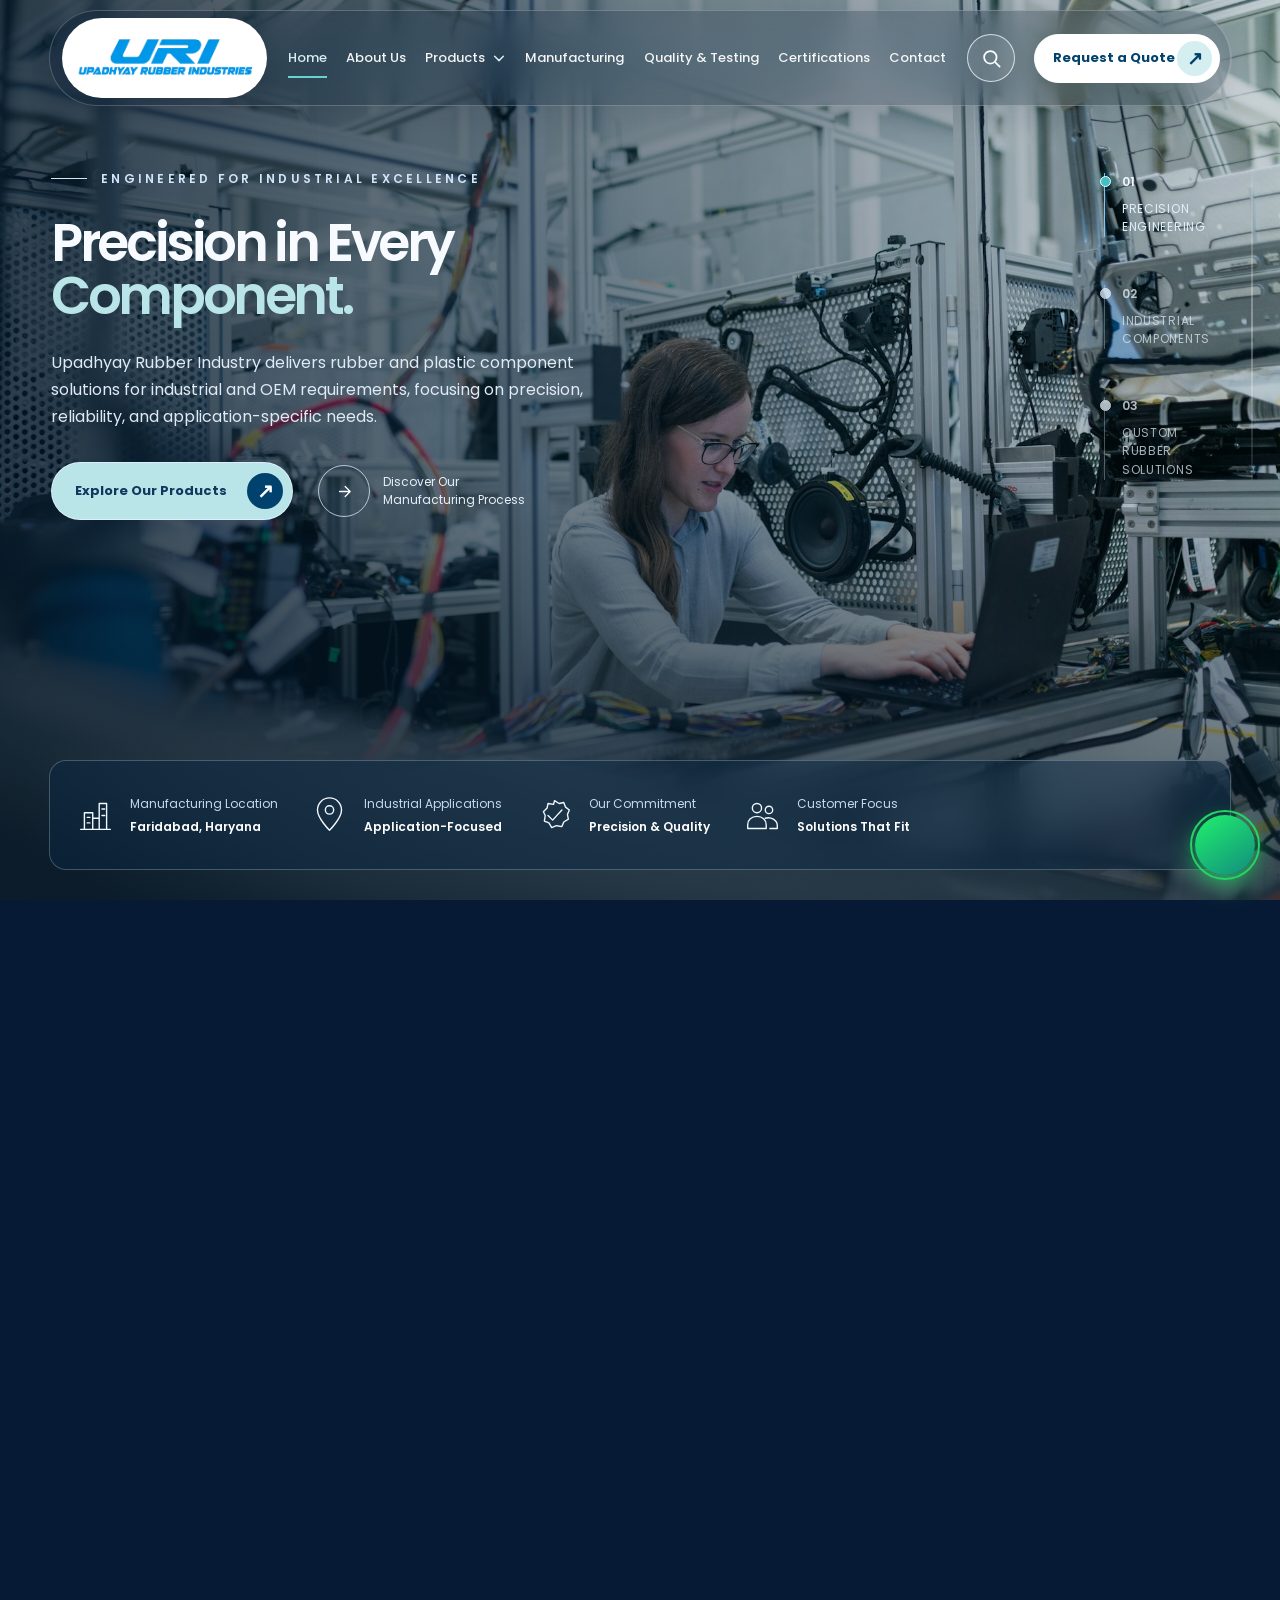
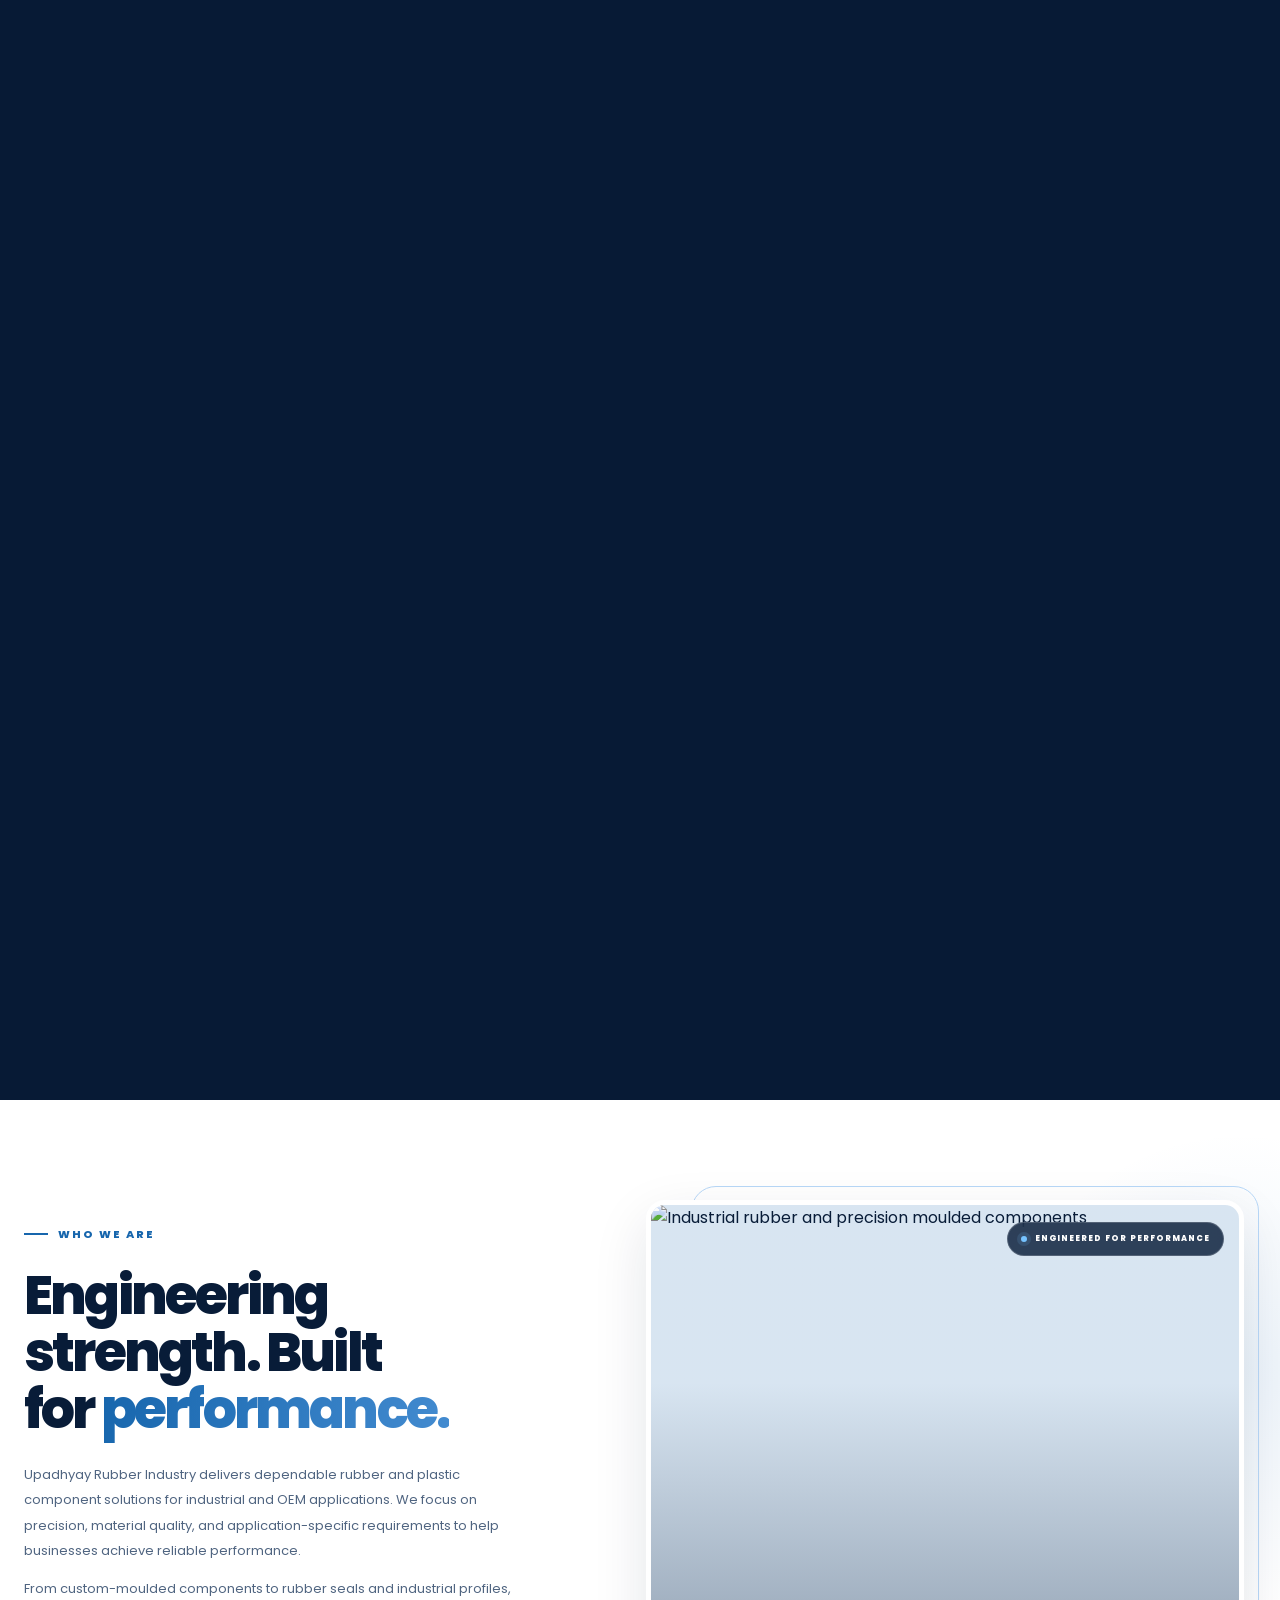
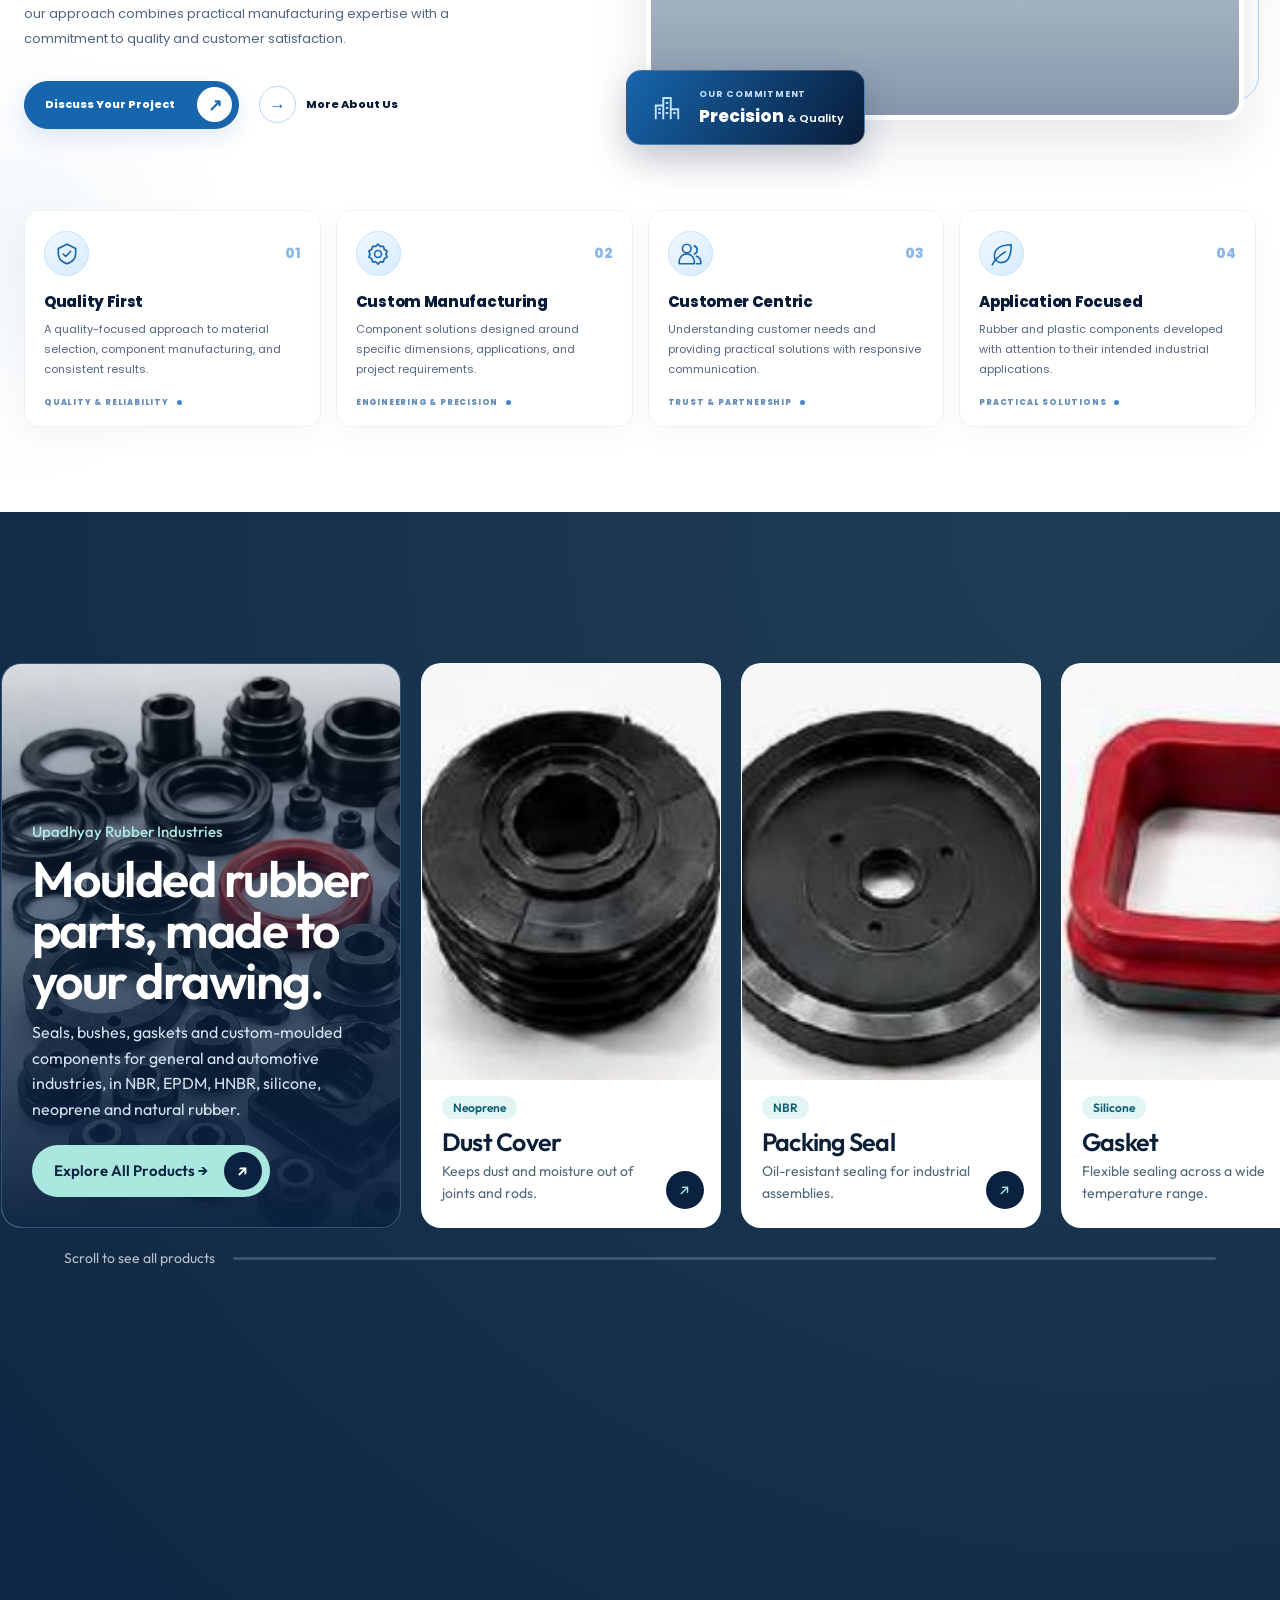
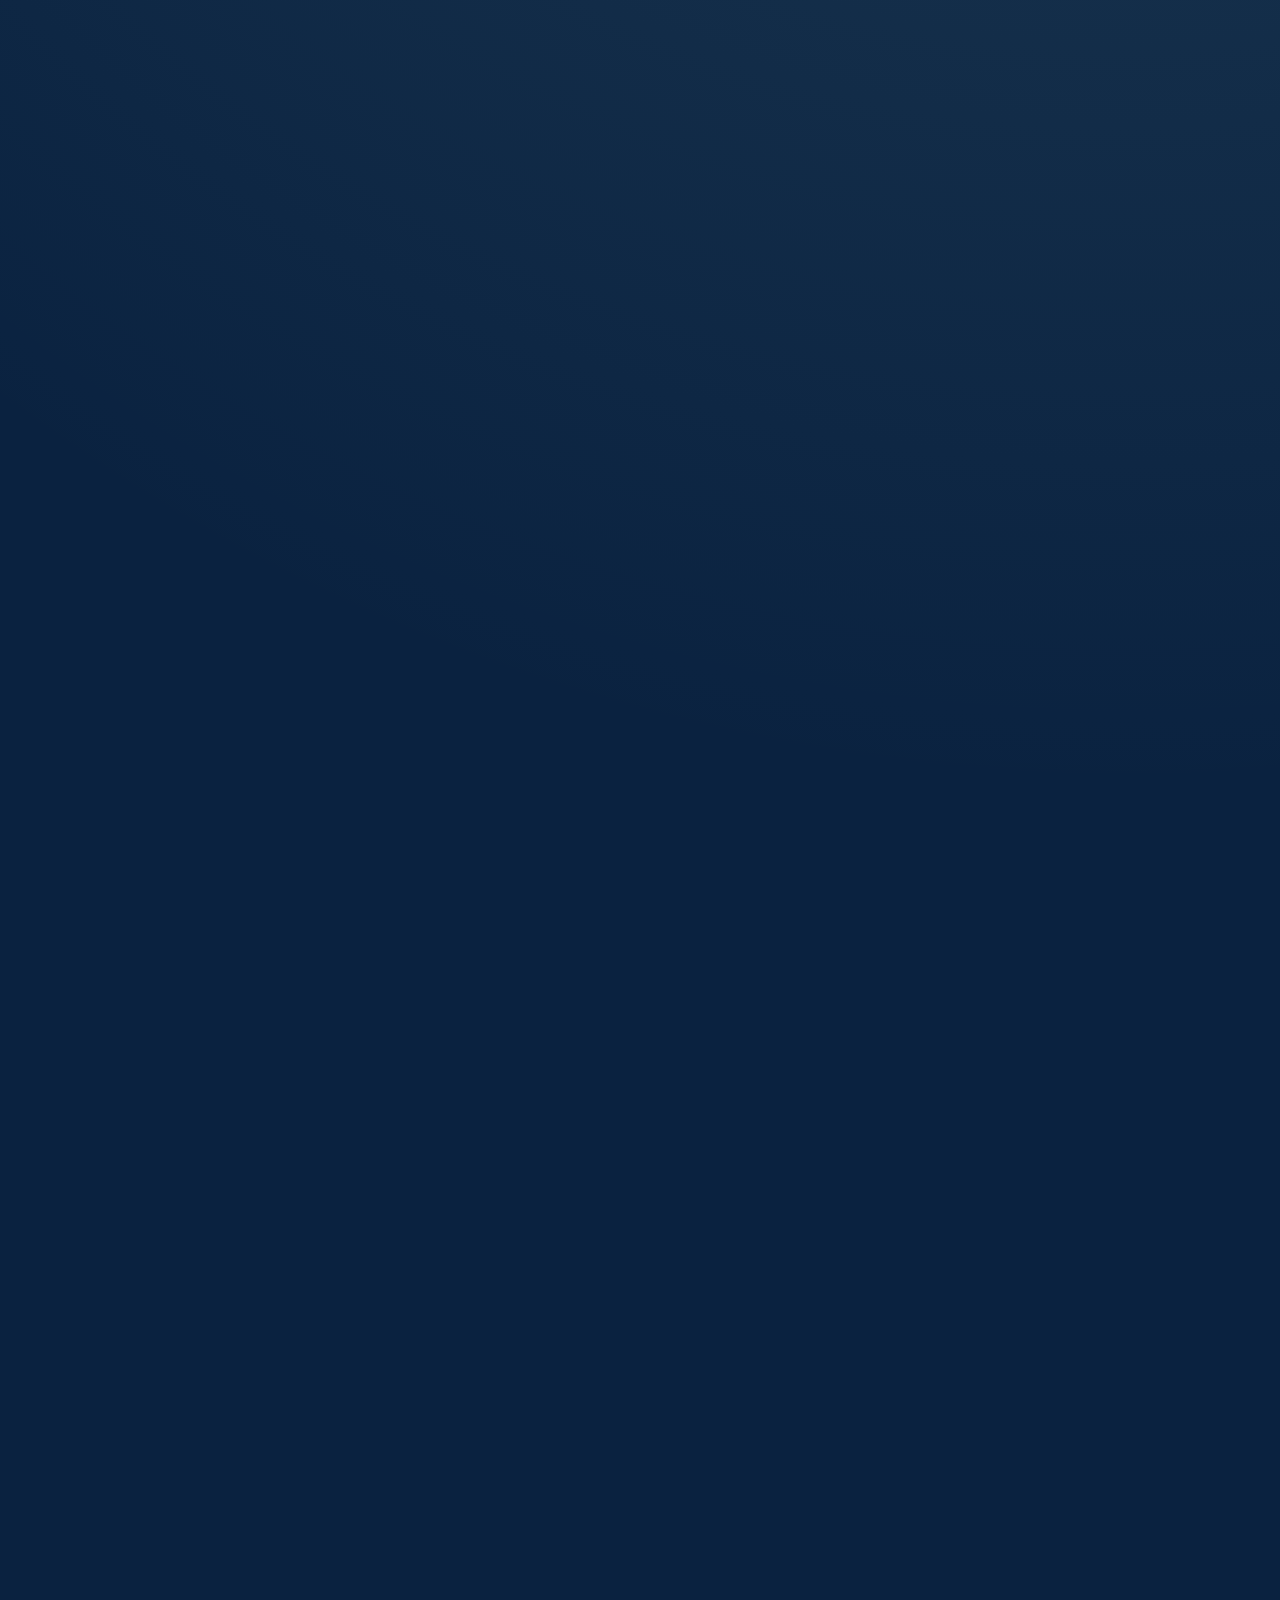
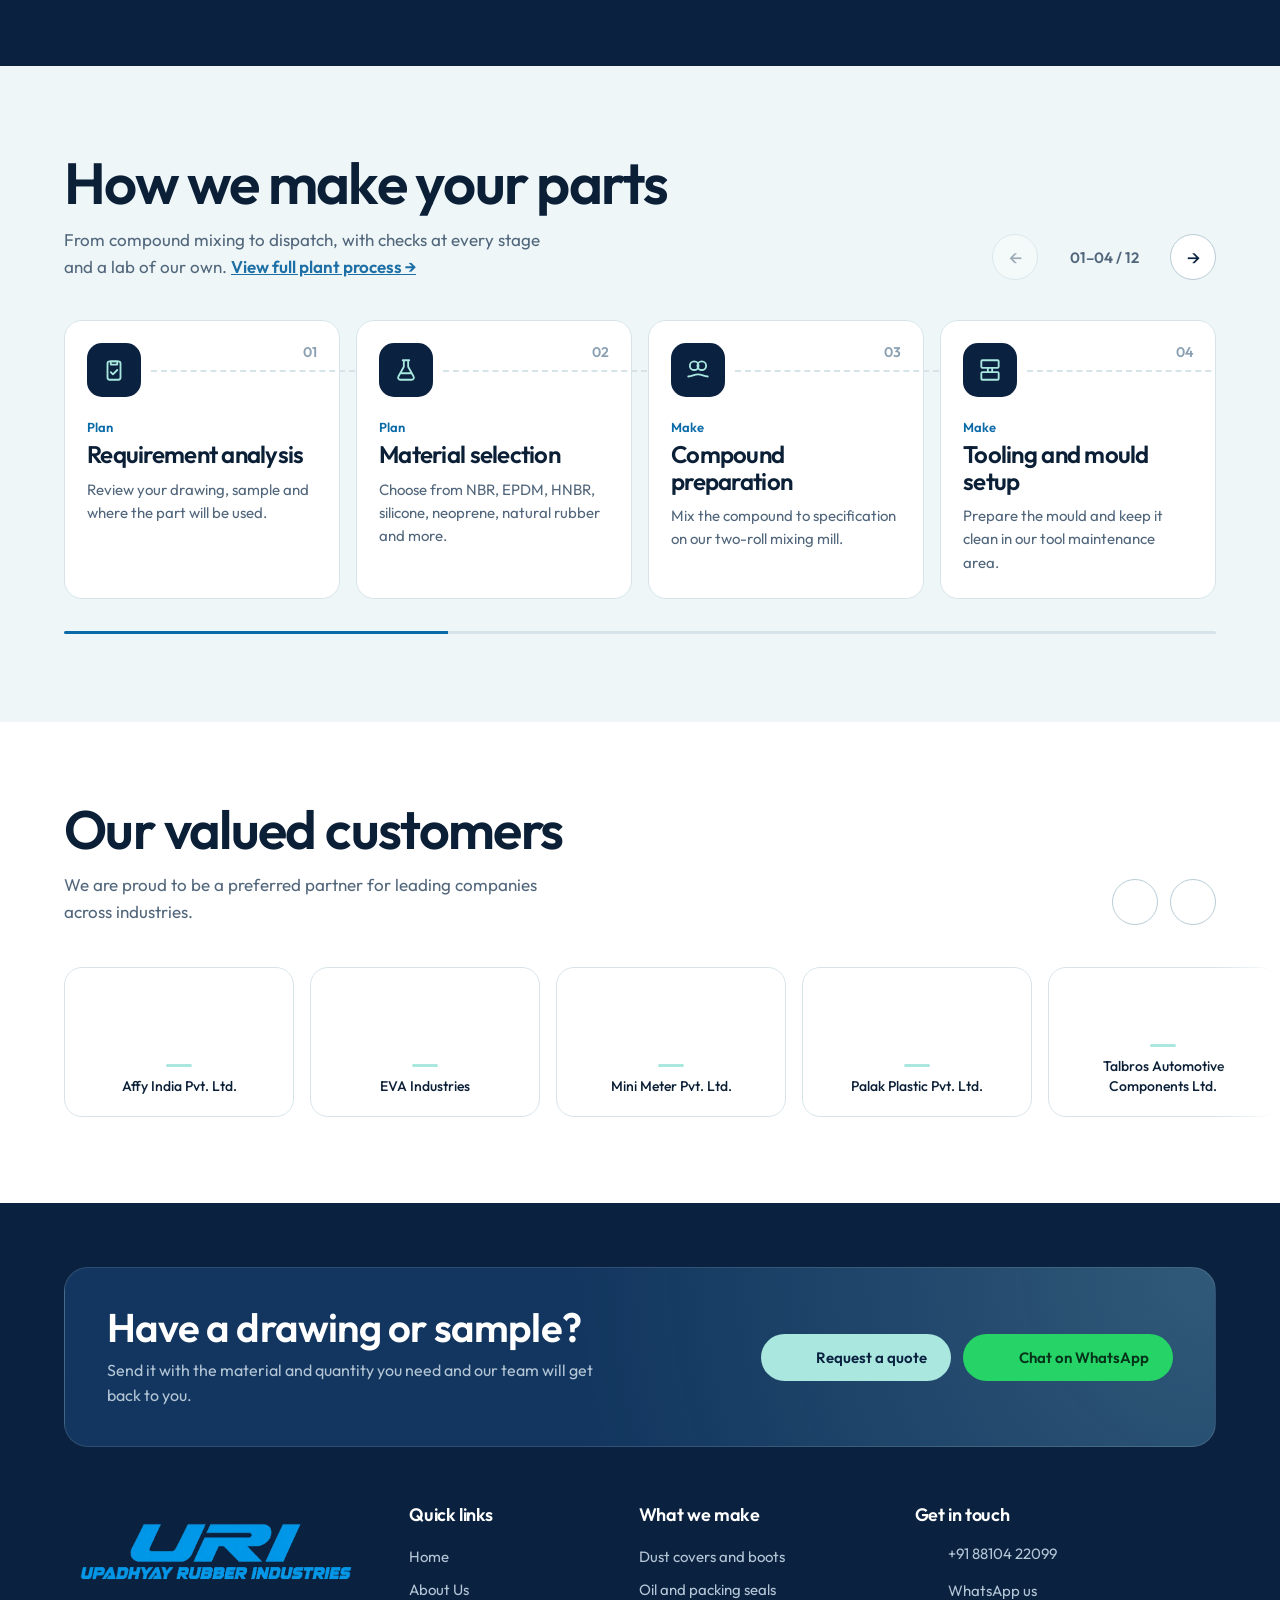
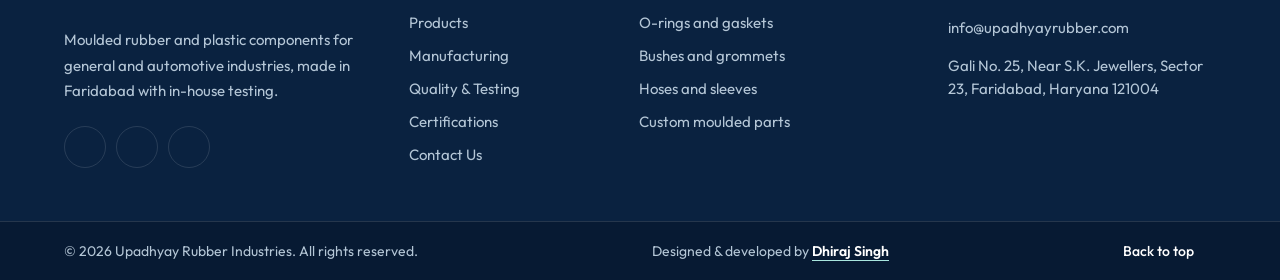
==== commit 868c37d1: "all file navigates each others" ====
--- a/index.html
+++ b/index.html
@@ -80,7 +80,7 @@
                         <ul class="product-links">
 
                             <li>
-                                <a class="products-menu-card" href="./products.html">
+                                <a class="products-menu-card" href="./products.html#rubber-bushes" data-product-category="rubber-bushes">
                                     <img src="https://images.unsplash.com/photo-1581091226825-a6a2a5aee158?auto=format&fit=crop&w=240&q=80"
                                         alt="Industrial manufacturing" loading="lazy">
                                     <span>Rubber Bushes</span>
@@ -89,7 +89,7 @@
                             </li>
 
                             <li>
-                                <a class="products-menu-card" href="./products.html">
+                                <a class="products-menu-card" href="./products.html#moulded-components" data-product-category="moulded-components">
                                     <img src="https://images.unsplash.com/photo-1567789884554-0b844b597180?auto=format&fit=crop&w=240&q=80"
                                         alt="Manufacturing components" loading="lazy">
                                     <span>Moulded Components</span>
@@ -98,7 +98,7 @@
                             </li>
 
                             <li>
-                                <a class="products-menu-card" href="./products.html">
+                                <a class="products-menu-card" href="./products.html#extruded-profiles" data-product-category="extruded-profiles">
                                     <img src="https://images.unsplash.com/photo-1581092160562-40aa08e78837?auto=format&fit=crop&w=240&q=80"
                                         alt="Industrial production process" loading="lazy">
                                     <span>Extruded Profiles</span>
@@ -117,7 +117,7 @@
                         <ul class="product-links">
 
                             <li>
-                                <a class="products-menu-card" href="./products.html">
+                                <a class="products-menu-card" href="./products.html#o-rings-seal-kits" data-product-category="o-rings-seal-kits">
                                     <img src="https://images.unsplash.com/photo-1581092335878-2d9ff86ca2bf?auto=format&fit=crop&w=240&q=80"
                                         alt="Industrial equipment" loading="lazy">
                                     <span>O-Rings &amp; Seal Kits</span>
@@ -126,7 +126,7 @@
                             </li>
 
                             <li>
-                                <a class="products-menu-card" href="./products.html">
+                                <a class="products-menu-card" href="./products.html#rubber-gaskets" data-product-category="rubber-gaskets">
                                     <img src="https://images.unsplash.com/photo-1581092580497-e0d23cbdf1dc?auto=format&fit=crop&w=240&q=80"
                                         alt="Industrial quality inspection" loading="lazy">
                                     <span>Rubber Gaskets</span>
@@ -135,7 +135,7 @@
                             </li>
 
                             <li>
-                                <a class="products-menu-card" href="./products.html">
+                                <a class="products-menu-card" href="./products.html#oil-packing-seals" data-product-category="oil-packing-seals">
                                     <img src="https://images.unsplash.com/photo-1565043589221-1a6fd9ae45c7?auto=format&fit=crop&w=240&q=80"
                                         alt="Industrial machinery" loading="lazy">
                                     <span>Oil &amp; Packing Seals</span>
@@ -154,7 +154,7 @@
                         <ul class="product-links">
 
                             <li>
-                                <a class="products-menu-card" href="./products.html">
+                                <a class="products-menu-card" href="./products.html#custom-moulding" data-product-category="custom-moulding">
                                     <img src="https://images.unsplash.com/photo-1581092160607-ee22621dd758?auto=format&fit=crop&w=240&q=80"
                                         alt="Custom industrial manufacturing" loading="lazy">
                                     <span>Custom Moulding</span>
@@ -163,7 +163,7 @@
                             </li>
 
                             <li>
-                                <a class="products-menu-card" href="./products.html">
+                                <a class="products-menu-card" href="./products.html#custom-components" data-product-category="custom-components">
                                     <img src="https://images.unsplash.com/photo-1581092795360-fd1ca04f0952?auto=format&fit=crop&w=240&q=80"
                                         alt="Engineering and component development" loading="lazy">
                                     <span>Custom Components</span>
@@ -207,7 +207,7 @@
         </button>
 
         <!-- Quote Button -->
-        <a href="./contactus.html" class="quote-btn">
+        <a href="./contactus.html#contact-form" class="quote-btn">
             <span>Request a Quote</span>
             <span class="quote-arrow">↗</span>
         </a>
@@ -454,14 +454,14 @@
 
                     <!-- BUTTONS -->
                     <div class="about-actions">
-                        <a href="#contact" class="about-primary-btn">
+                        <a href="./contactus.html#contact-form" class="about-primary-btn">
                             <span>Discuss Your Project</span>
                             <span class="about-btn-icon">↗</span>
                         </a>
 
-                        <a href="#about-strengths" class="about-secondary-btn">
+                        <a href="./about.html" class="about-secondary-btn">
                             <span class="about-secondary-icon">→</span>
-                            <span>Our Strengths</span>
+                            <span>More About Us</span>
                         </a>
                     </div>
 
@@ -638,7 +638,7 @@
                             <h2>Moulded rubber parts, made to your drawing.</h2>
                             <p>Seals, bushes, gaskets and custom-moulded components for general and automotive
                                 industries, in NBR, EPDM, HNBR, silicone, neoprene and natural rubber.</p>
-                            <a class="pr-btn" href="#contact">Discuss your requirement</a>
+                            <a class="pr-btn" href="./products.html">Explore All Products &rarr;</a>
                         </div>
                     </article>
 
@@ -647,7 +647,7 @@
                     <div class="pr-cta">
                         <h3>Need something custom?</h3>
                         <p>Send us your drawing or sample along with the material and quantity you need.</p>
-                        <a class="pr-btn pr-btn--dark" href="#contact">Request a quote</a>
+                        <a class="pr-btn pr-btn--dark" href="./contactus.html#contact-form">Request a quote</a>
                         <a class="pr-call" href="tel:+918810422099">or call +91 88104 22099</a>
                     </div>
 
@@ -667,7 +667,7 @@
             <header class="pp-head">
                 <div>
                     <h2 id="ppTitle">How we make your parts</h2>
-                    <p>From compound mixing to dispatch, with checks at every stage and a lab of our own.</p>
+                    <p>From compound mixing to dispatch, with checks at every stage and a lab of our own. <a href="./manufacturing.html" style="color:#1d6fa5;font-weight:600;text-decoration:underline;">View full plant process &rarr;</a></p>
                 </div>
                 <div class="pp-ctrl">
                     <button type="button" id="ppPrev" aria-label="Previous steps">←</button>
@@ -801,7 +801,7 @@
                         <p>Send it with the material and quantity you need and our team will get back to you.</p>
                     </div>
                     <div class="ft-actions">
-                        <a class="ft-btn ft-btn--mint" href="mailto:info@upadhyayrubber.com?subject=Product%20Enquiry">
+                        <a class="ft-btn ft-btn--mint" href="./contactus.html#contact-form">
                             <i class="fa-solid fa-envelope ic" aria-hidden="true"></i>Request a quote
                         </a>
                         <a class="ft-btn ft-btn--wa"
@@ -835,25 +835,25 @@
             <nav aria-label="Footer quick links">
                 <h3>Quick links</h3>
                 <ul class="ft-list">
-                    <li><a href="#home">Home</a></li>
-                    <li><a href="#about">About Us</a></li>
-                    <li><a href="#products">Products</a></li>
-                    <li><a href="#process">Manufacturing</a></li>
+                    <li><a href="./index.html">Home</a></li>
+                    <li><a href="./about.html">About Us</a></li>
+                    <li><a href="./products.html">Products</a></li>
+                    <li><a href="./manufacturing.html">Manufacturing</a></li>
                     <li><a href="./quality-testing.html">Quality &amp; Testing</a></li>
-                    <li><a href="#certifications">Certifications</a></li>
-                    <li><a href="#contact">Contact</a></li>
+                    <li><a href="./certifications.html">Certifications</a></li>
+                    <li><a href="./contactus.html">Contact Us</a></li>
                 </ul>
             </nav>
 
             <nav aria-label="Product ranges">
                 <h3>What we make</h3>
                 <ul class="ft-list">
-                    <li><a href="#products">Dust covers and boots</a></li>
-                    <li><a href="#products">Oil and packing seals</a></li>
-                    <li><a href="#products">O-rings and gaskets</a></li>
-                    <li><a href="#products">Bushes and grommets</a></li>
-                    <li><a href="#products">Hoses and sleeves</a></li>
-                    <li><a href="#products">Custom moulded parts</a></li>
+                    <li><a href="./products.html#moulded-components">Dust covers and boots</a></li>
+                    <li><a href="./products.html#oil-packing-seals">Oil and packing seals</a></li>
+                    <li><a href="./products.html#rubber-gaskets">O-rings and gaskets</a></li>
+                    <li><a href="./products.html#rubber-bushes">Bushes and grommets</a></li>
+                    <li><a href="./products.html#extruded-profiles">Hoses and sleeves</a></li>
+                    <li><a href="./products.html#custom-moulding">Custom moulded parts</a></li>
                 </ul>
             </nav>
 
--- a/assets/css/site.css
+++ b/assets/css/site.css
@@ -4465,85 +4465,6 @@
     display: none;
 }
 
-.contact-page-section {
-    --contact-navy: #082d55;
-    --contact-blue: #1766ad;
-    display: block;
-    padding: clamp(64px, 7vw, 100px) 0;
-    background:
-        linear-gradient(rgba(31, 96, 155, .035) 1px, transparent 1px),
-        linear-gradient(90deg, rgba(31, 96, 155, .035) 1px, transparent 1px),
-        #f3f7fb;
-    background-size: 42px 42px;
-}
-
-@media (min-width: 951px) and (max-width: 1200px) {
-    .contact-us-page .nav {
-        gap: 7px;
-    }
-
-    .contact-us-page .nav-link {
-        font-size: 11px;
-    }
-}
-
-@media (max-width: 760px) {
-    .contact-us-page .about-hero-content {
-        max-width: 76%;
-    }
-
-    .contact-us-page .about-hero::after {
-        width: 48%;
-        opacity: .55;
-    }
-
-    .contact-us-page .about-hero-stamp {
-        display: none;
-    }
-}
-
-.contact-page-header {
-    width: min(1260px, calc(100% - 64px));
-    margin: 0 auto clamp(28px, 4vw, 46px);
-    text-align: center;
-}
-
-.contact-page-header>span {
-    display: inline-flex;
-    align-items: center;
-    gap: 10px;
-    color: #1766ad;
-    font-size: 11px;
-    font-weight: 800;
-    letter-spacing: .17em;
-}
-
-.contact-page-header>span::before {
-    width: 24px;
-    height: 2px;
-    border-radius: 2px;
-    background: currentColor;
-    content: "";
-}
-
-.contact-page-header h2 {
-    margin-top: 10px;
-    color: #082d55;
-    font-family: "Manrope", sans-serif;
-    font-size: clamp(32px, 4vw, 48px);
-    font-weight: 800;
-    letter-spacing: -.05em;
-    line-height: 1.12;
-}
-
-.contact-page-header p {
-    max-width: 720px;
-    margin-top: 12px;
-    color: #536983;
-    font-size: 15px;
-    line-height: 1.75;
-}
-
 .contact-section::before {
     position: absolute;
     top: -180px;
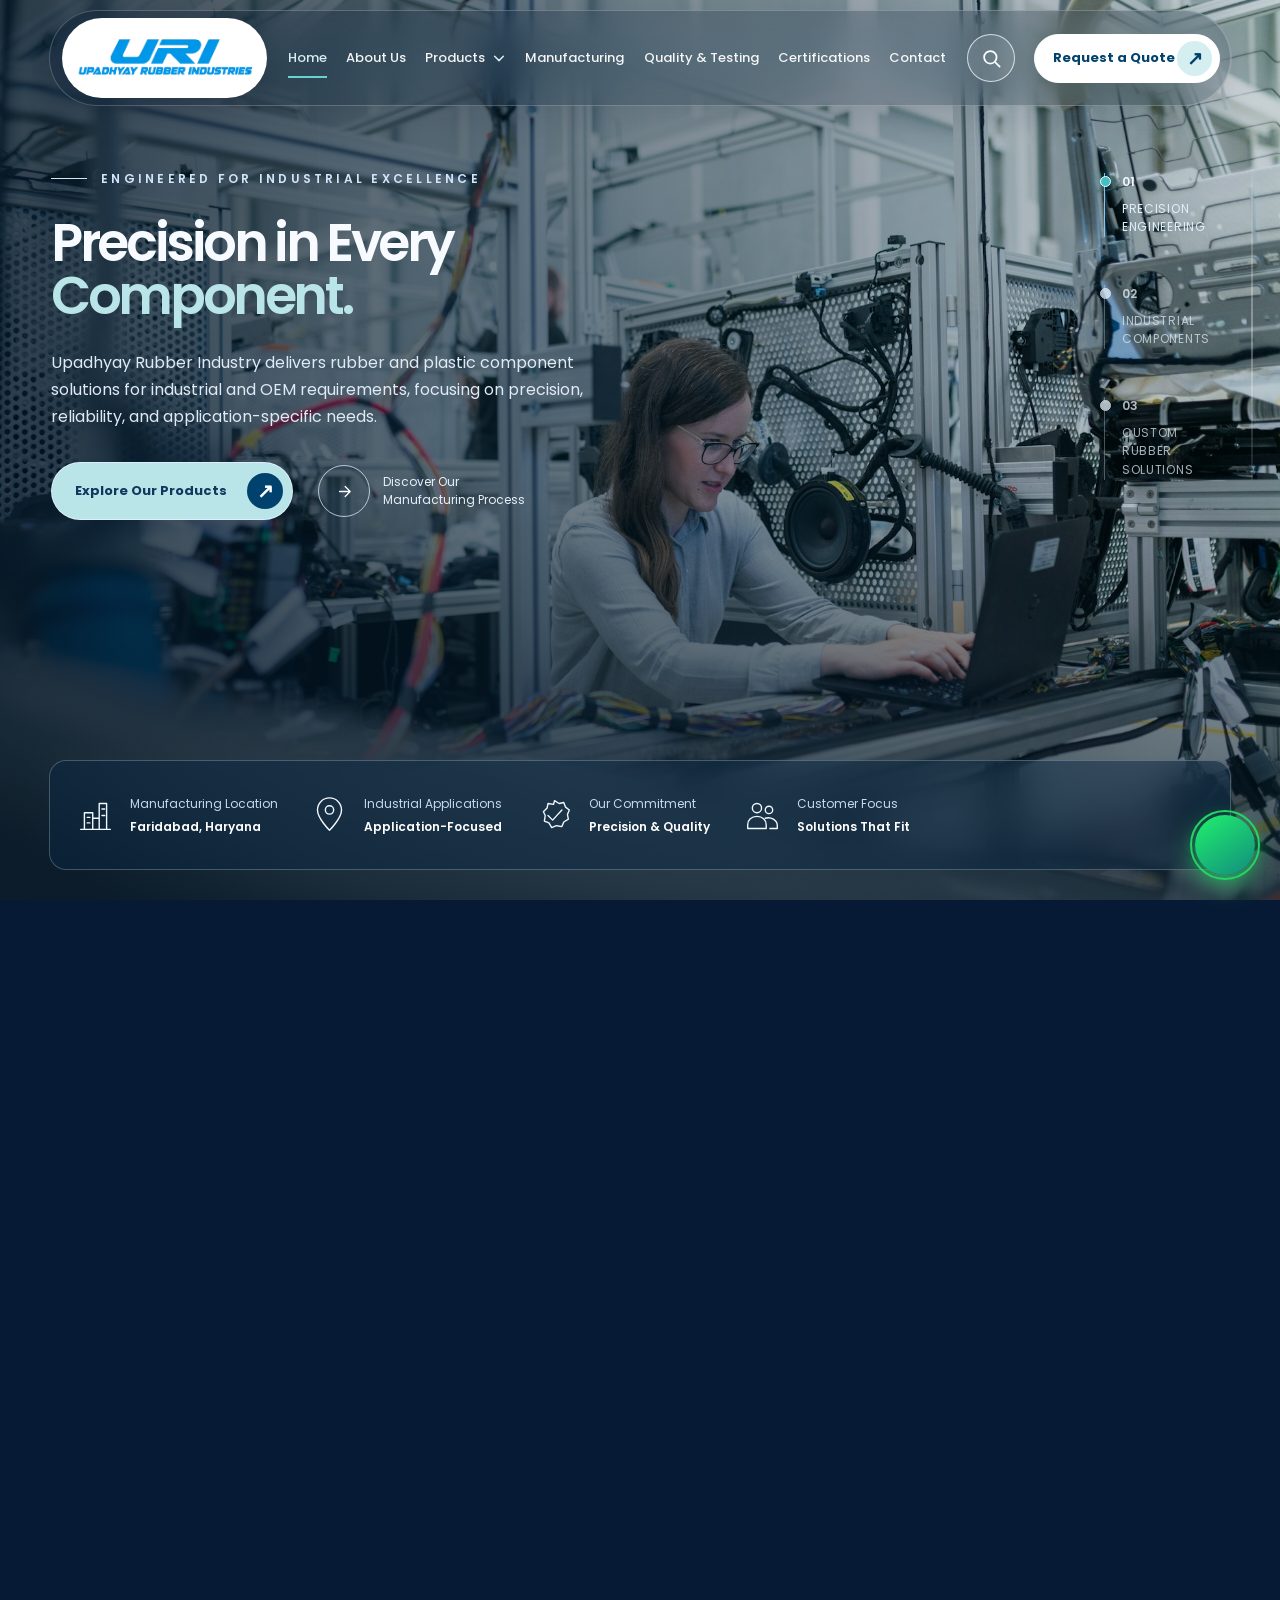
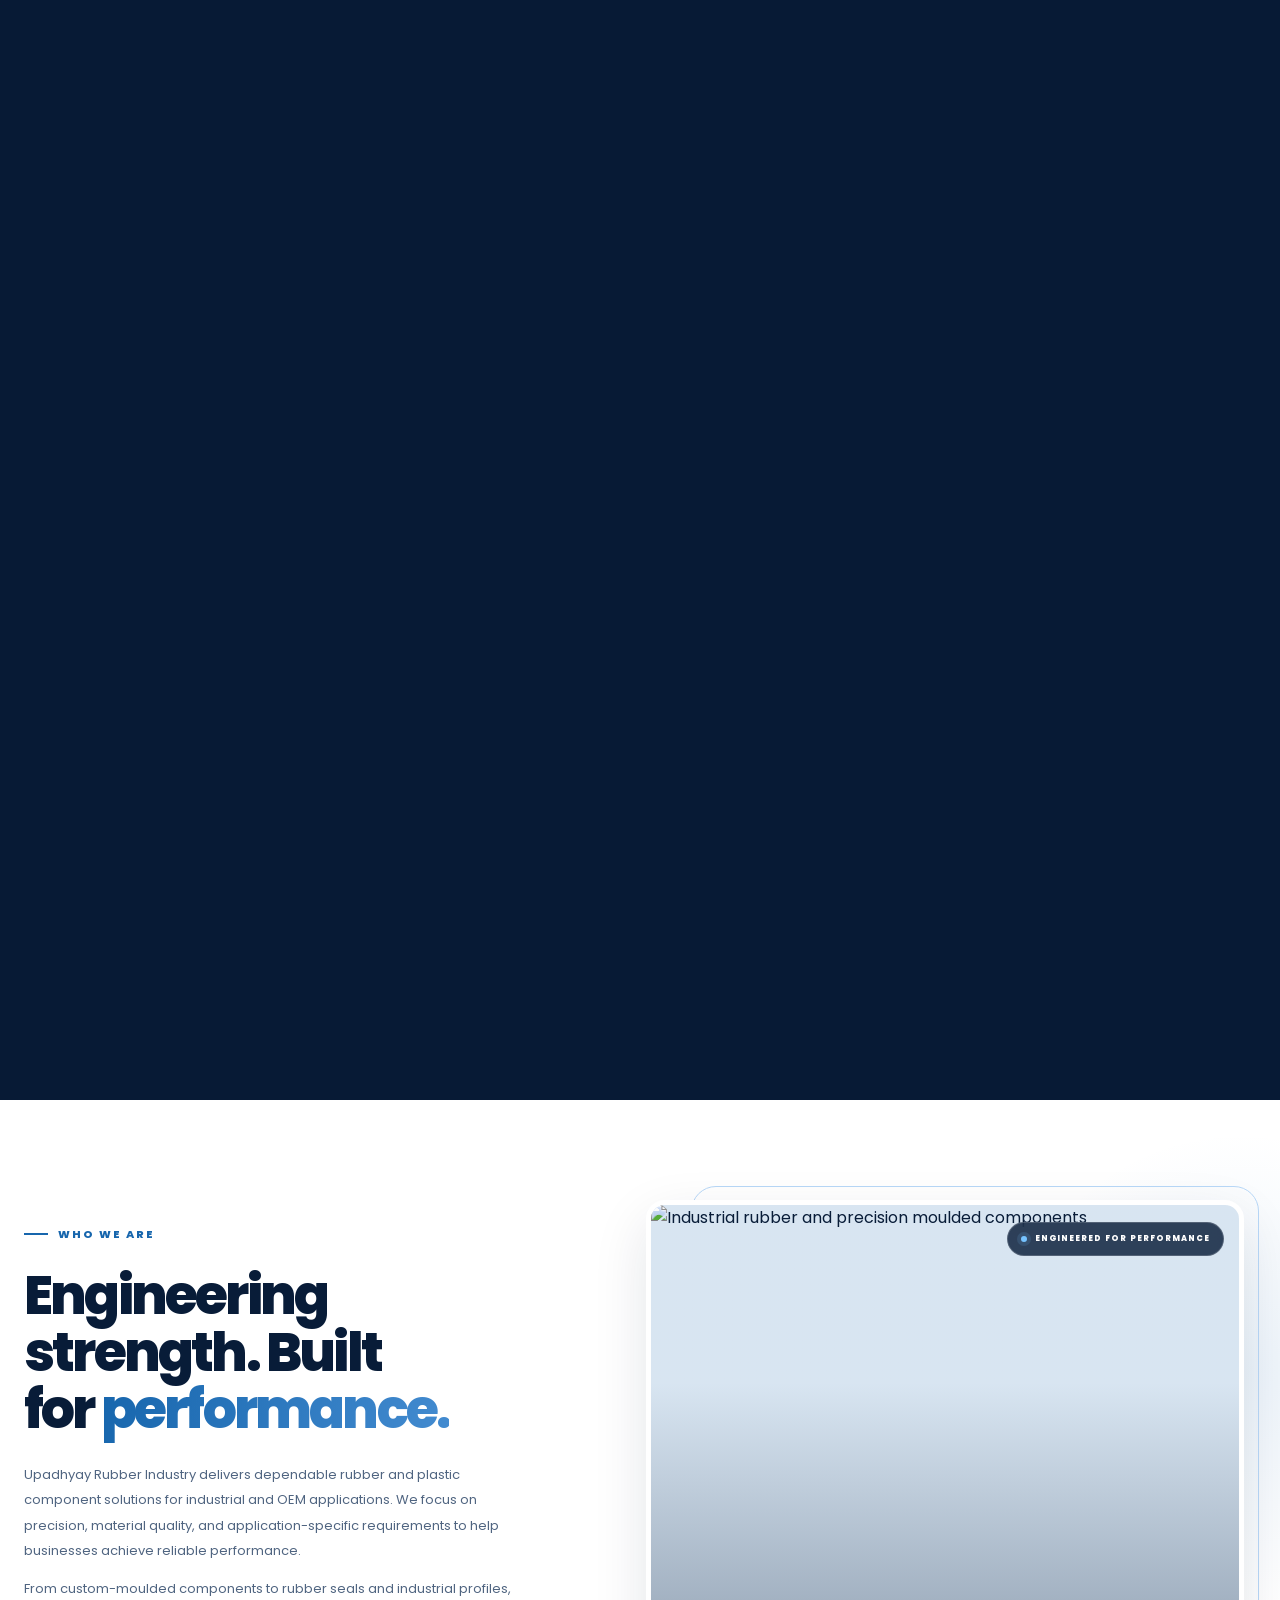
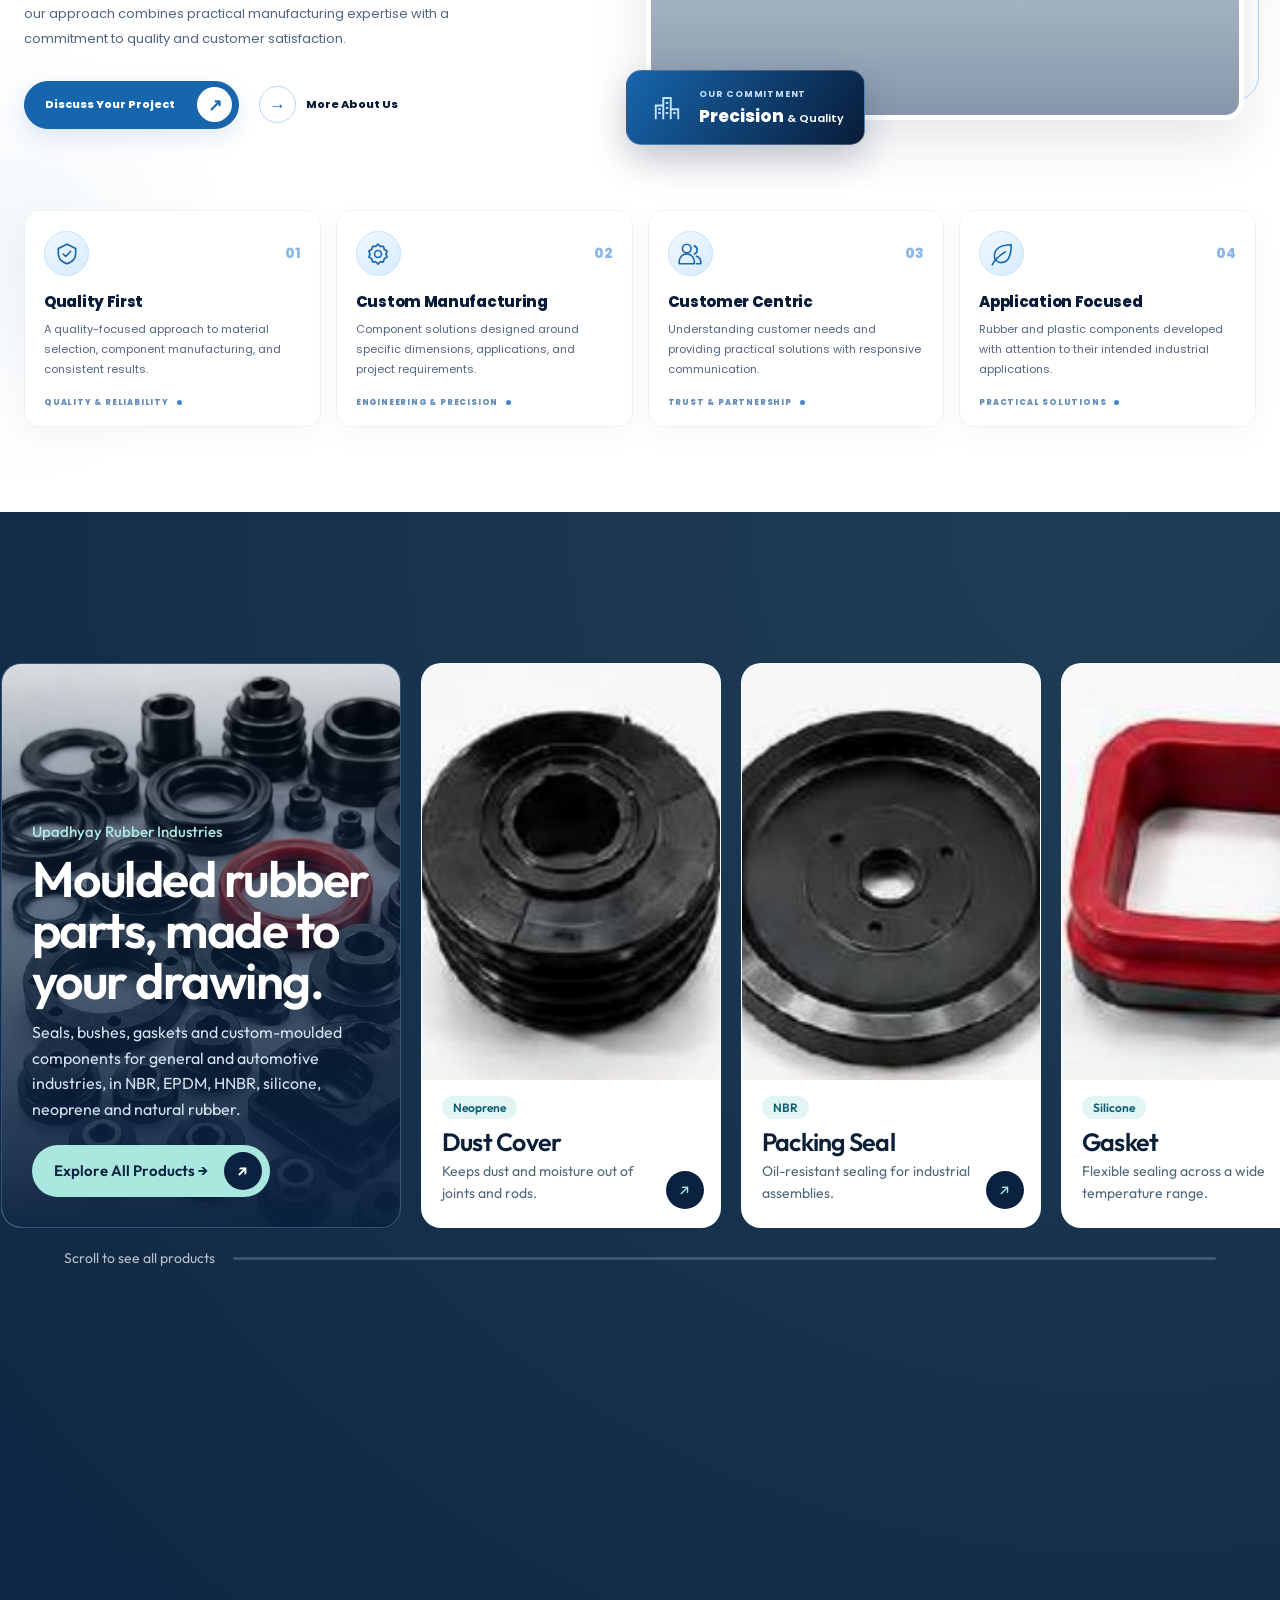
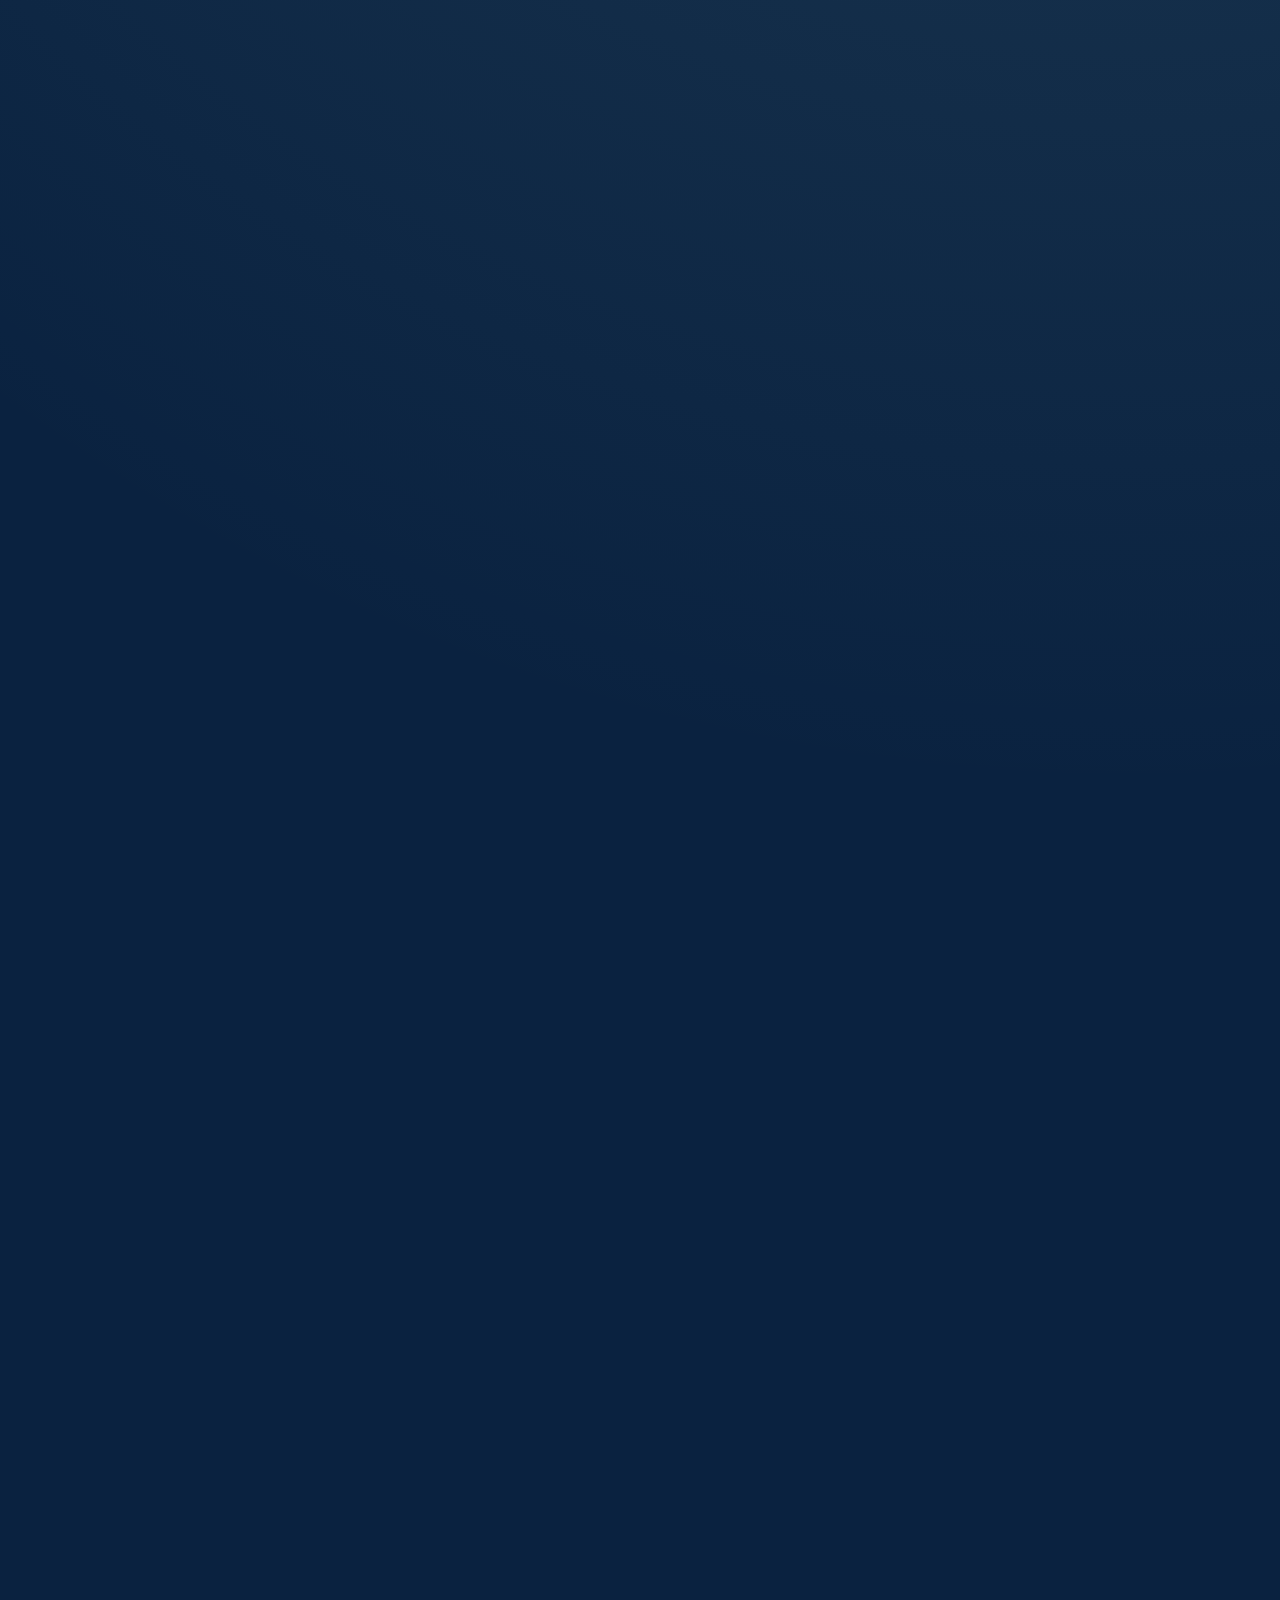
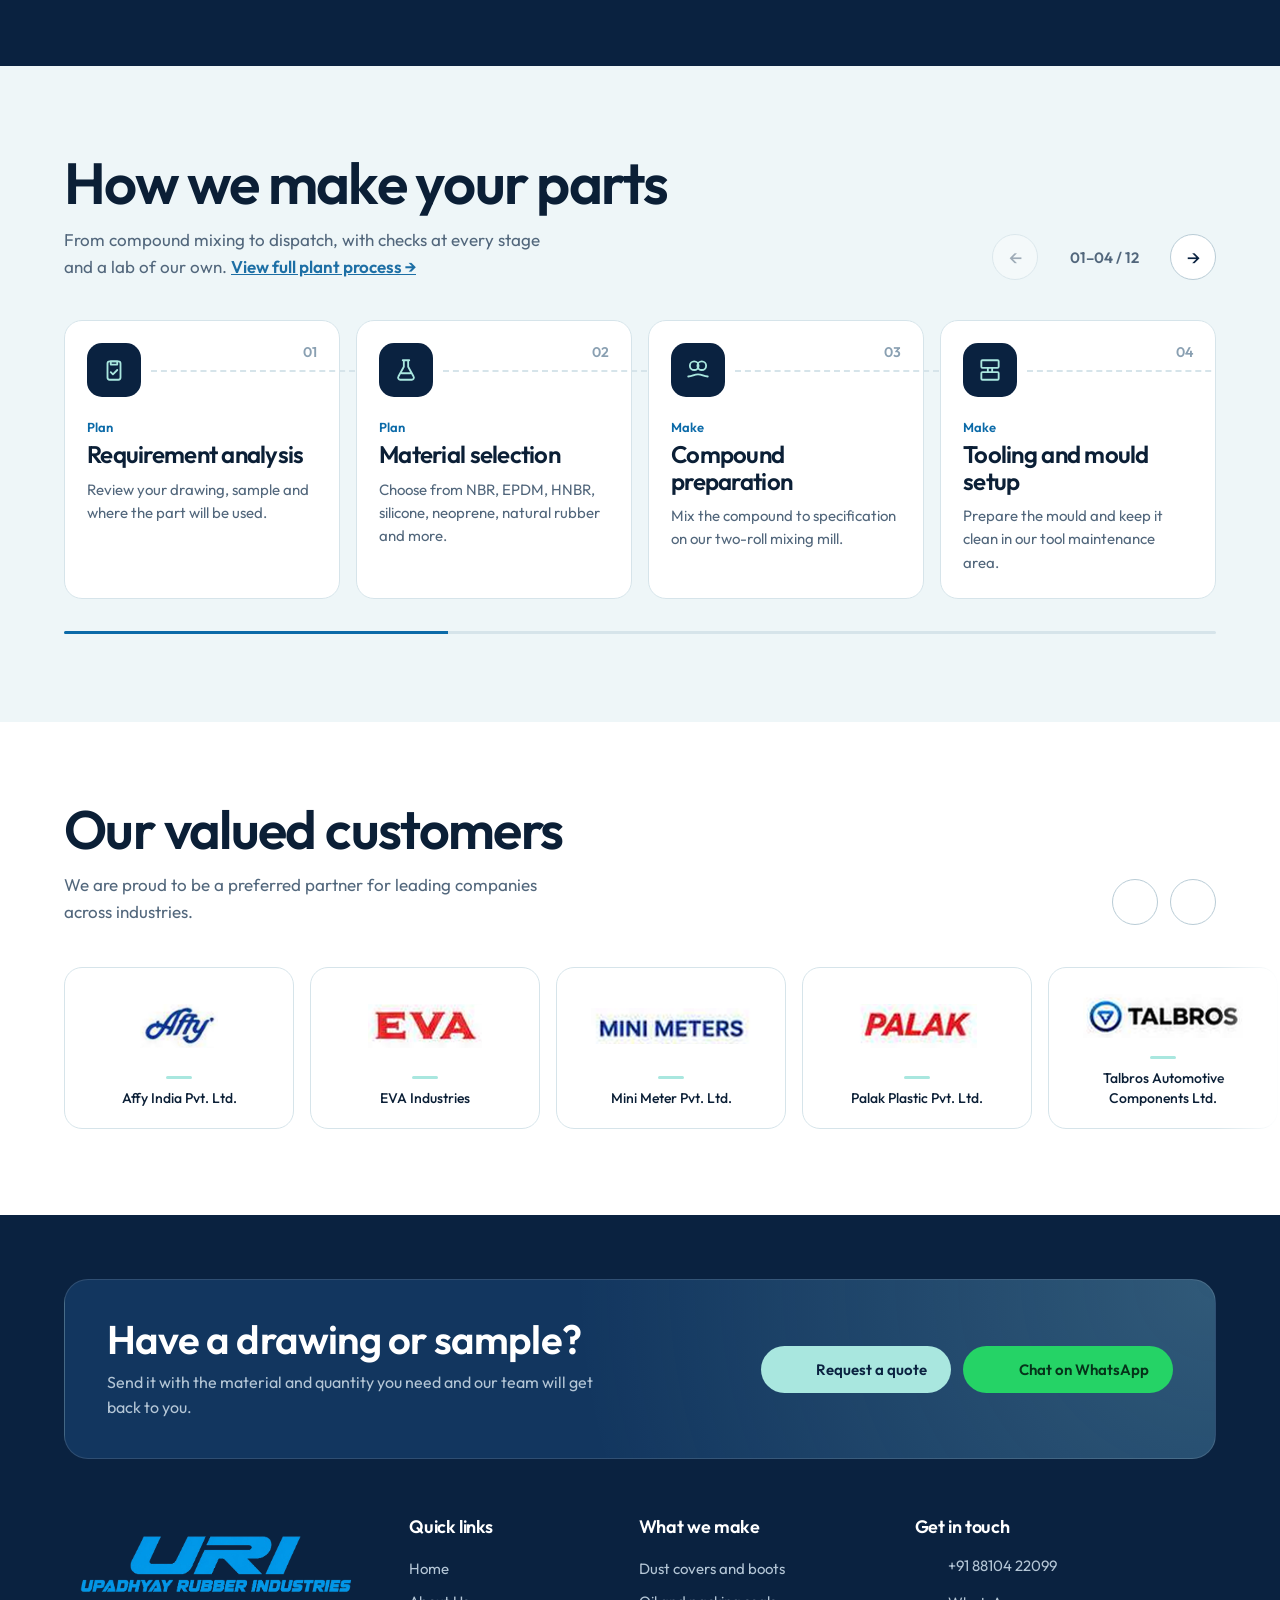
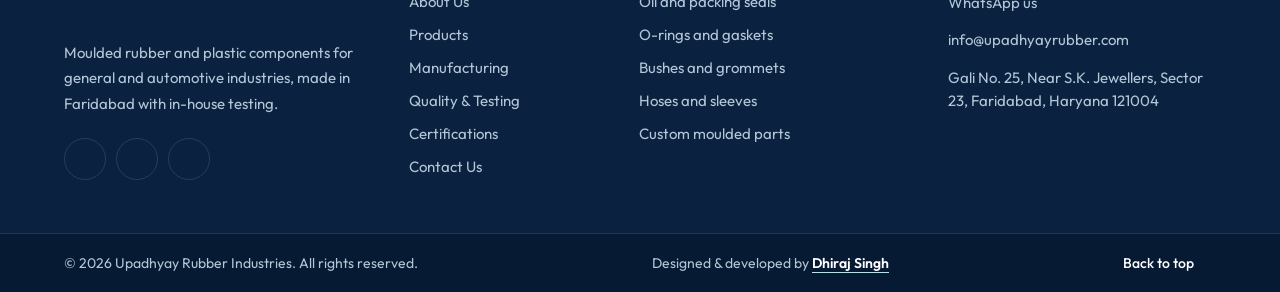
==== commit 4e45896f: "navigation--links active status" ====
--- a/index.html
+++ b/index.html
@@ -48,22 +48,21 @@
     <header class="header" id="header">
 
         <!-- Brand -->
-        <a href="#home" class="logo" aria-label="Upadhyay Rubber Industry home">
+        <a href="./index.html" class="logo" aria-label="Upadhyay Rubber Industry home">
             <img src="images/site/logo.png" alt="Upadhyay Rubber Industry logo" class="logo-image">
         </a>
 
         <!-- Main Navigation -->
         <nav class="nav" id="nav" aria-label="Main navigation">
 
-            <a href="#home" class="nav-link active">Home</a>
+            <a href="./index.html" class="nav-link active" aria-current="page">Home</a>
 
             <a href="./about.html" class="nav-link">About Us</a>
 
             <!-- Products Dropdown -->
             <div class="nav-products">
 
-                <button class="nav-link products-toggle" id="productsToggle" type="button" aria-expanded="false"
-                    aria-controls="productsMenu">
+                <button class="nav-link products-toggle" id="productsToggle" type="button" aria-expanded="false" aria-controls="productsMenu">
                     Products
 
                     <svg class="products-chevron" viewBox="0 0 16 16" aria-hidden="true">
--- a/assets/css/site.css
+++ b/assets/css/site.css
@@ -7296,3 +7296,7 @@
                 transition: none !important
             }
         }
+
+.products-toggle.active .products-chevron {
+    stroke: currentColor;
+}
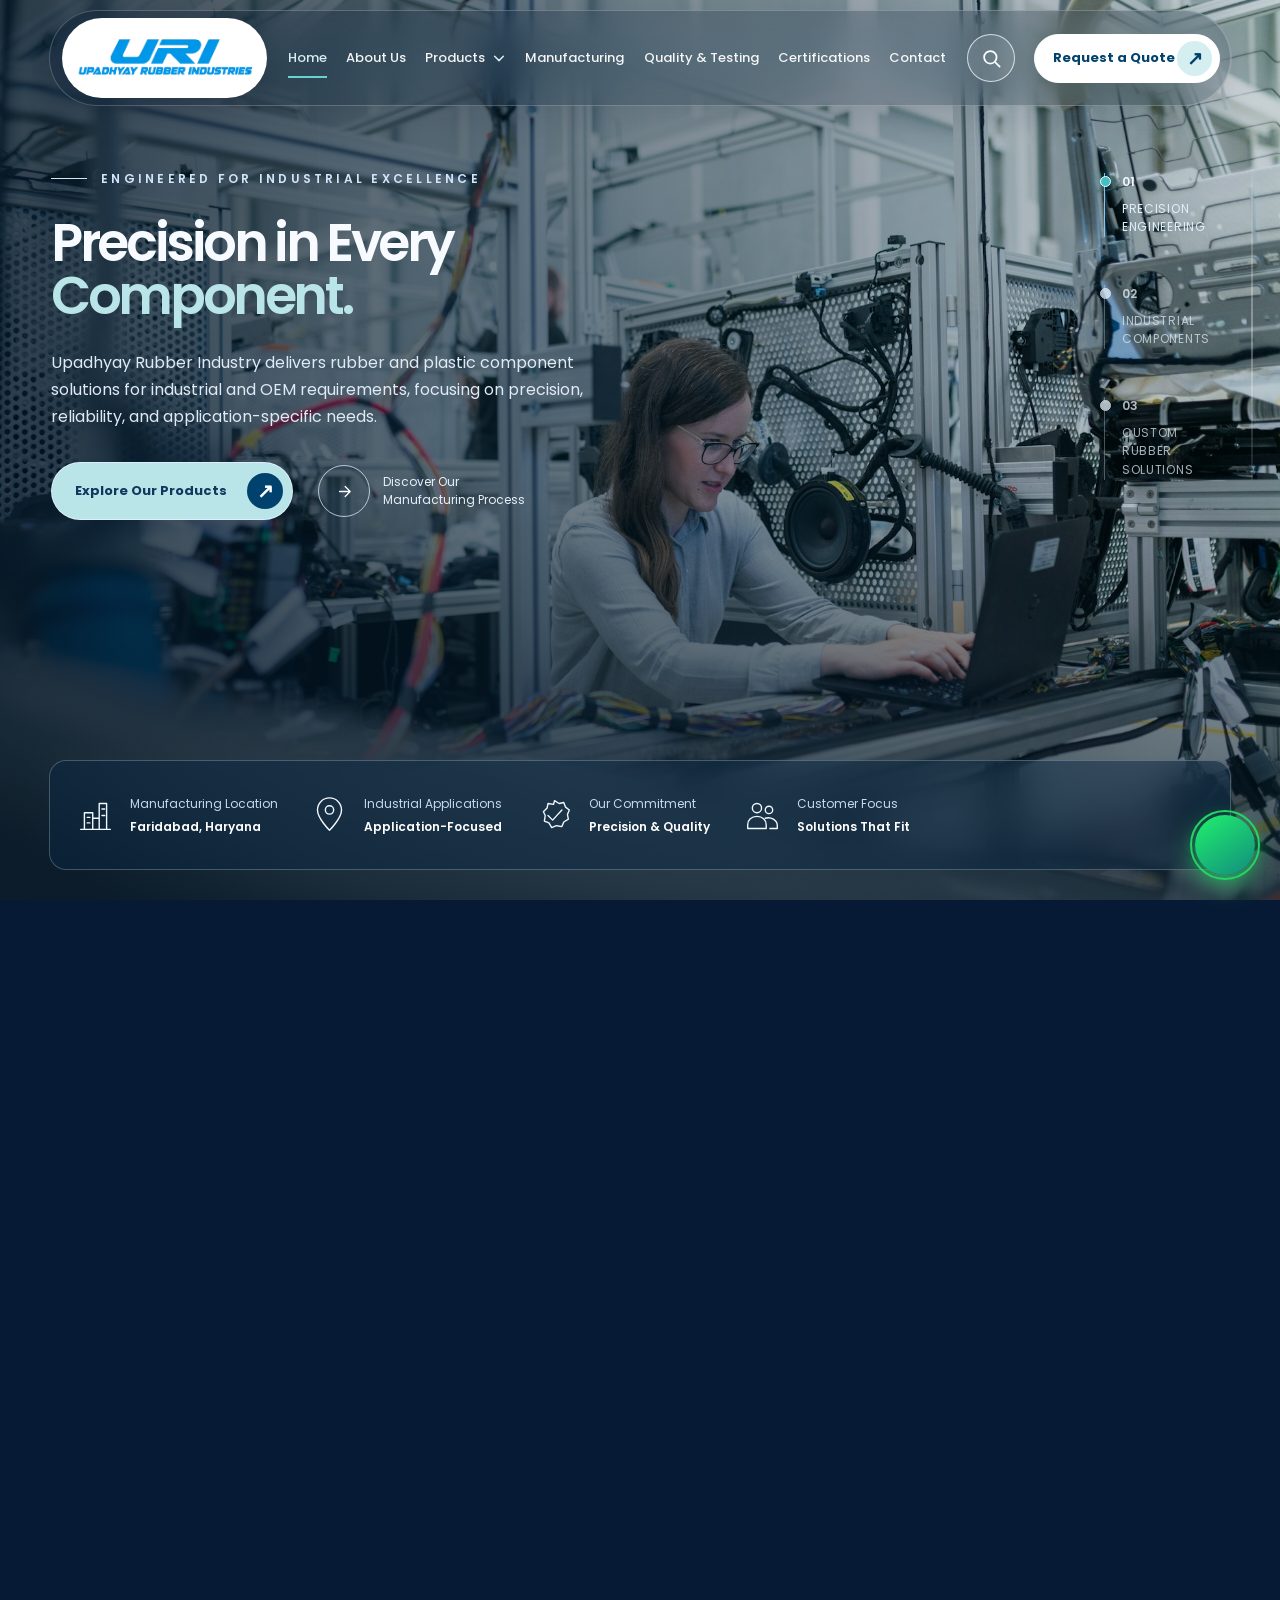
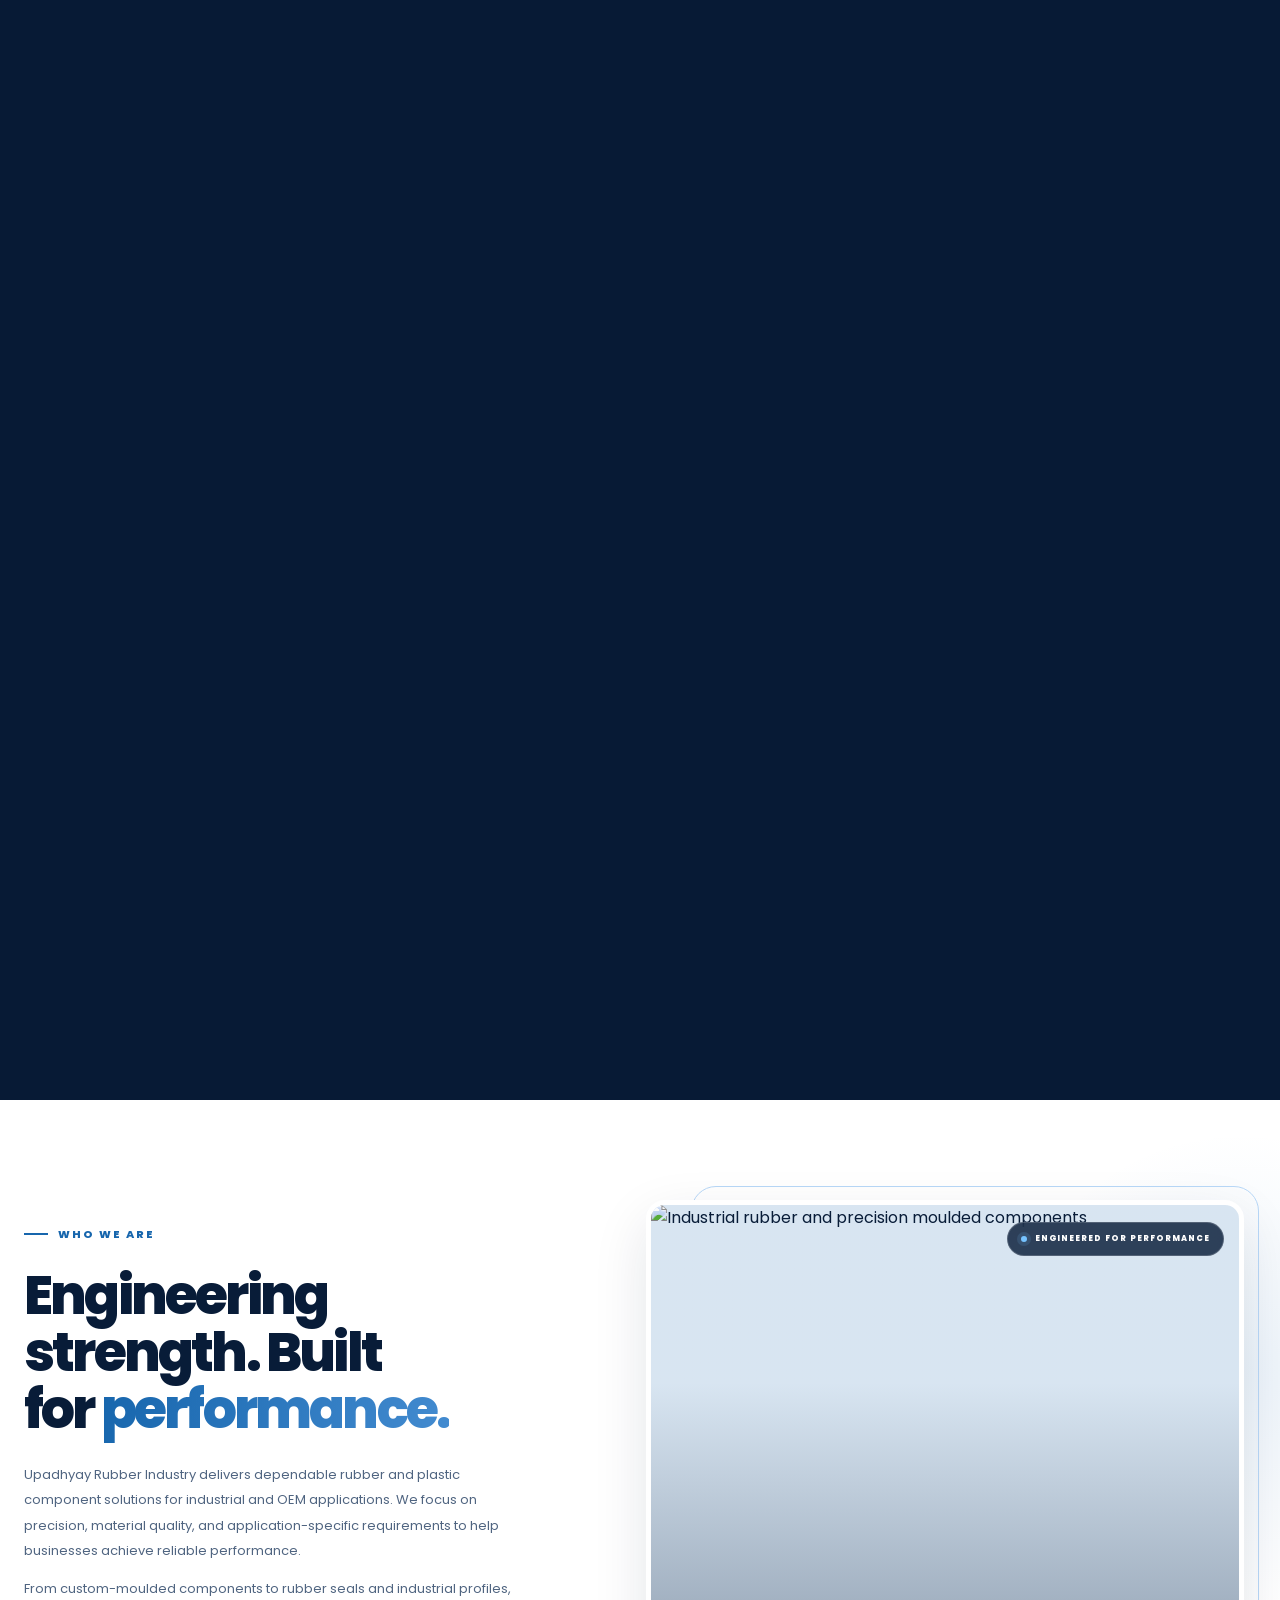
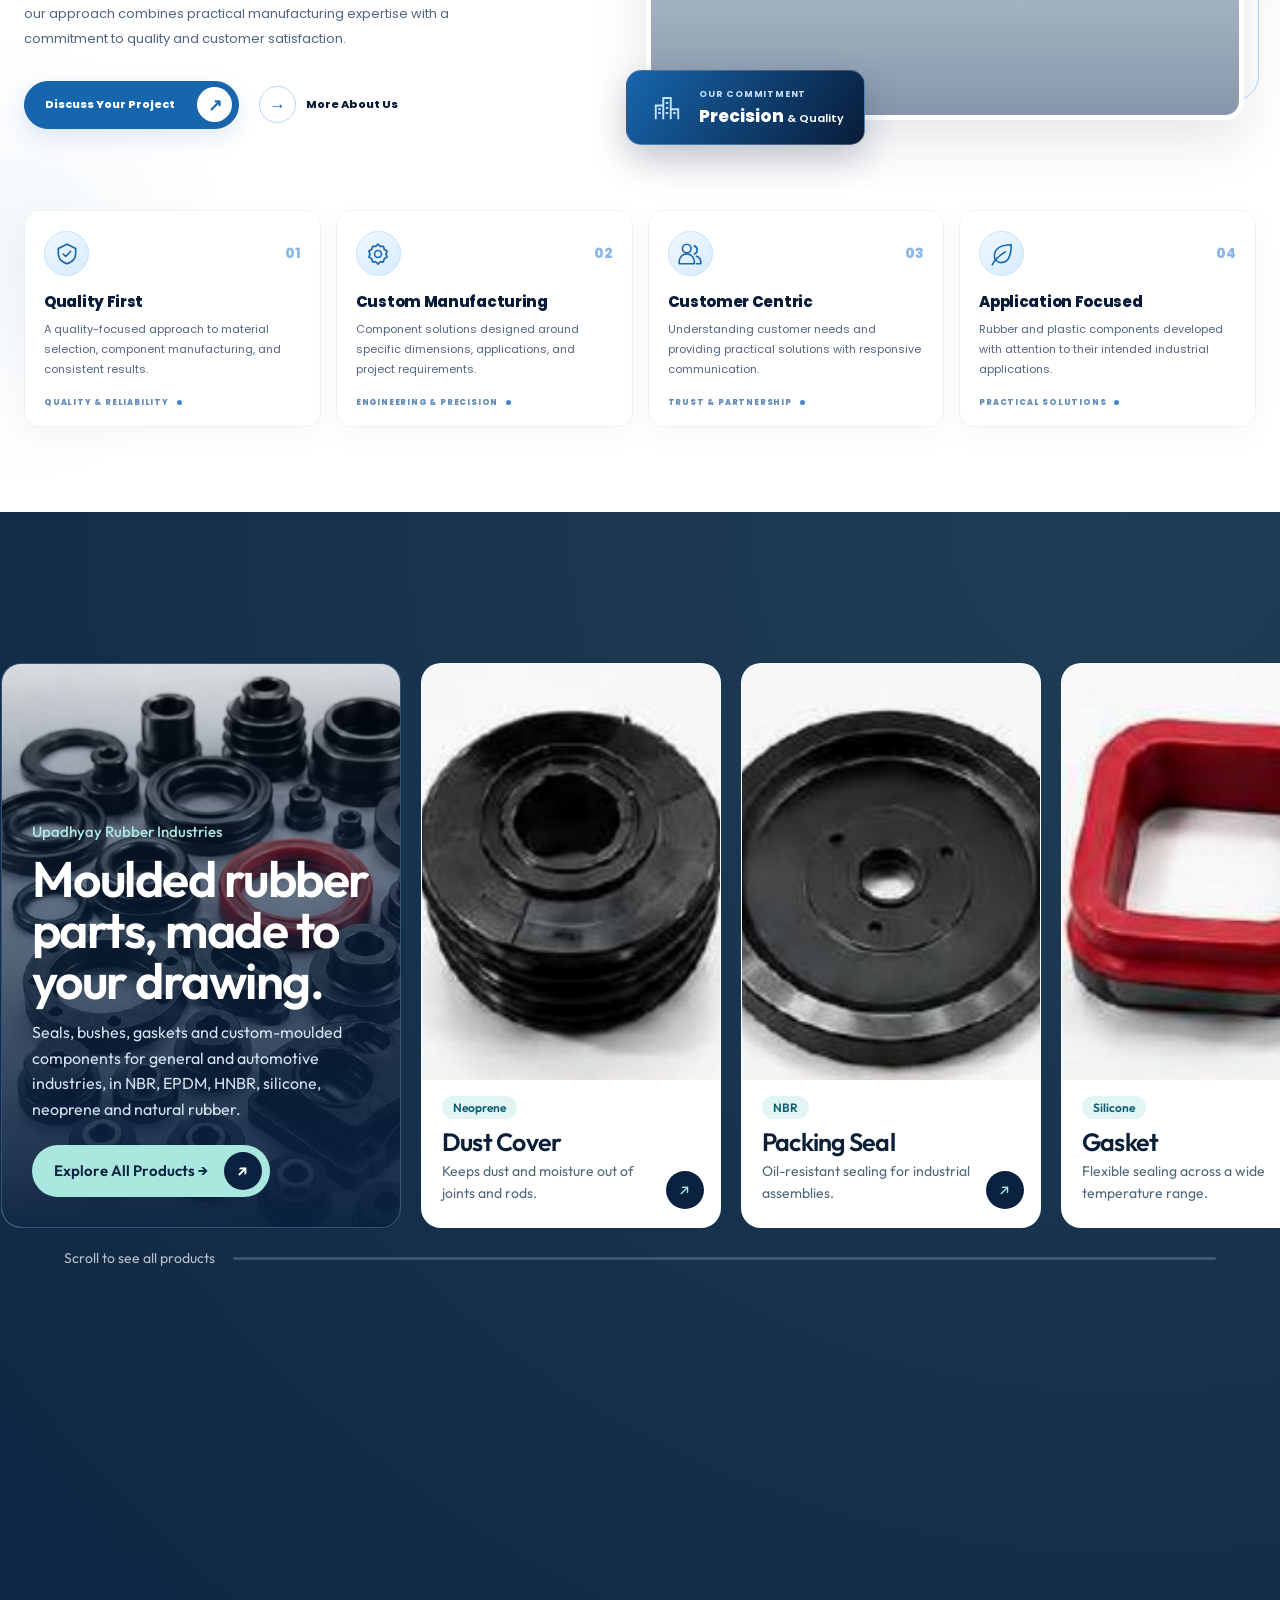
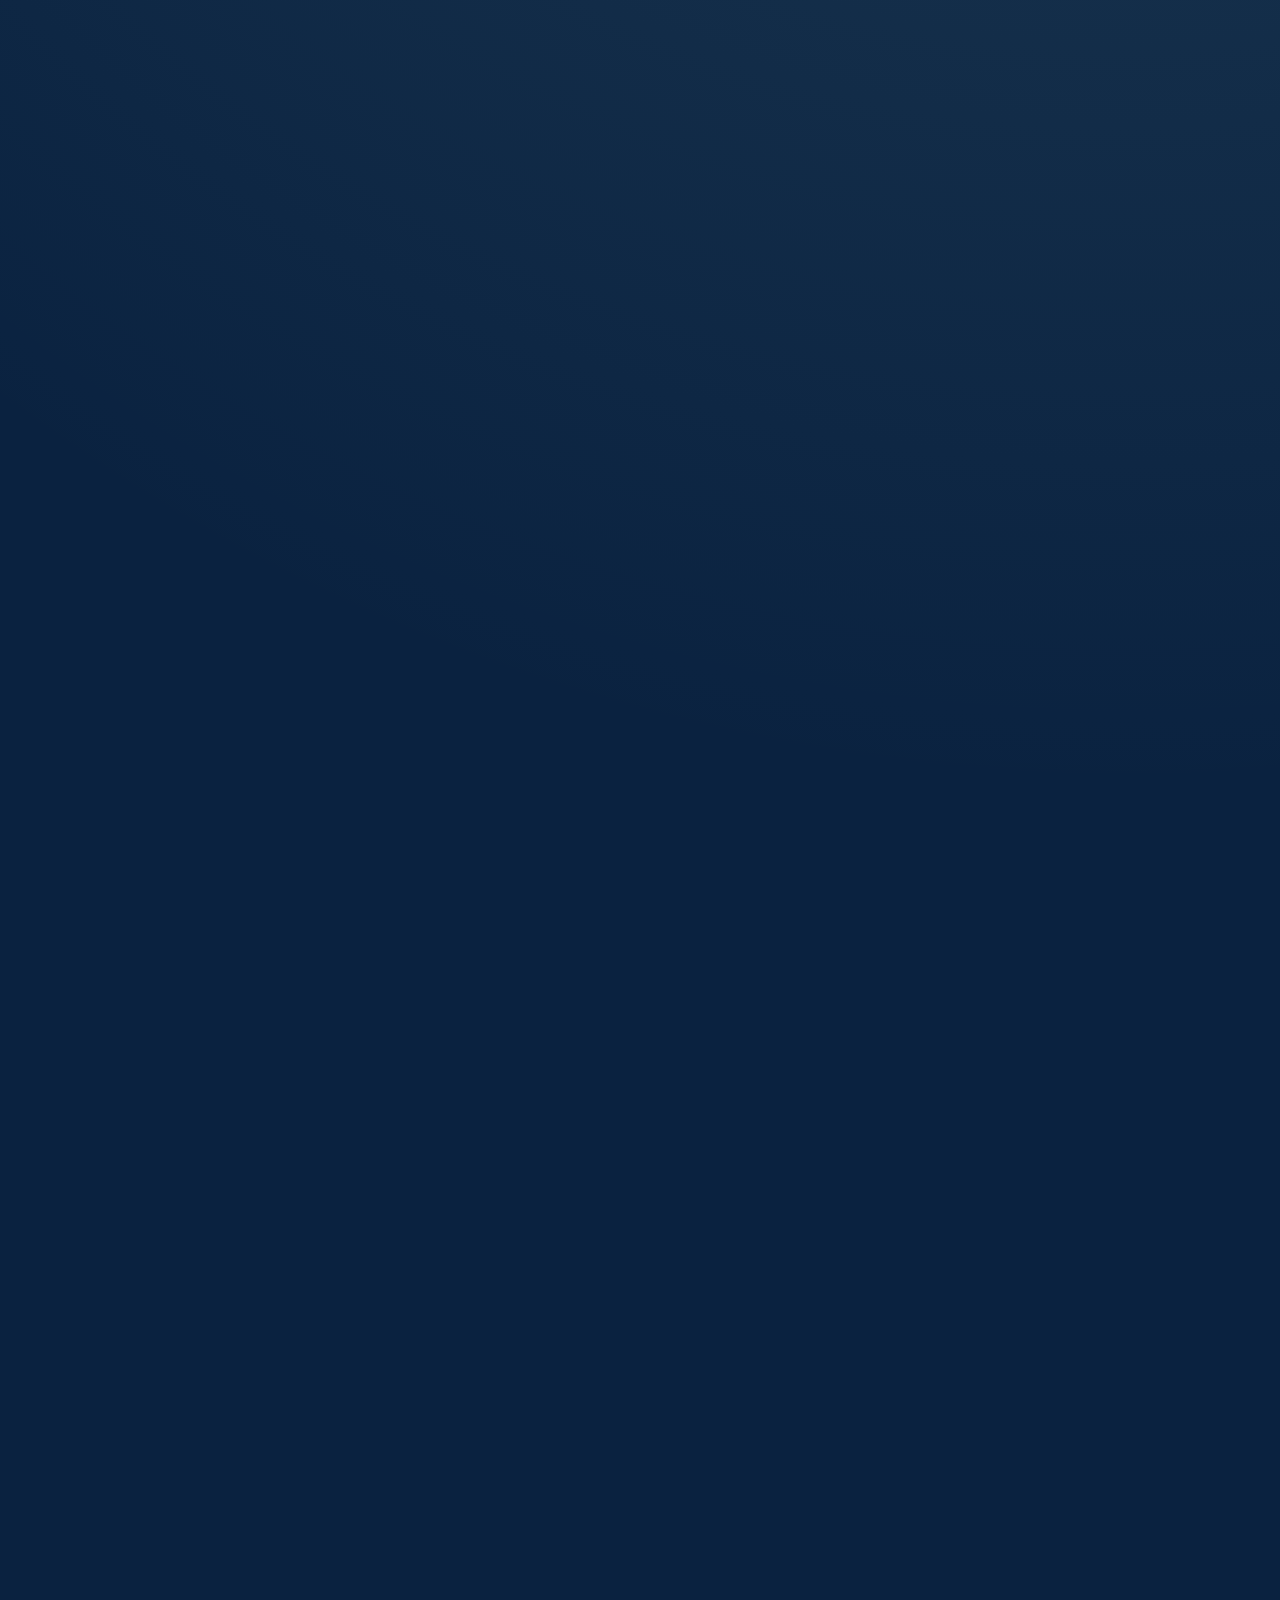
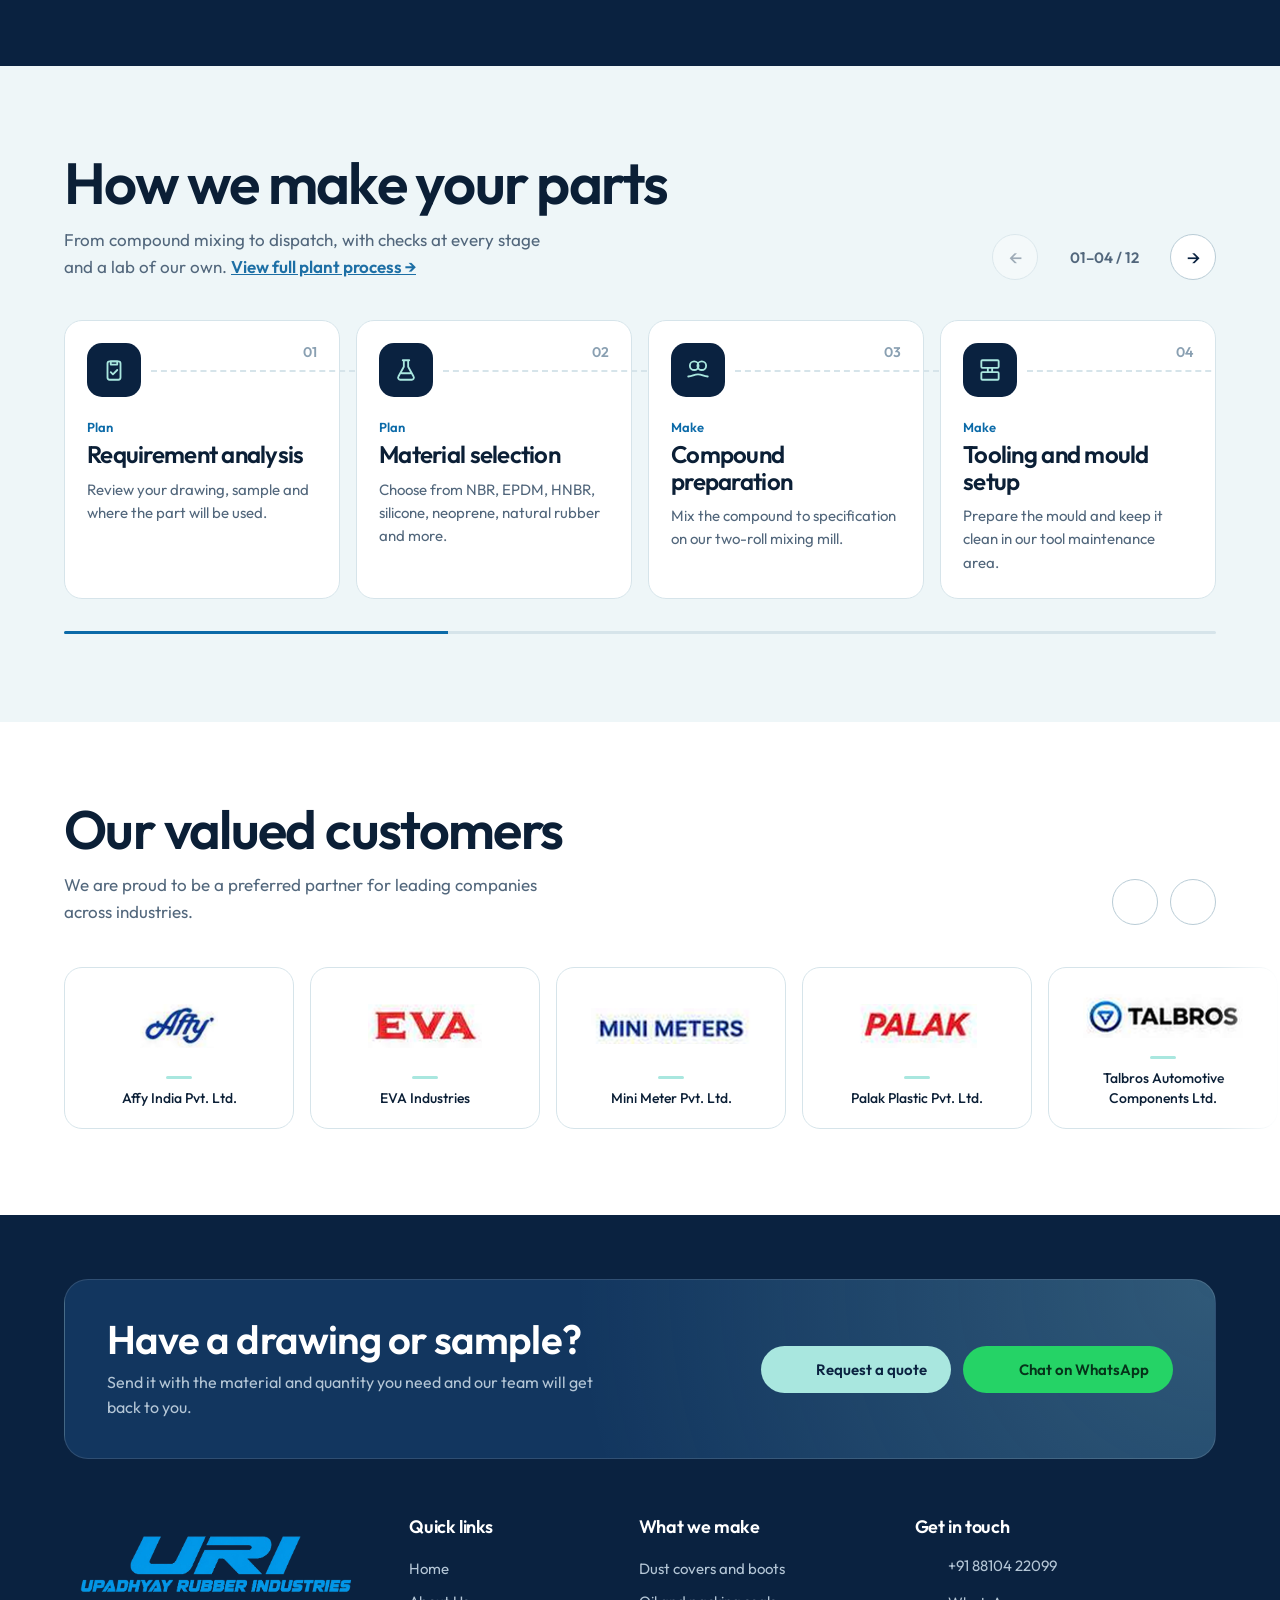
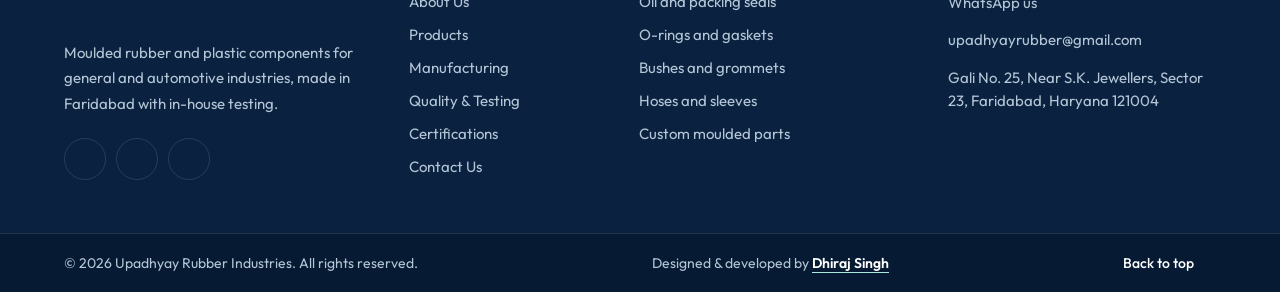
==== commit 3888a02d: "mail changes" ====
--- a/index.html
+++ b/index.html
@@ -863,8 +863,8 @@
                             22099</a></li>
                     <li><a href="https://wa.me/918810422099" target="_blank" rel="noopener noreferrer"><i
                                 class="fa-brands fa-whatsapp ic" aria-hidden="true"></i>WhatsApp us</a></li>
-                    <li><a href="mailto:info@upadhyayrubber.com"><i class="fa-solid fa-envelope ic"
-                                aria-hidden="true"></i>info@upadhyayrubber.com</a></li>
+                    <li><a href="mailto:upadhyayrubber@gmail.com"><i class="fa-solid fa-envelope ic"
+                                aria-hidden="true"></i>upadhyayrubber@gmail.com</a></li>
                     <li><a href="https://www.google.com/maps/search/?api=1&amp;query=Upadhyay+Rubber+Industries+Sector+23+Faridabad+Haryana+121004"
                             target="_blank" rel="noopener noreferrer"><i class="fa-solid fa-location-dot ic"
                                 aria-hidden="true"></i>Gali No. 25, Near S.K. Jewellers, Sector 23, Faridabad, Haryana
